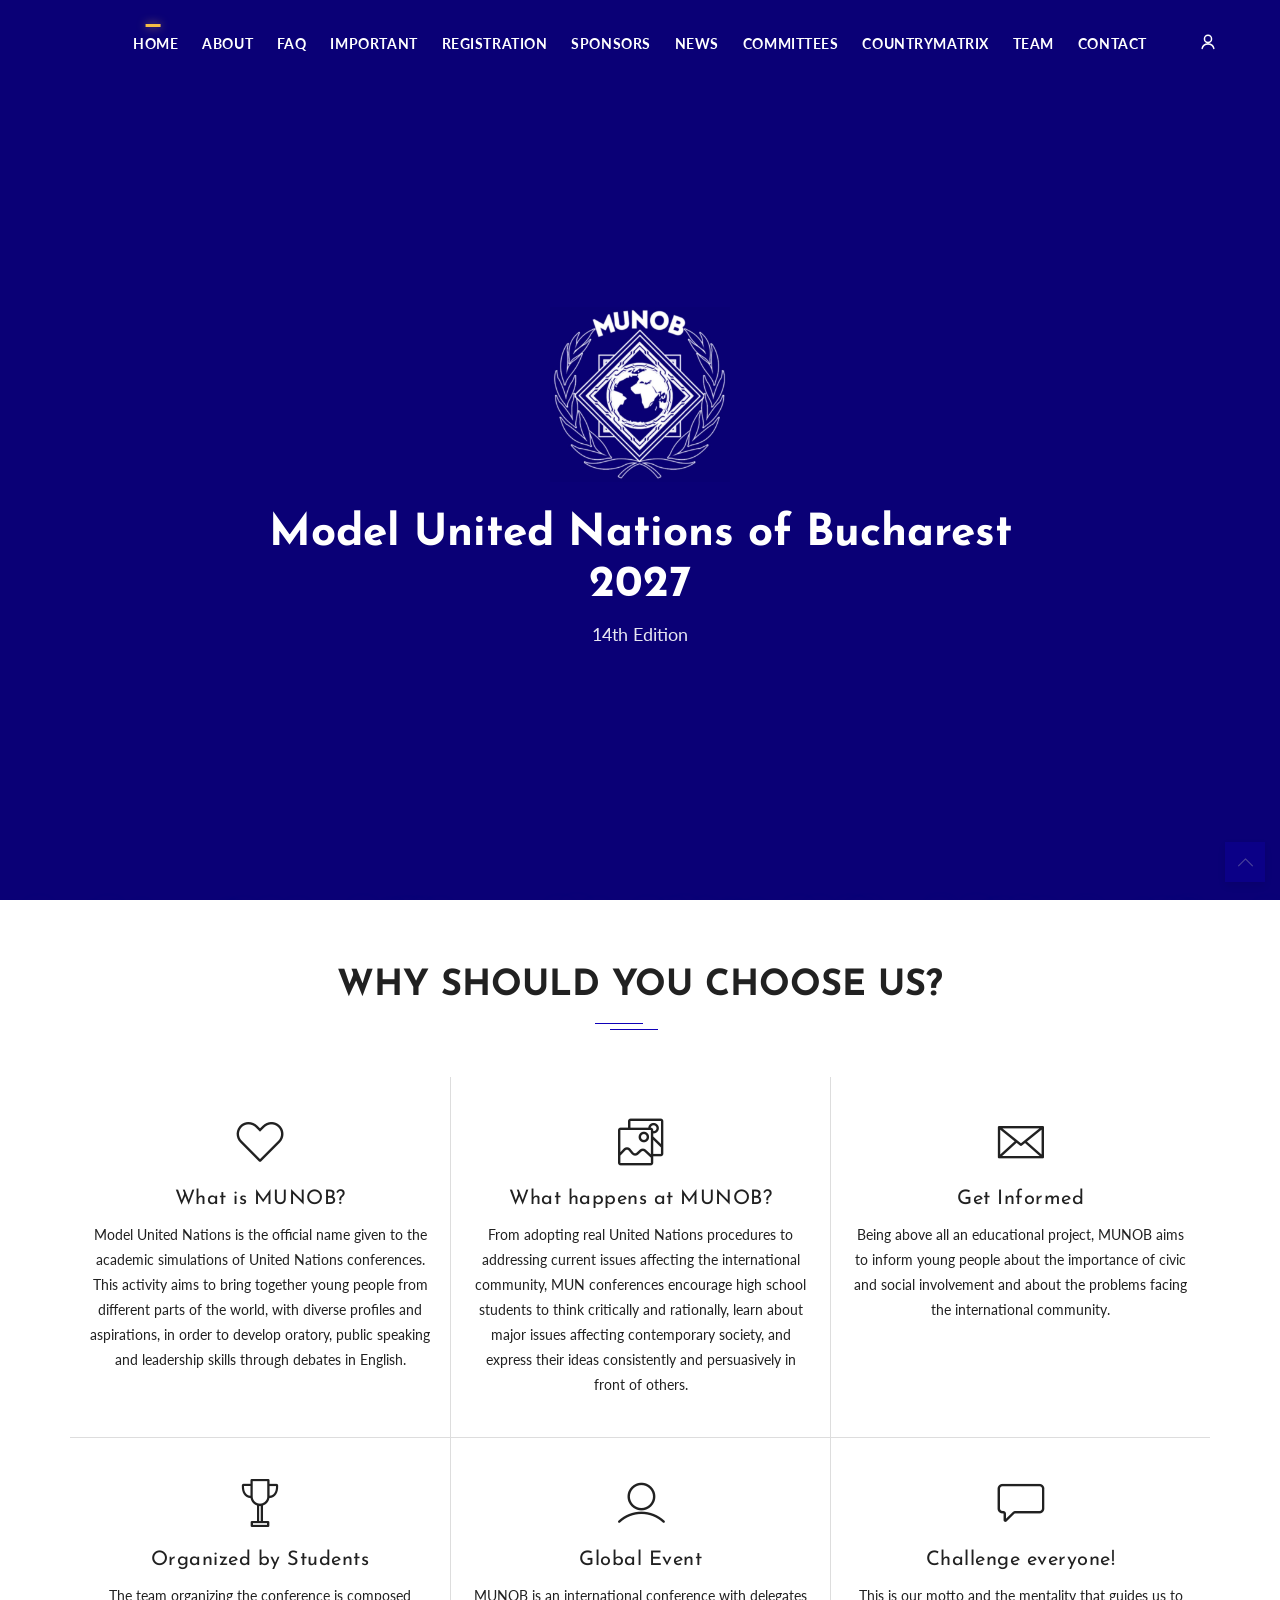
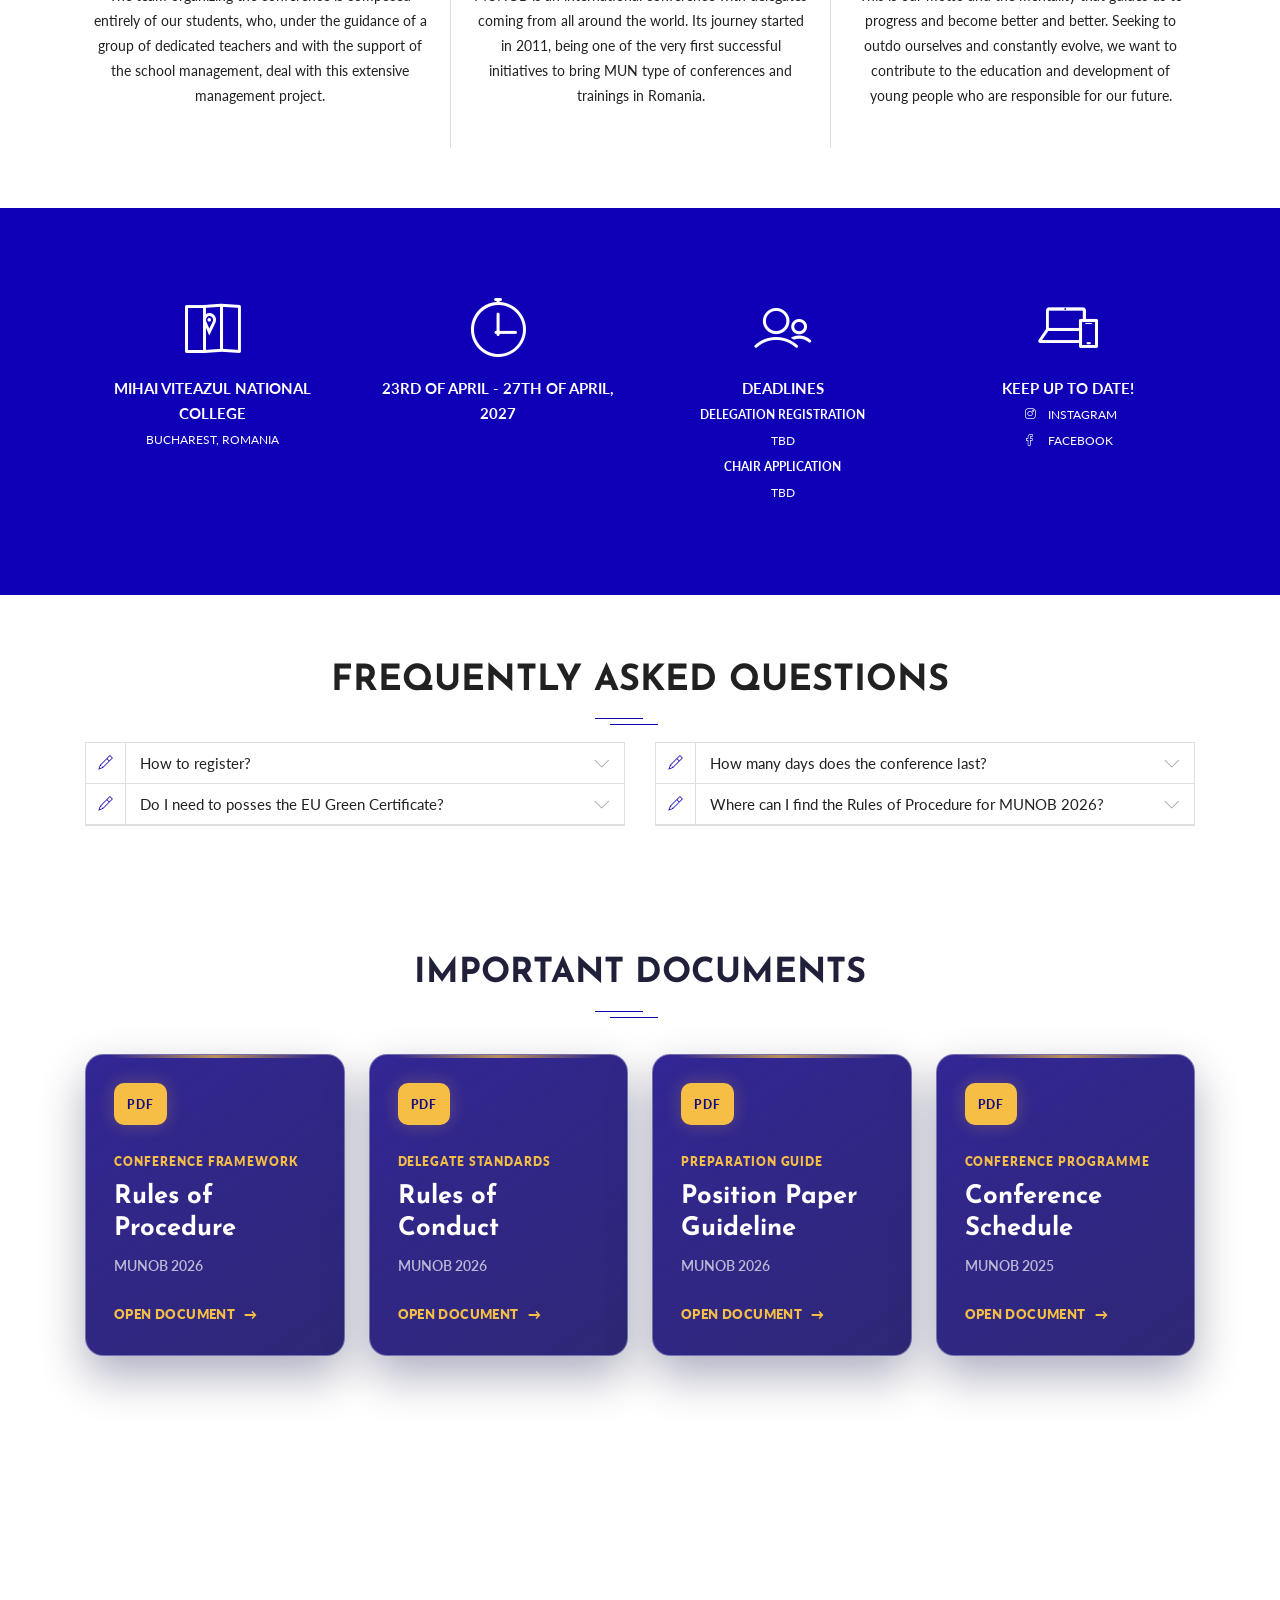
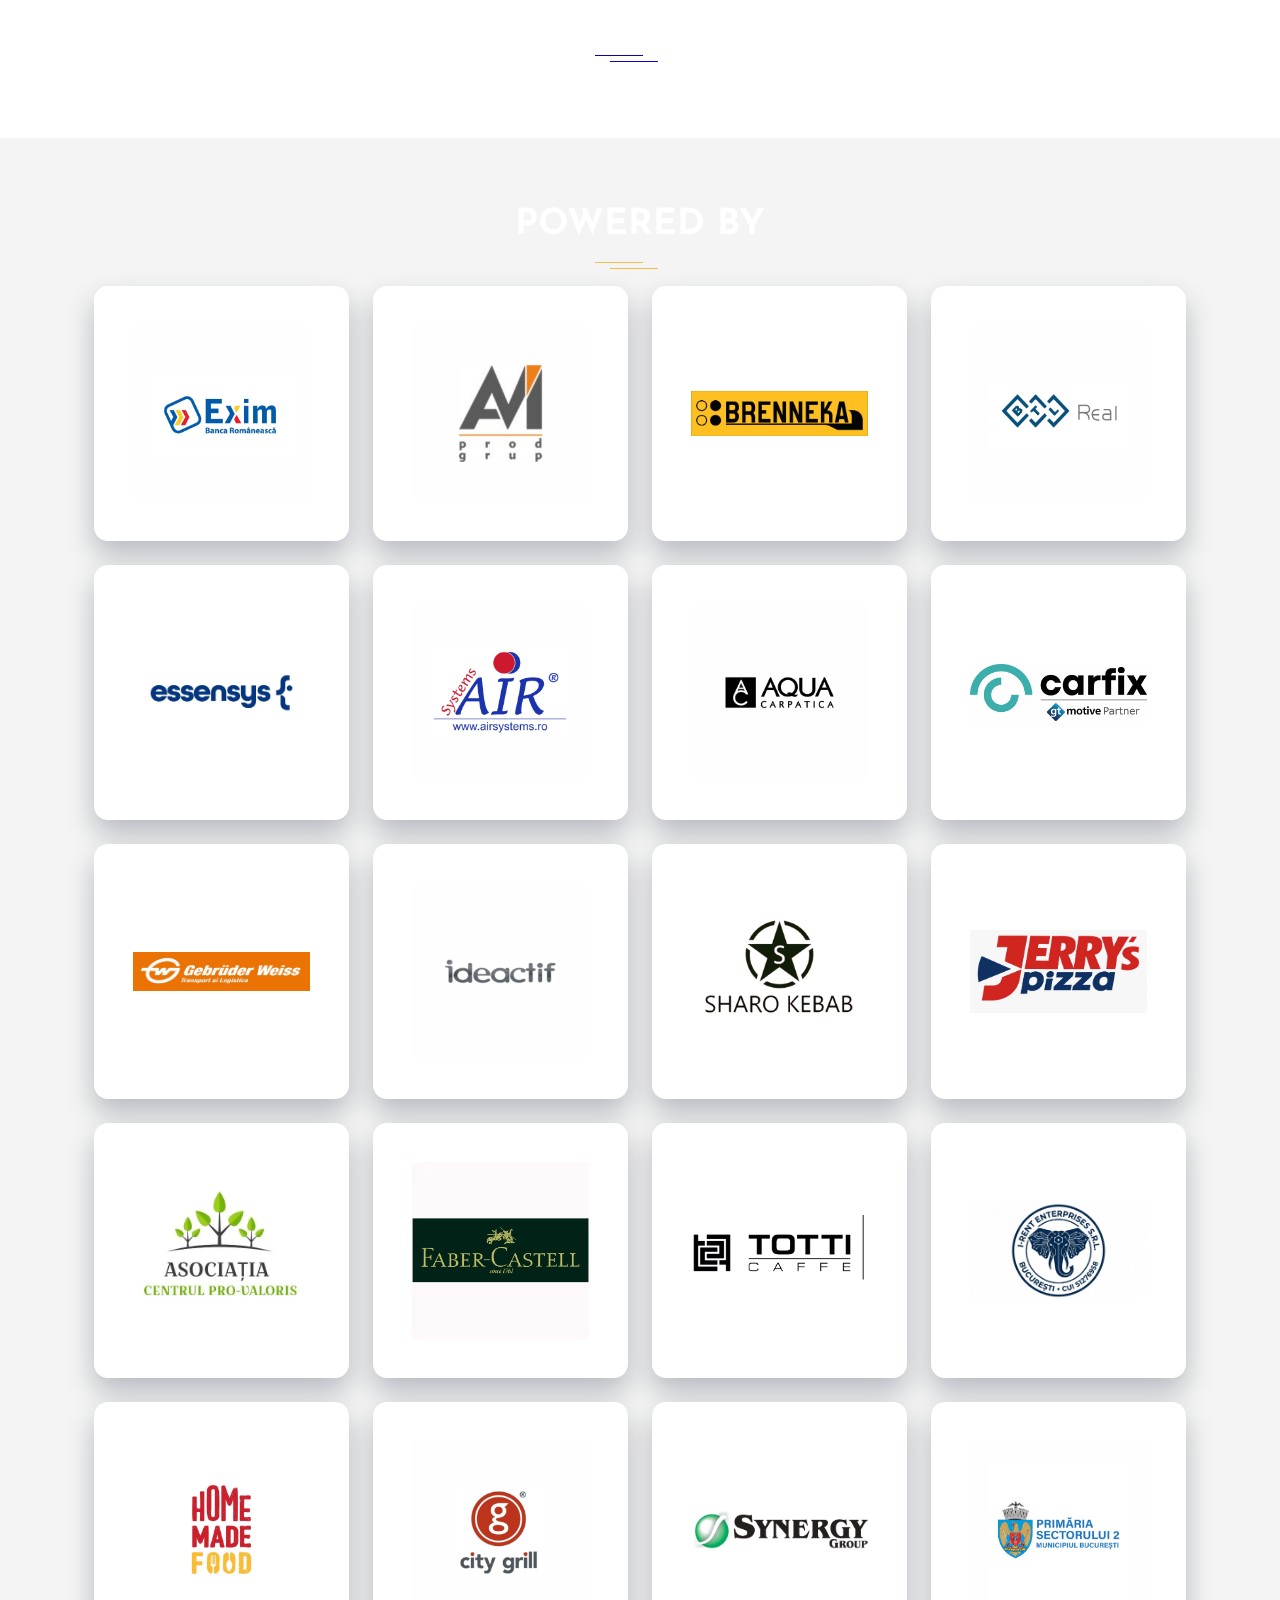
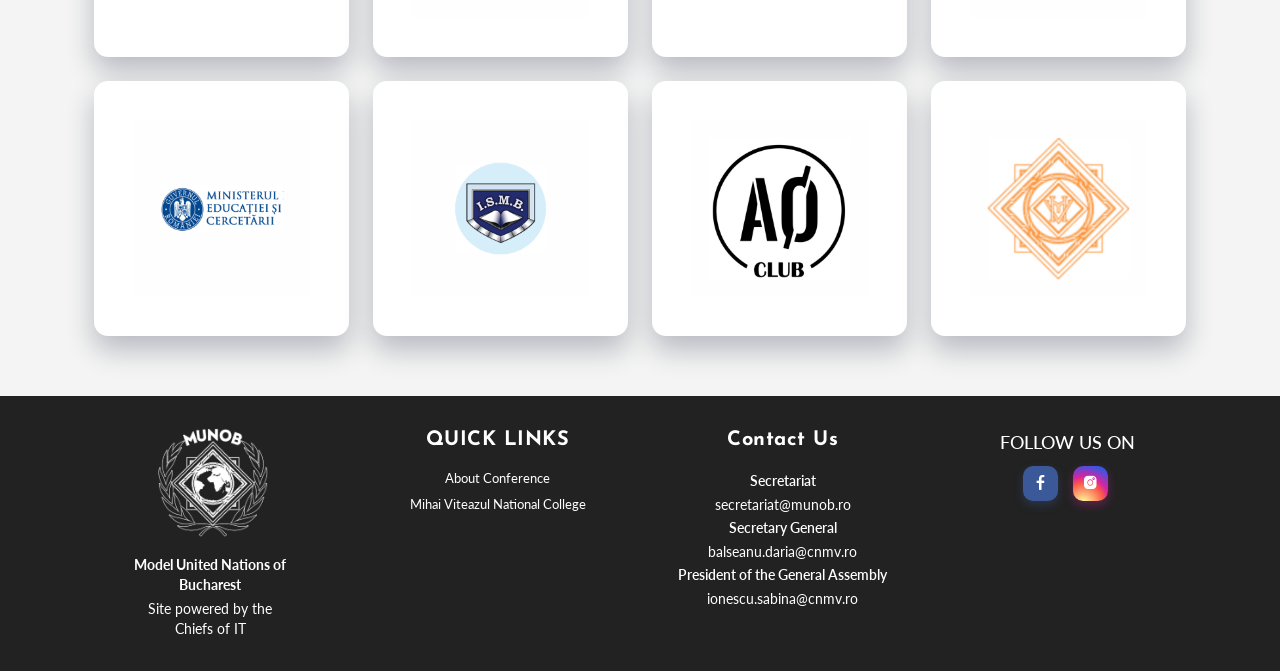
==== index.html @ 98d1b833 "Refine mobile navigation and animations" ====
<!DOCTYPE html>






<html lang="en">
  <head><meta charset="utf-8">
    <!-- Required meta tags -->
    
    <meta name="viewport" content="width=device-width, initial-scale=1, shrink-to-fit=no">

    <title>Model United Nations of Bucharest - HOME</title>
    <link rel="icon" type="image/x-icon" href="/assets/img/favicon.ico">
    <!-- Bootstrap CSS -->
    <link rel="stylesheet" type="text/css" href="assets/css/bootstrap.min.css" >
    <!-- Icon -->
    <link rel="stylesheet" type="text/css" href="assets/fonts/line-icons.css">
    <!-- Slicknav -->
    <link rel="stylesheet" type="text/css" href="assets/css/slicknav.css">
    <!-- Nivo Lightbox -->
    <link rel="stylesheet" type="text/css" href="assets/css/nivo-lightbox.css" >
    <!-- Animate -->
    <link rel="stylesheet" type="text/css" href="assets/css/animate.css">
    <!-- Main Style -->
    <link rel="stylesheet" type="text/css" href="assets/css/main.css?id=34">
    <!-- direct la 23 -->
    <!-- Responsive Style -->
    <link rel="stylesheet" type="text/css" href="assets/css/responsive.css">
    <!-- This File is Fully Expandable 2026-2027 IT-->
    <link rel="stylesheet" type="text/css" href="assets/css/FooterFix&More.css">
    <link rel="stylesheet" type="text/css" href="assets/css/munob-navigation.css?v=56">
    <link rel="stylesheet" type="text/css" href="assets/css/home-important.css?v=6">
    <link rel="stylesheet" type="text/css" href="assets/css/home-sponsors.css?v=4">
    <link rel="stylesheet" type="text/css" href="assets/css/home-account.css?v=6">
    <script src="assets/js/page-transition-prepare.js?v=1"></script>

  </head>
  <body>
    <div class="page-transition-layer" aria-hidden="true"></div>

    <!-- Header Area wrapper Starts -->


<header id="header-wrap">

  <!-- Navbar Start (same structure) -->
  <nav class="navbar navbar-expand-lg fixed-top scrolling-navbar">
    <div class="container">
      <div class="navbar-header">
        <button class="navbar-toggler" type="button" data-toggle="collapse"
          data-target="#main-navbar" aria-controls="main-navbar"
          aria-expanded="false" aria-label="Toggle navigation">
          <span class="navbar-toggler-icon"></span>
          <span class="icon-menu"></span>
          <span class="icon-menu"></span>
          <span class="icon-menu"></span>
        </button>

        <!-- NAVBAR LOGO (hidden at start, shows on scroll) -->
        <a href="index.html" class="navbar-brand navbar-logo">
          <img src="assets/img/logos/miniblue.png" alt="">
        </a>
      </div>

      <div class="collapse navbar-collapse" id="main-navbar">
        <ul class="navbar-nav mr-auto w-100 justify-content-end">
          <li class="nav-item"><a class="nav-link" href="index.html">Home</a></li>
          <li class="nav-item"><a class="nav-link" href="index.html#about">About</a></li>
          <li class="nav-item"><a class="nav-link" href="newspaper.html" data-page-transition>News</a></li>
          <li class="nav-item "><a class="nav-link" href="committees.html" data-page-transition>Committees</a></li>
          <li class="nav-item"><a class="nav-link" href="country_matrix.html" data-page-transition>CountryMatrix</a></li>
          <li class="nav-item"><a class="nav-link" href="team.html" data-page-transition>Team</a></li>
          <li class="nav-item"><a class="nav-link" href="index.html#important-documents">Important</a></li>
          <li class="nav-item"><a class="nav-link" href="index.html#faq">Faq</a></li>
          <li class="nav-item"><a class="nav-link" href="index.html#pricing">Registration</a></li>
          <li class="nav-item"><a class="nav-link" href="index.html#sponsors">Sponsors</a></li>
          <li class="nav-item"><a class="nav-link" href="index.html#contact">Contact</a></li>
        </ul>
      </div>

      <button class="munob-account-trigger" type="button" aria-haspopup="dialog"
        aria-controls="munob-account-modal" aria-expanded="false">
        <svg class="munob-account-trigger-icon" viewBox="0 0 24 24" aria-hidden="true">
          <path d="M12 12.5a4.25 4.25 0 1 0 0-8.5 4.25 4.25 0 0 0 0 8.5Zm-7 7.25c.72-3.17 3.46-5.25 7-5.25s6.28 2.08 7 5.25" />
        </svg>
        <span class="munob-account-trigger-label">Account</span>
      </button>
    </div>

    <!-- Mobile Menu (UNCHANGED) -->
    <ul class="mobile-menu">
      <li><a href="index.html#header-wrap">Home</a></li>
      <li><a href="index.html#about">About</a></li>
      <li><a href="newspaper.html" data-page-transition>News</a></li>
      <li><a href="committees.html" data-page-transition>Committees</a></li>
    <li>
                <a class="page-scrool" href="country_matrix.html" data-page-transition>Country Matrix</a>
          </li>
      <li><a href="index.html#important-documents">Important Documents</a></li>
      <li><a href="team.html" data-page-transition>Team</a></li>
      <li><a href="index.html#faq">FAQ</a></li>
      <li><a href="index.html#contact">Contact</a></li>
    </ul>
  </nav>
  <!-- Navbar End -->

  <div class="munob-account-modal" id="munob-account-modal" hidden>
    <div class="munob-account-backdrop" data-account-close></div>
    <section class="munob-account-dialog" role="dialog" aria-modal="true"
      aria-labelledby="munob-account-title" aria-describedby="munob-account-description">
      <button class="munob-account-close" type="button" aria-label="Close account menu" data-account-close>
        <span aria-hidden="true">&times;</span>
      </button>

      <div class="munob-account-mark" aria-hidden="true">
        <img src="assets/img/logos/miniblue.png" alt="">
      </div>
      <p class="munob-account-eyebrow">MUNOB PLATFORM</p>
      <h2 id="munob-account-title">Your conference starts here</h2>
      <p id="munob-account-description">
        Sign in to your account or join MUNOB 2027 in the role that fits you.
      </p>

      <a class="munob-account-login" href="account.html#login" data-page-transition>
        <span>
          <strong>Sign in</strong>
          <small>Continue to your existing account</small>
        </span>
        <span class="munob-account-arrow" aria-hidden="true">&rarr;</span>
      </a>

      <div class="munob-account-divider"><span>New to MUNOB?</span></div>

      <div class="munob-account-register-grid">
        <a class="munob-account-role" href="account.html#delegate" data-page-transition>
          <span class="munob-account-role-icon" aria-hidden="true">
            <svg viewBox="0 0 24 24"><path d="m3 9 9-5 9 5-9 5-9-5Zm4 3.2V17c2.9 2.1 7.1 2.1 10 0v-4.8" /></svg>
          </span>
          <span><strong>Register as a Delegate</strong><small>Apply through your school delegation</small></span>
        </a>
        <a class="munob-account-role" href="account.html#director" data-page-transition>
          <span class="munob-account-role-icon" aria-hidden="true">
            <svg viewBox="0 0 24 24"><path d="M4 5.5h16v12H4zM8 21h8M12 17.5V21M8 10l2.5 2.5L16 8" /></svg>
          </span>
          <span><strong>Register as a MUN Director</strong><small>Create and manage a school delegation</small></span>
        </a>
      </div>
    </section>
  </div>

  <!-- HERO SECTION (ONLY ONCE) -->
  <section class="hero-header">
    <div class="hero-content">

      <!-- BIG CENTER HERO LOGO -->
      <a href="#about" class="hero-logo">
        <img src="assets/img/logos/miniblue2.png" alt="Hero Logo">
      </a>

      <h1>Model United Nations of Bucharest 2027</h1>
      <p>14th Edition</p>

    </div>
  </section>





</header>


    <!-- Header Area wrapper End -->
     <!-- Services Section Start -->
    <section id="about" class="services section-padding">
      <div class="container">
        <div class="row">
          <div class="col-12">
            <div class="section-title-header text-center">
              <h1 class="section-title wow fadeInUp" data-wow-delay="0.2s">Why Should You Choose Us?</h1>
            </div>
          </div>
        </div>
        <div class="row services-wrapper">
          <!-- Services item -->
          <div class="col-md-6 col-lg-4 col-xs-12 padding-none">
            <div class="services-item wow fadeInDown" data-wow-delay="0.2s">
              <div class="icon">
                <i class="lni-heart"></i>
              </div>
              <div class="services-content">
                <h3><a href="#">What is MUNOB?</a></h3>
                <p>Model United Nations is the official name given to the academic simulations of United Nations conferences. This activity aims to bring together young people from different parts of the world, with diverse profiles and aspirations, in order to develop oratory, public speaking and leadership skills through debates in English.</p>
              </div>
            </div>
          </div>
          <!-- Services item -->
          <div class="col-md-6 col-lg-4 col-xs-12 padding-none">
            <div class="services-item wow fadeInDown" data-wow-delay="0.4s">
              <div class="icon">
                <i class="lni-gallery"></i>
              </div>
              <div class="services-content">
                <h3><a href="#">What happens at MUNOB?</a></h3>
                <p>From adopting real United Nations procedures to addressing current issues affecting the international community, MUN conferences encourage high school students to think critically and rationally, learn about major issues affecting contemporary society, and express their ideas consistently and persuasively in front of others.</p>
              </div>
            </div>
          </div>
          <!-- Services item -->
          <div class="col-md-6 col-lg-4 col-xs-12 padding-none">
            <div class="services-item wow fadeInDown" data-wow-delay="0.6s">
              <div class="icon">
                <i class="lni-envelope"></i>
              </div>
              <div class="services-content">
                <h3><a href="#">Get Informed</a></h3>
                <p>Being above all an educational project, MUNOB aims to inform young people about the importance of civic and social involvement and about the problems facing the international community.</p>
              </div>
            </div>
          </div>
          <!-- Services item -->
          <div class="col-md-6 col-lg-4 col-xs-12 padding-none">
            <div class="services-item wow fadeInDown" data-wow-delay="0.8s">
              <div class="icon">
                <i class="lni-cup"></i>
              </div>
              <div class="services-content">
                <h3><a href="#">Organized by Students</a></h3>
                <p>The team organizing the conference is composed entirely of our students, who, under the guidance of a group of dedicated teachers and with the support of the school management, deal with this extensive management project.</p>
              </div>
            </div>
          </div>
           <!-- Services item -->
          <div class="col-md-6 col-lg-4 col-xs-12 padding-none">
            <div class="services-item wow fadeInDown" data-wow-delay="1s">
              <div class="icon">
                <i class="lni-user"></i>
              </div>
              <div class="services-content">
                <h3><a href="#">Global Event</a></h3>
                <p>MUNOB is an international conference with delegates coming from all around the world. Its journey started in 2011, being one of the very first successful initiatives to bring MUN type of conferences and trainings in Romania.</p>
              </div>
            </div>
          </div>
           <!-- Services item -->
          <div class="col-md-6 col-lg-4 col-xs-12 padding-none">
            <div class="services-item wow fadeInDown" data-wow-delay="1.2s">
              <div class="icon">
                <i class="lni-bubble"></i>
              </div>
              <div class="services-content">
                <h3><a href="#">Challenge everyone!</a></h3>
                <p>This is our motto and the mentality that guides us to progress and become better and better. Seeking to outdo ourselves and constantly evolve, we want to contribute to the education and development of young people who are responsible for our future.</p>
              </div>
            </div>
          </div>
        </div>
      </div>
    </section>
    <!-- Services Section End -->

    <!-- Counter Area Start-->
    <section class="counter-section section-padding">
      <div class="container">
        <div class="row">
          <!-- Counter Item -->
          <div class="col-md-6 col-lg-3 col-xs-12 work-counter-widget text-center">
            <div class="counter wow fadeInRight" data-wow-delay="0.3s">
              <div class="icon"><i class="lni-map"></i></div>
              <a href="https://maps.app.goo.gl/pqkQaPp77saZtybT7"> 
                <p>Mihai Viteazul National College</p></a>
              <span>Bucharest, Romania</span>
            </div>
          </div>
          <!-- Counter Item -->
          <div class="col-md-6 col-lg-3 col-xs-12 work-counter-widget text-center">
            <div class="counter wow fadeInRight" data-wow-delay="0.6s">
              <div class="icon"><i class="lni-timer"></i></div>
              <p>23rd of April - 27th of April, 2027</p>
              <!-- <span>09:00 – 18:00</span> -->
            </div>
          </div>
          <!-- Counter Item --> 
          <div class="col-md-6 col-lg-3 col-xs-12 work-counter-widget text-center">
            <div class="counter wow fadeInRight" data-wow-delay="0.9s">
              <div class="icon"><i class="lni-users"></i></div>
              
              <p>Deadlines</p>   
              <span><b>Delegation Registration</b></span><br>
              <span>TBD</span><br>
              <span><b>Chair Application</b></span><br>
              <span>TBD</span><br>
            </div>
          </div>
          <!-- Counter Item -->
          <div class="col-md-6 col-lg-3 col-xs-12 work-counter-widget text-center">
            <div class="counter wow fadeInRight" data-wow-delay="1.2s">
              <div class="icon"><i class="lni lni-laptop-phone"></i></div>
              <p>Keep up to date!</p>
              <a class="instagram" href="https://www.instagram.com/therealmunob/?hl=en"><span>&nbsp;&nbsp;<i class="lni lni-instagram"></i></span><span>&nbsp;&nbsp;&nbsp;&nbsp;Instagram</span>
                </a><br>
              <a class="facebook" href="https://www.facebook.com/MUNOB/">   
              <span><i class="lni lni-facebook"></i></span>
              <span>&nbsp;&nbsp;&nbsp;Facebook</span>
              </a>
            </div>
          </div>
        </div>
      </div>
    </section>
    <!-- Counter Area End-->

    <!-- Schedule Section Start -->
    <!-- <section id="schedules" class="schedule section-padding">
      <div class="container">
        <div class="row">
          <div class="col-12">
            <div class="section-title-header text-center">
              <h1 class="section-title wow fadeInUp" data-wow-delay="0.2s">Event Schedule</h1>
            </div>
          </div>
        </div>
        <div class="schedule-area row wow fadeInDown" data-wow-delay="0.3s">
          <div class="schedule-tab-title col-md-3 col-lg-3 col-xs-12">
            <div class="table-responsive">
              <ul class="nav nav-tabs" id="myTab" role="tablist">
                <li class="nav-item">
                  <a class="nav-link active" id="Wednesday-tab" data-toggle="tab" href="#Wednesday" role="tab" aria-controls="Wednesday" aria-expanded="true">
                    <div class="item-text">
                      <h4>Thursday - Day 0</h4>
                      <h5>18th April</h5>
                    </div>
                  </a>
                </li>
                <li class="nav-item">
                  <a class="nav-link" id="Thursday-tab" data-toggle="tab" href="#Thursday" role="tab" aria-controls="Thursday">
                    <div class="item-text">
                      <h4>Friday - Day 1</h4>
                      <h5>19th April </h5>
                    </div>
                  </a>
                </li>
                <li class="nav-item">
                  <a class="nav-link" id="Friday-tab" data-toggle="tab" href="#Friday" role="tab" aria-controls="Friday">
                    <div class="item-text">
                      <h4>Saturday - Day 2</h4>
                      <h5>20th April </h5>
                    </div>
                  </a>
                </li>
                <li class="nav-item">
                  <a class="nav-link" id="Saturday-tab" data-toggle="tab" href="#Saturday" role="tab" aria-controls="Saturday">
                    <div class="item-text">
                      <h4>Sunday - Day 3</h4>
                      <h5>21st April</h5>
                    </div>
                  </a>
                </li>
                <li class="nav-item">
                  <a class="nav-link" id="Sunday-tab" data-toggle="tab" href="#Sunday" role="tab" aria-controls="Sunday">
                    <div class="item-text">
                      <h4>Monday - Day 4</h4>
                      <h5>22nd April</h5>
                    </div>
                  </a>
                </li>
                <li class="nav-item">
                  <a class="nav-link" id="Monday-tab" data-toggle="tab" href="#Monday" role="tab" aria-controls="Monday">
                    <div class="item-text">
                      <h4>Tuesday - Day 5</h4>
                      <h5>23rd April</h5>
                    </div>
                  </a>
                </li>
                <li class="nav-item">
                  <a class="nav-link" id="Tuesday-tab" data-toggle="tab" href="#Tuesday" role="tab" aria-controls="Tuesday">
                    <div class="item-text">
                      <h4>Wednesday - Day 6</h4>
                      <h5>24th April</h5>
                    </div>
                  </a>
                </li>
              </ul>
            </div>
          </div>
          <div class="schedule-tab-content col-md-9 col-lg-9 col-xs-12 clearfix">
            <div class="tab-content" id="myTabContent">
                <div class="tab-pane fade show active" id="Wednesday" role="tabpanel" aria-labelledby="Wednesday-tab">
                <div id="accordion">
                  <div class="card">
                    <div id="headingOne">
                      <div class="collapsed card-header" data-toggle="collapse" data-target="#collapseOne" aria-expanded="false" aria-controls="collapseOne">
                        <div class="images-box">
                          <img class="img-fluid" src="assets/img/munobblue.png" alt="">
                        </div> 
                        <span class="time">11:00 - 19:00</span>
                        <h4>Arrivals</h4>
                        <h5 class="name">All delegates</h5>
                      </div>
                    </div>
                  </div> -->
                 <!-- <div class="card">
                    <div id="headingTwo">
                      <div class="collapsed card-header" data-toggle="collapse" data-target="#collapseTwo" aria-expanded="false" aria-controls="collapseTwo">
                        <div class="images-box">
                          <img class="img-fluid" src="assets/img/munobblue.png" alt="">
                        </div>                     
                        <span class="time">14:30 - 18:00</span>
                        <h4>Registration</h4>
                        <h5 class="name">All delegates</h5>
                      </div>
                    </div>
                  </div> -->
               <!--  </div>
              </div>
              <div class="tab-pane fade" id="Thursday" role="tabpanel" aria-labelledby="Thursday-tab">
                <div id="accordion">
                  <div class="card">
                    <div id="headingOne">
                      <div class="collapsed card-header" data-toggle="collapse" data-target="#collapseOne" aria-expanded="false" aria-controls="collapseOne">
                        <div class="images-box">
                          <img class="img-fluid" src="assets/img/munobblue.png" alt="">
                        </div>                     
                        <span class="time">08:30 - 9:00</span> 
                        <h4>Check in</h4>
                        <h5 class="name">All delegates</h5>
                      </div>
                    </div>
                  </div>
                  <div class="card">
                    <div id="headingTwo">
                      <div class="collapsed card-header" data-toggle="collapse" data-target="#collapseTwo" aria-expanded="false" aria-controls="collapseTwo">
                        <div class="images-box">
                          <img class="img-fluid" src="assets/img/munobblue.png" alt="">
                        </div>                     
                        <span class="time">9:00 - 12:00</span>
                        <h4>Opening Ceremony</h4>
                        <h5 class="name">All delegates</h5>
                      </div>
                    </div>
                  </div>
                   <div class="card">
                    <div id="headingOne">
                      <div class="collapsed card-header" data-toggle="collapse" data-target="#collapseOne4" aria-expanded="false" aria-controls="collapseOne4">
                        <div class="images-box">
                          <img class="img-fluid" src="assets/img/munobblue.png" alt="">
                        </div>                     
                        <span class="time">12:30 - 13:30</span>
                        <h4>Informal Committee Meetings</h4>
                        <h5 class="name">All delegates</h5> 
                      </div>
                    </div>
                  </div>
                  <div class="card">
                    <div id="headingOne">
                      <div class="collapsed card-header" data-toggle="collapse" data-target="#collapseOne4" aria-expanded="false" aria-controls="collapseOne4">
                        <div class="images-box">
                          <img class="img-fluid" src="assets/img/munobblue.png" alt="">
                        </div>                     
                        <span class="time">14:00 - 14:30</span>
                        <h4>Chair Briefing</h4>
                        <h5 class="name">All Chairpersons</h5> 
                      </div>
                    </div>
                  </div>
                  <div class="card">
                    <div id="headingOne">
                      <div class="collapsed card-header" data-toggle="collapse" data-target="#collapseOne4" aria-expanded="false" aria-controls="collapseOne4">
                        <div class="images-box">
                          <img class="img-fluid" src="assets/img/munobblue.png" alt="">
                        </div>                     
                        <span class="time">18:00</span>
                        <h4>Committees' Night Out</h4>
                        <h5 class="name">Venue: Old Town</h5> 
                      </div>
                    </div>
                  </div>
                </div>
              </div>
              <div class="tab-pane fade" id="Friday" role="tabpanel" aria-labelledby="Friday-tab">
                <div id="accordion2">
                  <div class="card">
                    <div id="headingOne1">
                      <div class="collapsed card-header" data-toggle="collapse" data-target="#collapseOne1" aria-expanded="false" aria-controls="collapseOne1">
                        <div class="images-box">
                          <img class="img-fluid" src="assets/img/munobblue.png" alt="">
                        </div>                     
                       <span class="time">09:00 - 12:30</span>
                        <h4>Committee Sessions</h4>
                        <h5 class="name">UNODC, CSW, HRC, HSC, SPECPOL, CTC, ECOFIN</h5>
                      </div>
                    </div>
                  </div>
                  <div class="card">
                    <div id="headingOne">
                      <div class="collapsed card-header" data-toggle="collapse" data-target="#collapseOne4" aria-expanded="false" aria-controls="collapseOne4">
                        <div class="images-box">
                          <img class="img-fluid" src="assets/img/munobblue.png" alt="">
                        </div>                     
                       <span class="time">09:00 - 13:30</span>
                        <h4>Committee Sessions</h4>
                        <h5 class="name">SOCHUM, DISEC, CC, SC</h5>
                      </div>
                    </div>
                  </div>
                  <div class="card">
                    <div id="headingOne">
                      <div class="collapsed card-header" data-toggle="collapse" data-target="#collapseOne4" aria-expanded="false" aria-controls="collapseOne4">
                        <div class="images-box">
                          <img class="img-fluid" src="assets/img/munobblue.png" alt="">
                        </div>                     
                       <span class="time">12:30 - 13:30</span>
                        <h4>Lunch Break @ Hanu' Berarilor</h4>
                        <h5 class="name">UNODC, CSW, HRC, HSC, SPECPOL, CTC, ECOFIN</h5>
                      </div>
                    </div>
                  </div>
                  <div class="card">
                    <div id="headingOne">
                      <div class="collapsed card-header" data-toggle="collapse" data-target="#collapseOne4" aria-expanded="false" aria-controls="collapseOne4">
                        <div class="images-box">
                          <img class="img-fluid" src="assets/img/munobblue.png" alt="">
                        </div>                     
                       <span class="time">13:30 - 14:30</span>
                        <h4>Lunch Break @ Hanu' Berarilor</h4>
                        <h5 class="name">SOCHUM, DISEC, CC, SC + Organising + MUN Directors + Staff</h5>
                      </div>
                    </div>
                  </div>
                   <div class="card">
                    <div id="headingOne">
                      <div class="collapsed card-header" data-toggle="collapse" data-target="#collapseOne4" aria-expanded="false" aria-controls="collapseOne4">
                        <div class="images-box">
                          <img class="img-fluid" src="assets/img/munobblue.png" alt="">
                        </div>                     
                       <span class="time">Until 17:00</span>
                        <h4>Committee Sessions</h4>
                        <h5 class="name">All delegates</h5>
                      </div>
                    </div>
                  </div>
                  <div class="card">
                    <div id="headingOne">
                      <div class="collapsed card-header" data-toggle="collapse" data-target="#collapseOne4" aria-expanded="false" aria-controls="collapseOne4">
                        <div class="images-box">
                          <img class="img-fluid" src="assets/img/munobblue.png" alt="">
                        </div>                     
                        <span class="time">17:15 - 17:35</span>
                        <h4>Chair Briefing</h4>
                        <h5 class="name">All Chairpersons</h5> 
                      </div>
                    </div>
                  </div>
                  <div class="card">
                    <div id="headingOne">
                      <div class="collapsed card-header" data-toggle="collapse" data-target="#collapseOne4" aria-expanded="false" aria-controls="collapseOne4">
                        <div class="images-box">
                          <img class="img-fluid" src="assets/img/munobblue.png" alt="">
                        </div>                     
                       <span class="time">18:00</span>
                        <h4>Official Dinner</h4>
                        <h5 class="name">MUN-Directors ONLY</h5>
                      </div>
                    </div>
                  </div> -->
               <!--    <div class="card">
                    <div id="headingTwo2">
                      <div class="collapsed card-header" data-toggle="collapse" data-target="#collapseTwo2" aria-expanded="false" aria-controls="collapseTwo2">
                        <div class="images-box">
                          <img class="img-fluid" src="assets/img/munobblue.png" alt="">
                        </div>                     
                        <span class="time">15:00 - 16:30</span>
                        <h4>Committee Session 1</h4>
                        <h5 class="name">ALL DELEGATES</h5>
                      </div>
                    </div>
                  </div>
                  <div class="card">
                    <div id="headingTwo2">
                      <div class="collapsed card-header" data-toggle="collapse" data-target="#collapseTwo2" aria-expanded="false" aria-controls="collapseTwo2">
                        <div class="images-box">
                          <img class="img-fluid" src="assets/img/munobblue.png" alt="">
                        </div>                     
                        <span class="time">16:30 - 16:45</span>
                        <h4>Coffee Break</h4>
                        <h5 class="name">ALL DELEGATES</h5>
                      </div>
                    </div>
                  </div>
                  <div class="card">
                    <div id="headingTwo2">
                      <div class="collapsed card-header" data-toggle="collapse" data-target="#collapseTwo2" aria-expanded="false" aria-controls="collapseTwo2">
                        <div class="images-box">
                          <img class="img-fluid" src="assets/img/munobblue.png" alt="">
                        </div>                     
                        <span class="time">16:45 - 18:00</span>
                        <h4>Committee Session 2</h4>
                        <h5 class="name">ALL DELEGATES</h5>
                      </div>
                    </div>
                  </div> -->
             <!--    </div>
              </div>
              <div class="tab-pane fade" id="Saturday" role="tabpanel" aria-labelledby="Saturday-tab">
                <div id="accordion3">
                     <div class="card">
                    <div id="headingOne1">
                      <div class="collapsed card-header" data-toggle="collapse" data-target="#collapseOne1" aria-expanded="false" aria-controls="collapseOne1">
                        <div class="images-box">
                          <img class="img-fluid" src="assets/img/munobblue.png" alt="">
                        </div>                     
                       <span class="time">09:00 - 12:30</span>
                        <h4>Committee Sessions</h4>
                        <h5 class="name">UNODC, CSW, HRC, HSC, SPECPOL, CTC, ECOFIN</h5>
                      </div>
                    </div>
                  </div>
                  <div class="card">
                    <div id="headingOne">
                      <div class="collapsed card-header" data-toggle="collapse" data-target="#collapseOne4" aria-expanded="false" aria-controls="collapseOne4">
                        <div class="images-box">
                          <img class="img-fluid" src="assets/img/munobblue.png" alt="">
                        </div>                     
                       <span class="time">09:00 - 13:30</span>
                        <h4>Committee Sessions</h4>
                        <h5 class="name">SOCHUM, DISEC, CC, SC</h5>
                      </div>
                    </div>
                  </div>
                  <div class="card">
                    <div id="headingOne">
                      <div class="collapsed card-header" data-toggle="collapse" data-target="#collapseOne4" aria-expanded="false" aria-controls="collapseOne4">
                        <div class="images-box">
                          <img class="img-fluid" src="assets/img/munobblue.png" alt="">
                        </div>                     
                       <span class="time">12:30 - 13:30</span>
                        <h4>Lunch Break @ Hanu' Berarilor</h4>
                        <h5 class="name">UNODC, CSW, HRC, HSC, SPECPOL, CTC, ECOFIN</h5>
                      </div>
                    </div>
                  </div>
                  <div class="card">
                    <div id="headingOne">
                      <div class="collapsed card-header" data-toggle="collapse" data-target="#collapseOne4" aria-expanded="false" aria-controls="collapseOne4">
                        <div class="images-box">
                          <img class="img-fluid" src="assets/img/munobblue.png" alt="">
                        </div>                     
                       <span class="time">13:30 - 14:30</span>
                        <h4>Lunch Break @ Hanu' Berarilor</h4>
                        <h5 class="name">SOCHUM, DISEC, CC, SC + Organising + MUN Directors + Staff</h5>
                      </div>
                    </div>
                  </div>
                   <div class="card">
                    <div id="headingOne">
                      <div class="collapsed card-header" data-toggle="collapse" data-target="#collapseOne4" aria-expanded="false" aria-controls="collapseOne4">
                        <div class="images-box">
                          <img class="img-fluid" src="assets/img/munobblue.png" alt="">
                        </div>                     
                       <span class="time">Until 17:00</span>
                        <h4>Committee Sessions</h4>
                        <h5 class="name">All delegates</h5>
                      </div>
                    </div>
                  </div>
                  <div class="card">
                    <div id="headingOne">
                      <div class="collapsed card-header" data-toggle="collapse" data-target="#collapseOne4" aria-expanded="false" aria-controls="collapseOne4">
                        <div class="images-box">
                          <img class="img-fluid" src="assets/img/munobblue.png" alt="">
                        </div>                     
                        <span class="time">17:15 - 17:35</span>
                        <h4>Chair Briefing</h4>
                        <h5 class="name">All Chairpersons</h5> 
                      </div>
                    </div>
                  </div>
                   <div class="card">
                    <div id="headingOne">
                      <div class="collapsed card-header" data-toggle="collapse" data-target="#collapseOne4" aria-expanded="false" aria-controls="collapseOne4">
                        <div class="images-box">
                          <img class="img-fluid" src="assets/img/munobblue.png" alt="">
                        </div>                     
                       <span class="time">20:00 - 00:00</span>
                        <h4>Official Party @ AZERO Club</h4>
                        <h5 class="name">All delegates</h5>
                      </div>
                    </div>
                  </div> -->
                  <!-- <div class="card">
                    <div id="headingOne3">
                      <div class="collapsed card-header" data-toggle="collapse" data-target="#collapseOne3" aria-expanded="false" aria-controls="collapseOne3">
                        <div class="images-box">
                          <img class="img-fluid" src="assets/img/munobblue.png" alt="">
                        </div>                     
                        <span class="time">9:00 - 11:00 </span>
                        <h4>Committee Session 1</h4>
                        <h5 class="name">ALL DELEGATES</h5>
                        <h4>Committee sessions</h4>
                        <h5 class="name">To be announced..</h5> 
                      </div>
                    </div>
                  </div> -->
                <!--   <div class="card">
                    <div id="headingTwo3">
                      <div class="collapsed card-header" data-toggle="collapse" data-target="#collapseTwo3" aria-expanded="false" aria-controls="collapseTwo3">
                        <div class="images-box">
                          <img class="img-fluid" src="assets/img/munobblue.png" alt="">
                        </div>                     
                        <span class="time">11:00 - 11:15</span>
                        <h4>Coffee Break</h4>
                        <h5 class="name">ALL DELEGATES</h5>
                      </div>
                    </div>
                  </div>
                  <div class="card">
                    <div id="headingThree3">
                      <div class="collapsed card-header" data-toggle="collapse" data-target="#collapseThree3" aria-expanded="false" aria-controls="collapseThree3">
                        <div class="images-box">
                          <img class="img-fluid" src="assets/img/munobblue.png" alt="">
                        </div>                     
                        <span class="time">11:15 - 13:30</span>
                        <h4>Committee Session 2</h4>
                        <h5 class="name">SC, CRISIS</h5>
                      </div>
                    </div>
                  </div>
                  <div class="card">
                    <div id="headingThree3">
                      <div class="collapsed card-header" data-toggle="collapse" data-target="#collapseThree3" aria-expanded="false" aria-controls="collapseThree3">
                        <div class="images-box">
                          <img class="img-fluid" src="assets/img/munobblue.png" alt="">
                        </div>                     
                        <span class="time">13:30 - 14:30</span>
                        <h4>Lunch Break @ Hanul Berarilor</h4>
                        <h5 class="name">SC, CRISIS</h5>
                      </div>
                    </div>
                  </div>
                  <div class="card">
                    <div id="headingThree3">
                      <div class="collapsed card-header" data-toggle="collapse" data-target="#collapseThree3" aria-expanded="false" aria-controls="collapseThree3">
                        <div class="images-box">
                          <img class="img-fluid" src="assets/img/munobblue.png" alt="">
                        </div>                     
                        <span class="time">14:30 - 16:00</span>
                        <h4>Committee Session 3</h4>
                        <h5 class="name">SC, CRISIS</h5>
                      </div>
                    </div>
                  </div>
                  <div class="card">
                    <div id="headingThree3">
                      <div class="collapsed card-header" data-toggle="collapse" data-target="#collapseThree3" aria-expanded="false" aria-controls="collapseThree3">
                        <div class="images-box">
                          <img class="img-fluid" src="assets/img/munobblue.png" alt="">
                        </div>                     
                        <span class="time">11:15 - 12:30  </span>
                        <h4>Committee Session 2</h4>
                        <h5 class="name">HRC, UNODC, ECOFIN, DISEC</h5>
                      </div>
                    </div>
                  </div>
                  <div class="card">
                    <div id="headingThree3">
                      <div class="collapsed card-header" data-toggle="collapse" data-target="#collapseThree3" aria-expanded="false" aria-controls="collapseThree3">
                        <div class="images-box">
                          <img class="img-fluid" src="assets/img/munobblue.png" alt="">
                        </div>                     
                        <span class="time">12:30 - 13:30</span>
                        <h4>Lunch Break @ Hanul Berarilor</h4>
                        <h5 class="name">HRC, UNODC, ECOFIN, DISEC</h5>
                      </div>
                    </div>
                  </div>
                  <div class="card">
                    <div id="headingThree3">
                      <div class="collapsed card-header" data-toggle="collapse" data-target="#collapseThree3" aria-expanded="false" aria-controls="collapseThree3">
                        <div class="images-box">
                          <img class="img-fluid" src="assets/img/munobblue.png" alt="">
                        </div>                     
                        <span class="time">13:30 - 14:30</span>
                        <h4>Committee Session 3</h4>
                        <h5 class="name">HRC, UNODC, ECOFIN, DISEC</h5>
                      </div>
                    </div>
                  </div>
                  <div class="card">
                    <div id="headingThree3">
                      <div class="collapsed card-header" data-toggle="collapse" data-target="#collapseThree3" aria-expanded="false" aria-controls="collapseThree3">
                        <div class="images-box">
                          <img class="img-fluid" src="assets/img/munobblue.png" alt="">
                        </div>                     
                        <span class="time">14:30 - 14:45</span>
                        <h4>Coffee Break</h4>
                        <h5 class="name">HRC, UNODC, ECOFIN, DISEC</h5>
                      </div>
                    </div>
                  </div>
                  <div class="card">
                    <div id="headingThree3">
                      <div class="collapsed card-header" data-toggle="collapse" data-target="#collapseThree3" aria-expanded="false" aria-controls="collapseThree3">
                        <div class="images-box">
                          <img class="img-fluid" src="assets/img/munobblue.png" alt="">
                        </div>                     
                        <span class="time">14:45 - 16:00</span>
                        <h4>Committee Session 4</h4>
                        <h5 class="name">HRC, UNODC, ECOFIN, DISEC</h5>
                      </div>
                    </div>
                  </div> -->
              <!--  </div>
              </div>
              <div class="tab-pane fade" id="Sunday" role="tabpanel" aria-labelledby="Sunday-tab">
                <div id="accordion4">
                     <div class="card">
                    <div id="headingOne1">
                      <div class="collapsed card-header" data-toggle="collapse" data-target="#collapseOne" aria-expanded="false" aria-controls="collapseOne1">
                        <div class="images-box">
                          <img class="img-fluid" src="assets/img/munobblue.png" alt="">
                        </div>                     
                       <span class="time">09:00 - 12:30</span>
                        <h4>Committee Sessions</h4>
                        <h5 class="name">UNODC, CSW, HRC, SPECPOL, CTC, ECOFIN</h5>
                      </div>
                    </div>
                  </div>
                  <div class="card">
                    <div id="headingOne">
                      <div class="collapsed card-header" data-toggle="collapse" data-target="#collapseOne4" aria-expanded="false" aria-controls="collapseOne4">
                        <div class="images-box">
                          <img class="img-fluid" src="assets/img/munobblue.png" alt="">
                        </div>                     
                       <span class="time">09:00 - 13:30</span>
                        <h4>Committee Sessions</h4>
                        <h5 class="name">SOCHUM, DISEC, CC, SC</h5>
                      </div>
                    </div>
                  </div>
                  <div class="card">
                    <div id="headingOne">
                      <div class="collapsed card-header" data-toggle="collapse" data-target="#collapseOne4" aria-expanded="false" aria-controls="collapseOne4">
                        <div class="images-box">
                          <img class="img-fluid" src="assets/img/munobblue.png" alt="">
                        </div>                     
                       <span class="time">12:30 - 13:30</span>
                        <h4>Lunch Break @ Hanu' Berarilor</h4>
                        <h5 class="name">UNODC, CSW, HRC, SPECPOL, CTC, ECOFIN</h5>
                      </div>
                    </div>
                  </div>
                  <div class="card">
                    <div id="headingOne">
                      <div class="collapsed card-header" data-toggle="collapse" data-target="#collapseOne4" aria-expanded="false" aria-controls="collapseOne4">
                        <div class="images-box">
                          <img class="img-fluid" src="assets/img/munobblue.png" alt="">
                        </div>                     
                       <span class="time">13:30 - 14:30</span>
                        <h4>Lunch Break @ Hanu' Berarilor</h4>
                        <h5 class="name">SOCHUM, DISEC, CC, SC + Organising + MUN Directors + Staff</h5>
                      </div>
                    </div>
                  </div>
                   <div class="card">
                    <div id="headingOne">
                      <div class="collapsed card-header" data-toggle="collapse" data-target="#collapseOne4" aria-expanded="false" aria-controls="collapseOne4">
                        <div class="images-box">
                          <img class="img-fluid" src="assets/img/munobblue.png" alt="">
                        </div>                     
                       <span class="time">Until 17:00</span>
                        <h4>Committee Sessions</h4>
                        <h5 class="name">All delegates</h5>
                      </div>
                    </div>
                  </div>
                  <div class="card">
                    <div id="headingOne">
                      <div class="collapsed card-header" data-toggle="collapse" data-target="#collapseOne4" aria-expanded="false" aria-controls="collapseOne4">
                        <div class="images-box">
                          <img class="img-fluid" src="assets/img/munobblue.png" alt="">
                        </div>                     
                        <span class="time">17:15 - 17:35</span>
                        <h4>Chair Briefing</h4>
                        <h5 class="name">All Chairpersons</h5> 
                      </div>
                    </div>
                  </div>
                   <div class="card">
                    <div id="headingOne">
                      <div class="collapsed card-header" data-toggle="collapse" data-target="#collapseOne4" aria-expanded="false" aria-controls="collapseOne4">
                        <div class="images-box">
                          <img class="img-fluid" src="assets/img/munobblue.png" alt="">
                        </div>                     
                       <span class="time">18:00</span>
                        <h4>Diplomats' Soirée @ "Mihai Viteazul" National College Library</h4>
                        <h5 class="name">MUN-Directos, Chairpersons, Board Members and Organising Team</h5>
                      </div>
                    </div>
                  </div> -->
               <!--    <div class="card">
                    <div id="headingOne">
                      <div class="collapsed card-header" data-toggle="collapse" data-target="#collapseOne4" aria-expanded="false" aria-controls="collapseOne4">
                        <div class="images-box">
                          <img class="img-fluid" src="assets/img/munobblue.png" alt="">
                        </div>                     
                         <span class="time">9:00 - 11:00</span>
                        <h4>Committee Session 1</h4>
                        <h5 class="name">ALL PARTICIPANTS</h5> 
                        <!--<h4>Committee sessions</h4>
                        <h5 class="name">To be announced..</h5>  
                      </div>
                    </div>
                  </div>
                   <div class="card">
                    <div id="headingTwo">
                      <div class="collapsed card-header" data-toggle="collapse" data-target="#collapseTwo4" aria-expanded="false" aria-controls="collapseTwo4">
                        <div class="images-box">
                          <img class="img-fluid" src="assets/img/munobblue.png" alt="">
                        </div>                     
                        <span class="time">11:00 - 11:15</span>
                        <h4>Coffee Break</h4>
                        <h5 class="name">ALL PARTICIPANTS</h5>
                      </div>
                    </div>
                  </div>
                  <div class="card">
                    <div id="headingThree4">
                      <div class="collapsed card-header" data-toggle="collapse" data-target="#collapseThree4" aria-expanded="false" aria-controls="collapseThree4">
                        <div class="images-box">
                          <img class="img-fluid" src="assets/img/munobblue.png" alt="">
                        </div>                     
                        <span class="time">11:15 - 13:30</span>
                        <h4>Committee Session 2</h4>
                        <h5 class="name">SC, CRISIS</h5>
                      </div>
                    </div>
                  </div>
                  <div class="card">
                    <div id="headingThree4">
                      <div class="collapsed card-header" data-toggle="collapse" data-target="#collapseThree4" aria-expanded="false" aria-controls="collapseThree4">
                        <div class="images-box">
                          <img class="img-fluid" src="assets/img/munobblue.png" alt="">
                        </div>                     
                        <span class="time">13:30 - 14:30</span>
                        <h4>Committee Session 3</h4>
                        <h5 class="name">SC, CRISIS</h5>
                      </div>
                    </div>
                  </div>
                  <div class="card">
                    <div id="headingThree4">
                      <div class="collapsed card-header" data-toggle="collapse" data-target="#collapseThree4" aria-expanded="false" aria-controls="collapseThree4">
                        <div class="images-box">
                          <img class="img-fluid" src="assets/img/munobblue.png" alt="">
                        </div>                     
                        <span class="time">14:30 - 15:00</span>
                        <h4>Coffee Break</h4>
                        <h5 class="name">SC, CRISIS</h5>
                      </div>
                    </div>
                  </div>
                  <div class="card">
                    <div id="headingThree4">
                      <div class="collapsed card-header" data-toggle="collapse" data-target="#collapseThree4" aria-expanded="false" aria-controls="collapseThree4">
                        <div class="images-box">
                          <img class="img-fluid" src="assets/img/munobblue.png" alt="">
                        </div>                     
                        <span class="time">11:15 - 12:30</span>
                        <h4>Committee Session 2</h4>
                        <h5 class="name">HRC, UNODC, ECOFIN, DISEC</h5>
                      </div>
                    </div>
                  </div>
                  <div class="card">
                    <div id="headingThree4">
                      <div class="collapsed card-header" data-toggle="collapse" data-target="#collapseThree4" aria-expanded="false" aria-controls="collapseThree4">
                        <div class="images-box">
                          <img class="img-fluid" src="assets/img/munobblue.png" alt="">
                        </div>                     
                        <span class="time">12:30 - 13:30</span>
                        <h4>Lunch Break</h4>
                        <h5 class="name">HRC, UNODC, ECOFIN, DISEC</h5>
                      </div>
                    </div>
                  </div>
                  <div class="card">
                    <div id="headingThree4">
                      <div class="collapsed card-header" data-toggle="collapse" data-target="#collapseThree4" aria-expanded="false" aria-controls="collapseThree4">
                        <div class="images-box">
                          <img class="img-fluid" src="assets/img/munobblue.png" alt="">
                        </div>                     
                        <span class="time">13:30 - 14:30</span>
                        <h4>Committee Session 3</h4>
                        <h5 class="name">HRC, UNODC, ECOFIN, DISEC</h5>
                      </div>
                    </div>
                  </div>
                  <div class="card">
                    <div id="headingThree4">
                      <div class="collapsed card-header" data-toggle="collapse" data-target="#collapseThree4" aria-expanded="false" aria-controls="collapseThree4">
                        <div class="images-box">
                          <img class="img-fluid" src="assets/img/munobblue.png" alt="">
                        </div>                     
                        <span class="time">15:00 - 18:00</span>
                        <h4>General Assembly</h4>
                        <h5 class="name">ALL PARTICIPANTS</h5>
                      </div>
                    </div>
                  </div>
                  <div class="card">
                    <div id="headingThree4">
                      <div class="collapsed card-header" data-toggle="collapse" data-target="#collapseThree4" aria-expanded="false" aria-controls="collapseThree4">
                        <div class="images-box">
                          <img class="img-fluid" src="assets/img/munobblue.png" alt="">
                        </div>                     
                        <span class="time">18:30</span>
                        <h4>General Assembly</h4>
                        <h5 class="name">ALL PARTICIPANTS</h5>
                      </div>
                    </div>
                  </div> -->
              <!--  </div>
              </div>
              <div class="tab-pane fade" id="Monday" role="tabpanel" aria-labelledby="Monday-tab">
                <div id="accordion6">
                  <div class="card">
                    <div id="headingOne">
                      <div class="collapsed card-header" data-toggle="collapse" data-target="#collapseOne4" aria-expanded="false" aria-controls="collapseOne4">
                        <div class="images-box">
                          <img class="img-fluid" src="assets/img/munobblue.png" alt="">
                        </div>                     
                        <span class="time">9:00 - 14:30</span>
                        <h4>General Assembly</h4>
                        <h5 class="name">All delegates</h5>
                      </div>
                    </div>
                  </div>
                  <!-- <div class="card">
                    <div id="headingOne">
                      <div class="collapsed card-header" data-toggle="collapse" data-target="#collapseOne4" aria-expanded="false" aria-controls="collapseOne4">
                        <div class="images-box">
                          <img class="img-fluid" src="assets/img/munobblue.png" alt="">
                        </div>                     
                        <span class="time">12:00 - 13:00</span>
                        <h4>Lunch Break @ Hanu' Berarilor</h4>
                        <h5 class="name">All Committees</h5>
                      </div>
                    </div>
                  </div> -->
                <!--  <div class="card">
                    <div id="headingOne">
                      <div class="collapsed card-header" data-toggle="collapse" data-target="#collapseOne4" aria-expanded="false" aria-controls="collapseOne4">
                        <div class="images-box">
                          <img class="img-fluid" src="assets/img/munobblue.png" alt="">
                        </div>                     
                        <span class="time">15:00 - 17:00</span>
                        <h4>Traditional Romanian Lunch Break</h4>
                        <h5 class="name">Organising, MUN Directors, Chairs</h5>
                      </div>
                    </div>
                  </div>
                  <div class="card">
                    <div id="headingThree4">
                      <div class="collapsed card-header" data-toggle="collapse" data-target="#collapseOne4" aria-expanded="false" aria-controls="collapseOne4">
                        <div class="images-box">
                          <img class="img-fluid" src="assets/img/munobblue.png" alt="">
                        </div>                     
                       <span class="time">18:00 - 21:00</span>
                        <h4>Closing Ceremony</h4>
                        <h5 class="name">All delegates</h5>
                      </div>
                    </div> 
                  </div>
                </div>
              </div>
              
              <div class="tab-pane fade" id="Tuesday" role="tabpanel" aria-labelledby="Tuesday-tab">
                <div id="accordion7">
                  <div class="card">
                    <div id="headingOne">
                      <div class="collapsed card-header" data-toggle="collapse" data-target="#collapseOne4" aria-expanded="false" aria-controls="collapseOne4">
                        <div class="images-box">
                          <img class="img-fluid" src="assets/img/munobblue.png" alt="">
                        </div>                     
                        <span class="time">-</span>
                        <h4>Departures</h4>
                        <h5 class="name">All delegates</h5>
                      </div>
                    </div>
                  </div>
            </div>
          </div>
    </section> -->
    <!-- Schedule Section End -->

    <!-- Team Section Start --> <!--
    <section id="team" class="section-padding text-center">
      <div class="container">
        <div class="row">
          <div class="col-12">
            <div class="section-title-header text-center">
              <h1 class="section-title wow fadeInUp" data-wow-delay="0.2s">Who's Speaking?</h1>
            </div>
          </div>
        </div>
        
        <div class="row">
          <div class="col-sm-6 col-md-6 col-lg-4">
          
            <div class="team-item wow fadeInUp" data-wow-delay="0.2s">
              <div class="team-img">
                <img class="img-fluid" src="assets/img/team/team-01.jpg" alt="">
              </div>
              <div class="info-text">
                <h3><a href="#">JONATHON DOE</a></h3>
                <p>Product Designer, Tesla</p>
              </div>
            </div>
            
          </div>
          <div class="col-sm-6 col-md-6 col-lg-4">
          
            <div class="team-item wow fadeInUp" data-wow-delay="0.4s">
              <div class="team-img">
                <img class="img-fluid" src="assets/img/team/team-02.jpg" alt="">
              </div>
              <div class="info-text">
                <h3><a href="#">Patric Green</a></h3>
                <p>Front-end Developer, Dropbox</p>
              </div>
            </div>
           
          </div>

          <div class="col-sm-6 col-md-6 col-lg-4">
            
            <div class="team-item wow fadeInUp" data-wow-delay="0.6s">
              <div class="team-img">
                <img class="img-fluid" src="assets/img/team/team-03.jpg" alt="">
              </div>
              <div class="info-text">
                <h3><a href="#">Paul Kowalsy</a></h3>
                <p>Lead Designer, TNW</p>
              </div>
            </div>
          
          </div>
        </div>
      </div>
    </section>
   Team Section End -->

    <!-- Ask Question Section Start -->
    <section id="faq" class="section-padding">
      <div class="container">
        <div class="row">
          <div class="col-12">
            <div class="section-title-header text-center">
              <h1 class="section-title wow fadeInUp" data-wow-delay="0.2s">Frequently asked questions</h1>
            </div>
          </div>
        </div>
        
        
        
        
        
        
        
        
        
        <!--Rules of procedure section open -->
        
<!--       <div class="card">-->
<!--  <div class="card-header" id="headingRoP">-->
<!--    <h5 class="mb-0">-->
<!--      <button class="btn btn-link" type="button" data-toggle="collapse" data-target="#collapseRoP" aria-expanded="true" aria-controls="collapseRoP">-->
<!--        Where can I find the Rules of Procedure for MUNOB 2026?-->
<!--      </button>-->
<!--    </h5>-->
<!--  </div>-->
<!--  <div id="collapseRoP" class="collapse show" aria-labelledby="headingRoP" data-parent="#accordionExample">-->
<!--    <div class="card-body">-->
<!--      You can download the official <strong>Rules of Procedure (RoP) MUNOB 2026</strong> here:-->
<!--      <br><br>-->
<!--      <a href="assets/docs/RoP_MUNOB _2026.pdf" class="btn btn-common" download>Download RoP MUNOB 2026</a>-->
<!--    </div>-->
<!--  </div>-->
<!--</div>-->

         <!--Rules of procedure section closed -->
        
        
     
        
        
        
        
        <div class="row">
       <div class="col-lg-6 col-md-6 col-xs-12 col-sm-12">
           <div class="accordion">
             <div class="card">
                <div class="card-header" id="headingOne">
                 <div class="header-title collapsed" data-toggle="collapse" data-target="#questionOne" aria-expanded="true" aria-controls="collapseOne">
                  <i class="lni-pencil"></i> How to register?
                 </div>
             </div>
                <div id="questionOne" class="collapse" aria-labelledby="headingOne" data-parent="#question">
                <div class="card-body">
                   Click on the "<a href="index.html#pricing">REGISTRATION</a>" button, choose the position that you're applying for and follow the required steps.
                </div>
               </div>
             </div
             <!--div class="card"-->
             <!--   <div class="card-header" id="headingTwo">-->
             <!--       <div class="header-title" data-toggle="collapse" data-target="#questionTwo" aria-expanded="false" aria-controls="questionTwo">-->
             <!--         <i class="lni-pencil"></i>  Which payment methods do we accept? -->
             <!--       </div>-->
             <!--   </div>-->
             <!--   <div id="questionTwo" class="collapse" aria-labelledby="headingTwo" data-parent="#question">-->
             <!--     <div class="card-body">-->
             <!--       Cash payment at the entrance.-->
             <!--     </div>-->
             <!--   </div>-->
             <!-- </div>-->
              
              <div class="card">
                <div class="card-header" id="headingThree">
                  <div class="header-title collapsed" data-toggle="collapse" data-target="#questionThree" aria-expanded="false" aria-controls="questionThree">
                    <i class="lni-pencil"></i>  Do I need to posses the EU Green Certificate?   
                  </div>
                </div>
                <div id="questionThree" class="collapse" aria-labelledby="headingThree" data-parent="#question">
                  <div class="card-body">
                    No, you do not need the EU-green-certificate.
                  </div>
                </div>
              </div>
              <!--<div class="card">
                <div class="card-header" id="headingThree">
                  <div class="header-title" data-toggle="collapse" data-target="#questionFour" aria-expanded="false" aria-controls="questionFour">
                   <i class="lni-pencil"></i> Can I register in the day of the event?
                  </div>
                </div>
                <div id="questionFour" class="collapse" aria-labelledby="headingThree" data-parent="#question">
                  <div class="card-body">
                    Unfortunately the register period ends one week before the event.
                  </div>
                </div>
              </div> -->
            </div>
          </div>
          <div class="col-lg-6 col-md-6 col-xs-12 col-sm-12">
            <div class="accordion">
              <div class="card">
                <div class="card-header" id="headingOne2">
                  <div class="header-title collapsed" data-toggle="collapse" data-target="#questionOne2" aria-expanded="true" aria-controls="collapseOne">
                    <i class="lni-pencil"></i> How many days does the conference last?
                  </div>
                </div>
                <div id="questionOne2" class="collapse" aria-labelledby="headingOne" data-parent="#question">
                  <div class="card-body">
                   5 days : Friday, Saturday, Sunday, Monday and Tuesday.<br>
                   (23rd April - 27th April, 2027)
                  </div>
                </div>
              </div>
              <div class="card">
  <div class="card-header" id="headingRoP">
    <div class="header-title collapsed" data-toggle="collapse" data-target="#questionRoP" aria-expanded="false" aria-controls="questionRoP">
      <i class="lni-pencil"></i> Where can I find the Rules of Procedure for MUNOB 2026?
    </div>
  </div>
  <div id="questionRoP" class="collapse" aria-labelledby="headingRoP" data-parent="#question">
    <div class="card-body">
      The Rules of Procedure for MUNOB 2027 will be accessible in the near future. You can download the official <strong>Rules of Procedure (RoP) MUNOB 2026</strong> here:
      <br><br>
      <a href="assets/docs/RoP_MUNOB _2026.pdf" class="btn btn-common" download>Download RoP MUNOB 2026</a>
    </div>
  </div>
</div>
            </div>
          </div>
        </div>
      </div>
    </section>
    <!-- Ask Question Section End -->

    <section id="important-documents" class="home-important" aria-labelledby="important-documents-title">
      <div class="container">
        <div class="important-title-band text-center">
          <h2 id="important-documents-title" class="section-title">Important Documents</h2>
        </div>
        <div class="important-documents-grid">
          <a class="important-document-card wow fadeInUp" href="assets/docs/RoP MUNOB 2026  (1).pdf" target="_blank" rel="noopener">
            <span class="important-document-type" aria-hidden="true">PDF</span>
            <div class="important-document-copy">
              <p class="important-document-kicker">Conference framework</p>
              <h3>Rules of Procedure</h3>
              <p class="important-document-edition">MUNOB 2026</p>
            </div>
            <span class="important-document-action">Open document <span aria-hidden="true">&rarr;</span></span>
          </a>
          <a class="important-document-card wow fadeInUp" href="assets/docs/Rules of Conduct MUNOB 2026 (2).pdf" target="_blank" rel="noopener" data-wow-delay="0.08s">
            <span class="important-document-type" aria-hidden="true">PDF</span>
            <div class="important-document-copy">
              <p class="important-document-kicker">Delegate standards</p>
              <h3>Rules of Conduct</h3>
              <p class="important-document-edition">MUNOB 2026</p>
            </div>
            <span class="important-document-action">Open document <span aria-hidden="true">&rarr;</span></span>
          </a>
          <a class="important-document-card wow fadeInUp" href="assets/docs/Position Paper Guideline.pdf" target="_blank" rel="noopener" data-wow-delay="0.16s">
            <span class="important-document-type" aria-hidden="true">PDF</span>
            <div class="important-document-copy">
              <p class="important-document-kicker">Preparation guide</p>
              <h3>Position Paper Guideline</h3>
              <p class="important-document-edition">MUNOB 2026</p>
            </div>
            <span class="important-document-action">Open document <span aria-hidden="true">&rarr;</span></span>
          </a>
          <a class="important-document-card wow fadeInUp" href="assets/docs/ScheduleMUNOB2025.pdf" target="_blank" rel="noopener" data-wow-delay="0.24s">
            <span class="important-document-type" aria-hidden="true">PDF</span>
            <div class="important-document-copy">
              <p class="important-document-kicker">Conference programme</p>
              <h3>Conference Schedule</h3>
              <p class="important-document-edition">MUNOB 2025</p>
            </div>
            <span class="important-document-action">Open document <span aria-hidden="true">&rarr;</span></span>
          </a>
        </div>
      </div>
    </section>

    <!-- Ticket Pricing Area Start -->
    <section id="pricing" class="section-padding  text-center">
      <div class="container">
        <div class="row">
          <div class="col-12">
            <div class="section-title-header text-center">
              <h1 class="section-title wow fadeInUp" data-wow-delay="0.2s">For any inquiries related to the school registration process, please contact our official Secretariat email address</h1>
            </div>
          </div>
        </div>
        
        
        
        
        <!-- Organizing Team Section Start --> 
        <!--
        
<section id="team">
  <iframe class="home-team-frame" src="team.html" width="100%" height="1000px"></iframe>
</section>
        -->
    
        <!-- Organizic Team Section End-->
        
        
        
        
        
        <!--<div class="row">
          <div class="col-sm-6 col-md-6 col-lg-4">
            <div class="price-block-wrapper wow fadeInUp" data-wow-delay="0.4s">
              <div class="icon">
                <i class="lni-layers"></i>
              </div>
              <div class="colmun-title">
                <h5>Standard Pass</h5>
              </div>
              <div class="price">
                <h2>150 RON</h2>
              </div>
              <div class="pricing-list">
                <ul>
                  <li><i class="lni-check-mark-circle"></i><span class="text">Entrance</span></li>
                  <li><i class="lni-check-mark-circle"></i><span class="text">Coffee Break</span></li>
                  <li><i class="lni-check-mark-circle"></i><span class="text">Lunch</span></li>
                  <li><i class="lni-check-mark-circle"></i><span class="text">Access to all areas</span></li>
                  <li><i class="lni-check-mark-circle"></i><span class="text">Certificate</span></li>
                </ul>
              </div>
              <a href="https://docs.google.com/forms/d/11jXbJXWwC8oBwL9Ahhq8cygSU1-1QzOikjUSduYZxJ8/edit" class="btn btn-common">Sold Out</a> 
              <a class="btn btn-common">N/A</a>
            </div>
         
          </div>
        </div> -->
        
        
       
    <!--    <div class="row">-->
    <!--        <div class="price-block-wrapper wow fadeInUp col-sm" data-wow-delay="0.4s">-->
    <!--          <div class="icon">-->
    <!--            <i class="lni-layers"></i>-->
    <!--          </div>-->
    <!--          <div class="title">-->
    <!--            <h2>Delegation Registration</h2>-->
    <!--          </div>-->
    <!--          (<!-- <a href="" class="btn btn-common">CLOSED!</a> -->
    <!--          <a href="https://munob.ro/platform/login.php" class="btn btn-common">Register your delegation</a> -->
    <!--         (<!-- <a class="btn btn-common">Not Available</a> -->
    <!--        </div>-->
            
    <!--         <div class="price-block-wrapper wow fadeInUp col-sm" data-wow-delay="0.4s">-->
    <!--          <div class="icon">-->
    <!--            <i class="lni-layers"></i>-->
    <!--          </div>-->
    <!--          <div class="title">-->
    <!--            <h2>Chairperson Application</h2>-->
    <!--          </div>-->
    <!--          (<!-- <a href="" class="btn btn-common">CLOSED!</a> -->
    <!--          <a href="https://docs.google.com/forms/d/1nfvCUM_P-84Wt64Ei6OFw8nhZ-PXNpav6fkQdPnE1D4/viewform?edit_requested=true" class="btn btn-common">Chairpersons</a> -->
    <!--         (<!-- <a class="btn btn-common">Not Available</a> -->
    <!--        </div>-->
            
            
            
         
    <!--      </div>-->
          
         
    <!--    </div>-->
        
    </section>
    
    <!-- Ticket Pricing Area End -->
    <!-- Map Section Start -->
    <section id="google-map-area">
      <div class="container-fluid">
        <div class="row">
        </div>
      </div>
    </section>
    <!-- Map Section End -->
    
    
    
    
    
    <!-- Organising Team Section Start -->
    
<!--    <section id="team" class="section-padding text-center">-->
<!--    <div class="container">-->
<!--        <div class="row">-->
<!--            <div class="col-12">-->
<!--                <div class="section-title-header text-center">-->
<!--                    <h1 class="section-title wow fadeInUp" data-wow-delay="0.2s">Organizing Team</h1>-->
<!--                    <p class="wow fadeInDown" data-wow-delay="0.2s">Model United Nations Of Bucharest 2026</p>-->
<!--                </div>-->
<!--            </div>-->
<!--        </div>-->
<!--        <div class="row">-->
<!--            <div class="col-sm-6 col-md-6 col-lg-4">-->
<!--                <div class="team-item wow fadeInUp" data-wow-delay="0.2s">-->
<!--                    <div class="team-img">-->
<!--                        <img class="img-fluid" src="assets/img/team/25/BALCIU.jpg" alt="">-->
<!--                    </div>-->
<!--                </div>-->
<!--            </div>-->
<!--            <div class="col-sm-6 col-md-6 col-lg-4">-->
<!--                <div class="team-item wow fadeInUp" data-wow-delay="0.4s">-->
<!--                    <div class="team-img">-->
<!--    <img class="img-fluid" src="assets/img/team/25/Secretariat.jpg" alt="">-->
<!--                    </div>-->
<!--                </div>-->
<!--            </div>-->
<!--            <div class="col-sm-6 col-md-6 col-lg-4">-->
<!--                <div class="team-item wow fadeInUp" data-wow-delay="0.6s">-->
<!--                    <div class="team-img">-->
<!--                        <img class="img-fluid" src="assets/img/team/25/Diana.jpg" alt="">-->
<!--                    </div>-->
<!--                </div>-->
<!--            </div>-->
<!--            <div class="col-sm-6 col-md-6 col-lg-4">-->
<!--                <div class="team-item wow fadeInUp" data-wow-delay="0.8s">-->
<!--                    <div class="team-img">-->
<!--                        <img class="img-fluid" src="assets/img/team/25/MILI.jpg" alt="">-->
<!--                    </div>-->
<!--                </div>-->
<!--            </div>-->
<!--            <div class="col-sm-6 col-md-6 col-lg-4">-->
<!--                <div class="team-item wow fadeInUp" data-wow-delay="1s">-->
<!--                    <div class="team-img">-->
<!--                        <img class="img-fluid" src="assets/img/team/25/Presidency.jpg" alt="">-->
<!--                    </div>-->
<!--                </div>-->
<!--            </div>-->
<!--            <div class="col-sm-6 col-md-6 col-lg-4">-->
<!--                <div class="team-item wow fadeInUp" data-wow-delay="1.2s">-->
<!--                    <div class="team-img">-->
<!--                        <img class="img-fluid" src="assets/img/team/25/Sabina.jpg" alt="">-->
<!--                    </div>-->
<!--                </div>-->
<!--            </div>-->
<!--            <div class="col-sm-6 col-md-6 col-lg-4">-->
<!--                <div class="team-item wow fadeInUp" data-wow-delay="1.2s">-->
<!--                    <div class="team-img">-->
<!--                        <img class="img-fluid" src="assets/img/team/25/Stefy 2.jpg" alt="">-->
<!--                    </div>-->
<!--                </div>-->
<!--            </div>-->
<!--            <div class="col-sm-6 col-md-6 col-lg-4">-->
<!--                <div class="team-item wow fadeInUp" data-wow-delay="1.2s">-->
<!--                    <div class="team-img">-->
<!--                        <img class="img-fluid" src="assets/img/team/25/MEET.jpg" alt="">-->
<!--                    </div>-->
<!--                </div>-->
<!--            </div>-->
<!--            <div class="col-sm-6 col-md-6 col-lg-4">-->
<!--                <div class="team-item wow fadeInUp" data-wow-delay="1.2s">-->
<!--                    <div class="team-img">-->
<!--                        <img class="img-fluid" src="assets/img/team/25/Miruna.jpg" alt="">-->
<!--                    </div>-->
<!--                </div>-->
<!--            </div>-->
<!--            <div class="col-sm-6 col-md-6 col-lg-4">-->
<!--                <div class="team-item wow fadeInUp" data-wow-delay="1.2s">-->
<!--                    <div class="team-img">-->
<!--                        <img class="img-fluid" src="assets/img/team/25/AlexI.jpg" alt="">-->
<!--                    </div>-->
<!--                </div>-->
<!--            </div>-->
            
            
<!--            <div class="col-sm-6 col-md-6 col-lg-4">-->
<!--                <div class="team-item wow fadeInUp" data-wow-delay="1s">-->
<!--                    <div class="team-img">-->
<!--                        <img class="img-fluid" src="assets/img/team/25/IT.jpeg" alt="">-->
<!--                    </div>-->
<!--                </div>-->
<!--            </div>-->
<!--            <div class="col-sm-6 col-md-6 col-lg-4">-->
<!--                <div class="team-item wow fadeInUp" data-wow-delay="1.2s">-->
<!--                    <div class="team-img">-->
<!--                        <img class="img-fluid" src="assets/img/team/25/David (2).jpg" alt="">-->
<!--                    </div>-->
<!--                </div>-->
<!--            </div>-->
            
            
            
            
            
<!--            <div class="col-sm-6 col-md-6 col-lg-4">-->
<!--                <div class="team-item wow fadeInUp" data-wow-delay="1.2s">-->
<!--                    <div class="team-img">-->
<!--                        <img class="img-fluid" src="assets/img/team/25/Deea.jpg" alt="">-->
<!--                    </div>-->
<!--                </div>-->
<!--            </div>-->
<!--            <div class="col-sm-6 col-md-6 col-lg-4">-->
<!--                <div class="team-item wow fadeInUp" data-wow-delay="1.2s">-->
<!--                    <div class="team-img">-->
<!--                        <img class="img-fluid" src="assets/img/team/25/MEET.jpg" alt="">-->
<!--                    </div>-->
<!--                </div>-->
<!--            </div>-->
<!--            <div class="col-sm-6 col-md-6 col-lg-4">-->
<!--                <div class="team-item wow fadeInUp" data-wow-delay="1.2s">-->
<!--                    <div class="team-img">-->
<!--                        <img class="img-fluid" src="assets/img/team/25/Alexia.jpg" alt="">-->
<!--                    </div>-->
<!--                </div>-->
<!--            </div>-->
<!--            <div class="col-sm-6 col-md-6 col-lg-4">-->
<!--                <div class="team-item wow fadeInUp" data-wow-delay="1.2s">-->
<!--                    <div class="team-img">-->
<!--                        <img class="img-fluid" src="assets/img/team/25/Stefan Blai.jpg" alt="">-->
<!--                    </div>-->
<!--                </div>-->
<!--            </div>-->
            
            
<!--            <div class="col-sm-6 col-md-6 col-lg-4">-->
<!--                <div class="team-item wow fadeInUp" data-wow-delay="1s">-->
<!--                    <div class="team-img">-->
<!--                        <img class="img-fluid" src="assets/img/team/25/Press.jpg" alt="">-->
<!--                    </div>-->
<!--                </div>-->
<!--            </div>-->
<!--            <div class="col-sm-6 col-md-6 col-lg-4">-->
<!--                <div class="team-item wow fadeInUp" data-wow-delay="1.2s">-->
<!--                    <div class="team-img">-->
<!--                        <img class="img-fluid" src="assets/img/team/25/Catalina.jpg" alt="">-->
<!--                    </div>-->
<!--                </div>-->
<!--            </div>-->
            
            
            
            
            
            
            
            
            
<!--            <div class="col-sm-6 col-md-6 col-lg-4">-->
<!--                <div class="team-item wow fadeInUp" data-wow-delay="1.2s">-->
<!--                    <div class="team-img">-->
<!--                        <img class="img-fluid" src="assets/img/team/25/Adriana.jpg" alt="">-->
<!--                    </div>-->
<!--                </div>-->
<!--            </div>-->
<!--            <div class="col-sm-6 col-md-6 col-lg-4">-->
<!--                <div class="team-item wow fadeInUp" data-wow-delay="1.2s">-->
<!--                    <div class="team-img">-->
<!--                        <img class="img-fluid" src="assets/img/team/25/MEET.jpg" alt="">-->
<!--                    </div>-->
<!--                </div>-->
<!--            </div>-->
<!--            <div class="col-sm-6 col-md-6 col-lg-4">-->
<!--                <div class="team-item wow fadeInUp" data-wow-delay="1.2s">-->
<!--                    <div class="team-img">-->
<!--                        <img class="img-fluid" src="assets/img/team/25/Alina.jpg" alt="">-->
<!--                    </div>-->
<!--                </div>-->
<!--            </div>-->
<!--            <div class="col-sm-6 col-md-6 col-lg-4">-->
<!--                <div class="team-item wow fadeInUp" data-wow-delay="1.2s">-->
<!--                    <div class="team-img">-->
<!--                        <img class="img-fluid" src="assets/img/team/25/Vera.jpg" alt="">-->
<!--                    </div>-->
<!--                </div>-->
<!--            </div>-->
            
            
<!--            <div class="col-sm-6 col-md-6 col-lg-4">-->
<!--                <div class="team-item wow fadeInUp" data-wow-delay="1s">-->
<!--                    <div class="team-img">-->
<!--                        <img class="img-fluid" src="assets/img/team/25/Staff.jpg" alt="">-->
<!--                    </div>-->
<!--                </div>-->
<!--            </div>-->
<!--            <div class="col-sm-6 col-md-6 col-lg-4">-->
<!--                <div class="team-item wow fadeInUp" data-wow-delay="1.2s">-->
<!--                    <div class="team-img">-->
<!--                        <img class="img-fluid" src="assets/img/team/25/Anastasia.jpg" alt="">-->
<!--                    </div>-->
<!--                </div>-->
<!--            </div>-->
            
            
            
            
            
            
            
<!--            <div class="col-sm-6 col-md-6 col-lg-4">-->
<!--                <div class="team-item wow fadeInUp" data-wow-delay="1.2s">-->
<!--                    <div class="team-img">-->
<!--                        <img class="img-fluid" src="assets/img/team/25/Comaneci.jpg" alt="">-->
<!--                    </div>-->
<!--                </div>-->
<!--            </div>-->
<!--            <div class="col-sm-6 col-md-6 col-lg-4">-->
<!--                <div class="team-item wow fadeInUp" data-wow-delay="1.2s">-->
<!--                    <div class="team-img">-->
<!--                        <img class="img-fluid" src="assets/img/team/25/MEET.jpg" alt="">-->
<!--                    </div>-->
<!--                </div>-->
<!--            </div>-->
<!--            <div class="col-sm-6 col-md-6 col-lg-4">-->
<!--                <div class="team-item wow fadeInUp" data-wow-delay="1.2s">-->
<!--                    <div class="team-img">-->
<!--                        <img class="img-fluid" src="assets/img/team/25/Robert.jpg" alt="">-->
<!--                    </div>-->
<!--                </div>-->
<!--            </div>-->
<!--            <div class="col-sm-6 col-md-6 col-lg-4">-->
<!--                <div class="team-item wow fadeInUp" data-wow-delay="1.2s">-->
<!--                    <div class="team-img">-->
<!--                        <img class="img-fluid" src="assets/img/team/25/ilinca.jpg" alt="">-->
<!--                    </div>-->
<!--                </div>-->
<!--            </div>-->
            
            
<!--            <div class="col-sm-6 col-md-6 col-lg-4">-->
<!--                <div class="team-item wow fadeInUp" data-wow-delay="1s">-->
<!--                    <div class="team-img">-->
<!--                        <img class="img-fluid" src="assets/img/team/25/Entertainment.jpg" alt="">-->
<!--                    </div>-->
<!--                </div>-->
<!--            </div>-->
<!--            <div class="col-sm-6 col-md-6 col-lg-4">-->
<!--                <div class="team-item wow fadeInUp" data-wow-delay="1.2s">-->
<!--                    <div class="team-img">-->
<!--                        <img class="img-fluid" src="assets/img/team/25/Irina.jpg" alt="">-->
<!--                    </div>-->
<!--                </div>-->
<!--            </div>-->
            
            
            
            
            
            
            
            
<!--            <div class="col-sm-6 col-md-6 col-lg-4">-->
<!--                <div class="team-item wow fadeInUp" data-wow-delay="1.2s">-->
<!--                    <div class="team-img">-->
<!--                        <img class="img-fluid" src="assets/img/team/25/Sabinaa.jpg" alt="">-->
<!--                    </div>-->
<!--                </div>-->
<!--            </div>-->
<!--            <div class="col-sm-6 col-md-6 col-lg-4">-->
<!--                <div class="team-item wow fadeInUp" data-wow-delay="1.2s">-->
<!--                    <div class="team-img">-->
<!--                        <img class="img-fluid" src="assets/img/team/25/MEET.jpg" alt="">-->
<!--                    </div>-->
<!--                </div>-->
<!--            </div>-->
<!--            <div class="col-sm-6 col-md-6 col-lg-4">-->
<!--                <div class="team-item wow fadeInUp" data-wow-delay="1.2s">-->
<!--                    <div class="team-img">-->
<!--                        <img class="img-fluid" src="assets/img/team/25/Stefana.jpg" alt="">-->
<!--                    </div>-->
<!--                </div>-->
<!--            </div>-->
<!--            <div class="col-sm-6 col-md-6 col-lg-4">-->
<!--                <div class="team-item wow fadeInUp" data-wow-delay="1.2s">-->
<!--                    <div class="team-img">-->
<!--                        <img class="img-fluid" src="assets/img/team/25/Stefan V.jpg" alt="">-->
<!--                    </div>-->
<!--                </div>-->
<!--            </div>-->
            
            
<!--            <div class="col-sm-6 col-md-6 col-lg-4">-->
<!--                <div class="team-item wow fadeInUp" data-wow-delay="1s">-->
<!--                    <div class="team-img">-->
<!--                        <img class="img-fluid" src="assets/img/team/25/Housing.jpg" alt="">-->
<!--                    </div>-->
<!--                </div>-->
<!--            </div>-->
<!--            <div class="col-sm-6 col-md-6 col-lg-4">-->
<!--                <div class="team-item wow fadeInUp" data-wow-delay="1.2s">-->
<!--                    <div class="team-img">-->
<!--                        <img class="img-fluid" src="assets/img/team/25/Teo.jpg" alt="">-->
<!--                    </div>-->
<!--                </div>-->
<!--            </div>-->
            
            
            
            
            
            
            
            
            
<!--            <div class="col-sm-6 col-md-6 col-lg-4">-->
<!--                <div class="team-item wow fadeInUp" data-wow-delay="1.2s">-->
<!--                    <div class="team-img">-->
<!--                        <img class="img-fluid" src="assets/img/team/25/Ana Dumitru.jpg" alt="">-->
<!--                    </div>-->
<!--                </div>-->
<!--            </div>-->
<!--            <div class="col-sm-6 col-md-6 col-lg-4">-->
<!--                <div class="team-item wow fadeInUp" data-wow-delay="1.2s">-->
<!--                    <div class="team-img">-->
<!--                        <img class="img-fluid" src="assets/img/team/25/MEET.jpg" alt="">-->
<!--                    </div>-->
<!--                </div>-->
<!--            </div>-->
<!--            <div class="col-sm-6 col-md-6 col-lg-4">-->
<!--                <div class="team-item wow fadeInUp" data-wow-delay="1.2s">-->
<!--                    <div class="team-img">-->
<!--                        <img class="img-fluid" src="assets/img/team/25/Zevy.jpg" alt="">-->
<!--                    </div>-->
<!--                </div>-->
<!--            </div>-->
<!--            <div class="col-sm-6 col-md-6 col-lg-4">-->
<!--                <div class="team-item wow fadeInUp" data-wow-delay="1.2s">-->
<!--                    <div class="team-img">-->
<!--                        <img class="img-fluid" src="assets/img/team/25/Indira.jpg" alt="">-->
<!--                    </div>-->
<!--                </div>-->
<!--            </div>-->
            
            
<!--            <div class="col-sm-6 col-md-6 col-lg-4">-->
<!--                <div class="team-item wow fadeInUp" data-wow-delay="1s">-->
<!--                    <div class="team-img">-->
<!--                        <img class="img-fluid" src="assets/img/team/25/Executive Managers.jpg" alt="">-->
<!--                    </div>-->
<!--                </div>-->
<!--            </div>-->
<!--            <div class="col-sm-6 col-md-6 col-lg-4">-->
<!--                <div class="team-item wow fadeInUp" data-wow-delay="1.2s">-->
<!--                    <div class="team-img">-->
<!--                        <img class="img-fluid" src="assets/img/team/25/Ingrid.jpg" alt="">-->
<!--                    </div>-->
<!--                </div>-->
<!--            </div>-->
            
            
            
            
            
            
<!--            <div class="col-sm-6 col-md-6 col-lg-4">-->
<!--                <div class="team-item wow fadeInUp" data-wow-delay="1.2s">-->
<!--                    <div class="team-img">-->
<!--                        <img class="img-fluid" src="assets/img/team/25/Iulia.jpg" alt="">-->
<!--                    </div>-->
<!--                </div>-->
<!--            </div>-->
<!--            <div class="col-sm-6 col-md-6 col-lg-4">-->
<!--                <div class="team-item wow fadeInUp" data-wow-delay="1.2s">-->
<!--                    <div class="team-img">-->
<!--                        <img class="img-fluid" src="assets/img/team/25/MEET.jpg" alt="">-->
<!--                    </div>-->
<!--                </div>-->
<!--            </div>-->
<!--            <div class="col-sm-6 col-md-6 col-lg-4">-->
<!--                <div class="team-item wow fadeInUp" data-wow-delay="1.2s">-->
<!--                    <div class="team-img">-->
<!--                        <img class="img-fluid" src="assets/img/team/25/Maia.jpg" alt="">-->
<!--                    </div>-->
<!--                </div>-->
<!--            </div>-->
<!--            <div class="col-sm-6 col-md-6 col-lg-4">-->
<!--                <div class="team-item wow fadeInUp" data-wow-delay="1.2s">-->
<!--                    <div class="team-img">-->
<!--                        <img class="img-fluid" src="assets/img/team/25/Tomina.jpg" alt="">-->
<!--                    </div>-->
<!--                </div>-->
<!--            </div>-->
            
            
<!--            <div class="col-sm-6 col-md-6 col-lg-4">-->
<!--                <div class="team-item wow fadeInUp" data-wow-delay="1s">-->
<!--                    <div class="team-img">-->
<!--                        <img class="img-fluid" src="assets/img/team/25/Sponsorship.jpg" alt="">-->
<!--                    </div>-->
<!--                </div>-->
<!--            </div>-->
<!--            <div class="col-sm-6 col-md-6 col-lg-4">-->
<!--                <div class="team-item wow fadeInUp" data-wow-delay="1.2s">-->
<!--                    <div class="team-img">-->
<!--                        <img class="img-fluid" src="assets/img/team/25/Karina.jpg" alt="">-->
<!--                    </div>-->
<!--                </div>-->
<!--            </div>-->
            
<!--</section>-->

    
    
    <!-- Organising Team Section End -->
    
    
    
    
    
    
    
    
    
    <!-- Sponsors Section Start -->
    <section id="sponsors" class="section-padding">
      <div class="container">
        <div class="row">
          <div class="col-12">
            <div class="section-title-header text-center">
              <h1 class="section-title wow fadeInUp" data-wow-delay="0.2s">Powered by</h1>
            </div>
          </div>
        </div>
        <div class="sponsors-grid">
        <div class="row mb-30 text-center">
          <div class="col-md-3 col-sm-3 col-xs-12">
            <div class="spnsors-logo">
             <a href="https://www.eximbank.ro/"><img class="img-fluid" src="assets/img/sponsori24/8f.png" alt=""></a>
            </div>
          </div>
         <div class="col-md-3 col-sm-3 col-xs-12">
            <div class="spnsors-logo">
              <a href="https://aviprodgrup.ro/"><img class="img-fluid" src="assets/img/sponsori24/14f.png" alt=""></a>
            </div>
          </div>
        <div class="col-md-3 col-sm-3 col-xs-12">
            <div class="spnsors-logo">
              <a href="https://www.brenneka.com/"><img class="img-fluid" src="assets/img/sponsors/BRENNEKA.webp" alt=""></a>
            </div>
          </div>
          <div class="col-md-3 col-sm-3 col-xs-12">
          <div class="spnsors-logo">
              <a href="http://www.btlreal.ro/"><img class="img-fluid" src="assets/img/sponsori24/19f.png" alt=""></a>
            </div>
          </div>
          </div>
        <div class="row mb-30 text-center">
          <div class="col-md-3 col-sm-3 col-xs-12">
            <div class="spnsors-logo">
              <a href="https://essensys.ro/"><img class="img-fluid" src="assets/img/sponsors/essensys.webp" alt=""></a>
            </div>
          </div>
          <div class="col-md-3 col-sm-3 col-xs-12">
            <div class="spnsors-logo">
              <a href="https://www.airsystems.ro/"><img class="img-fluid" src="assets/img/sponsori24/01f.png" alt=""></a>
            </div>
          </div>
          <div class="col-md-3 col-sm-3 col-xs-12">
            <div class="spnsors-logo">
                <a href="https://aquacarpatica.ro/"><img class="img-fluid" src="assets/img/sponsori24/13f.png" alt=""></a>
            </div>
          </div>
          <div class="col-md-3 col-sm-3 col-xs-12">
            <div class="spnsors-logo">
              <a href="https://www.carfixapp.com/ro/"><img class="img-fluid" src="assets/img/sponsors/carfix.webp" alt="" ></a>
            </div>
          </div>
          </div>
          <div class="row mb-30 text-center">
          <div class="col-md-3 col-sm-3 col-xs-12">
            <div class="spnsors-logo">
              <a href="https://www.gw-world.com/ro/solutii/transport/transport-terestru/livrare-la-domiciliu"><img class="img-fluid" src="assets/img/sponsori24/gw.png" alt=""></a> 
            </div>
          </div>
          <div class="col-md-3 col-sm-3 col-xs-12">
            <div class="spnsors-logo">
              <a href="https://ideactif.ro/"><img class="img-fluid" src="assets/img/sponsori24/9f.png" alt="" ></a>
            </div>
          </div>

        
          <div class="col-md-3 col-sm-3 col-xs-12">
            <div class="spnsors-logo">
              <a href="https://www.instagram.com/sharo.kebab/"><img class="img-fluid" src="assets/img/sponsors/SHARO-KEBAB1.webp" alt=""></a>
            </div>
          </div>
          <div class="col-md-3 col-sm-3 col-xs-12">
            <div class="spnsors-logo">
              <a href="https://www.jerryspizza.ro/"><img class="img-fluid" src="assets/img/sponsors/Jerry's-pizza.webp" alt=""></a>
            </div>
          </div>
        </div>
          <div class="row mb-30 text-center">
          <div class="col-md-3 col-sm-3 col-xs-12">
            <div class="spnsors-logo">
              <a href="https://www.facebook.com/share/18Y2ch6pkt/?mibextid=wwXIfr"><img class="img-fluid" src="assets/img/sponsors/Pro-Valoris.webp" alt=""></a>
            </div>
          </div>
          <div class="col-md-3 col-sm-3 col-xs-12">
            <div class="spnsors-logo">
              <a href="https://www.faber-castell.com/"><img class="img-fluid" src="assets/img/sponsors/faber_castell.webp" alt=""></a>
            </div>
          </div>
          <div class="col-md-3 col-sm-3 col-xs-12">
            <div class="spnsors-logo">
              <a href="https://www.facebook.com/pages/Totti-Caffe/529118300602345"><img class="img-fluid" src="assets/img/sponsors/TOTTI-CAFFE.webp" alt=""></a>
            </div>
          </div>
          <div class="col-md-3 col-sm-3 col-xs-12">
            <div class="spnsors-logo">
              <a href="https://www.ps2.ro/"><img class="img-fluid" src="assets/img/sponsors/I-Rent Enterprises.webp" alt=""></a>
            </div>
          </div>
        </div>
          <div class="row mb-30 text-center">
          <div class="col-md-3 col-sm-3 col-xs-12">
            <div class="spnsors-logo">
              <a href="https://homemade-food.ro/"><img class="img-fluid" src="assets/img/sponsori24/home.png" alt="" ></a>
            </div>
          </div>
          <div class="col-md-3 col-sm-3 col-xs-12">
            <div class="spnsors-logo">
              <a href="https://citygrill.ro/ro"><img class="img-fluid" src="assets/img/sponsori24/3f.png" alt=""></a>
            </div>
          </div>
          <div class="col-md-3 col-sm-3 col-xs-12">
            <div class="spnsors-logo">
              <a href="http://www.synergygroup.ro/"><img class="img-fluid" src="assets/img/sponsors/Synergy.webp" alt="" ></a>
            </div>
          </div>
          <div class="col-md-3 col-sm-3 col-xs-12">
            <div class="spnsors-logo">
              <a href="https://www.ps2.ro/"><img class="img-fluid" src="assets/img/sponsori24/11f.png" alt=""></a>
            </div>
          </div>
        </div>
        <div class="row mb-30 text-center">
            <div class="col-md-3 col-sm-3 col-xs-12">
            <div class="spnsors-logo">
              <a href="https://www.edu.ro/"><img class="img-fluid" src="assets/img/sponsori24/12f.png" alt=""></a>
            </div>
            </div>
          <div class="col-md-3 col-sm-3 col-xs-12">
            <div class="spnsors-logo">
              <a href="https://ismb2.ro/"><img class="img-fluid" src="assets/img/sponsori24/10f.png" alt="" ></a>
            </div>
          </div>
           <div class="col-md-3 col-sm-3 col-xs-12">
            <div class="spnsors-logo">
              <a href="https://www.facebook.com/Azerobarclub/"><img class="img-fluid" src="assets/img/sponsori24/4f.png" alt=""></a>
            </div>
          </div>
          <div class="col-md-3 col-sm-3 col-xs-12">
            <div class="spnsors-logo">
              <a href="https://www.cnmv.ro/activitati/model-united-nations/"><img class="img-fluid" src="assets/img/sponsori24/5f.png" alt="" ></a>
            </div>
          </div>
          
          
        </div>
        </div>
        </div>
    </section> 
    <!-- Sponsors Section End -->

    <!-- Footer Section Start -->
    <section class="section-padding2">
    <footer id="contact" class="footer-area section-padding">
      <div class="container">
        <div class="row">
          <div class="col-md-6 col-lg-3 col-sm-6 col-xs-12 wow fadeInUp" data-wow-delay="0.2s">
            <h3><img src="assets/img/logos/contactw.png" alt=""></h3>
            <p><b>
              Model United Nations of Bucharest 
            </b></p>
            <p> Site powered by the Chiefs of IT </p>
          </div>
          <div class="col-md-6 col-lg-3 col-sm-6 col-xs-12 wow fadeInUp" data-wow-delay="0.4s">
            <h3>QUICK LINKS</h3>
            <ul>
              <li><a href="index.html#about">About Conference</a></li>
              <li><a href="https://maps.app.goo.gl/pqkQaPp77saZtybT7">Mihai Viteazul National College</a></li>
              <!-- <li><a href="index.html#pricing">Registration</a></li> -->
            </ul>
          </div>
          <div class="col-md-6 col-lg-3 col-sm-6 col-xs-12 wow fadeInUp contact-column" data-wow-delay="0.4s">
  <h3>Contact Us</h3>
  <ul>
    <li><b>Secretariat</b></li>
    <li><a href="/cdn-cgi/l/email-protection" class="__cf_email__" data-cfemail="582b3d3b2a3d2c392a31392c18352d36373a762a37">[email&#160;protected]</a></li>
    <li><b>Secretary General</b></li>
    <li><a href="/cdn-cgi/l/email-protection" class="__cf_email__" data-cfemail="d8bab9b4abbdb9b6adf6bcb9aab1b998bbb6b5aef6aab7">[email&#160;protected]</a></li>
    <li><b>President of the General Assembly</b></li>
    <li><a href="/cdn-cgi/l/email-protection" class="__cf_email__" data-cfemail="086167666d7b6b7d267b696a616669486b66657e267a67">[email&#160;protected]</a></li>
  </ul>
</div>

          <div class="col-md-6 col-lg-3 col-sm-6 col-xs-12 wow fadeInUp" data-wow-delay="0.8s">
            <!-- /.widget -->
            <div class="widget">
              <h5 class="widget-title">FOLLOW US ON</h5>
              <ul class="footer-social">
                <li><a class="facebook" href="https://www.facebook.com/MUNOB/"><i class="lni-facebook-filled"></i></a></li>
                <li><a class="instagram" href="https://www.instagram.com/therealmunob/profilecard/?igsh=eWo5YnVlNmdka3Vu"><i class="lni-instagram-filled"></i></a></li>
              </ul>
            </div>
          </div>
        </div>
      </div>
    </footer>
    </section>
    <!-- Footer Section End -->


    <!-- Go to Top Link -->
    <a href="#" class="back-to-top">
    	<i class="lni-chevron-up"></i>
    </a>

    <div id="preloader">
      <div class="sk-circle">
        <div class="sk-circle1 sk-child"></div>
        <div class="sk-circle2 sk-child"></div>
        <div class="sk-circle3 sk-child"></div>
        <div class="sk-circle4 sk-child"></div>
        <div class="sk-circle5 sk-child"></div>
        <div class="sk-circle6 sk-child"></div>
        <div class="sk-circle7 sk-child"></div>
        <div class="sk-circle8 sk-child"></div>
        <div class="sk-circle9 sk-child"></div>
        <div class="sk-circle10 sk-child"></div>
        <div class="sk-circle11 sk-child"></div>
        <div class="sk-circle12 sk-child"></div>
      </div>
    </div>

    <!-- jQuery first, then Popper.js, then Bootstrap JS -->
    <script data-cfasync="false" src="/cdn-cgi/scripts/5c5dd728/cloudflare-static/email-decode.min.js"></script><script src="assets/js/jquery-min.js"></script>
    <script src="assets/js/popper.min.js"></script>
    <script src="assets/js/bootstrap.min.js"></script>
    <script src="assets/js/jquery.countdown.min.js"></script>
    <script src="assets/js/jquery.nav.js"></script>
    <script src="assets/js/jquery.easing.min.js"></script>
    <script src="assets/js/wow.js"></script>
    <script src="assets/js/jquery.slicknav.js"></script>
    <script src="assets/js/nivo-lightbox.js"></script>
  <script src="assets/js/main.js?v=20"></script>
  <script src="assets/js/home-account.js?v=1"></script>
  <script src="assets/js/page-transition.js?v=5"></script>
  </body>
</html>
---- assets/fonts/line-icons.css ----
@font-face {
  font-family: 'LineIcons';
  src:  url('../fonts/LineIcons.eot?tc3uo0');
  src:  url('../fonts/LineIcons.eot?tc3uo0#iefix') format('embedded-opentype'),
    url('../fonts/LineIcons.ttf?tc3uo0') format('truetype'),
    url('../fonts/LineIcons.woff?tc3uo0') format('woff'),
    url('../fonts/LineIcons.svg?tc3uo0#LineIcons') format('svg');
  font-weight: normal;
  font-style: normal;
}

[class^="lni-"], [class*=" lni-"] {
  /* use !important to prevent issues with browser extensions that change fonts */
  font-family: 'LineIcons' !important;
  speak: none;
  font-style: normal;
  font-weight: normal;
  font-variant: normal;
  text-transform: none;
  line-height: 1;

  /* Better Font Rendering =========== */
  -webkit-font-smoothing: antialiased;
  -moz-osx-font-smoothing: grayscale;
}

.lni-image:before {
  content: "\e991";
}
.lni-linkedin-filled:before {
  content: "\e9ac";
}
.lni-add-files:before {
  content: "\e900";
}
.lni-agenda:before {
  content: "\e901";
}
.lni-alarm-clock:before {
  content: "\e902";
}
.lni-alarm:before {
  content: "\e903";
}
.lni-amazon:before {
  content: "\e904";
}
.lni-amex:before {
  content: "\e905";
}
.lni-anchor:before {
  content: "\e906";
}
.lni-android:before {
  content: "\e907";
}
.lni-angle-double-down:before {
  content: "\e908";
}
.lni-angle-double-left:before {
  content: "\e909";
}
.lni-angle-double-right:before {
  content: "\e90a";
}
.lni-angle-double-up:before {
  content: "\e90b";
}
.lni-apartment:before {
  content: "\e90c";
}
.lni-apple:before {
  content: "\e90d";
}
.lni-archive:before {
  content: "\e90e";
}
.lni-arrow-down-circle:before {
  content: "\e90f";
}
.lni-arrow-down:before {
  content: "\e910";
}
.lni-arrow-left-circle:before {
  content: "\e911";
}
.lni-arrow-left:before {
  content: "\e912";
}
.lni-arrow-right-circle:before {
  content: "\e913";
}
.lni-arrow-right:before {
  content: "\e914";
}
.lni-arrow-top-left:before {
  content: "\e915";
}
.lni-arrow-top-right:before {
  content: "\e916";
}
.lni-arrow-up-circle:before {
  content: "\e917";
}
.lni-arrow-up:before {
  content: "\e918";
}
.lni-arrows-horizontal:before {
  content: "\e919";
}
.lni-arrows-vertical:before {
  content: "\e91a";
}
.lni-ban:before {
  content: "\e91b";
}
.lni-bar-chart:before {
  content: "\e91c";
}
.lni-basketball:before {
  content: "\e91d";
}
.lni-behance:before {
  content: "\e91e";
}
.lni-bi-cycle:before {
  content: "\e91f";
}
.lni-bitbucket:before {
  content: "\e920";
}
.lni-bitcoin:before {
  content: "\e921";
}
.lni-blackboard:before {
  content: "\e922";
}
.lni-bluetooth:before {
  content: "\e923";
}
.lni-bold:before {
  content: "\e924";
}
.lni-bolt-alt:before {
  content: "\e925";
}
.lni-bolt:before {
  content: "\e926";
}
.lni-book:before {
  content: "\e927";
}
.lni-bookmark-alt:before {
  content: "\e928";
}
.lni-bookmark:before {
  content: "\e929";
}
.lni-briefcase:before {
  content: "\e92a";
}
.lni-brush-alt:before {
  content: "\e92b";
}
.lni-brush:before {
  content: "\e92c";
}
.lni-bubble:before {
  content: "\e92d";
}
.lni-bug:before {
  content: "\e92e";
}
.lni-bulb:before {
  content: "\e92f";
}
.lni-bullhorn:before {
  content: "\e930";
}
.lni-bus:before {
  content: "\e931";
}
.lni-calendar:before {
  content: "\e932";
}
.lni-camera:before {
  content: "\e933";
}
.lni-car:before {
  content: "\e934";
}
.lni-cart-full:before {
  content: "\e935";
}
.lni-cart:before {
  content: "\e936";
}
.lni-check-box:before {
  content: "\e937";
}
.lni-check-mark-circle:before {
  content: "\e938";
}
.lni-chevron-down-circle:before {
  content: "\e939";
}
.lni-chevron-down:before {
  content: "\e93a";
}
.lni-chevron-left-circle:before {
  content: "\e93b";
}
.lni-chevron-left:before {
  content: "\e93c";
}
.lni-chevron-right-circle:before {
  content: "\e93d";
}
.lni-chevron-right:before {
  content: "\e93e";
}
.lni-chevron-up-circle:before {
  content: "\e93f";
}
.lni-chevron-up:before {
  content: "\e940";
}
.lni-chrome:before {
  content: "\e941";
}
.lni-circle-minus:before {
  content: "\e942";
}
.lni-clipboard:before {
  content: "\e943";
}
.lni-close:before {
  content: "\e944";
}
.lni-cloud-check:before {
  content: "\e945";
}
.lni-cloud-download:before {
  content: "\e946";
}
.lni-cloud-sync:before {
  content: "\e947";
}
.lni-cloud-upload:before {
  content: "\e948";
}
.lni-cloud:before {
  content: "\e949";
}
.lni-code:before {
  content: "\e94a";
}
.lni-coffee-cup:before {
  content: "\e94b";
}
.lni-cog:before {
  content: "\e94c";
}
.lni-color-pallet:before {
  content: "\e94d";
}
.lni-comment-reply-alt:before {
  content: "\e94e";
}
.lni-comments-alt:before {
  content: "\e94f";
}
.lni-comments:before {
  content: "\e950";
}
.lni-construction:before {
  content: "\e951";
}
.lni-control-panel:before {
  content: "\e952";
}
.lni-crop:before {
  content: "\e953";
}
.lni-cross-circle:before {
  content: "\e954";
}
.lni-crown:before {
  content: "\e955";
}
.lni-css3:before {
  content: "\e956";
}
.lni-cup:before {
  content: "\e957";
}
.lni-cut:before {
  content: "\e958";
}
.lni-dashboard:before {
  content: "\e959";
}
.lni-database:before {
  content: "\e95a";
}
.lni-dinner:before {
  content: "\e95b";
}
.lni-direction-alt:before {
  content: "\e95c";
}
.lni-direction-ltr:before {
  content: "\e95d";
}
.lni-direction-rtl:before {
  content: "\e95e";
}
.lni-direction:before {
  content: "\e95f";
}
.lni-display:before {
  content: "\e960";
}
.lni-download:before {
  content: "\e961";
}
.lni-drop:before {
  content: "\e962";
}
.lni-dropbox:before {
  content: "\e963";
}
.lni-drupal:before {
  content: "\e964";
}
.lni-emoji-neutral:before {
  content: "\e965";
}
.lni-emoji-sad:before {
  content: "\e966";
}
.lni-emoji-smile:before {
  content: "\e967";
}
.lni-empty-file:before {
  content: "\e968";
}
.lni-enter:before {
  content: "\e969";
}
.lni-envelope:before {
  content: "\e96a";
}
.lni-eraser:before {
  content: "\e96b";
}
.lni-exit-down:before {
  content: "\e96c";
}
.lni-exit-up:before {
  content: "\e96d";
}
.lni-exit:before {
  content: "\e96e";
}
.lni-eye:before {
  content: "\e96f";
}
.lni-facebook-filled:before {
  content: "\e970";
}
.lni-facebook:before {
  content: "\e971";
}
.lni-files:before {
  content: "\e972";
}
.lni-film-play:before {
  content: "\e973";
}
.lni-firefox:before {
  content: "\e974";
}
.lni-flag-alt:before {
  content: "\e975";
}
.lni-flag-cubic:before {
  content: "\e976";
}
.lni-flag:before {
  content: "\e977";
}
.lni-folder:before {
  content: "\e978";
}
.lni-frame-contract:before {
  content: "\e979";
}
.lni-frame-expand:before {
  content: "\e97a";
}
.lni-full-screen:before {
  content: "\e97b";
}
.lni-funnel:before {
  content: "\e97c";
}
.lni-gallery:before {
  content: "\e97d";
}
.lni-game:before {
  content: "\e97e";
}
.lni-gift:before {
  content: "\e97f";
}
.lni-git:before {
  content: "\e980";
}
.lni-github:before {
  content: "\e981";
}
.lni-google-plus:before {
  content: "\e982";
}
.lni-graduation:before {
  content: "\e983";
}
.lni-grid-alt:before {
  content: "\e984";
}
.lni-grid:before {
  content: "\e985";
}
.lni-hammer:before {
  content: "\e986";
}
.lni-hand:before {
  content: "\e987";
}
.lni-harddrive:before {
  content: "\e988";
}
.lni-headphone-alt:before {
  content: "\e989";
}
.lni-headphone:before {
  content: "\e98a";
}
.lni-heart-filled:before {
  content: "\e98b";
}
.lni-heart-pulse:before {
  content: "\e98c";
}
.lni-heart:before {
  content: "\e98d";
}
.lni-help:before {
  content: "\e98e";
}
.lni-highlight-alt:before {
  content: "\e98f";
}
.lni-highlight:before {
  content: "\e990";
}
.lni-hobile:before {
  content: "\e992";
}
.lni-home:before {
  content: "\e993";
}
.lni-hourglass:before {
  content: "\e994";
}
.lni-html5:before {
  content: "\e995";
}
.lni-inbox:before {
  content: "\e996";
}
.lni-indent-decrease:before {
  content: "\e997";
}
.lni-indent-increase:before {
  content: "\e998";
}
.lni-Infinite:before {
  content: "\e999";
}
.lni-information:before {
  content: "\e99a";
}
.lni-instagram-filled:before {
  content: "\e99b";
}
.lni-instagram:before {
  content: "\e99c";
}
.lni-italic:before {
  content: "\e99d";
}
.lni-joomla:before {
  content: "\e99e";
}
.lni-key:before {
  content: "\e99f";
}
.lni-keyboard:before {
  content: "\e9a0";
}
.lni-laptop-phone:before {
  content: "\e9a1";
}
.lni-laptop:before {
  content: "\e9a2";
}
.lni-layers:before {
  content: "\e9a3";
}
.lni-layout:before {
  content: "\e9a4";
}
.lni-leaf:before {
  content: "\e9a5";
}
.lni-licencse:before {
  content: "\e9a6";
}
.lni-line-dashed:before {
  content: "\e9a7";
}
.lni-line-dotted:before {
  content: "\e9a8";
}
.lni-line-double:before {
  content: "\e9a9";
}
.lni-line-spacing:before {
  content: "\e9aa";
}
.lni-link:before {
  content: "\e9ab";
}
.lni-linkedin:before {
  content: "\e9ad";
}
.lni-list:before {
  content: "\e9ae";
}
.lni-lock:before {
  content: "\e9af";
}
.lni-magnet:before {
  content: "\e9b0";
}
.lni-magnifier:before {
  content: "\e9b1";
}
.lni-map-marker:before {
  content: "\e9b2";
}
.lni-map:before {
  content: "\e9b3";
}
.lni-mastercard:before {
  content: "\e9b4";
}
.lni-medall-alt:before {
  content: "\e9b5";
}
.lni-medall:before {
  content: "\e9b6";
}
.lni-medium:before {
  content: "\e9b7";
}
.lni-menu-circle:before {
  content: "\e9b8";
}
.lni-menu:before {
  content: "\e9b9";
}
.lni-mic:before {
  content: "\e9ba";
}
.lni-microphone:before {
  content: "\e9bb";
}
.lni-minus:before {
  content: "\e9bc";
}
.lni-mobile:before {
  content: "\e9bd";
}
.lni-more-alt:before {
  content: "\e9be";
}
.lni-more:before {
  content: "\e9bf";
}
.lni-mouse:before {
  content: "\e9c0";
}
.lni-move:before {
  content: "\e9c1";
}
.lni-music:before {
  content: "\e9c2";
}
.lni-notepad:before {
  content: "\e9c3";
}
.lni-package:before {
  content: "\e9c4";
}
.lni-page-break:before {
  content: "\e9c5";
}
.lni-paint-bucket:before {
  content: "\e9c6";
}
.lni-paint-roller:before {
  content: "\e9c7";
}
.lni-paperclip:before {
  content: "\e9c8";
}
.lni-paypal:before {
  content: "\e9c9";
}
.lni-pencil-alt:before {
  content: "\e9ca";
}
.lni-pencil:before {
  content: "\e9cb";
}
.lni-phone-handset:before {
  content: "\e9cc";
}
.lni-phone:before {
  content: "\e9cd";
}
.lni-pie-chart:before {
  content: "\e9ce";
}
.lni-pilcrow:before {
  content: "\e9cf";
}
.lni-pin-alt:before {
  content: "\e9d0";
}
.lni-pin-corner:before {
  content: "\e9d1";
}
.lni-pin:before {
  content: "\e9d2";
}
.lni-pinterest:before {
  content: "\e9d3";
}
.lni-playstore:before {
  content: "\e9d4";
}
.lni-plug:before {
  content: "\e9d5";
}
.lni-plus:before {
  content: "\e9d6";
}
.lni-pointer-down:before {
  content: "\e9d7";
}
.lni-pointer-left:before {
  content: "\e9d8";
}
.lni-pointer-right:before {
  content: "\e9d9";
}
.lni-pointer-up:before {
  content: "\e9da";
}
.lni-pointer:before {
  content: "\e9db";
}
.lni-power-switch:before {
  content: "\e9dc";
}
.lni-printer:before {
  content: "\e9dd";
}
.lni-pulse:before {
  content: "\e9de";
}
.lni-question-circle:before {
  content: "\e9df";
}
.lni-quora:before {
  content: "\e9e0";
}
.lni-reddit:before {
  content: "\e9e1";
}
.lni-reload:before {
  content: "\e9e2";
}
.lni-reply:before {
  content: "\e9e3";
}
.lni-rocket:before {
  content: "\e9e4";
}
.lni-rss-feed:before {
  content: "\e9e5";
}
.lni-ruler-alt:before {
  content: "\e9e6";
}
.lni-ruler-pencil:before {
  content: "\e9e7";
}
.lni-ruler:before {
  content: "\e9e8";
}
.lni-save-alt:before {
  content: "\e9e9";
}
.lni-save:before {
  content: "\e9ea";
}
.lni-search:before {
  content: "\e9eb";
}
.lni-select:before {
  content: "\e9ec";
}
.lni-share-alt:before {
  content: "\e9ed";
}
.lni-share:before {
  content: "\e9ee";
}
.lni-shield:before {
  content: "\e9ef";
}
.lni-shift-left:before {
  content: "\e9f0";
}
.lni-shift-right:before {
  content: "\e9f1";
}
.lni-shortcode:before {
  content: "\e9f2";
}
.lni-signal:before {
  content: "\e9f3";
}
.lni-slice:before {
  content: "\e9f4";
}
.lni-sort-alpha-asc:before {
  content: "\e9f5";
}
.lni-sort-amount-asc:before {
  content: "\e9f6";
}
.lni-soundcloud:before {
  content: "\e9f7";
}
.lni-spellcheck:before {
  content: "\e9f8";
}
.lni-spotify:before {
  content: "\e9f9";
}
.lni-spray:before {
  content: "\e9fa";
}
.lni-stamp:before {
  content: "\e9fb";
}
.lni-star-empty:before {
  content: "\e9fc";
}
.lni-star-filled:before {
  content: "\e9fd";
}
.lni-star-half:before {
  content: "\e9fe";
}
.lni-star:before {
  content: "\e9ff";
}
.lni-stats-down:before {
  content: "\ea00";
}
.lni-stats-up:before {
  content: "\ea01";
}
.lni-strikethrough:before {
  content: "\ea02";
}
.lni-stripe:before {
  content: "\ea03";
}
.lni-support:before {
  content: "\ea04";
}
.lni-tab:before {
  content: "\ea05";
}
.lni-tag:before {
  content: "\ea06";
}
.lni-target:before {
  content: "\ea07";
}
.lni-teabag:before {
  content: "\ea08";
}
.lni-text-align-right:before {
  content: "\ea09";
}
.lni-text-align-center:before {
  content: "\ea0a";
}
.lni-text-align-justify:before {
  content: "\ea0b";
}
.lni-text-align-left:before {
  content: "\ea0c";
}
.lni-text-format-remove:before {
  content: "\ea0d";
}
.lni-text-format:before {
  content: "\ea0e";
}
.lni-text-size:before {
  content: "\ea0f";
}
.lni-thought:before {
  content: "\ea10";
}
.lni-thumbs-down:before {
  content: "\ea11";
}
.lni-thumbs-up:before {
  content: "\ea12";
}
.lni-ticket-alt:before {
  content: "\ea13";
}
.lni-ticket:before {
  content: "\ea14";
}
.lni-timer:before {
  content: "\ea15";
}
.lni-train:before {
  content: "\ea16";
}
.lni-trash:before {
  content: "\ea17";
}
.lni-tshirt:before {
  content: "\ea18";
}
.lni-twitter-filled:before {
  content: "\ea19";
}
.lni-twitter:before {
  content: "\ea1a";
}
.lni-underline:before {
  content: "\ea1b";
}
.lni-unlink:before {
  content: "\ea1c";
}
.lni-unlock:before {
  content: "\ea1d";
}
.lni-upload:before {
  content: "\ea1e";
}
.lni-user:before {
  content: "\ea1f";
}
.lni-users:before {
  content: "\ea20";
}
.lni-vector:before {
  content: "\ea21";
}
.lni-video:before {
  content: "\ea22";
}
.lni-visa:before {
  content: "\ea23";
}
.lni-volume-high:before {
  content: "\ea24";
}
.lni-volume-low:before {
  content: "\ea25";
}
.lni-volume-medium:before {
  content: "\ea26";
}
.lni-volume-mute:before {
  content: "\ea27";
}
.lni-wallet:before {
  content: "\ea28";
}
.lni-warning:before {
  content: "\ea29";
}
.lni-wheelchair:before {
  content: "\ea2a";
}
.lni-wordpress-filled:before {
  content: "\ea2b";
}
.lni-wordpress:before {
  content: "\ea2c";
}
.lni-world-alt:before {
  content: "\ea2d";
}
.lni-world:before {
  content: "\ea2e";
}
.lni-write:before {
  content: "\ea2f";
}
.lni-zip:before {
  content: "\ea30";
}
.lni-zoom-in:before {
  content: "\ea31";
}
.lni-zoom-out:before {
  content: "\ea32";
}
---- assets/css/main.css ----
@import url("https://fonts.googleapis.com/css?family=Lato:400|Josefin+Sans:700");
html {
  overflow-x: hidden;
}
.center {
  display: block;
  margin-left: auto;
  margin-right: auto;
  width: 50%;
}
body {
  background: #fff;
  font-size: 15px;
  font-weight: 400;
  font-family: 'Lato', sans-serif;
  -webkit-box-sizing: border-box;
  -moz-box-sizing: border-box;
  box-sizing: border-box;
  -webkit-font-smoothing: subpixel-antialiased;
  color: #212121;
  line-height: 25px;
  -webkit-backface-visibility: hidden;
  backface-visibility: hidden;
  overflow-x: hidden;
}

h1, h2, h3, h4 {
  font-size: 36px;
  font-weight: 700;
  font-family: 'Josefin Sans', sans-serif;
}

a {
  -webkit-transition: all 0.2s linear;
  -moz-transition: all 0.2s linear;
  -o-transition: all 0.2s linear;
  transition: all 0.2s linear;
}

a:hover {
  text-decoration: none;
}

a a:focus {
  outline: none;
}

p {
  font-weight: 400;
  font-family: 'Lato', sans-serif;
  margin: 0px;
  font-size: 14px;
}

ul, ol {
  list-style: outside none none;
  margin: 0;
  padding: 0;
}

ul li, ol li {
  list-style: none;
}

.hero-heading {
  font-size: 40px;
  font-weight: 700;
  color: #fff;
  text-transform: capitalize;
  line-height: 70px;
  letter-spacing: 0.1rem;
}

.hero-sub-heading {
  font-size: 20px;
  font-weight: 400;
  color: #e6e6e6;
  line-height: 45px;
  letter-spacing: 0.1rem;
}

.section-titile-bg {
  display: inline;
  font-size: 115px;
  font-weight: 700;
  height: 100%;
  left: -173px;
  opacity: 0.1;
  position: absolute;
  top: -14px;
  width: 100%;
  text-align: center;
}

.section-title-header p {
  text: center;
  font-weight: 400;
  line-height: 26px;
  padding-bottom: 36px;
}

.section-title {
  font-size: 36px;
  color: #212121;
  line-height: 52px;
  padding-bottom: 20px;
  font-weight: 700;
  text-align: center;
  text-transform: uppercase;
  position: relative;
  margin-bottom: 15px;
}

.section-title:before {
  position: absolute;
  content: '';
  left: 15px;
  bottom: 8px;
  width: 48px;
  height: 1px;
  background-color: #0F00B8;
}

.section-title:after {
  position: absolute;
  content: '';
  left: 0px;
  bottom: 2px;
  width: 48px;
  height: 1px;
  background-color: #0F00B8;
}

.section-title:before, .section-title:after {
  left: 50%;
  margin-left: -45px;
}

.section-title:after {
  margin-left: -30px;
}

.section-subcontent {
  font-size: 16px;
  text: center;
  font-weight: 400;
  line-height: 26px;
  padding-bottom: 36px;
}

.section-sub {
  text-transform: uppercase;
  font-size: 24px;
  line-height: 52px;
  padding-bottom: 15px;
  margin-bottom: 30px;
  position: relative;
}

.section-sub:before {
  position: absolute;
  content: '';
  height: 1px;
  width: 45px;
  left: 50%;
  bottom: 10px;
  -webkit-transform: translateX(-50%);
  transform: translateX(-50%);
  background-color: #0F00B8;
}

.subtitle {
  font-size: 15px;
  margin-top: 20px;
  font-weight: 500;
  margin-bottom: 10px;
}

.inner-title {
  font-size: 24px;
  font-weight: 700;
  text-tranform: capitalize;
}

.page-tagline {
  font-size: 24px;
  font-weight: 400;
  color: #ddd;
}

.page-title {
  font-size: 62px;
  font-weight: 700;
  color: #fff;
}

.btn {
  font-size: 14px;
  padding: 12px 20px;
  border-radius: 4px;
  cursor: pointer;
  font-weight: 400;
  color: #fff;
  text-transform: uppercase;
  -webkit-transition: all 0.2s linear;
  -moz-transition: all 0.2s linear;
  -o-transition: all 0.2s linear;
  transition: all 0.2s linear;
  display: inline-block;
}

.btn i {
  margin-right: 5px;
}

.btn:focus,
.btn:active {
  box-shadow: none;
  outline: none;
  color: #fff;
}

.btn-common {
  background-color: #0F00B8;
  position: relative;
  z-index: 1;
}

.btn-common:hover {
  color: #fff;
  background: #0F00B8;
  box-shadow: 0 6px 22px rgba(0, 0, 0, 0.1);
  transition: all .2s ease-in-out;
  -moz-transition: all .2s ease-in-out;
  -webkit-transition: all .2s ease-in-out;
}

.btn-border {
  color: #fff;
  background-color: transparent;
  border: 1px solid #fff;
}

.btn-border:hover {
  color: #fff;
  background-color: rgba(255, 255, 255, 0.2);
}

.btn-lg {
  padding: 12px 34px;
  text-transform: uppercase;
  font-size: 14px;
}

.btn-rm {
  padding: 7px 10px;
  text-transform: capitalize;
}

button:focus {
  outline: none !important;
}

.icon-close, .icon-check {
  color: #0F00B8;
}

.bg-drack {
  background: #f1f1f1;
}

.bg-white {
  background: #fff;
}

.mb-30 {
  margin-bottom: 30px;
}

.mt-30 {
  margin-top: 30px;
}

/* ScrollToTop */
a.back-to-top {
  display: none;
  position: fixed;
  bottom: 18px;
  right: 15px;
  text-decoration: none;
}

a.back-to-top i {
  display: block;
  font-size: 22px;
  width: 40px;
  height: 40px;
  line-height: 40px;
  color: #fff;
  background: #0F00B8;
  border-radius: 0px;
  text-align: center;
  transition: all 0.2s ease-in-out;
  -moz-transition: all 0.2s ease-in-out;
  -webkit-transition: all 0.2s ease-in-out;
  -o-transition: all 0.2s ease-in-out;
  box-shadow: 0 0 4px rgba(0, 0, 0, 0.14), 0 4px 8px rgba(0, 0, 0, 0.28);
}

a.back-to-top:hover, a.back-to-top:focus {
  text-decoration: none;
}

#preloader {
  position: fixed;
  background: #fff;
  top: 0;
  left: 0;
  width: 100%;
  height: 100%;
  z-index: 9999999999;
}

.sk-circle {
  margin: 0px auto;
  width: 40px;
  height: 40px;
  top: 45%;
  position: relative;
}

.sk-circle .sk-child {
  width: 100%;
  height: 100%;
  position: absolute;
  left: 0;
  top: 0;
}

.sk-circle .sk-child:before {
  content: '';
  display: block;
  margin: 0 auto;
  width: 15%;
  height: 15%;
  background-color: #0F00B8;
  border-radius: 100%;
  -webkit-animation: sk-circleBounceDelay 1.2s infinite ease-in-out both;
  animation: sk-circleBounceDelay 1.2s infinite ease-in-out both;
}

.sk-circle .sk-circle2 {
  -webkit-transform: rotate(30deg);
  -ms-transform: rotate(30deg);
  transform: rotate(30deg);
}

.sk-circle .sk-circle3 {
  -webkit-transform: rotate(60deg);
  -ms-transform: rotate(60deg);
  transform: rotate(60deg);
}

.sk-circle .sk-circle4 {
  -webkit-transform: rotate(90deg);
  -ms-transform: rotate(90deg);
  transform: rotate(90deg);
}

.sk-circle .sk-circle5 {
  -webkit-transform: rotate(120deg);
  -ms-transform: rotate(120deg);
  transform: rotate(120deg);
}

.sk-circle .sk-circle6 {
  -webkit-transform: rotate(150deg);
  -ms-transform: rotate(150deg);
  transform: rotate(150deg);
}

.sk-circle .sk-circle7 {
  -webkit-transform: rotate(180deg);
  -ms-transform: rotate(180deg);
  transform: rotate(180deg);
}

.sk-circle .sk-circle8 {
  -webkit-transform: rotate(210deg);
  -ms-transform: rotate(210deg);
  transform: rotate(210deg);
}

.sk-circle .sk-circle9 {
  -webkit-transform: rotate(240deg);
  -ms-transform: rotate(240deg);
  transform: rotate(240deg);
}

.sk-circle .sk-circle10 {
  -webkit-transform: rotate(270deg);
  -ms-transform: rotate(270deg);
  transform: rotate(270deg);
}

.sk-circle .sk-circle11 {
  -webkit-transform: rotate(300deg);
  -ms-transform: rotate(300deg);
  transform: rotate(300deg);
}

.sk-circle .sk-circle12 {
  -webkit-transform: rotate(330deg);
  -ms-transform: rotate(330deg);
  transform: rotate(330deg);
}

.sk-circle .sk-circle2:before {
  -webkit-animation-delay: -1.1s;
  animation-delay: -1.1s;
}

.sk-circle .sk-circle3:before {
  -webkit-animation-delay: -1s;
  animation-delay: -1s;
}

.sk-circle .sk-circle4:before {
  -webkit-animation-delay: -0.9s;
  animation-delay: -0.9s;
}

.sk-circle .sk-circle5:before {
  -webkit-animation-delay: -0.8s;
  animation-delay: -0.8s;
}

.sk-circle .sk-circle6:before {
  -webkit-animation-delay: -0.7s;
  animation-delay: -0.7s;
}

.sk-circle .sk-circle7:before {
  -webkit-animation-delay: -0.6s;
  animation-delay: -0.6s;
}

.sk-circle .sk-circle8:before {
  -webkit-animation-delay: -0.5s;
  animation-delay: -0.5s;
}

.sk-circle .sk-circle9:before {
  -webkit-animation-delay: -0.4s;
  animation-delay: -0.4s;
}

.sk-circle .sk-circle10:before {
  -webkit-animation-delay: -0.3s;
  animation-delay: -0.3s;
}

.sk-circle .sk-circle11:before {
  -webkit-animation-delay: -0.2s;
  animation-delay: -0.2s;
}

.sk-circle .sk-circle12:before {
  -webkit-animation-delay: -0.1s;
  animation-delay: -0.1s;
}

@-webkit-keyframes sk-circleBounceDelay {
  0%, 80%, 100% {
    -webkit-transform: scale(0);
    transform: scale(0);
  }
  40% {
    -webkit-transform: scale(1);
    transform: scale(1);
  }
}

@keyframes sk-circleBounceDelay {
  0%, 80%, 100% {
    -webkit-transform: scale(0);
    transform: scale(0);
  }
  40% {
    -webkit-transform: scale(1);
    transform: scale(1);
  }
}

.section-padding {
  padding: 60px 0;
}

.no-padding {
  padding: 0 !important;
}

.padding-left-none {
  padding-left: 0;
}

.padding-right-none {
  padding-right: 0;
}

#page-banner-area {
  background: url(../img/background/banner.jpg) no-repeat;
  background-position: 50% 50%;
  background-size: cover;
}

.page-banner {
  position: relative;
  min-height: 250px;
  color: #fff;
}

.page-banner:before {
  content: '';
  position: absolute;
  top: 0;
  left: 0;
  width: 100%;
  height: 100%;
  background: rgba(0, 0, 0, 0.2);
}

.page-banner .page-banner-title {
  position: absolute;
  top: 50%;
  width: 100%;
  height: 100%;
  text-transform: uppercase;
}

.page-banner .page-banner-title h2 {
  color: #fff;
  font-size: 40px;
}

@-webkit-keyframes fadeIn {
  from {
    opacity: 0;
  }
  to {
    opacity: 1;
  }
}

@keyframes fadeIn {
  from {
    opacity: 0;
  }
  to {
    opacity: 1;
  }
}

.fadeIn {
  -webkit-animation-name: fadeIn;
  animation-name: fadeIn;
}

#white-bg {
  background: #fff;
}

#roof {
  background: #ddd;
  padding: 15px 0;
}

#roof .info-bar-address {
  font-size: 14px;
}

#roof .quick-contacts span {
  margin-right: 10px;
}

#roof .quick-contacts span a {
  color: #212121;
}

#roof .quick-contacts span a:hover {
  color: #0F00B8;
}

#roof .quick-contacts span i {
  margin-right: 5px;
  vertical-align: middle;
  font-size: 15px;
}

.navbar-brand {
  position: relative;
  padding: 0px;
}

.navbar-brand img {
  width: 75%;
}

.top-nav-collapse {
  background: #fff;
  z-index: 999999;
  top: 0px !important;
  min-height: 58px;
  box-shadow: 0px 3px 6px 3px rgba(0, 0, 0, 0.06);
  -webkit-animation-duration: 1s;
  animation-duration: 1s;
  -webkit-animation-fill-mode: both;
  animation-fill-mode: both;
  -webkit-animation-name: fadeInDown;
  animation-name: fadeInDown;
  background: #fff !important;
}

.top-nav-collapse .navbar-brand {
  top: 0px;
}

.top-nav-collapse .navbar-nav .nav-link {
  color: #212121 !important;
}

.top-nav-collapse .navbar-nav .nav-link:hover {
  color: #0F00B8 !important;
}

.top-nav-collapse .navbar-nav li.active a.nav-link {
  color: #0F00B8 !important;
}

.indigo {
  background: transparent;
}

.navbar-expand-lg .navbar-nav .nav-link {
  color: #fff;
  padding: 0 15px;
  margin-top: 10px;
  margin-bottom: 10px;
  line-height: 40px;
  text-transform: uppercase;
  background: transparent;
  -webkit-transition: all 0.3s ease-in-out;
  -moz-transition: all 0.3s ease-in-out;
  transition: all 0.3s ease-in-out;
  position: relative;
}

.rr-txt {
  font-size: 10px;
  font-weight: 100;
  color: #fff;
  line-height: 10px;
  letter-spacing: 0.1rem;
}

.navbar-expand-lg .navbar-nav li > a:before {
  content: '';
  position: absolute;
  top: 0;
  left: 50%;
  margin-left: -10px;
  width: 15px;
  height: 2px;
  background: #0F00B8;
  -webkit-transform: scale3d(0, 1, 1);
  -moz-transform: scale3d(0, 1, 1);
  transform: scale3d(0, 1, 1);
  -webkit-transition: -webkit-transform 0.1s;
  -moz-transition: -webkit-transform 0.1s;
  transition: transform 0.1s;
}

.navbar-expand-lg .navbar-nav .active a:before {
  -webkit-transform: scale3d(1, 1, 1);
  -moz-transform: scale3d(1, 1, 1);
  transform: scale3d(1, 1, 1);
  -webkit-transition-timing-function: cubic-bezier(0.4, 0, 0.2, 1);
  -moz-transition-timing-function: cubic-bezier(0.4, 0, 0.2, 1);
  transition-timing-function: cubic-bezier(0.4, 0, 0.2, 1);
  -webkit-transition-duration: 0.3s;
  -moz-transition-duration: 0.3s;
  transition-duration: 0.3s;
}

.navbar-expand-lg .navbar-nav li a:hover,
.navbar-expand-lg .navbar-nav li .active > a,
.navbar-expand-lg .navbar-nav li a:focus {
  color: #0F00B8;
  outline: none;
}

.navbar-expand-lg .navbar-nav .nav-link:focus,
.navbar-expand-lg .navbar-nav .nav-link:hover {
  color: #0F00B8 !important;
}

.navbar {
  padding: 0;
}

.navbar li.active a.nav-link {
  color: #0F00B8 !important;
}

.dropdown-toggle::after {
  display: none;
}

.dropdown-menu {
  margin: 0;
  padding: 0;
  display: none;
  position: absolute;
  z-index: 99;
  min-width: 210px;
  background-color: #fff;
  white-space: nowrap;
  border-radius: 4px;
  -webkit-box-shadow: 0 6px 12px rgba(0, 0, 0, 0.175);
  box-shadow: 0 6px 12px rgba(0, 0, 0, 0.175);
  animation: fadeIn 0.4s;
  -webkit-animation: fadeIn 0.4s;
  -moz-animation: fadeIn 0.4s;
  -o-animation: fadeIn 0.4s;
  -ms-animation: fadeIn 0.4s;
}

.dropdown-menu:before {
  content: "";
  display: inline-block;
  position: absolute;
  bottom: 100%;
  left: 20%;
  margin-left: -5px;
  border-right: 10px solid transparent;
  border-left: 10px solid transparent;
  border-bottom: 10px solid #f5f5f5;
}

.dropdown:hover .dropdown-menu {
  display: block;
  position: absolute;
  text-align: left;
  top: 100%;
  border: none;
  animation: fadeIn 0.4s;
  -webkit-animation: fadeIn 0.4s;
  -moz-animation: fadeIn 0.4s;
  -o-animation: fadeIn 0.4s;
  -ms-animation: fadeIn 0.4s;
  background: #f5f5f5;
}

.dropdown .dropdown-menu .dropdown-item {
  width: 100%;
  padding: 12px 20px;
  font-size: 14px;
  color: #212121;
  border-bottom: 1px solid #f1f1f1;
  text-decoration: none;
  display: inline-block;
  float: left;
  clear: both;
  position: relative;
  outline: 0;
  transition: all 0.3s ease-in-out;
  -webkit-transition: all 0.3s ease-in-out;
  -moz-transition: all 0.3s ease-in-out;
  -o-transition: all 0.3s ease-in-out;
  -ms-transition: all 0.3s ease-in-out;
}

.dropdown .dropdown-menu .dropdown-item:last-child {
  border-bottom: none;
  border-bottom-left-radius: 4px;
  border-bottom-right-radius: 4px;
}

.dropdown .dropdown-menu .dropdown-item:first-child {
  border-top-left-radius: 4px;
  border-top-right-radius: 4px;
}

.dropdown .dropdown-item:focus,
.dropdown .dropdown-item:hover,
.dropdown .dropdown-item.active {
  color: #0F00B8;
}

.dropdown-item.active, .dropdown-item:active {
  background: transparent;
}

.fadeInUpMenu {
  -webkit-animation-name: fadeInUpMenu;
  animation-name: fadeInUpMenu;
}

.slicknav_btn {
  border-color: #0F00B8;
}

.slicknav_menu .slicknav_icon-bar {
  background: #0F00B8;
}

/* only small tablets */
@media (min-width: 768px) and (max-width: 991px) {
  #nav-main li a.nav-link {
    padding-top: 18px;
  }
}

.navbar-toggler {
  display: none;
}

.mobile-menu {
  display: none;
}

.slicknav_menu {
  display: none;
}

@media screen and (max-width: 768px) {
  .navbar-header {
    width: 100%;
  }
  .navbar-brand {
    position: absolute;
    padding: 15px 15px;
    top: 0;
  }
  .navbar-brand img {
    width: 75%;
  }
  #mobile-menu {
    display: none;
  }
  .slicknav_menu {
    display: block;
  }
  .slicknav_nav .active a {
    background: #0F00B8;
    color: #fff;
  }
  .slicknav_nav a:hover, .slicknav_nav .active {
    color: #0F00B8;
    background: #f5f5f5;
  }
  .slicknav_nav .dropdown li a.active {
    background: #f5f5f5;
    color: #0F00B8;
  }
}

.about-item {
  padding: 10px;
  box-shadow: 0px 0px 5px rgba(0, 0, 0, 0.17);
  -webkit-transition: all 300ms ease-in-out;
  transition: all 300ms ease-in-out;
}

.about-item .about-text {
  padding: 20px;
  background: #fff;
}

.about-item .about-text h3 {
  font-size: 16px;
  text-transform: uppercase;
  font-weight: 500;
}

.about-item .about-text h3 a {
  color: #212121;
}

.about-item .about-text h3 a:hover {
  color: #0F00B8;
}

.about-item .about-text .btn {
  margin-top: 10px;
}

.about-item:hover {
  box-shadow: 1px 3px 15px rgba(0, 0, 0, 0.1);
}

#event-slides .video img {
  border-radius: 4px;
}

#event-slides .intro-desc {
  line-height: 26px;
  margin-bottom: 30px;
}

#event-slides .intro-title {
  color: #212121;
  font-size: 22px;
  font-weight: 700;
  letter-spacing: 1px;
  margin-bottom: 15px;
}

#event-slides .list-specification li {
  margin-bottom: 10px;
  font-size: 15px;
}

#event-slides .list-specification li i {
  margin-right: 5px;
}

.counter-section {
  background: #0F00B8;
  overflow: hidden;
  position: relative;
  /* 
    &:before{
    	content: '';
    	position: absolute;
    	top: 0;
    	bottom: 0;
    	width: 100%;
    	height: 100%;
    	background: rgba(0, 0, 0, 0.5);
    } */
}

.counter-section .counter {
  padding: 30px 0;
}

.counter-section .counter .icon {
  margin-bottom: 15px;
}

.counter-section .counter .icon i {
  font-size: 60px;
  color: #fff;
}

.counter-section .counter p {
  font-size: 15px;
  color: #fff;
  font-weight: 700;
  text-transform: uppercase;
}

.counter-section .counter span {
  color: #fefefe;
  font-size: 12px;
  font-weight: 400;
  text-transform: uppercase;
}

/* Sponsors Area */
#sponsors {
  background: #f3f4f3;
}

#sponsors .spnsors-logo {
  align-items: center;
  text-align: center;
  justify-content: center;
  border-radius: 4px;
  padding: 50px;
  margin-top: auto;
  margin-bottom: auto;
  margin-left: auto;
  margin-right: auto;
  height: 255px;
  width: 255px;
  display: flex;
  border: 1px solid #ddd;
  background: #fefefe;
  -webkit-transition: all 300ms ease-in-out;
  transition: all 300ms ease-in-out;
}

#sponsors .spnsors-logo:hover {
  border-color: transparent;
  box-shadow: 0px 20px 40px rgba(15, 0, 184, 0.2);
}

/* Schedule Area */
#schedules {
  background: #f3f4f3;
}

#schedule-tab {
  position: relative;
}

.schedule .schedule-tab-title {
  margin-bottom: 35px;
}

.schedule .schedule-tab-title .nav-tabs {
  background: #ffffff;
}

.schedule .schedule-tab-title .nav-tabs .nav-link {
  border-radius: 0px;
  position: relative;
  cursor: pointer;
  height: 90px;
  width: 255px;
  border-bottom: 1px solid #e5e5e5;
  transition: all 500ms ease;
  padding: 20px 20px;
}

.schedule .schedule-tab-title .nav-tabs .nav-item.show .nav-link, .schedule .schedule-tab-title .nav-tabs .nav-link.active,
.schedule .schedule-tab-title .nav-tabs .nav-item .nav-link:hover {
  background: #0F00B8;
  border: 1px solid #0F00B8;
  transition: all 0.3s ease-in-out 0s;
  -moz-transition: all 0.3s ease-in-out 0s;
  -webkit-transition: all 0.3s ease-in-out 0s;
  -o-transition: all 0.3s ease-in-out 0s;
}

.schedule .schedule-tab-title .nav-tabs .nav-item.show .nav-link h4, .schedule .schedule-tab-title .nav-tabs .nav-link.active h4,
.schedule .schedule-tab-title .nav-tabs .nav-item .nav-link:hover h4 {
  color: #fff;
}

.schedule .schedule-tab-title .nav-tabs .nav-item.show .nav-link h5, .schedule .schedule-tab-title .nav-tabs .nav-link.active h5,
.schedule .schedule-tab-title .nav-tabs .nav-item .nav-link:hover h5 {
  color: #fff;
}

.schedule .schedule-tab-title .item-text h4 {
  font-size: 15px;
  color: #2f323c;
  line-height: 22px;
  font-weight: 400;
  text-transform: uppercase;
}

.schedule .schedule-tab-title .item-text h5 {
  font-size: 14px;
  color: #848484;
  line-height: 16px;
  font-weight: 400;
  text-transform: capitalize;
}

.schedule .schedule-tab-content .tab-content {
  box-shadow: 1px 3px 15px rgba(0, 0, 0, 0.1);
}

.schedule .schedule-tab-content .card {
  border: none;
}

.schedule .show .card-body {
  background: #f3f4f3;
}

.schedule .card-header {
  border: none;
  cursor: pointer;
  background: #fff;
  border-bottom: 1px solid #ddd;
}

.schedule .card-header .images-box {
  width: 70px;
  height: 70px;
  float: left;
  margin-right: 20px;
}

.schedule .card-header .images-box img {
  border-radius: 50%;
}

.schedule .card-header .time {
  color: #777777;
  font-size: 13px;
  margin-bottom: 5px;
}

.schedule .card-header h4 {
  font-weight: 700;
  font-size: 18px;
  color: #212121;
  margin-bottom: 8px;
}

.schedule .card-header .name {
  position: relative;
  font-size: 14px;
  color: #777777;
  font-weight: 500;
  display: inline-block;
  margin-bottom: 5px;
}

.schedule .card-body {
  padding: 15px 70px 15px 110px;
  background: #fff;
  border-bottom: 1px solid #ddd;
}

.schedule .card-body .location {
  font-size: 13px;
  color: #777777;
}

.schedule .card-body .location span {
  color: #0F00B8;
  margin-right: 5px;
}

.accordion .card {
  border-radius: 0px;
  margin-bottom: -2px;
}

.accordion .header-title {
  position: relative;
}

.accordion .header-title:after {
  font-family: "LineIcons";
  content: "\e940";
  position: absolute;
  right: 10px;
  color: #999;
  top: 50%;
  line-height: 1;
  padding: 0px 5px;
  margin-top: -7px;
}

.accordion .collapsed:after {
  content: "\e93a";
}

.accordion .card-header {
  background: transparent;
  cursor: pointer;
  padding: 0;
}

.accordion .card-header i {
  color: #0F00B8;
  width: 40px;
  height: 40px;
  display: inline-block;
  line-height: 40px;
  text-align: center;
  margin-right: 10px;
  border-right: 1px solid #ddd;
}

.accordion .card-body {
  padding-left: 56px;
}

/* Services Item */
.services {
  background: #fff;
}

.padding-none {
  padding: 0;
  border-left: 1px solid #ddd;
  border-bottom: 1px solid #ddd;
}

.padding-none:nth-child(1) {
  border-left: none;
}

.padding-none:nth-child(4) {
  border-bottom: none;
  border-left: none;
}

.padding-none:nth-child(5) {
  border-bottom: none;
}

.padding-none:nth-child(6) {
  border-bottom: none;
}

.services-wrapper {
  margin-top: 30px;
}

.services-item {
  padding: 40px 20px;
  text-align: center;
  transition: all 0.3s ease-in-out 0s;
  -moz-transition: all 0.3s ease-in-out 0s;
  -webkit-transition: all 0.3s ease-in-out 0s;
  -o-transition: all 0.3s ease-in-out 0s;
}

.services-item1 {
  padding: 20px 20px;
  text-align: center;
  transition: all 0.3s ease-in-out 0s;
  -moz-transition: all 0.3s ease-in-out 0s;
  -webkit-transition: all 0.3s ease-in-out 0s;
  -o-transition: all 0.3s ease-in-out 0s;
}

.services-item .icon i {
  width: 50px;
  height: 50px;
  display: inline-block;
  line-height: 50px;
  font-size: 48px;
  text-align: center;
  margin-bottom: 15px;
  color: #212121;
  border-radius: 0;
  transition: all 0.3s ease-in-out 0s;
  -moz-transition: all 0.3s ease-in-out 0s;
  -webkit-transition: all 0.3s ease-in-out 0s;
  -o-transition: all 0.3s ease-in-out 0s;
}

.services-item .services-content h3 {
  margin-bottom: 10px;
  line-height: 26px;
}

.services-item .services-content h3 a {
  font-size: 20px;
  letter-spacing: 0.5px;
  font-weight: 400;
  color: #212121;
}

.services-item:hover {
  background: #f3f3f3;
}

.services-item:hover .icon i {
  background: transparent;
  color: #0F00B8;
}

.services-item1 .services-content1 h3 a {
  font-size: 20px;
  letter-spacing: 0.5px;
  font-weight: 400;
  color: #212121;
}

.services-item1:hover {
  background: #f3f3f3;
}


/* Gallery Section */
#gallery {
  background: #f3f4f3;
  position: relative;
}

#gallery .gallery-box {
  position: relative;
  margin-bottom: 30px;
}

#gallery .gallery-box .overlay-box {
  position: absolute;
  top: 0px;
  left: 0px;
  right: 0px;
  bottom: 0px;
  padding-top: 35%;
  -webkit-transition: all 500ms ease;
  -moz-transition: all 500ms ease;
  -ms-transition: all 500ms ease;
  -o-transition: all 500ms ease;
  transition: all 500ms ease;
}

#gallery .gallery-box .overlay-box i {
  background: #ffffff;
  color: #0F00B8;
  font-size: 30px;
  width: 50px;
  height: 50px;
  display: inline-block;
  line-height: 50px;
  border-radius: 50%;
  transform: scale(0, 0);
  -webkit-transform: scale(0, 0);
  -moz-transform: scale(0, 0);
  -ms-transform: scale(0, 0);
  -o-transform: scale(0, 0);
  -webkit-transition: all 500ms ease;
  -moz-transition: all 500ms ease;
  -ms-transition: all 500ms ease;
  -o-transition: all 500ms ease;
  transition: all 500ms ease;
}

#gallery .gallery-box:hover .overlay-box {
  background: rgba(233, 30, 99, 0.7);
  transform: scale(1, 1);
  transition: all 500ms ease;
}

#gallery .gallery-box:hover .overlay-box i {
  -webkit-transform: scale(1, 1);
  -moz-transform: scale(1, 1);
  -ms-transform: scale(1, 1);
  -o-transform: scale(1, 1);
}

/* Team Item */
.team-item:hover {
  box-shadow: 0 25px 35px -12px rgba(0, 0, 0, 0.35);
}

.team-item {
  margin: 15px 0;
  padding: 10px;
  border-radius: 4px;
  position: relative;
  box-shadow: 0px 0px 5px rgba(0, 0, 0, 0.17);
  transition: all 0.3s ease-in-out 0s;
  -moz-transition: all 0.3s ease-in-out 0s;
  -webkit-transition: all 0.3s ease-in-out 0s;
  -o-transition: all 0.3s ease-in-out 0s;
}

.team-item .team-img {
  position: relative;
  cursor: pointer;
  overflow: hidden;
}

.team-item .team-overlay {
  height: 100%;
  position: absolute;
  top: 0;
  background: rgba(47, 47, 47, 0.7);
  opacity: 0;
  width: 100%;
  transition: all 0.3s ease-in-out 0s;
  -moz-transition: all 0.3s ease-in-out 0s;
  -webkit-transition: all 0.3s ease-in-out 0s;
  -o-transition: all 0.3s ease-in-out 0s;
}

.team-item .overlay-social-icon {
  color: #fff;
  top: 15px;
  position: absolute;
  right: 15px;
}

.team-item .overlay-social-icon .social-icons {
  padding-left: 0;
  -webkit-transform: translateY(-30px);
  -moz-transform: translateY(-30px);
  transform: translateY(-30px);
  transition: all 0.3s ease-in-out 0s;
  -moz-transition: all 0.3s ease-in-out 0s;
  -webkit-transition: all 0.3s ease-in-out 0s;
  -o-transition: all 0.3s ease-in-out 0s;
}

.team-item .overlay-social-icon .social-icons li {
  display: inline-block;
  margin: 0 4px;
}

.team-item .overlay-social-icon .social-icons li a {
  letter-spacing: 0px;
  outline: 0 !important;
}

.team-item .overlay-social-icon .social-icons li a i {
  font-size: 20px;
  color: #fff;
  width: 36px;
  height: 36px;
  background: #0F00B8;
  display: block;
  border-radius: 4px;
  line-height: 36px;
  transition: all 0.3s ease-in-out 0s;
  -moz-transition: all 0.3s ease-in-out 0s;
  -webkit-transition: all 0.3s ease-in-out 0s;
  -o-transition: all 0.3s ease-in-out 0s;
}

.team-item .overlay-social-icon .social-icons li a:hover .fa-facebook {
  background: #3B5998;
}

.team-item .overlay-social-icon .social-icons li a:hover .fa-twitter {
  background: #00aced;
}

.team-item .overlay-social-icon .social-icons li a:hover .fa-instagram {
  background: #fb3958;
}

.team-item .info-text {
  position: absolute;
  bottom: 10px;
  left: 10px;
  padding: 15px 20px;
  background: #f3f4f3;
  text-align: left;
}

.team-item .info-text h3 {
  font-size: 16px;
  text-transform: uppercase;
  font-weight: 700;
  margin-bottom: 5px;
}

.team-item .info-text h3 a {
  color: #212121;
}

.team-item .info-text h3 a:hover {
  color: #0F00B8;
}

.team-item .info-text p {
  margin: 0;
  color: #888;
}

.team-item:hover .team-overlay {
  opacity: 1;
}

.team-item:hover .social-icons {
  -webkit-transform: translateY(0px);
  -moz-transform: translateY(0px);
  transform: translateY(0px);
}

.blog-item {
  background-color: #fff;
  border-radius: 4px;
  margin-bottom: 40px;
  box-shadow: 0 0 20px rgba(0, 0, 0, 0.2);
  -webkit-transition: all 300ms ease-in-out;
  -moz-transition: all 300ms ease-in-out;
  transition: all 300ms ease-in-out;
}

.blog-item .blog-image {
  width: 100%;
  max-width: 370px;
  position: relative;
  overflow: hidden;
}

.blog-item .blog-image img {
  background: #000;
  -webkit-transform: scale(1);
  -moz-transform: scale(1);
  -ms-transform: scale(1);
  -o-transform: scale(1);
  transform: scale(1);
  -webkit-transition: all 300ms ease-in-out;
  -moz-transition: all 300ms ease-in-out;
  transition: all 300ms ease-in-out;
}

.blog-item .tag {
  position: absolute;
  text-transform: uppercase;
  top: -18px;
  left: 20px;
  padding: 4px 27px;
  background-color: white;
  color: #0F00B8;
  border-radius: 4px;
  display: block;
  font-size: 14px;
  font-weight: 500;
  box-shadow: 0px 3px 16px rgba(35, 31, 32, 0.15);
}

.blog-item .descr {
  padding: 30px 15px;
  color: #212121;
  position: relative;
}

.blog-item .descr h3 {
  line-height: 30px;
  margin-bottom: 15px;
}

.blog-item .descr h3 a {
  font-weight: 400;
  text-align: center;
  font-size: 25px;
  color: #212121;
  -webkit-transition: all 300ms ease-in-out;
  -moz-transition: all 300ms ease-in-out;
  transition: all 300ms ease-in-out;
}

.blog-item .descr h3 a:hover {
  color: #0F00B8;
}

.blog-item .descr .meta-tags {
  margin-bottom: 10px;
}

.blog-item .descr .meta-tags span {
  color: #999;
  margin-right: 8px;
}

.blog-item .descr .meta-tags span a {
  color: #999;
  margin-left: 8px;
}

.blog-item .descr .meta-tags span a:hover {
  color: #0F00B8;
}

.blog-item:hover {
  box-shadow: 0 0 30px rgba(0, 0, 0, 0.2);
}

.blog-item:hover .blog-image img {
  -webkit-transform: scale(1.1);
  -moz-transform: scale(1.1);
  -ms-transform: scale(1.1);
  -o-transform: scale(1.1);
  transform: scale(1.1);
}

/* Conact Home Page Section */
.contact {
  background: #111111;
}

.section-padding2 {
  padding: 0;
  background: #222222;
}


#conatiner-map {
  width: 100%;
  height: 580px;
}

.title-forme {
  font-size: 28px;
  margin-bottom: 20px;
}

.contact-item {
  position: relative;
  text-align: center;
}

.contact-item i {
  width: 70px;
  height: 70px;
  display: inline-block;
  line-height: 70px;
  font-size: 24px;
  text-align: center;
  margin-bottom: 30px;
  background: #2d2d2d;
  color: #fff;
  border-radius: 4px;
  -webkit-transition: .3s all;
  -o-transition: .3s all;
  transition: .3s all;
}

.contact-item .contact-info h3 {
  color: #0F00B8;
  font-size: 18px;
  margin-bottom: 10px;
}

.contact-item .contact-info p {
  color: #fff;
}

/* Subscribe Form */
#subscribe {
  background: #f2f2f2;
}

.subscribe-inner {
  padding: 50px 0;
  text-align: center;
}

.subscribe-inner .subscribe-title {
  font-size: 36px;
  margin-bottom: 30px;
}

.subscribe-inner p {
  color: #888;
  margin-bottom: 30px;
}

.subscribe-inner .sub-btn {
  margin: 0;
  width: 12rem;
  padding: 18px 40px;
  min-width: 12rem;
  position: absolute;
  top: 0;
  bottom: 0;
  right: 0;
}

.subscribe-inner .sub-btn i {
  margin-right: 5px;
}

.subscribe-inner .form-control {
  position: relative;
  background: #fff;
  border: 1px solid #0F00B8;
  border-radius: 0px;
  box-shadow: none;
  color: #888999;
  height: 55px;
  margin-right: -1px;
  width: 90%;
}

.subscribe-inner .form-control:focus {
  color: #212121;
  background-color: #fff;
  border-color: #0F00B8;
  outline: 0;
}

.subscribe-inner .form-inline {
  position: relative;
  margin-bottom: 30px;
  margin: 0 auto;
  width: 100%;
}

/* Contact Forme */
#google-map-area {
  position: relative;
}

#google-map-area .container-fluid {
  padding-left: 0;
  padding-right: 0;
}

.container-form {
  left: 0%;
  padding: 40px 15px;
  margin-left: -15px;
  z-index: 99;
}

.container-form .form-wrapper {
  background-color: white;
  padding: 56px;
  box-shadow: 0 0 20px rgba(0, 0, 0, 0.2);
}

.container-form .form-wrapper .form-group {
  margin-bottom: 30px;
}

.container-form .form-wrapper .form-control {
  display: block;
  width: 100%;
  line-height: 26px;
  font-size: 14px;
  box-shadow: none;
  color: #848484;
  text-transform: capitalize;
  background: #f7f7f7;
  border: 1px solid transparent;
  padding: 7px 19px;
  border-radius: 0px;
  background-image: none;
  background-clip: padding-box;
}

.container-form .form-wrapper .form-control:focus {
  color: #212121;
  background-color: #fff;
  border-color: #0F00B8;
  box-shadow: none;
  outline: 0;
}

.form-submit .btn-common {
  width: 100%;
}

.list-unstyled li {
  margin-top: 10px;
  color: #dc3545 !important;
}

.text-danger {
  margin-top: 20px;
  font-size: 18px;
}

.form-control {
  display: block;
  width: 100%;
  line-height: 27px;
  font-size: 14px;
  box-shadow: none;
  color: #848484;
  text-transform: capitalize;
  background: #f7f7f7;
  padding: 7px 19px;
  border: 1px solid #e5e5e5;
  border-radius: 0px;
  transition: all 500ms ease;
  -webkit-transition: all 500ms ease;
  -ms-transition: all 500ms ease;
  -o-transition: all 500ms ease;
}

.form-control:focus {
  border-color: #0F00B8;
  box-shadow: none;
  outline: 0;
}

/* Footer Area Start */
.footer-area {
  background: #222222;
}

.footer-area.section-padding {
  padding: 32px 0;
}

.footer-area h3 img {
  width: 110px;
  max-width: 100%;
  height: auto;
}

.footer-area h3 {
  font-size: 20px;
  color: #fff;
  font-weight: 700;
  padding-bottom: 5px;
  letter-spacing: 0.5px;
}

.footer-area p {
  font-size: 14px;
  color: #fff;
  line-height: 20px;
  margin: 0;
  padding-right: 50px;
}

.footer-area ul li a {
  color: #fff;
  font-size: 13px;
  font-weight: 400;
}

.footer-area ul li a:hover {
  color: #0F00B8;
}

.footer-area .footer-social li {
  display: inline-block;
}

.footer-area .footer-social li a {
  color: #000;
  background: #fff;
  width: 35px;
  height: 35px;
  line-height: 35px;
  display: block;
  text-align: center;
  border-radius: 4px;
  font-size: 15px;
  margin-right: 5px;
  transition: all 0.3s ease-in-out 0s;
  -moz-transition: all 0.3s ease-in-out 0s;
  -webkit-transition: all 0.3s ease-in-out 0s;
  -o-transition: all 0.3s ease-in-out 0s;
}

.footer-area .footer-social li a:hover {
  color: #fff;
}

.footer-area .footer-social li .facebook:hover {
  background: #3B5998;
}

.footer-area .footer-social li .twitter:hover {
  background: #00aced;
}

.footer-area .footer-social li .linkedin:hover {
  background: #0073b1;
}

.footer-area .footer-social li .foursqare:hover {
  background: #25a0ca;
}

.footer-area .footer-social li .google-plus:hover {
  background: #d34836;
}

.footer-area .footer-text p {
  font-size: 14px;
  margin-top: 20px;
  color: #fff;
}

.footer-area .footer-text p a {
  color: #0F00B8;
}

.footer-area .footer-text .nav-inline .nav-link {
  padding: 11px 7px;
  color: #888;
}

.footer-area .footer-text .nav-inline .nav-link:hover {
  color: #0F00B8;
}

.image-list {
  padding: 0;
  margin: 0;
}

.image-list li {
  margin-bottom: 15px;
  display: inline-block;
}

.image-list li .overlay {
  float: left;
  width: 70px;
  height: 60px;
  position: relative;
  overflow: hidden;
  text-align: center;
  margin: 0;
}

.image-list li .overlay:hover figcaption {
  opacity: 1;
  transition: all 0.3s ease-in-out;
}

.image-list .post-content {
  margin-left: 85px;
  margin-bottom: 0;
}

.image-list .post-content .post-title {
  margin-bottom: 5px;
  font-weight: 500;
  font-size: 15px;
  margin: 0;
}

.image-list .post-content .post-title a {
  color: #fff;
}

.image-list .post-content .post-title a:hover {
  color: #0F00B8;
}

.image-list .post-content .meta {
  color: #999;
}

.image-list .post-content .meta span {
  text-transform: uppercase;
  font-size: 12px;
  line-height: 18px;
  margin-bottom: 10px;
}

.newsletter-wrapper .form-group {
  margin-bottom: 20px;
  position: relative;
}

.newsletter-wrapper .form-group input {
  display: inline-block;
  color: #fff;
  position: relative;
}

.newsletter-wrapper .sub-btn {
  position: absolute;
  top: 0;
  right: 0px;
  border-radius: 0;
  padding: 10px 20px;
}

.widget {
  margin-top: 4px;
}

.widget .widget-title {
  margin-bottom: 12px;
  font-size: 18px;
  color: #fff;
}

#copyright {
  background: #0b0b0b;
  text-align: center;
}

#copyright p {
  line-height: 42px;
  color: #fff;
  margin: 0;
}

#copyright p a {
  color: #fff;
}

#copyright p a:hover {
  color: #0F00B8;
}

/* ==========================================================================
   Countdown Style Start
   ========================================================================== */
.countdown-timer .heading-count {
  padding: 10px 68px;
}

.countdown-timer .heading-count h2 {
  font-size: 40px;
  color: #212121;
  text-transform: uppercase;
  line-height: 48px;
}

.countdown-timer .heading-count h4 {
  font-size: 24px;
  font-weight: 300;
  color: #fff;
  margin-top: 30px;
}

.countdown-timer .heading-count h4 span {
  background: #212121;
  padding: 7px 15px;
  border-radius: 4px;
}

.countdown-timer .heading-count p {
  font-size: 14px;
  color: #212121;
  line-height: 30px;
}

.time-count div {
  text-align: center;
}

.time-entry {
  display: inline-block;
  min-width: 120px;
  margin: 15px;
  height: 110px;
  padding: 20px;
  box-shadow: 1px 10px 20px rgba(0, 0, 0, 0.2);
  border-radius: 4px;
  background: #fff;
  text-align: center;
  font-weight: 400;
  color: #212121;
  font-size: 16px;
  letter-spacing: 1px;
  text-transform: uppercase;
  line-height: 22px;
}

.time-entry span {
  font-size: 45px;
  line-height: 45px;
  font-weight: 700;
  display: block;
  color: #212121;
  margin-bottom: 10px;
}

.time-entry:first-child {
  border-left: none;
}

.time-countdown {
  margin: 15px 0px 50px 0;
}

/* Pricing Ticket */
#pricing {
  background: url(../img/background/final.jpg);
  background-attachment: fixed;
  overflow: hidden;
  position: relative;
}

#pricing .section-title-header .section-title {
  color: #fff;
}

#pricing .section-title-header p {
  color: #fff;
}

#pricing .price-block-wrapper {
  text-align: center;
  display: inline-block;
  width: 100%;
  box-shadow: 0 0 20px rgba(0, 0, 0, 0.2);
  background: #ffffff;
  padding: 30px;
}

#pricing .price-block-wrapper .icon {
  padding: 20px;
}

#pricing .price-block-wrapper .icon i {
  font-size: 60px;
  color: #0F00B8;
}

#pricing .price-block-wrapper .colmun-title {
  margin-top: 15px;
}

#pricing .price-block-wrapper .colmun-title h5 {
  font-size: 18px;
  line-height: 30px;
  color: #212121;
  margin-bottom: 5px;
  font-weight: 700;
  background: #ffffff;
  text-transform: uppercase;
}

#pricing .price-block-wrapper .price {
  padding-bottom: 10px;
  transition: all 500ms ease;
  -webkit-transition: all 500ms ease;
  -moz-transition: all 500ms ease;
}

#pricing .price-block-wrapper .price h2 {
  font-size: 38px;
  color: #5c5c5c;
  line-height: 42px;
  margin: 0;
}

#pricing .price-block-wrapper .price p {
  font-size: 15px;
  color: #5c5c5c;
  font-weight: 700;
  letter-spacing: 1px;
  line-height: 30px;
  text-transform: uppercase;
  transition: all 500ms ease;
  -webkit-transition: all 500ms ease;
  -moz-transition: all 500ms ease;
}

#pricing .price-block-wrapper .pricing-list {
  padding: 10px  60px 10px 78px;
  text-align: left;
}

#pricing .price-block-wrapper .pricing-list ul {
  padding-bottom: 15px;
}

#pricing .price-block-wrapper .pricing-list ul li {
  font-size: 15px;
  color: #212121;
  font-weight: 400;
  padding: 2px 0px;
}

#pricing .price-block-wrapper .pricing-list ul li i {
  margin-right: 7px;
  font-size: 12px;
  color: #0F00B8;
}

#pricing .price-block-wrapper .btn i {
  font-size: 12px;
  margin-right: 5px;
}

#main-slide .carousel-control {
  display: none;
  transition: all 0.3s ease-in-out;
}

#main-slide .carousel-indicators {
  cursor: pointer;
  bottom: 90px;
}

#main-slide:hover .carousel-control {
  display: block;
  transition: all 0.3s ease-in-out;
  -webkit-animation-duration: 1s;
  animation-duration: 1s;
  -webkit-animation-fill-mode: both;
  animation-fill-mode: both;
  -webkit-animation-name: fadeIn;
  animation-name: fadeIn;
}

#main-slide .carousel-item img {
  position: relative;
  width: 100%;
}

#main-slide .carousel-inner .carousel-item::after {
  bottom: 0;
  content: "";
  left: 0;
  position: absolute;
  right: 0;
  top: 0;
}

#main-slide .carousel-item .carousel-caption {
  opacity: 0;
  transition: opacity 100ms ease 0s;
  z-index: 0;
}

#main-slide .carousel-item .carousel-caption .heading {
  font-size: 48px;
  font-weight: 700;
  color: #fff;
  text-transform: uppercase;
  letter-spacing: 0.1rem;
  margin-top: 30px;
}

#main-slide .carousel-item .carousel-caption p {
  font-size: 20px;
}

#main-slide .carousel-item.active .carousel-caption {
  opacity: 1;
  transition: opacity 100ms ease 0s;
  z-index: 1;
}

#main-slide .carousel-caption {
  color: #fff;
  position: absolute;
  top: 35%;
}

#main-slide .carousel-caption .btn {
  margin: 25px 25px 0px 0px;
}

#main-slide .carousel-control-next,
#main-slide .carousel-control-prev {
  opacity: 1;
  box-shadow: none;
}

#main-slide .carousel-control-prev span {
  padding: 15px;
}

#main-slide .carousel-control-next span {
  padding: 15px;
}

#main-slide .carousel-control {
  top: 45%;
}

#main-slide .carousel-control .lni-chevron-left,
#main-slide .carousel-control .lni-chevron-right {
  position: absolute;
  z-index: 5;
}

#main-slide .carousel-control .lni-chevron-left {
  left: 15px;
}

#main-slide .carousel-control .lni-chevron-right {
  right: 15px;
}

.carousel-indicators li {
  width: 12px;
  height: 12px;
  border-radius: 50%;
}

#main-slide .carousel-control i {
  line-height: 40px;
  font-size: 18px;
  width: 45px;
  border: 2px solid #fff;
  height: 45px;
  display: block;
  border-radius: 2px;
  background: transparent;
  color: #fff;
  -webkit-transition: all 500ms ease;
  transition: all 500ms ease;
  box-shadow: 0 0 4px rgba(0, 0, 0, 0.14), 0 4px 8px rgba(0, 0, 0, 0.28);
}

#main-slide .carousel-control i:hover {
  background: rgba(255, 255, 255, 0.2);
  color: #fff;
  border-color: #fff;
}

/* MUNOB navigation and homepage atmosphere */
.hero-header {
  isolation: isolate;
  overflow: hidden;
}

.hero-header > :not(.munob-particles) {
  position: relative;
  z-index: 1;
}

.munob-particles {
  position: absolute;
  z-index: 0;
  inset: 0;
  overflow: hidden;
  pointer-events: none;
}

.munob-particle {
  position: absolute;
  bottom: -16px;
  left: var(--munob-x);
  width: var(--munob-size);
  height: var(--munob-size);
  border-radius: 50%;
  background: rgba(255, 255, 255, 0.78);
  box-shadow: 0 0 16px rgba(109, 185, 255, 0.8);
  opacity: 0.12;
  -webkit-animation: munob-particle-rise var(--munob-duration) linear infinite;
  animation: munob-particle-rise var(--munob-duration) linear infinite;
  -webkit-animation-delay: var(--munob-delay);
  animation-delay: var(--munob-delay);
}

@-webkit-keyframes munob-particle-rise {
  0% { -webkit-transform: translate3d(0, 0, 0) scale(0.65); transform: translate3d(0, 0, 0) scale(0.65); opacity: 0; }
  15% { opacity: 0.52; }
  85% { opacity: 0.18; }
  100% { -webkit-transform: translate3d(var(--munob-drift), -108vh, 0) scale(1.2); transform: translate3d(var(--munob-drift), -108vh, 0) scale(1.2); opacity: 0; }
}

@keyframes munob-particle-rise {
  0% { -webkit-transform: translate3d(0, 0, 0) scale(0.65); transform: translate3d(0, 0, 0) scale(0.65); opacity: 0; }
  15% { opacity: 0.52; }
  85% { opacity: 0.18; }
  100% { -webkit-transform: translate3d(var(--munob-drift), -108vh, 0) scale(1.2); transform: translate3d(var(--munob-drift), -108vh, 0) scale(1.2); opacity: 0; }
}

.scrolling-navbar {
  z-index: 1100;
  min-height: 72px;
  padding: 0.75rem 0;
  background: transparent;
  -webkit-transition: padding 180ms ease, background-color 180ms ease, box-shadow 180ms ease;
  transition: padding 180ms ease, background-color 180ms ease, box-shadow 180ms ease;
}

.scrolling-navbar.munob-nav-scrolled,
.scrolling-navbar.top-nav-collapse,
.scrolling-navbar.munob-page-nav {
  padding: 0.45rem 0;
  background: rgba(255, 255, 255, 0.97) !important;
  box-shadow: 0 8px 24px rgba(9, 15, 62, 0.12);
}

.scrolling-navbar .navbar-brand {
  display: inline-flex;
  align-items: center;
  margin-right: 1.25rem;
}

.scrolling-navbar .navbar-brand img {
  width: auto;
  max-height: 44px;
}

.scrolling-navbar.munob-on-hero:not(.munob-nav-scrolled) .navbar-brand img {
  -webkit-filter: brightness(0) invert(1);
  filter: brightness(0) invert(1);
}

.scrolling-navbar .navbar-nav {
  align-items: center;
  gap: 0.05rem;
}

.scrolling-navbar .navbar-nav .nav-link {
  padding: 0.7rem 0.62rem;
  color: #fff;
  font-size: 0.73rem;
  font-weight: 700;
  letter-spacing: 0.04em;
  line-height: 1;
  text-transform: uppercase;
  white-space: nowrap;
}

.scrolling-navbar.munob-nav-scrolled .navbar-nav .nav-link,
.scrolling-navbar.munob-page-nav .navbar-nav .nav-link {
  color: #111c61;
}

.scrolling-navbar .navbar-nav .nav-link:hover,
.scrolling-navbar .navbar-nav .nav-link:focus {
  color: #f7be45;
}

.scrolling-navbar .navbar-toggler {
  display: inline-flex;
  flex-direction: column;
  align-items: center;
  justify-content: center;
  gap: 5px;
  width: 46px;
  height: 42px;
  padding: 0;
  border: 1px solid currentColor;
  border-radius: 8px;
  color: #fff;
}

.scrolling-navbar .navbar-toggler-icon {
  display: none;
}

.scrolling-navbar .icon-menu {
  display: block;
  width: 21px;
  height: 2px;
  background: currentColor;
  -webkit-transition: opacity 160ms ease, -webkit-transform 160ms ease;
  transition: opacity 160ms ease, -webkit-transform 160ms ease;
  transition: transform 160ms ease, opacity 160ms ease;
  transition: transform 160ms ease, opacity 160ms ease, -webkit-transform 160ms ease;
}

.scrolling-navbar.munob-nav-scrolled .navbar-toggler,
.scrolling-navbar.munob-page-nav .navbar-toggler {
  color: #111c61;
}

.scrolling-navbar .navbar-toggler[aria-expanded="true"] .icon-menu:nth-of-type(2) {
  -webkit-transform: translateY(7px) rotate(45deg);
  transform: translateY(7px) rotate(45deg);
}

.scrolling-navbar .navbar-toggler[aria-expanded="true"] .icon-menu:nth-of-type(3) {
  opacity: 0;
}

.scrolling-navbar .navbar-toggler[aria-expanded="true"] .icon-menu:nth-of-type(4) {
  -webkit-transform: translateY(-7px) rotate(-45deg);
  transform: translateY(-7px) rotate(-45deg);
}

/* The former SlickNav clone is not needed: Bootstrap's menu is the single source. */
.slicknav_menu,
.mobile-menu {
  display: none !important;
}

@media (min-width: 1200px) {
  .scrolling-navbar .navbar-toggler {
    display: none !important;
  }

  .scrolling-navbar #main-navbar {
    display: -webkit-box !important;
    display: -ms-flexbox !important;
    display: flex !important;
  }
}

@media (max-width: 1199px) {
  .scrolling-navbar .container {
    position: relative;
    padding-right: 18px;
    padding-left: 18px;
  }

  .scrolling-navbar .navbar-header {
    display: -webkit-box;
    display: -ms-flexbox;
    display: flex;
    align-items: center;
    justify-content: space-between;
    width: 100%;
  }

  .scrolling-navbar .navbar-toggler {
    display: inline-flex !important;
  }

  .scrolling-navbar #main-navbar {
    position: absolute;
    top: calc(100% + 0.35rem);
    right: 14px;
    left: 14px;
    display: block !important;
    max-height: 0;
    overflow: hidden;
    border: 1px solid rgba(17, 28, 97, 0.1);
    border-radius: 12px;
    background: #fff;
    box-shadow: 0 16px 35px rgba(9, 15, 62, 0.16);
    opacity: 0;
    pointer-events: none;
    -webkit-transition: max-height 220ms ease, opacity 160ms ease;
    transition: max-height 220ms ease, opacity 160ms ease;
  }

  .scrolling-navbar #main-navbar.show {
    max-height: min(75vh, 620px);
    overflow-y: auto;
    opacity: 1;
    pointer-events: auto;
  }

  .scrolling-navbar #main-navbar .navbar-nav {
    display: block;
    width: 100%;
    margin: 0;
    padding: 0.45rem 0;
  }

  .scrolling-navbar #main-navbar .nav-link,
  .scrolling-navbar.munob-on-hero #main-navbar .nav-link {
    display: block;
    padding: 0.95rem 1.1rem;
    color: #111c61;
    font-size: 0.83rem;
  }
}

/* Homepage hero restored independently from the retired legacy navbar block. */
#header-wrap {
  width: 100%;
}

.hero-header {
  position: relative;
  display: -webkit-box;
  display: -ms-flexbox;
  display: flex;
  align-items: center;
  justify-content: center;
  width: 100vw;
  min-height: 100vh;
  min-height: 100svh;
  padding: 94px 1.5rem 2.5rem;
  overflow: hidden;
  background: #0a0076;
  box-sizing: border-box;
  text-align: center;
}

.hero-content {
  width: 100%;
  max-width: 760px;
  color: #fff;
}

.hero-logo {
  display: inline-block;
}

.hero-logo img {
  display: block;
  width: min(180px, 42vw);
  height: auto;
  margin: 0 auto 1.25rem;
  -webkit-transition: -webkit-transform 180ms ease;
  transition: -webkit-transform 180ms ease;
  transition: transform 180ms ease;
  transition: transform 180ms ease, -webkit-transform 180ms ease;
}

.hero-logo:hover img,
.hero-logo:focus-visible img {
  -webkit-transform: scale(1.04);
  transform: scale(1.04);
}

.hero-content h1 {
  margin: 0;
  color: #fff;
  font-size: clamp(2rem, 4vw, 2.75rem);
  font-weight: 700;
  line-height: 1.15;
}

.hero-content p {
  margin: 0.7rem 0 0;
  color: rgba(255, 255, 255, 0.9);
  font-size: 1.1rem;
}

@media (max-width: 767.98px) {
  .wow {
    animation-duration: 0.9s !important;
    animation-delay: 0.12s !important;
  }
}

@media (max-width: 599px) {
  .hero-header {
    min-height: 100vh;
    min-height: 100svh;
    min-height: 100dvh;
    padding: 82px 1.25rem 2rem;
  }

  .hero-logo img {
    width: 128px;
  }

  .hero-content h1 {
    font-size: 2rem;
  }

  .hero-content p {
    font-size: 1rem;
  }
}

@media (prefers-reduced-motion: reduce) {
  .munob-particles {
    display: none;
  }

  .scrolling-navbar,
  .scrolling-navbar #main-navbar,
  .scrolling-navbar .icon-menu {
    -webkit-transition: none;
    transition: none;
  }
}

/* Final navigation layout: one desktop bar and a left-hand mobile drawer. */
.scrolling-navbar {
  min-height: 74px;
}

.scrolling-navbar .container {
  display: -webkit-box;
  display: -ms-flexbox;
  display: flex;
  align-items: center;
  min-height: 64px;
}

.scrolling-navbar .navbar-header {
  display: -webkit-box;
  display: -ms-flexbox;
  display: flex;
  align-items: center;
  flex: 0 0 auto;
}

.scrolling-navbar .navbar-brand {
  opacity: 1;
  pointer-events: auto;
  -webkit-transition: opacity 180ms ease, -webkit-transform 180ms ease;
  transition: opacity 180ms ease, -webkit-transform 180ms ease;
}

.scrolling-navbar.munob-on-hero:not(.munob-nav-scrolled) .navbar-brand {
  opacity: 0;
  pointer-events: none;
  -webkit-transform: translateY(-4px);
  transform: translateY(-4px);
}

.scrolling-navbar.munob-on-hero.munob-nav-scrolled .navbar-brand {
  opacity: 1;
  pointer-events: auto;
  -webkit-transform: none;
  transform: none;
}

.scrolling-navbar #main-navbar {
  margin-left: auto;
}

@media (min-width: 1200px) {
  .scrolling-navbar .navbar-header {
    min-width: 128px;
  }

  .scrolling-navbar #main-navbar {
    display: block !important;
    flex: 1 1 auto;
  }

  .scrolling-navbar #main-navbar .navbar-nav {
    display: -webkit-box;
    display: -ms-flexbox;
    display: flex;
    flex-wrap: nowrap;
    justify-content: flex-end;
    width: 100%;
    margin: 0;
  }

  .scrolling-navbar .navbar-nav .nav-link {
    padding: 0.72rem 0.54rem;
  }
}

@media (max-width: 1199px) {
  .scrolling-navbar .container {
    position: relative;
    min-height: 58px;
    padding-right: 18px;
    padding-left: 18px;
  }

  .scrolling-navbar .navbar-header {
    justify-content: flex-start;
    width: 100%;
  }

  .scrolling-navbar .navbar-toggler {
    position: relative;
    z-index: 1201;
    order: 1;
    margin: 0;
  }

  .scrolling-navbar .navbar-brand {
    order: 2;
    margin: 0 0 0 auto;
  }

  .scrolling-navbar .navbar-brand img {
    max-height: 34px;
  }

  .scrolling-navbar #main-navbar {
    position: fixed;
    z-index: 1200;
    top: 0;
    bottom: 0;
    left: 0;
    display: block !important;
    width: min(86vw, 360px);
    max-height: none;
    margin: 0;
    padding: 82px 0 24px;
    overflow-y: auto;
    border: 0;
    border-radius: 0 16px 16px 0;
    background: linear-gradient(180deg, #111c61 0%, #0a0076 55%, #050033 100%);
    box-shadow: 18px 0 42px rgba(3, 5, 40, 0.28), 0 0 0 100vmax rgba(3, 5, 40, 0.38);
    opacity: 0;
    pointer-events: none;
    -webkit-transform: translateX(-110%);
    transform: translateX(-110%);
    -webkit-transition: opacity 180ms ease, -webkit-transform 260ms cubic-bezier(0.22, 1, 0.36, 1);
    transition: opacity 180ms ease, -webkit-transform 260ms cubic-bezier(0.22, 1, 0.36, 1);
    transition: transform 260ms cubic-bezier(0.22, 1, 0.36, 1), opacity 180ms ease;
    transition: transform 260ms cubic-bezier(0.22, 1, 0.36, 1), opacity 180ms ease, -webkit-transform 260ms cubic-bezier(0.22, 1, 0.36, 1);
  }

  .scrolling-navbar #main-navbar.show {
    max-height: none;
    opacity: 1;
    pointer-events: auto;
    -webkit-transform: translateX(0);
    transform: translateX(0);
  }

  .scrolling-navbar #main-navbar .navbar-nav {
    display: block;
    margin: 0;
    padding: 0 0.8rem;
  }

  .scrolling-navbar #main-navbar .nav-link,
  .scrolling-navbar.munob-on-hero #main-navbar .nav-link {
    padding: 0.86rem 1rem;
    border-radius: 8px;
    color: #fff;
    font-size: 0.84rem;
    letter-spacing: 0.07em;
  }

  .scrolling-navbar #main-navbar .nav-link:hover,
  .scrolling-navbar #main-navbar .nav-link:focus {
    background: rgba(255, 255, 255, 0.12);
    color: #f7be45;
  }
}
---- assets/css/responsive.css ----
/* only small desktops */
@media (min-width: 992px) and (max-width: 1199px) {
  #main-slide .carousel-caption {
    top: 32%;
  }
  .carousel-indicators {
    font-size: 14px;
  }
  #main-slide .carousel-item .carousel-caption .heading {
    font-size: 20px;
    margin-top: 5px;
  }
  #main-slide .carousel-item .carousel-caption p {
    font-size: 13px;
  }
  #hero-area .contents .head-title {
    font-size: 40px;
  }
  .navbar-expand-lg .navbar-nav .nav-link {
    padding: 0 10px;
  }
  .counter-section .counter p {
    font-size: 14px;
  }
  .schedule .schedule-tab-title .nav-tabs .nav-link {
    width: 210px;
  }
  #pricing .price-block-wrapper .pricing-list {
    padding: 10px 35px 10px 45px;
  }
  #sponsors .spnsors-logo img {
    width: 80%;
  }
}

/* tablets */
@media (max-width: 991px) {
  #main-slide .carousel-caption {
    top: 32%;
  }
  #main-slide .carousel-item .carousel-caption .heading {
    font-size: 20px;
  }
  #main-slide .carousel-item .carousel-caption p {
    font-size: 13px;
  }
  .page-title-section {
    padding: 40px 0;
  }
  .section-titile-bg {
    display: none;
  }
  .section-title {
    position: relative;
    margin-bottom: 10px;
  }
  .about-item {
    margin-bottom: 30px;
  }
  .accordion .header-title {
    font-size: 12px;
  }
  .schedule .schedule-tab-title .nav-tabs .nav-link {
    width: 150px;
  }
  .schedule .card-header h4 {
    font-size: 14px;
  }
  #pricing .price-block-wrapper .pricing-list {
    padding: 10px 35px 10px 45px;
  }
  #sponsors .spnsors-logo img {
    width: 80%;
  }
  .padding-none:nth-child(1) {
    border-left: none;
  }
  .padding-none:nth-child(3) {
    border-left: none;
  }
  .padding-none:nth-child(4) {
    border-bottom: none;
    border-left: 1px solid #ddd;
  }
  .padding-none:nth-child(5) {
    border-bottom: none;
    border-left: none;
  }
  .padding-none:nth-child(6) {
    border-top: 1px solid #ddd;
    border-bottom: none;
  }
  .footer-area h3 {
    margin-top: 30px;
  }
}

/* only small tablets */
@media (min-width: 768px) and (max-width: 991px) {
  #main-slide .carousel-caption {
    top: 32%;
  }
  #main-slide .carousel-item .carousel-caption .heading {
    font-size: 20px;
  }
  #main-slide .carousel-item .carousel-caption p {
    font-size: 13px;
  }
  .countdown-timer .heading-count h2 {
    font-size: 25px;
  }
  .schedule .schedule-tab-title .nav-tabs .nav-link {
    width: 150px;
  }
  .schedule .card-header h4 {
    font-size: 14px;
  }
  #pricing .price-block-wrapper .pricing-list {
    padding: 10px 35px 10px 60px;
  }
  .about-item {
    margin-bottom: 30px;
  }
  .accordion .header-title {
    font-size: 12px;
  }
  #pricing .price-block-wrapper .pricing-list {
    padding: 10px 60px 10px 45px;
  }
  #sponsors .spnsors-logo {
    padding: 30px;
  }
  .padding-none:nth-child(1) {
    border-left: none;
  }
  .padding-none:nth-child(3) {
    border-left: none;
  }
  .padding-none:nth-child(4) {
    border-bottom: none;
    border-left: 1px solid #ddd;
  }
  .padding-none:nth-child(5) {
    border-bottom: none;
    border-left: none;
  }
  .padding-none:nth-child(6) {
    border-top: 1px solid #ddd;
    border-bottom: none;
  }
  .footer-area h3 {
    margin-top: 30px;
  }
}

/* mobile or only mobile */
@media (max-width: 767px) {
  .section-title {
    font-size: 22px;
  }
  .section-sub {
    font-size: 16px;
  }
  #main-slide .carousel-caption {
    top: 22%;
  }
  #main-slide .carousel-item .carousel-caption .heading {
    font-size: 14px;
    margin-top: 5px;
  }
  #main-slide .carousel-item .carousel-caption p {
    font-size: 13px;
  }
  #main-slide .carousel-indicators {
    display: none;
  }
  #hero-area .contents {
    padding: 100px 0;
  }
  #hero-area .contents .head-title {
    font-size: 15px;
  }
  #hero-area .contents .btn {
    margin: 25px 3px 0 0;
  }
  .countdown-timer .heading-count {
    padding: 10px;
  }
  .countdown-timer .heading-count h2 {
    font-size: 24px;
  }
  .countdown-timer .heading-count h4 {
    font-size: 12px;
  }
  .schedule .card-body {
    padding: 15px;
  }
  .schedule .schedule-tab-title .nav-tabs .nav-link {
    width: 288px;
  }
  .accordion .header-title {
    font-size: 11px;
  }
  #pricing .price-block-wrapper .pricing-list {
    padding: 10px 30px 10px 40px;
  }
  #sponsors .spnsors-logo {
    margin-bottom: 15px;
  }
  .blog-item .descr h3 a {
    font-size: 18px;
  }
  .subscribe-inner {
    padding: 30px 15px;
  }
  .subscribe-inner .subscribe-title {
    font-size: 18px;
  }
  .subscribe-inner .form-inline {
    width: 100%;
  }
  .subscribe-inner .form-control {
    width: 100%;
  }
  .subscribe-inner .sub-btn {
    margin: 20px auto;
    text-align: center;
    position: inherit;
  }
  .container-form .form-wrapper {
    padding: 20px;
  }
  .contact-item {
    margin-bottom: 40px;
  }
  .thumb-left img {
    width: 60%;
  }
  #sponsors .spnsors-logo img {
    width: 80%;
  }
  .footer-area h3 {
    margin-top: 30px;
  }
  .padding-none:nth-child(1) {
    border-bottom: 1px solid #ddd;
  }
  .padding-none:nth-child(4) {
    border-bottom: 1px solid #ddd;
  }
  .padding-none:nth-child(5) {
    border-bottom: 1px solid #ddd;
  }
}

@media (min-width: 320px) and (max-width: 480px) {
  #main-slide .carousel-item .carousel-caption .heading {
    letter-spacing: 0;
  }
  #main-slide .carousel-item .carousel-caption p {
    font-size: 14px;
  }
  #main-slide .carousel-caption .btn {
    margin: 0;
  }
  #main-slide .carousel-indicators {
    display: none;
  }
  #about .title-sub {
    font-size: 24px;
  }
  .contact-map .container-form {
    width: 350px;
  }
  .newsletter-wrapper .sub-btn {
    padding: 11px 20px;
  }
  .btn {
    padding: 5px 7px;
    font-size: 13px;
  }
}
---- assets/css/FooterFix&More.css ----
/* === CONTACT US FIX === */
.footer-area .contact-column {
  display: flex;
  flex-direction: column;
  align-items: center;
  text-align: center;
}

.footer-area .contact-column h3 {
  color: #ffffff !important;
  margin-bottom: 10px;
}

.footer-area .contact-column p,
.footer-area .contact-column li {
  color: #ffffff !important; 
  line-height: 1.4; 
  margin: 4px 0; 
  font-size: 14px;
}

.footer-area .contact-column b {
  color: #ffffff !important;
  font-weight: 600;
}


.footer-area .col-md-6:first-child {
  display: flex;
  flex-direction: column;
  align-items: center; 
  text-align: center; 
}

.footer-area .contact-column ul {
  list-style: none;
  padding: 0;
  margin: 0;
}



.footer-area .col-md-6:first-child p {
  margin: 4px 0 0 45px;
  color: #ffffff !important;
}

.news-page .footer-area .col-lg-3:nth-child(2), 
.news-page .footer-area .col-lg-3:nth-child(4) { 
  display: flex;
  flex-direction: column;
  align-items: center;
  text-align: center;
}

.news-page .footer-area .footer-social {
  display: flex;
  justify-content: center;
  
}

.news-page .footer-area .widget-title {
  text-align: center;
}
---- assets/css/munob-navigation.css ----
/* Loaded last: protects the rebuilt navigation from legacy theme CSS. */
.scrolling-navbar {
  z-index: 1300;
}

/* The drawer is created by JavaScript and is never part of the desktop layout. */
#munob-mobile-menu {
  display: none;
}

@media (min-width: 1200px) {
  .scrolling-navbar,
  .scrolling-navbar.munob-nav-scrolled,
  .scrolling-navbar.munob-page-nav {
    min-height: 88px;
    padding: 0.7rem 0 !important;
  }

  .scrolling-navbar .container {
    display: flex !important;
    align-items: center;
    justify-content: center;
    position: relative;
    max-width: 1320px;
  }

  .scrolling-navbar .navbar-header {
    display: flex !important;
    align-items: center;
    flex: 0 0 auto;
    min-width: 0;
  }

  .scrolling-navbar .navbar-brand,
  .scrolling-navbar.munob-on-hero.munob-nav-scrolled .navbar-brand,
  .scrolling-navbar.munob-page-nav .navbar-brand {
    display: inline-flex !important;
    min-width: 116px;
    height: 64px;
    align-items: center;
    justify-content: center;
    margin: 0 !important;
    opacity: 1 !important;
    pointer-events: auto !important;
    transform: none !important;
  }

  .scrolling-navbar.munob-on-hero:not(.munob-nav-scrolled) .navbar-brand {
    display: none !important;
  }

  .scrolling-navbar .navbar-brand img {
    display: block;
    width: auto;
    height: 48px;
    max-height: 48px;
    object-fit: contain;
  }

  .scrolling-navbar #main-navbar {
    position: absolute;
    left: 50%;
    display: block !important;
    flex: none;
    width: auto;
    margin: 0;
    transform: translateX(-50%);
  }

  .scrolling-navbar #main-navbar .navbar-nav {
    display: flex !important;
    flex-flow: row nowrap !important;
    align-items: center;
    justify-content: flex-end;
    width: auto !important;
    margin: 0;
  }

  .scrolling-navbar.munob-nav-scrolled .navbar-brand,
  .scrolling-navbar.munob-page-nav .navbar-brand {
    position: fixed !important;
    top: 16px;
    right: 28px;
    left: auto;
    transform: none !important;
  }

  .scrolling-navbar .navbar-nav .nav-link {
    padding: 0.82rem 0.72rem;
    color: #fff !important;
    font-size: 0.9rem;
    font-weight: 700;
    opacity: 1 !important;
  }

  .scrolling-navbar.munob-nav-scrolled .navbar-nav .nav-link,
  .scrolling-navbar.munob-page-nav .navbar-nav .nav-link {
    color: #111c61 !important;
  }

  .scrolling-navbar.munob-nav-scrolled .navbar-nav .nav-item.active > .nav-link {
    color: #0f00b8 !important;
  }

  .scrolling-navbar.munob-nav-scrolled .navbar-nav .nav-item.active > .nav-link::before {
    height: 3px;
    background: #f7be45 !important;
    box-shadow: 0 0 8px rgba(247, 190, 69, 0.5);
    transform: scale3d(1, 1, 1) !important;
  }

  .scrolling-navbar .navbar-nav .nav-link:hover,
.scrolling-navbar .navbar-nav .nav-link:focus {
  color: #f7be45 !important;
}

  /* Hero state: every label remains readable and the active section is gold. */
  .scrolling-navbar.munob-on-hero:not(.munob-nav-scrolled) .navbar-nav .nav-item.active > .nav-link {
    color: #fff !important;
  }

  .scrolling-navbar.munob-on-hero:not(.munob-nav-scrolled) .navbar-nav .nav-item.active > .nav-link::before {
    height: 3px;
    background: #f7be45 !important;
    box-shadow: 0 0 10px rgba(247, 190, 69, 0.65);
    transform: scale3d(1, 1, 1) !important;
  }
}

/* News keeps its crisp editorial heading while using the shared MUNOB hero. */
.news-page .news-hero .hero-content {
  max-width: 980px;
}

.news-page .news-hero .hero-content h1 {
  font-family: 'Montserrat', sans-serif;
  font-size: clamp(2rem, 4vw, 2.75rem);
  font-weight: 700;
  letter-spacing: 0.12em;
}

.news-page .news-hero .hero-content p {
  font-family: 'Montserrat', sans-serif;
  font-size: 1.15rem;
  font-weight: 600;
}

/* Committees begins with the same MUNOB atmosphere as Home and News. */
.committees-page .committees-hero .hero-content {
  max-width: 980px;
}

.committees-page .committees-hero .hero-content h1 {
  font-family: 'Montserrat', sans-serif;
  font-size: clamp(2rem, 4vw, 2.75rem);
  font-weight: 700;
  letter-spacing: 0.12em;
}

/* Committees title band and accordion backdrop. */
.committees-page #committees {
  position: relative;
  overflow: hidden;
  padding: 0 0 76px;
  background-image: url(../img/background/final.jpg);
  background-repeat: no-repeat;
  background-position: center center;
  background-size: cover;
  background-attachment: fixed;
}

.committees-page #committees .section-title-header {
  position: relative;
  left: 50%;
  width: 100vw;
  box-sizing: border-box;
  margin: 0 0 58px -50vw;
  padding: 40px 24px 30px;
  background: #ffffff;
  box-shadow: 0 12px 24px rgba(5, 0, 57, 0.16);
}

.committees-page #committees .section-title {
  margin: 0 auto 15px;
  color: #232323;
}

.committees-page #committees .section-title::before,
.committees-page #committees .section-title::after {
  background-color: #0f00b8;
}

.committees-page #committees .accordion {
  overflow: visible;
  border: 0;
  border-radius: 0;
  box-shadow: none;
}

.committees-page #committees .accordion .card {
  position: relative;
  overflow: hidden;
  margin-bottom: 18px;
  color: #ffffff;
  background: linear-gradient(135deg, rgba(38, 25, 153, 0.88), rgba(8, 0, 92, 0.78));
  border: 1px solid rgba(255, 255, 255, 0.36);
  border-radius: 14px;
  box-shadow: 0 12px 28px rgba(3, 0, 57, 0.3);
  backdrop-filter: blur(7px);
  -webkit-backdrop-filter: blur(7px);
  transition: transform 200ms ease, border-color 200ms ease, box-shadow 200ms ease;
}

.committees-page #committees .accordion .card::before {
  position: absolute;
  z-index: 2;
  top: 0;
  right: 22px;
  left: 22px;
  height: 2px;
  content: '';
  pointer-events: none;
  background: linear-gradient(90deg, transparent, rgba(247, 190, 69, 0.92), transparent);
}

.committees-page #committees .accordion .card:hover {
  transform: translateY(-3px);
  border-color: rgba(247, 190, 69, 0.72);
  box-shadow: 0 18px 36px rgba(3, 0, 57, 0.42), 0 0 22px rgba(247, 190, 69, 0.12);
}

.committees-page #committees .accordion .card:last-child {
  margin-bottom: 0;
}

.committees-page #committees .accordion .card-header {
  color: #ffffff;
  background: rgba(255, 255, 255, 0.035);
  border: 0;
  transition: background-color 180ms ease;
}

.committees-page #committees .accordion .card-header:hover {
  background: rgba(255, 255, 255, 0.085);
}

.committees-page #committees .accordion .header-title {
  display: flex;
  min-height: 72px;
  align-items: center;
  padding: 11px 58px 11px 14px;
  color: #ffffff;
  font-size: 16px;
  font-weight: 600;
  line-height: 1.45;
}

.committees-page #committees .accordion .header-title::after {
  right: 20px;
  color: #f7be45;
  font-size: 17px;
}

.committees-page #committees .accordion .card-header i {
  display: inline-flex;
  width: 48px;
  height: 48px;
  flex: 0 0 48px;
  align-items: center;
  justify-content: center;
  margin-right: 17px;
  color: #f7be45;
  background: rgba(247, 190, 69, 0.1);
  border: 1px solid rgba(247, 190, 69, 0.55);
  border-radius: 12px;
  box-shadow: inset 0 0 14px rgba(247, 190, 69, 0.08);
  font-size: 18px;
  line-height: 1;
}

.committees-page #committees .accordion .card-body {
  padding: 24px 30px 26px 80px;
  color: #ffffff;
  background: rgba(3, 0, 58, 0.32);
  border-top: 1px solid rgba(255, 255, 255, 0.22);
  line-height: 1.75;
}

.committees-page #committees .accordion .card-body strong {
  color: #f7be45;
}

.committees-page #committees .accordion .card-body .nav-link {
  display: inline-block;
  padding: 2px 0;
  color: #f7be45;
  font-weight: 700;
}

.committees-page #committees .accordion .card-body .nav-link:hover,
.committees-page #committees .accordion .card-body .nav-link:focus {
  color: #ffffff;
}

@media (max-width: 767.98px) {
  .committees-page #committees {
    padding-bottom: 48px;
    background-attachment: scroll;
  }

  .committees-page #committees .section-title-header {
    margin-bottom: 34px;
    padding: 34px 20px 25px;
  }

  .committees-page #committees .accordion .card {
    margin-bottom: 14px;
    border-radius: 12px;
  }

  .committees-page #committees .accordion .header-title {
    min-height: 68px;
    padding: 10px 46px 10px 10px;
    font-size: 14px;
  }

  .committees-page #committees .accordion .header-title::after {
    right: 12px;
  }

  .committees-page #committees .accordion .card-header i {
    width: 42px;
    height: 42px;
    flex-basis: 42px;
    margin-right: 12px;
    border-radius: 10px;
    font-size: 16px;
  }

  .committees-page #committees .accordion .card-body {
    padding: 20px;
  }
}

/* The existing News rows sit on one continuous MUNOB network backdrop. */
.news-page .news-stories {
  position: relative;
  overflow: hidden;
  padding: 0 0 16px;
  background-image: url(../img/background/final.jpg);
  background-repeat: no-repeat;
  background-position: center center;
  background-size: cover;
  background-attachment: fixed;
}

.news-page .news-stories .section-title-header {
  position: relative;
  left: 50%;
  width: 100vw;
  box-sizing: border-box;
  margin: 0 0 64px -50vw;
  padding: 76px 24px 66px;
  background: #ffffff;
  box-shadow: 0 12px 24px rgba(5, 0, 57, 0.16);
}

.news-page .news-stories .section-title {
  max-width: 980px;
  margin: 0 auto 15px;
  color: #232323;
}

.news-page .news-stories .section-title::before,
.news-page .news-stories .section-title::after {
  background: #0f00b8;
}

.news-page .news-timeline {
  position: relative;
  max-width: 1080px;
  margin: 0 auto;
  padding: 0 0 94px;
}

.news-page .news-timeline::before {
  content: '';
  position: absolute;
  top: 10px;
  bottom: 164px;
  left: 50%;
  width: 2px;
  transform: translateX(-50%);
  background: #f7be45;
  box-shadow: 0 0 16px rgba(247, 190, 69, 0.55);
}

.news-page .news-timeline-item {
  position: relative;
  width: 50%;
  margin: 0 0 32px;
  padding-right: 44px;
}

.news-page .news-timeline-item--right {
  margin-left: 50%;
  padding-right: 0;
  padding-left: 44px;
}

.news-page .news-timeline-item::after {
  content: '';
  position: absolute;
  top: 0;
  right: -10px;
  width: 20px;
  height: 20px;
  border: 4px solid #f7be45;
  border-radius: 50%;
  background: #14078e;
  box-shadow: 0 0 0 5px rgba(247, 190, 69, 0.15), 0 0 20px rgba(247, 190, 69, 0.82);
  z-index: 1;
  animation: news-timeline-marker-pulse 2.6s ease-in-out infinite;
}

@keyframes news-timeline-marker-pulse {
  0%, 100% {
    transform: scale(1);
    box-shadow: 0 0 0 5px rgba(247, 190, 69, 0.15), 0 0 20px rgba(247, 190, 69, 0.82);
  }

  50% {
    transform: scale(1.1);
    box-shadow: 0 0 0 8px rgba(247, 190, 69, 0.1), 0 0 28px rgba(247, 190, 69, 0.95);
  }
}

@media (prefers-reduced-motion: reduce) {
  .news-page .news-timeline-item::after {
    animation: none;
  }
}

.news-page .news-timeline-item--right::after {
  right: auto;
  left: -10px;
}

.news-page .news-timeline-card {
  display: block;
  box-sizing: border-box;
  min-height: 216px;
  padding: 29px 32px 26px;
  border: 1px solid rgba(255, 255, 255, 0.26);
  border-radius: 16px;
  color: #ffffff;
  background: linear-gradient(140deg, rgba(52, 39, 162, 0.84), rgba(17, 7, 111, 0.78));
  box-shadow: 0 16px 36px rgba(5, 0, 57, 0.25);
  text-decoration: none;
  transition: transform 220ms ease, border-color 220ms ease, background 220ms ease, box-shadow 220ms ease;
  -webkit-backdrop-filter: blur(7px);
  backdrop-filter: blur(7px);
}

.news-page .news-timeline-card:hover,
.news-page .news-timeline-card:focus-visible {
  color: #ffffff;
  border-color: #f7be45;
  background: linear-gradient(140deg, rgba(65, 52, 184, 0.94), rgba(20, 7, 142, 0.92));
  box-shadow: 0 20px 46px rgba(5, 0, 57, 0.4), 0 0 26px rgba(247, 190, 69, 0.2);
  transform: translateY(-6px);
  text-decoration: none;
}

.news-page .news-timeline-card:focus-visible {
  outline: 3px solid #ffffff;
  outline-offset: 4px;
}

.news-page .news-timeline-label {
  display: block;
  margin-bottom: 9px;
  color: #f7be45;
  font-size: 0.76rem;
  font-weight: 700;
  letter-spacing: 0.11em;
  text-transform: uppercase;
}

.news-page .news-timeline-card h2 {
  margin: 0 0 10px;
  color: #ffffff;
  font-size: clamp(1.25rem, 2.1vw, 1.55rem);
  font-weight: 700;
  line-height: 1.24;
}

.news-page .news-timeline-card p {
  margin: 0;
  color: rgba(255, 255, 255, 0.86);
  font-size: 0.98rem;
  line-height: 1.58;
}

.news-page .news-timeline-action {
  display: inline-block;
  margin-top: 17px;
  color: #f7be45;
  font-size: 0.84rem;
  font-weight: 700;
  letter-spacing: 0.04em;
  text-transform: uppercase;
}

.news-page .news-timeline-card:hover .news-timeline-action span,
.news-page .news-timeline-card:focus-visible .news-timeline-action span {
  display: inline-block;
  transform: translateX(4px);
}

.news-page .news-timeline-finish {
  position: relative;
  z-index: 1;
  width: 440px;
  margin: -20px auto 0;
  color: #ffffff;
  text-align: center;
}

.news-page .news-timeline-finish-arrow {
  display: block;
  width: 48px;
  height: 40px;
  margin: 0 auto 34px;
  transform: translateY(10px);
}

.news-page .news-timeline-finish-arrow svg {
  display: block;
  width: 100%;
  height: 100%;
  overflow: visible;
}

.news-page .news-timeline-finish-arrow path {
  fill: none;
  stroke: #f7be45;
  stroke-linecap: square;
  stroke-linejoin: miter;
  filter: drop-shadow(0 0 5px rgba(247, 190, 69, 0.6));
}

.news-page .news-timeline-finish-shaft {
  stroke-width: 2;
}

.news-page .news-timeline-finish-head {
  stroke-width: 3.5;
}

.news-page .news-timeline-finish p {
  margin: 0;
  color: #ffffff;
  font-size: clamp(1.6rem, 2.2vw, 2rem);
  font-weight: 700;
  letter-spacing: 0.05em;
  white-space: nowrap;
  text-transform: uppercase;
  text-shadow: 0 2px 12px rgba(5, 0, 57, 0.6);
}

@media (max-width: 599px) {
  .news-page .news-hero .hero-content h1 {
    font-size: 2rem;
  }

  .news-page .news-stories {
    padding: 0 0 16px;
    background-attachment: scroll;
  }

  .news-page .news-stories .section-title-header {
    margin: 0 0 34px -50vw;
    padding: 58px 20px 50px;
  }

}

@media (max-width: 767px) {
  .news-page .news-timeline {
    margin-left: 16px;
    padding-bottom: 78px;
    padding-left: 38px;
  }

  .news-page .news-timeline::before {
    top: 9px;
    bottom: 115px;
    left: 9px;
    transform: none;
  }

  .news-page .news-timeline::after {
    content: '';
    position: absolute;
    bottom: 97px;
    left: 9px;
    box-sizing: border-box;
    width: 42px;
    height: 18px;
    border-bottom: 2px solid #f7be45;
    border-left: 2px solid #f7be45;
    border-bottom-left-radius: 18px;
  }

  .news-page .news-timeline-item,
  .news-page .news-timeline-item--right {
    width: 100%;
    margin-left: 0;
    margin-bottom: 28px;
    padding: 0;
  }

  .news-page .news-timeline-item::after,
  .news-page .news-timeline-item--right::after {
    top: 0;
    right: auto;
    left: -39px;
    width: 18px;
    height: 18px;
  }

  .news-page .news-timeline-card {
    min-height: 0;
    padding: 24px 23px 22px;
  }

  .news-page .news-timeline-finish {
    display: flex;
    align-items: center;
    width: auto;
    min-height: 40px;
    margin: -20px 0 0;
    left: 9px;
    text-align: left;
  }

  .news-page .news-timeline-finish-arrow {
    flex: 0 0 48px;
    margin: 0;
    transform: rotate(-90deg);
  }

  .news-page .news-timeline-finish p {
    margin: 0 0 0 12px;
    font-size: 1.2rem;
  }
}

@media (max-width: 1199px) {
  .scrolling-navbar .container,
  .scrolling-navbar .navbar-header {
    position: static !important;
  }

  .scrolling-navbar .navbar-header {
    display: flex !important;
    width: 100%;
  }

  /* The menu control stays on the left at every scroll position. */
  .scrolling-navbar .navbar-toggler {
    position: fixed !important;
    z-index: 1402;
    top: 10px;
    left: 18px;
    display: inline-flex !important;
    width: 46px;
    height: 42px;
    margin: 0 !important;
  }

  /* On scroll, the small MUNOB mark appears independently on the right. */
  .scrolling-navbar .navbar-brand {
    position: fixed !important;
    z-index: 1401;
    top: 12px;
    right: 18px;
    left: auto !important;
    display: inline-flex !important;
    margin: 0 !important;
  }

  .scrolling-navbar .navbar-brand img {
    display: block;
    width: auto;
    max-height: 34px;
  }

  .scrolling-navbar.munob-on-hero:not(.munob-nav-scrolled) .navbar-brand {
    visibility: hidden;
  }

  .scrolling-navbar.munob-on-hero.munob-nav-scrolled .navbar-brand {
    visibility: visible;
  }

  .scrolling-navbar .navbar-toggler[aria-expanded="true"] {
    border-color: rgba(255, 255, 255, 0.6);
    background: rgba(255, 255, 255, 0.12);
    color: #fff !important;
  }

  /* Bootstrap's old collapse is desktop-only; the mobile drawer lives at body level. */
  .scrolling-navbar #main-navbar {
    display: none !important;
  }

  /* A readable, Neurobotix-style left drawer. */
  #munob-mobile-menu {
    position: fixed !important;
    z-index: 1400;
    top: 0 !important;
    bottom: 0 !important;
    left: 0 !important;
    display: block !important;
    width: min(48vw, 210px) !important;
    max-height: none !important;
    margin: 0 !important;
    padding: 76px 0 24px !important;
    overflow-y: auto !important;
    border: 0 !important;
    border-radius: 0 16px 16px 0 !important;
    background: linear-gradient(180deg, #111c61 0%, #0a0076 58%, #050033 100%) !important;
    box-shadow: 18px 0 42px rgba(3, 5, 40, 0.28), 0 0 0 100vmax rgba(3, 5, 40, 0.38) !important;
    opacity: 0;
    pointer-events: none;
    transform: translateX(-110%) !important;
    transition: transform 260ms cubic-bezier(0.22, 1, 0.36, 1), opacity 180ms ease !important;
    scrollbar-color: #f7be45 #0a0076;
  }

  #munob-mobile-menu.is-open {
    opacity: 1;
    pointer-events: auto;
    transform: translateX(0) !important;
  }

  #munob-mobile-menu .munob-drawer-close {
    position: absolute;
    top: 15px;
    right: 14px;
    display: inline-flex;
    align-items: center;
    justify-content: center;
    width: 38px;
    height: 38px;
    padding: 0;
    border: 1px solid rgba(255, 255, 255, 0.65);
    border-radius: 9px;
    background: transparent;
    color: #fff;
    font-size: 30px;
    font-weight: 300;
    line-height: 1;
  }

  #munob-mobile-menu .munob-drawer-close:hover,
  #munob-mobile-menu .munob-drawer-close:focus {
    border-color: #f7be45;
    color: #f7be45;
  }

  #munob-mobile-menu::-webkit-scrollbar {
    width: 8px;
  }

  #munob-mobile-menu::-webkit-scrollbar-track {
    background: #0a0076;
  }

  #munob-mobile-menu::-webkit-scrollbar-thumb {
    border-radius: 10px;
    background: #f7be45;
  }

  #munob-mobile-menu ul {
    display: flex !important;
    flex-direction: column !important;
    align-items: stretch !important;
    width: 100%;
    margin: 0 !important;
    padding: 0 0.8rem !important;
  }

  #munob-mobile-menu li {
    display: block;
    width: 100%;
  }

  #munob-mobile-menu a {
    display: block !important;
    padding: 0.86rem 1rem !important;
    border-radius: 8px;
    color: #fff !important;
    font-size: 0.84rem !important;
    font-weight: 700;
    letter-spacing: 0.07em;
    line-height: 1.2;
    opacity: 1 !important;
    text-align: left;
  }

  #munob-mobile-menu a:hover,
  #munob-mobile-menu a:focus {
    background: rgba(255, 255, 255, 0.12) !important;
    color: #f7be45 !important;
  }
}

/* Registration and Sponsors share one fixed artwork, so the background is seamless between them. */
#pricing,
#sponsors {
  background-image: url(../img/background/final.jpg);
  background-repeat: no-repeat;
  background-position: center center;
  background-size: cover;
  background-attachment: fixed;
  border: 0 !important;
}

/* Paint Sponsors one pixel over Registration to eliminate the browser's section seam. */
#sponsors {
  position: relative;
  z-index: 1;
  margin-top: -1px;
  padding-top: 61px;
}

#sponsors .section-title {
  color: #ffffff;
}

#sponsors .section-title::before,
#sponsors .section-title::after {
  background-color: #f7be45;
}

#sponsors .spnsors-logo {
  border-color: rgba(255, 255, 255, 0.28);
  box-shadow: 0 14px 28px rgba(2, 0, 43, 0.24);
}

@media (max-width: 767px) {
  /* Match the mobile alignment of the MUNOB and Contact columns. */
  .footer-area .row > div:nth-child(2),
  .footer-area .row > div:nth-child(4),
  .footer-area .row > div:nth-child(4) .widget {
    text-align: center !important;
  }

  .footer-area .row > div:nth-child(2) ul,
  .footer-area .footer-social {
    display: flex;
    flex-direction: column;
    align-items: center;
    padding-left: 0;
    margin-left: 0;
    list-style: none;
  }

  .footer-area .footer-social {
    flex-direction: row;
    justify-content: center;
    gap: 10px;
  }

  .footer-area .footer-social li {
    margin: 0 !important;
  }
}

/* Keep the Quick Links and social column centred at every screen size. */
.footer-area .row > div:nth-child(2),
.footer-area .row > div:nth-child(4),
.footer-area .row > div:nth-child(4) .widget {
  text-align: center;
}

.footer-area .row > div:nth-child(2) ul,
.footer-area .footer-social {
  display: flex;
  align-items: center;
  justify-content: center;
  padding-left: 0;
  margin-left: 0;
  list-style: none;
}

.footer-area .row > div:nth-child(2) ul {
  flex-direction: column;
}

.footer-area .footer-social {
  gap: 10px;
}

.footer-area .footer-social li {
  margin: 0 !important;
}

/* Keep footer links white; match the navbar's gold only on hover. */
.footer-area .row > div:nth-child(2) ul li a {
  color: #ffffff !important;
}

.footer-area .row > div:nth-child(2) ul li a:hover,
.footer-area .row > div:nth-child(2) ul li a:focus {
  color: #f7be45 !important;
}

.footer-area .footer-social li .instagram {
  background: radial-gradient(circle at 30% 107%, #fdf497 0 5%, #fd5949 45%, #d6249f 60%, #285aeb 90%);
  color: #ffffff !important;
  border-radius: 10px;
  box-shadow: 0 4px 10px rgba(214, 36, 159, 0.35);
}

.footer-area .footer-social li .instagram:hover,
.footer-area .footer-social li .instagram:focus {
  background: radial-gradient(circle at 30% 107%, #fdf497 0 5%, #fd5949 45%, #d6249f 60%, #285aeb 90%);
  color: #ffffff !important;
  transform: translateY(-2px) scale(1.04);
}

.footer-area .footer-social li .facebook {
  background: #3b5998;
  color: #ffffff !important;
  border-radius: 10px;
  box-shadow: 0 4px 10px rgba(59, 89, 152, 0.35);
}

.footer-area .footer-social li .facebook:hover,
.footer-area .footer-social li .facebook:focus {
  background: #3b5998;
  color: #ffffff !important;
  transform: translateY(-2px) scale(1.04);
}
/* Shared animated handoff between the Home and News hero sections. */
.page-transition-layer {
  position: fixed;
  z-index: 20000;
  inset: 0;
  display: grid;
  place-items: center;
  overflow: hidden;
  visibility: hidden;
  pointer-events: none;
  opacity: 0;
  background: #0c007c;
  transition: opacity 280ms ease, visibility 0s linear 280ms;
}

.home-team-frame {
  border: 0;
}

body.is-page-transition-leaving .page-transition-layer,
html.munob-transition-arriving .page-transition-layer {
  visibility: visible;
  opacity: 1;
  transition-delay: 0s;
}

.page-transition-layer.page-transition-layer--opening {
  visibility: visible;
  opacity: 0;
  transition-delay: 0s;
}
---- assets/css/home-important.css ----
.home-important {
  position: relative;
  overflow: hidden;
  padding: 64px 0 72px;
  background: #ffffff;
}

.important-title-band {
  max-width: 680px;
  margin: 0 auto 34px;
}

.important-title-band .section-title {
  color: #20203a;
  font-size: clamp(1.65rem, 3vw, 2.15rem);
}

.important-title-band > p:last-child {
  margin: 0;
  color: #64647a;
  font-size: 15px;
  line-height: 1.65;
}

.important-documents-grid {
  display: grid;
  grid-template-columns: repeat(4, minmax(0, 1fr));
  gap: 24px;
}

.important-document-card {
  position: relative;
  display: flex;
  min-height: 300px;
  flex-direction: column;
  align-items: flex-start;
  justify-content: space-between;
  overflow: hidden;
  padding: 28px;
  color: #ffffff;
  background: linear-gradient(145deg, rgba(32, 20, 139, 0.92), rgba(11, 4, 95, 0.86));
  border: 1px solid rgba(255, 255, 255, 0.34);
  border-radius: 18px;
  box-shadow: 0 20px 46px rgba(3, 0, 60, 0.32);
  transition: transform 220ms ease, border-color 220ms ease, box-shadow 220ms ease;
}

/* Release transform after WOW finishes so the card can lift on hover. */
.important-document-card.animated {
  -webkit-animation-fill-mode: backwards;
  animation-fill-mode: backwards;
}

.important-document-card::before {
  position: absolute;
  top: 0;
  right: 24px;
  left: 24px;
  height: 3px;
  background: linear-gradient(90deg, transparent, #f7be45, transparent);
  content: '';
  opacity: 0.7;
}

.important-document-card:hover,
.important-document-card:focus-visible {
  color: #ffffff;
  border-color: rgba(247, 190, 69, 0.9);
  box-shadow: 0 26px 58px rgba(3, 0, 60, 0.45), 0 0 24px rgba(247, 190, 69, 0.16);
  outline: 0;
  transform: translateY(-7px);
}

.important-document-type {
  display: inline-flex;
  height: 42px;
  align-items: center;
  justify-content: center;
  padding: 0 13px;
  color: #160d83;
  background: #f7be45;
  border-radius: 10px;
  box-shadow: 0 0 18px rgba(247, 190, 69, 0.24);
  font-size: 12px;
  font-weight: 900;
  letter-spacing: 0.08em;
}

.important-document-copy {
  width: 100%;
}

.important-document-kicker {
  margin: 24px 0 7px;
  color: #f7be45;
  font-size: 12px;
  font-weight: 800;
  letter-spacing: 0.08em;
  text-transform: uppercase;
}

.important-document-card h3 {
  margin: 0;
  color: #ffffff;
  font-size: clamp(1.35rem, 2vw, 1.7rem);
  line-height: 1.25;
}

.important-document-edition {
  margin: 8px 0 0;
  color: rgba(255, 255, 255, 0.68);
  font-size: 14px;
  font-weight: 600;
}

.important-document-action {
  margin-top: 24px;
  color: #f7be45;
  font-size: 13px;
  font-weight: 800;
  letter-spacing: 0.03em;
  text-transform: uppercase;
}

.important-document-action span {
  display: inline-block;
  margin-left: 6px;
  transition: transform 180ms ease;
}

.important-document-card:hover .important-document-action span,
.important-document-card:focus-visible .important-document-action span {
  transform: translateX(4px);
}

@media (max-width: 991.98px) {
  .important-documents-grid {
    grid-template-columns: repeat(2, minmax(0, 1fr));
  }
}

@media (max-width: 767.98px) {
  .home-important {
    padding: 46px 0 52px;
  }

  .important-title-band {
    margin-bottom: 26px;
    padding: 0 18px;
  }

  .important-documents-grid {
    grid-template-columns: minmax(0, 1fr);
    gap: 14px;
  }

  .important-document-card {
    min-height: 250px;
    padding: 24px;
  }
}

@media (prefers-reduced-motion: reduce) {
  .important-document-card,
  .important-document-action span {
    transition: none;
  }

  .important-document-card:hover,
  .important-document-card:focus-visible {
    transform: none;
  }
}
---- assets/css/home-sponsors.css ----
#sponsors .sponsors-grid {
  display: grid;
  grid-template-columns: repeat(4, minmax(0, 255px));
  justify-content: center;
  gap: 24px;
}

#sponsors .sponsors-grid > .row {
  display: contents;
}

#sponsors .sponsors-grid > .row > [class*='col-'] {
  width: auto;
  max-width: none;
  padding: 0;
  flex: none;
}

#sponsors .spnsors-logo {
  display: flex;
  width: 100%;
  height: auto;
  aspect-ratio: 1 / 1;
  align-items: center;
  justify-content: center;
  margin: 0;
  padding: clamp(28px, 3vw, 50px);
  border: 1px solid rgba(255, 255, 255, 0.32);
  border-radius: 14px;
  background: #ffffff;
  box-shadow: 0 14px 28px rgba(2, 0, 43, 0.24);
  transition: transform 220ms ease, border-color 220ms ease, box-shadow 220ms ease;
}

#sponsors .spnsors-logo > a {
  display: flex;
  width: 100%;
  height: 100%;
  align-items: center;
  justify-content: center;
}

#sponsors .spnsors-logo img {
  width: auto !important;
  max-width: 100%;
  height: auto;
  max-height: 100%;
  object-fit: contain;
}

#sponsors .spnsors-logo:hover,
#sponsors .spnsors-logo:focus-within {
  border-color: rgba(247, 190, 69, 0.9);
  box-shadow: 0 20px 42px rgba(2, 0, 43, 0.34), 0 0 20px rgba(247, 190, 69, 0.14);
  transform: translateY(-6px);
}

#sponsors .spnsors-logo a:focus-visible {
  outline: 2px solid #f7be45;
  outline-offset: 5px;
}

@media (max-width: 1199.98px) {
  #sponsors .sponsors-grid {
    grid-template-columns: repeat(3, minmax(0, 255px));
    gap: 20px;
  }
}

@media (max-width: 767.98px) {
  #sponsors {
    padding-right: 16px;
    padding-left: 16px;
    background-attachment: fixed;
  }

  #sponsors .sponsors-grid {
    grid-template-columns: repeat(2, minmax(0, 210px));
    gap: 14px;
  }

  #sponsors .spnsors-logo {
    padding: clamp(18px, 7vw, 32px);
    border-radius: 12px;
  }
}

@media (max-width: 359.98px) {
  #sponsors .sponsors-grid {
    grid-template-columns: minmax(0, 1fr);
  }

  #sponsors .spnsors-logo {
    max-width: 260px;
    margin: 0 auto;
  }
}

@media (prefers-reduced-motion: reduce) {
  #sponsors .spnsors-logo {
    transition: none;
  }

  #sponsors .spnsors-logo:hover,
  #sponsors .spnsors-logo:focus-within {
    transform: none;
  }
}
---- assets/css/home-account.css ----
/* Home account entry point and modal. Kept separate from the shared navigation. */
.munob-account-trigger {
  position: fixed;
  z-index: 1403;
  top: 21px;
  right: 28px;
  display: inline-flex;
  align-items: center;
  justify-content: center;
  gap: 9px;
  min-width: 118px;
  height: 46px;
  padding: 0 18px;
  border: 1px solid rgba(247, 190, 69, 0.9);
  border-radius: 999px;
  background: rgba(12, 3, 126, 0.76);
  box-shadow: 0 9px 25px rgba(3, 2, 55, 0.18);
  color: #fff;
  cursor: pointer;
  font: inherit;
  font-size: 0.82rem;
  font-weight: 800;
  letter-spacing: 0.055em;
  line-height: 1;
  text-transform: uppercase;
  backdrop-filter: blur(12px);
  -webkit-backdrop-filter: blur(12px);
  transition: transform 180ms ease, box-shadow 180ms ease, background 180ms ease;
}

.munob-account-trigger:hover,
.munob-account-trigger:focus-visible,
.munob-account-trigger[aria-expanded="true"] {
  background: #f7be45;
  box-shadow: 0 11px 28px rgba(247, 190, 69, 0.3);
  color: #111c61;
  outline: none;
  transform: translateY(-2px);
}

.munob-account-trigger-icon {
  width: 20px;
  height: 20px;
  fill: none;
  stroke: currentColor;
  stroke-linecap: round;
  stroke-linejoin: round;
  stroke-width: 1.8;
}

/* Over the opening hero the action should feel like part of the navigation,
   not a second floating card. The contained treatment returns on scroll. */
@media (min-width: 1200px) {
  .scrolling-navbar.munob-on-hero:not(.munob-nav-scrolled) .munob-account-trigger {
    min-width: 108px;
    height: 42px;
    padding: 0 5px;
    border-color: transparent;
    border-radius: 0;
    background: transparent;
    box-shadow: none;
    backdrop-filter: none;
    -webkit-backdrop-filter: none;
  }

  .scrolling-navbar.munob-on-hero:not(.munob-nav-scrolled) .munob-account-trigger:hover,
  .scrolling-navbar.munob-on-hero:not(.munob-nav-scrolled) .munob-account-trigger:focus-visible,
  .scrolling-navbar.munob-on-hero:not(.munob-nav-scrolled) .munob-account-trigger[aria-expanded="true"] {
    background: transparent;
    box-shadow: none;
    color: #f7be45;
    transform: none;
  }
}

/* On Home's sticky white navbar, the small logo belongs on the left. */
@media (min-width: 1200px) {
  .scrolling-navbar.munob-nav-scrolled .navbar-brand {
    top: 12px !important;
    right: auto !important;
    left: 28px !important;
  }
}

/* The complete Home menu is intentionally wide. Keep the account action clear
   of Contact on compact laptops, then reveal its label on larger screens. */
@media (min-width: 1200px) and (max-width: 1439px) {
  .munob-account-trigger {
    right: 18px;
    width: 46px;
    min-width: 46px;
    padding: 0;
  }

  .munob-account-trigger-label {
    position: absolute;
    width: 1px;
    height: 1px;
    padding: 0;
    overflow: hidden;
    clip: rect(0, 0, 0, 0);
    white-space: nowrap;
    border: 0;
  }
}

.munob-account-modal {
  position: fixed;
  z-index: 2200;
  inset: 0;
  display: grid;
  place-items: center;
  padding: 24px;
  visibility: hidden;
  opacity: 0;
  pointer-events: none;
  transition: visibility 220ms ease, opacity 220ms ease;
}

.munob-account-modal[hidden] {
  display: none;
}

.munob-account-modal.is-open {
  visibility: visible;
  opacity: 1;
  pointer-events: auto;
}

.munob-account-backdrop {
  position: absolute;
  inset: 0;
  background: rgba(3, 2, 44, 0.72);
  backdrop-filter: blur(8px);
  -webkit-backdrop-filter: blur(8px);
}

.munob-account-dialog {
  position: relative;
  width: min(100%, 580px);
  max-height: calc(100vh - 48px);
  padding: 38px 38px 34px;
  overflow-y: auto;
  border: 1px solid rgba(255, 255, 255, 0.78);
  border-radius: 24px;
  background:
    radial-gradient(circle at 92% 8%, rgba(247, 190, 69, 0.19), transparent 30%),
    linear-gradient(145deg, #fff 0%, #f7f7ff 100%);
  box-shadow: 0 28px 80px rgba(2, 0, 53, 0.42);
  color: #111c61;
  opacity: 0;
  transform: translateY(18px) scale(0.975);
  transition: opacity 220ms ease, transform 220ms cubic-bezier(0.22, 1, 0.36, 1);
}

.munob-account-modal.is-open .munob-account-dialog {
  opacity: 1;
  transform: translateY(0) scale(1);
}

.munob-account-dialog::before {
  position: absolute;
  top: 0;
  right: 68px;
  left: 68px;
  height: 4px;
  border-radius: 0 0 6px 6px;
  background: #f7be45;
  content: '';
}

.munob-account-close {
  position: absolute;
  top: 17px;
  right: 17px;
  display: inline-flex;
  align-items: center;
  justify-content: center;
  width: 38px;
  height: 38px;
  padding: 0;
  border: 1px solid rgba(17, 28, 97, 0.15);
  border-radius: 50%;
  background: rgba(255, 255, 255, 0.74);
  color: #111c61;
  cursor: pointer;
  font-size: 27px;
  line-height: 1;
  transition: border-color 160ms ease, color 160ms ease, transform 160ms ease;
}

.munob-account-close:hover,
.munob-account-close:focus-visible {
  border-color: #f7be45;
  color: #0f00b8;
  outline: none;
  transform: rotate(7deg);
}

.munob-account-mark {
  display: inline-flex;
  align-items: center;
  justify-content: center;
  width: 58px;
  height: 58px;
  margin-bottom: 17px;
  border: 1px solid rgba(15, 0, 184, 0.12);
  border-radius: 18px;
  background: #fff;
  box-shadow: 0 9px 25px rgba(15, 0, 184, 0.1);
}

.munob-account-mark img {
  width: 42px;
  height: 42px;
  object-fit: contain;
}

.munob-account-eyebrow {
  margin: 0 0 7px;
  color: #b57b00;
  font-size: 0.72rem;
  font-weight: 800;
  letter-spacing: 0.16em;
}

.munob-account-dialog h2 {
  margin: 0 48px 9px 0;
  color: #111c61;
  font-size: clamp(1.65rem, 4vw, 2.2rem);
  font-weight: 800;
  letter-spacing: -0.025em;
  line-height: 1.08;
  text-transform: none;
}

.munob-account-dialog > p:not(.munob-account-eyebrow) {
  margin: 0 0 24px;
  color: #5d6487;
  font-size: 0.96rem;
  line-height: 1.65;
}

.munob-account-login,
.munob-account-role {
  text-decoration: none !important;
}

.munob-account-login {
  display: flex;
  align-items: center;
  justify-content: space-between;
  gap: 18px;
  min-height: 82px;
  padding: 17px 21px;
  border: 1px solid rgba(247, 190, 69, 0.9);
  border-radius: 16px;
  background: linear-gradient(135deg, #1205aa 0%, #08005f 100%);
  box-shadow: 0 13px 27px rgba(15, 0, 184, 0.18);
  color: #fff !important;
  transition: transform 180ms ease, box-shadow 180ms ease;
}

.munob-account-login:hover,
.munob-account-login:focus-visible {
  box-shadow: 0 16px 32px rgba(15, 0, 184, 0.28);
  outline: none;
  transform: translateY(-3px);
}

.munob-account-login strong,
.munob-account-role strong {
  display: block;
  font-size: 0.98rem;
  font-weight: 800;
}

.munob-account-login small,
.munob-account-role small {
  display: block;
  margin-top: 3px;
  font-size: 0.76rem;
  font-weight: 500;
  line-height: 1.35;
  opacity: 0.76;
}

.munob-account-arrow {
  color: #f7be45;
  font-size: 1.65rem;
  transition: transform 180ms ease;
}

.munob-account-login:hover .munob-account-arrow,
.munob-account-login:focus-visible .munob-account-arrow {
  transform: translateX(5px);
}

.munob-account-divider {
  display: flex;
  align-items: center;
  gap: 13px;
  margin: 22px 0 15px;
  color: #777d9a;
  font-size: 0.72rem;
  font-weight: 700;
  letter-spacing: 0.08em;
  text-transform: uppercase;
}

.munob-account-divider::before,
.munob-account-divider::after {
  flex: 1;
  height: 1px;
  background: rgba(17, 28, 97, 0.12);
  content: '';
}

.munob-account-register-grid {
  display: grid;
  grid-template-columns: repeat(2, minmax(0, 1fr));
  gap: 12px;
}

.munob-account-role {
  display: flex;
  align-items: flex-start;
  gap: 12px;
  min-height: 112px;
  padding: 17px 15px;
  border: 1px solid rgba(17, 28, 97, 0.13);
  border-radius: 15px;
  background: rgba(255, 255, 255, 0.9);
  color: #111c61 !important;
  transition: border-color 180ms ease, box-shadow 180ms ease, transform 180ms ease;
}

.munob-account-role:hover,
.munob-account-role:focus-visible {
  border-color: #f7be45;
  box-shadow: 0 12px 25px rgba(17, 28, 97, 0.11);
  outline: none;
  transform: translateY(-3px);
}

.munob-account-role-icon {
  display: inline-flex;
  flex: 0 0 38px;
  align-items: center;
  justify-content: center;
  width: 38px;
  height: 38px;
  border-radius: 12px;
  background: rgba(247, 190, 69, 0.2);
  color: #9d6900;
}

.munob-account-role-icon svg {
  width: 22px;
  height: 22px;
  fill: none;
  stroke: currentColor;
  stroke-linecap: round;
  stroke-linejoin: round;
  stroke-width: 1.7;
}

.munob-account-role small {
  color: #646b8e;
  opacity: 1;
}

body.munob-account-open {
  overflow: hidden;
}

@media (max-width: 1199px) {
  .scrolling-navbar .navbar-brand,
  .scrolling-navbar.munob-on-hero:not(.munob-nav-scrolled) .navbar-brand,
  .scrolling-navbar.munob-on-hero.munob-nav-scrolled .navbar-brand {
    top: 13px !important;
    right: auto !important;
    left: 50% !important;
    display: inline-flex !important;
    visibility: visible !important;
    opacity: 1 !important;
    pointer-events: auto !important;
    width: 48px;
    height: 44px;
    align-items: center;
    justify-content: center;
    transform: translateX(-50%) !important;
  }

  .scrolling-navbar .navbar-brand img {
    width: auto;
    height: 35px;
    max-height: 35px;
    transition: filter 180ms ease;
  }

  .scrolling-navbar.munob-on-hero:not(.munob-nav-scrolled) .navbar-brand img {
    filter: brightness(0) invert(1);
  }

  .munob-account-trigger {
    top: 10px;
    right: 18px;
    width: 46px;
    min-width: 46px;
    height: 42px;
    padding: 0;
    border-radius: 11px;
  }

  .munob-account-trigger-label {
    position: absolute;
    width: 1px;
    height: 1px;
    padding: 0;
    overflow: hidden;
    clip: rect(0, 0, 0, 0);
    white-space: nowrap;
    border: 0;
  }
}

@media (max-width: 575px) {
  .munob-account-modal {
    align-items: end;
    padding: 12px;
  }

  .munob-account-dialog {
    width: 100%;
    max-height: calc(100vh - 24px);
    padding: 29px 20px 21px;
    border-radius: 22px;
    transform: translateY(28px);
  }

  .munob-account-dialog::before {
    right: 82px;
    left: 82px;
  }

  .munob-account-mark {
    width: 50px;
    height: 50px;
    margin-bottom: 13px;
    border-radius: 15px;
  }

  .munob-account-mark img {
    width: 36px;
    height: 36px;
  }

  .munob-account-dialog h2 {
    margin-right: 42px;
    font-size: 1.65rem;
  }

  .munob-account-dialog > p:not(.munob-account-eyebrow) {
    margin-bottom: 18px;
    font-size: 0.88rem;
  }

  .munob-account-login {
    min-height: 72px;
    padding: 14px 16px;
  }

  .munob-account-divider {
    margin: 17px 0 12px;
  }

  .munob-account-register-grid {
    grid-template-columns: 1fr;
    gap: 9px;
  }

  .munob-account-role {
    align-items: center;
    min-height: 78px;
    padding: 12px 14px;
  }
}

@media (prefers-reduced-motion: reduce) {
  .munob-account-trigger,
  .munob-account-dialog,
  .munob-account-login,
  .munob-account-role,
  .munob-account-arrow {
    transition: none !important;
  }
}
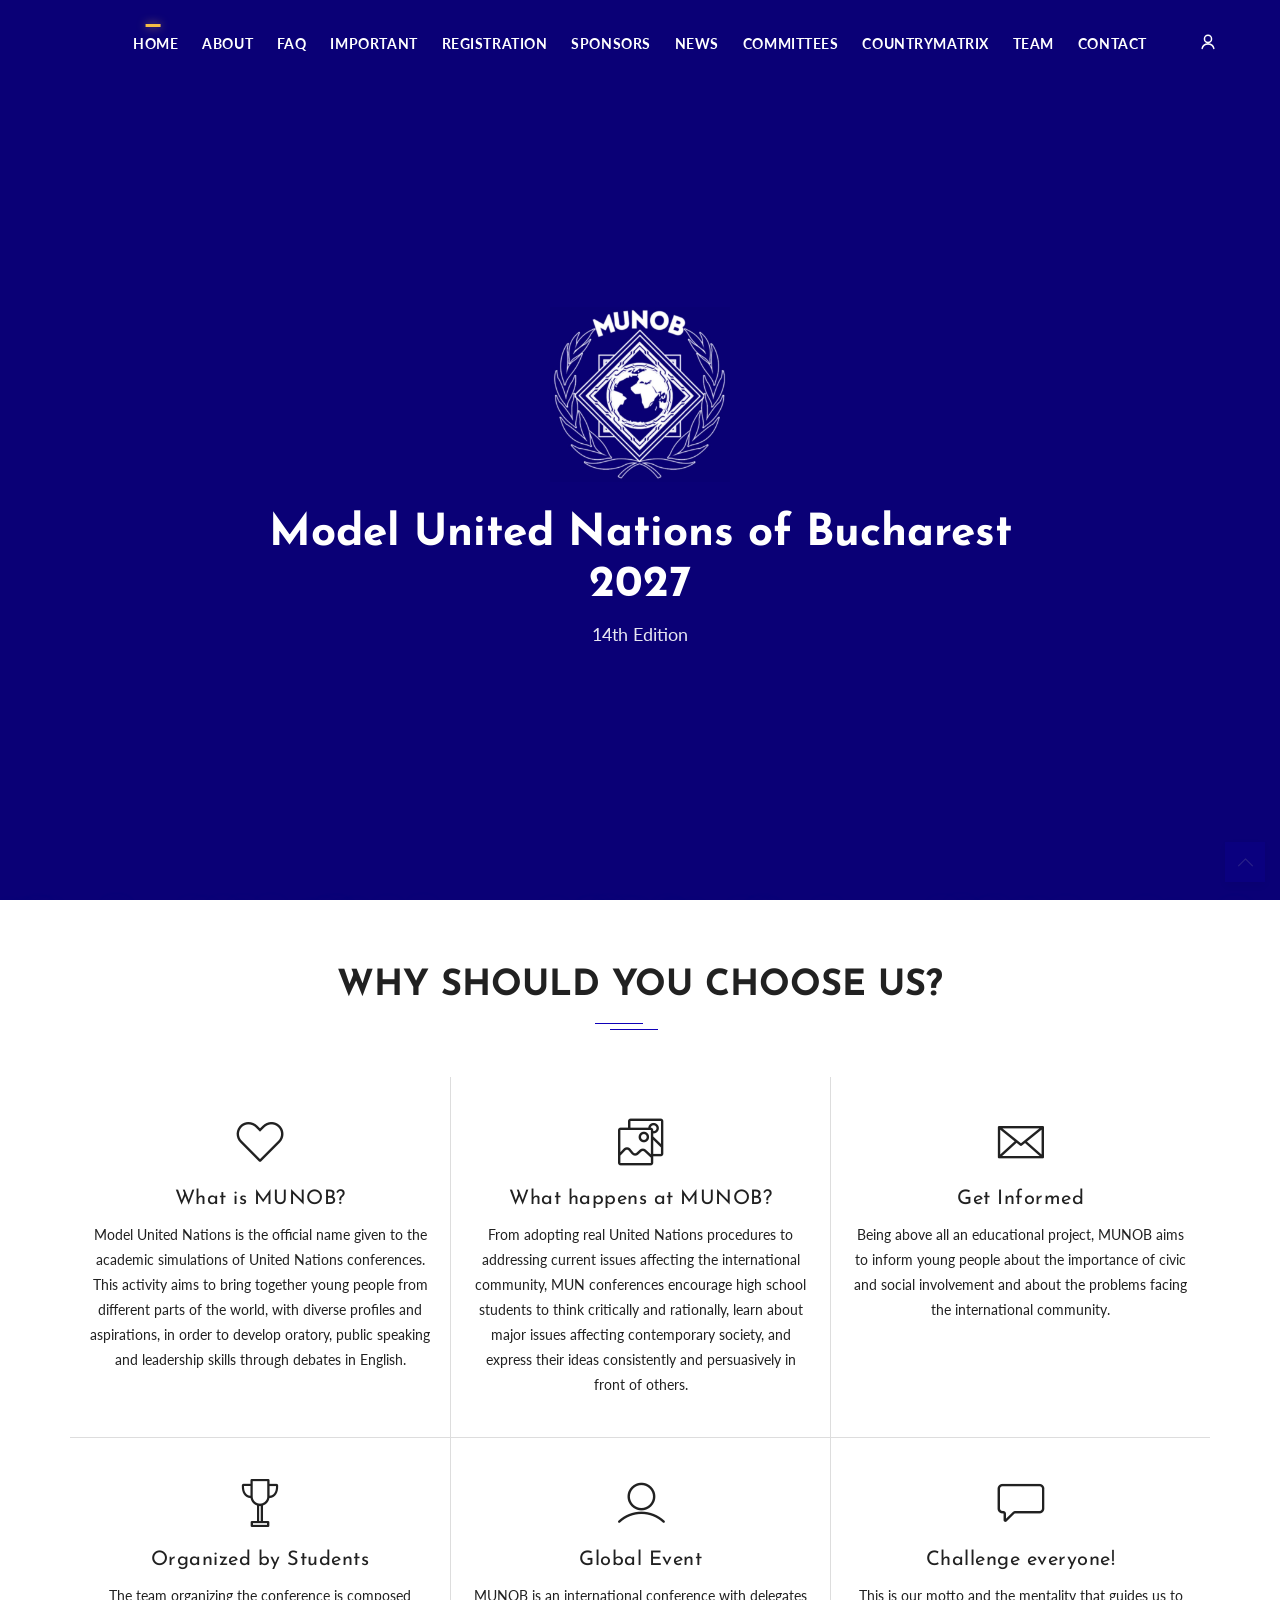
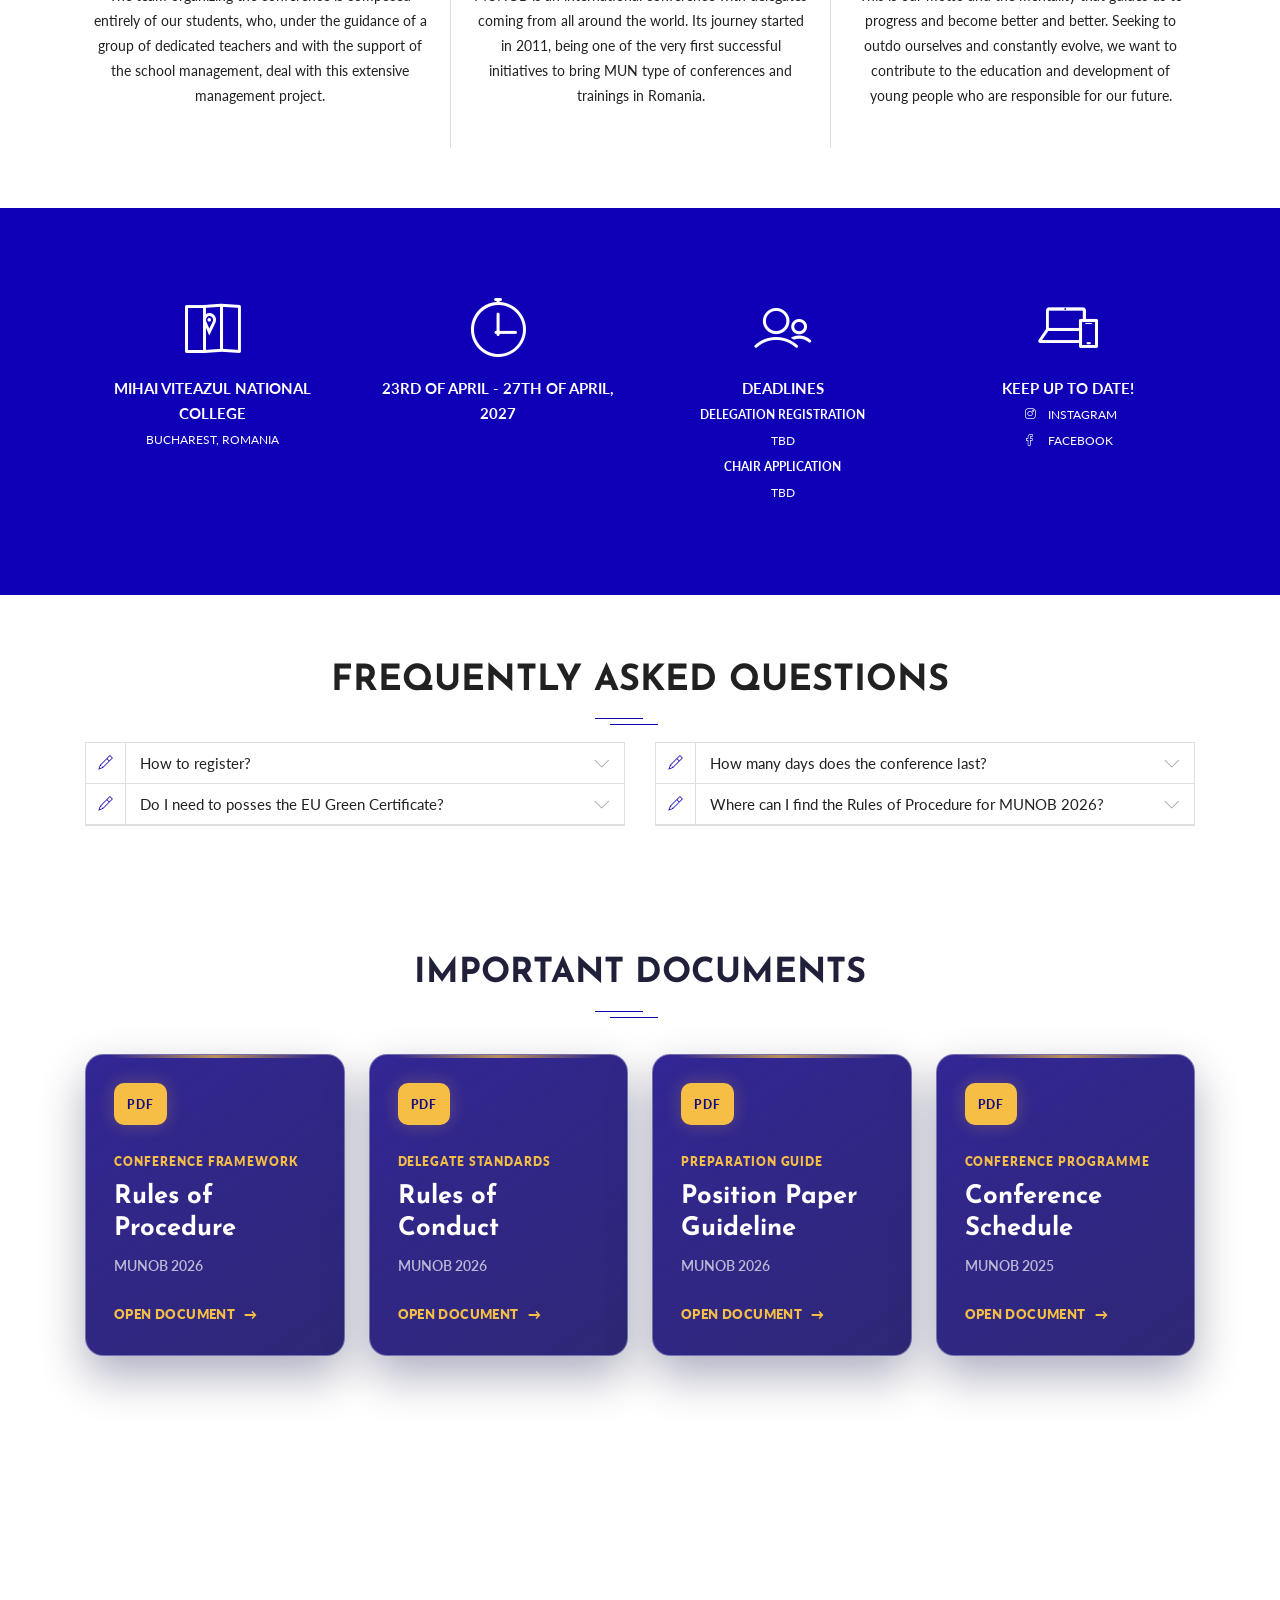
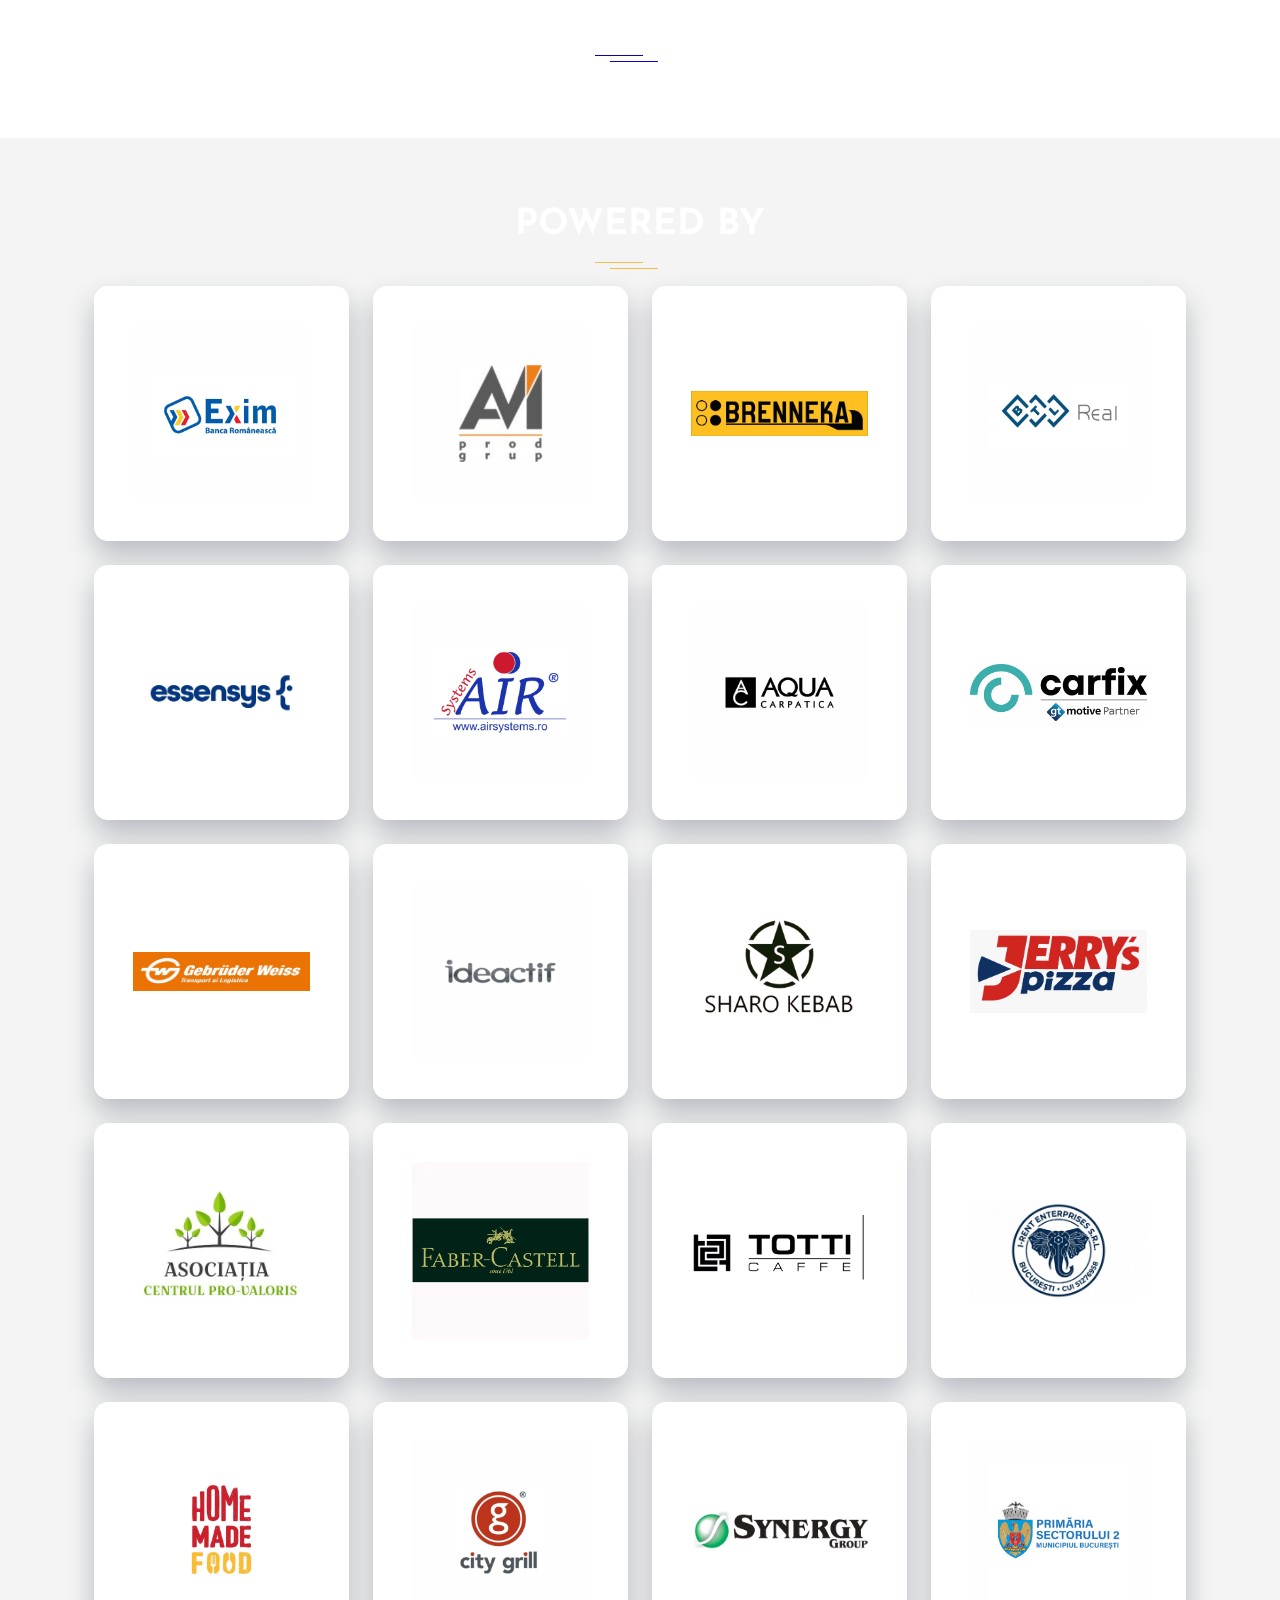
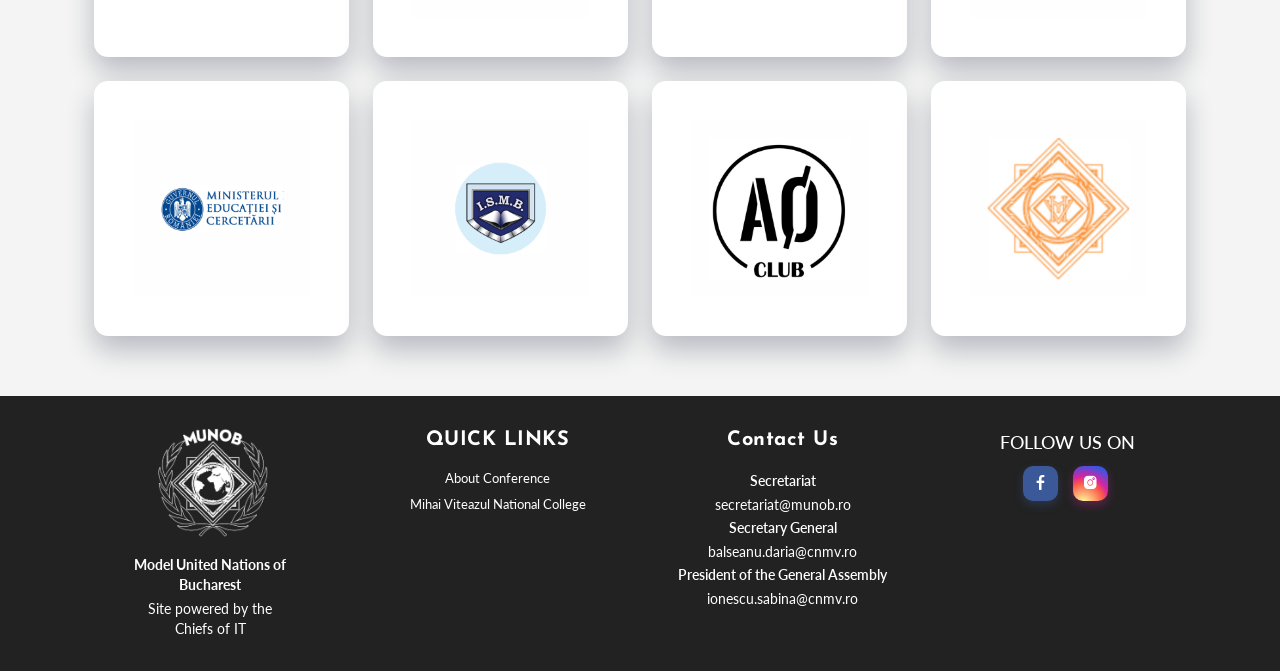
==== commit ed438ba8: "Polish mobile navbar and committee background" ====
--- a/index.html
+++ b/index.html
@@ -33,7 +33,7 @@
     <link rel="stylesheet" type="text/css" href="assets/css/munob-navigation.css?v=56">
     <link rel="stylesheet" type="text/css" href="assets/css/home-important.css?v=6">
     <link rel="stylesheet" type="text/css" href="assets/css/home-sponsors.css?v=4">
-    <link rel="stylesheet" type="text/css" href="assets/css/home-account.css?v=6">
+    <link rel="stylesheet" type="text/css" href="assets/css/home-account.css?v=8">
     <script src="assets/js/page-transition-prepare.js?v=1"></script>
 
   </head>
--- a/assets/css/munob-navigation.css
+++ b/assets/css/munob-navigation.css
@@ -305,6 +305,10 @@
 @media (max-width: 767.98px) {
   .committees-page #committees {
     padding-bottom: 48px;
+    background-repeat: repeat-y;
+    background-position: center top;
+    background-size: auto 100vh;
+    background-size: auto 100svh;
     background-attachment: scroll;
   }
 
--- a/assets/css/home-account.css
+++ b/assets/css/home-account.css
@@ -375,9 +375,7 @@
 }
 
 @media (max-width: 1199px) {
-  .scrolling-navbar .navbar-brand,
-  .scrolling-navbar.munob-on-hero:not(.munob-nav-scrolled) .navbar-brand,
-  .scrolling-navbar.munob-on-hero.munob-nav-scrolled .navbar-brand {
+  .scrolling-navbar .navbar-brand {
     top: 13px !important;
     right: auto !important;
     left: 50% !important;
@@ -392,6 +390,19 @@
     transform: translateX(-50%) !important;
   }
 
+  .scrolling-navbar.munob-on-hero:not(.munob-nav-scrolled) .navbar-brand {
+    display: none !important;
+  }
+
+  .scrolling-navbar.munob-on-hero.munob-nav-scrolled .navbar-brand {
+    display: inline-flex !important;
+    visibility: visible !important;
+    opacity: 1 !important;
+    pointer-events: auto !important;
+    transform: translateX(-50%) !important;
+    transition: none !important;
+  }
+
   .scrolling-navbar .navbar-brand img {
     width: auto;
     height: 35px;
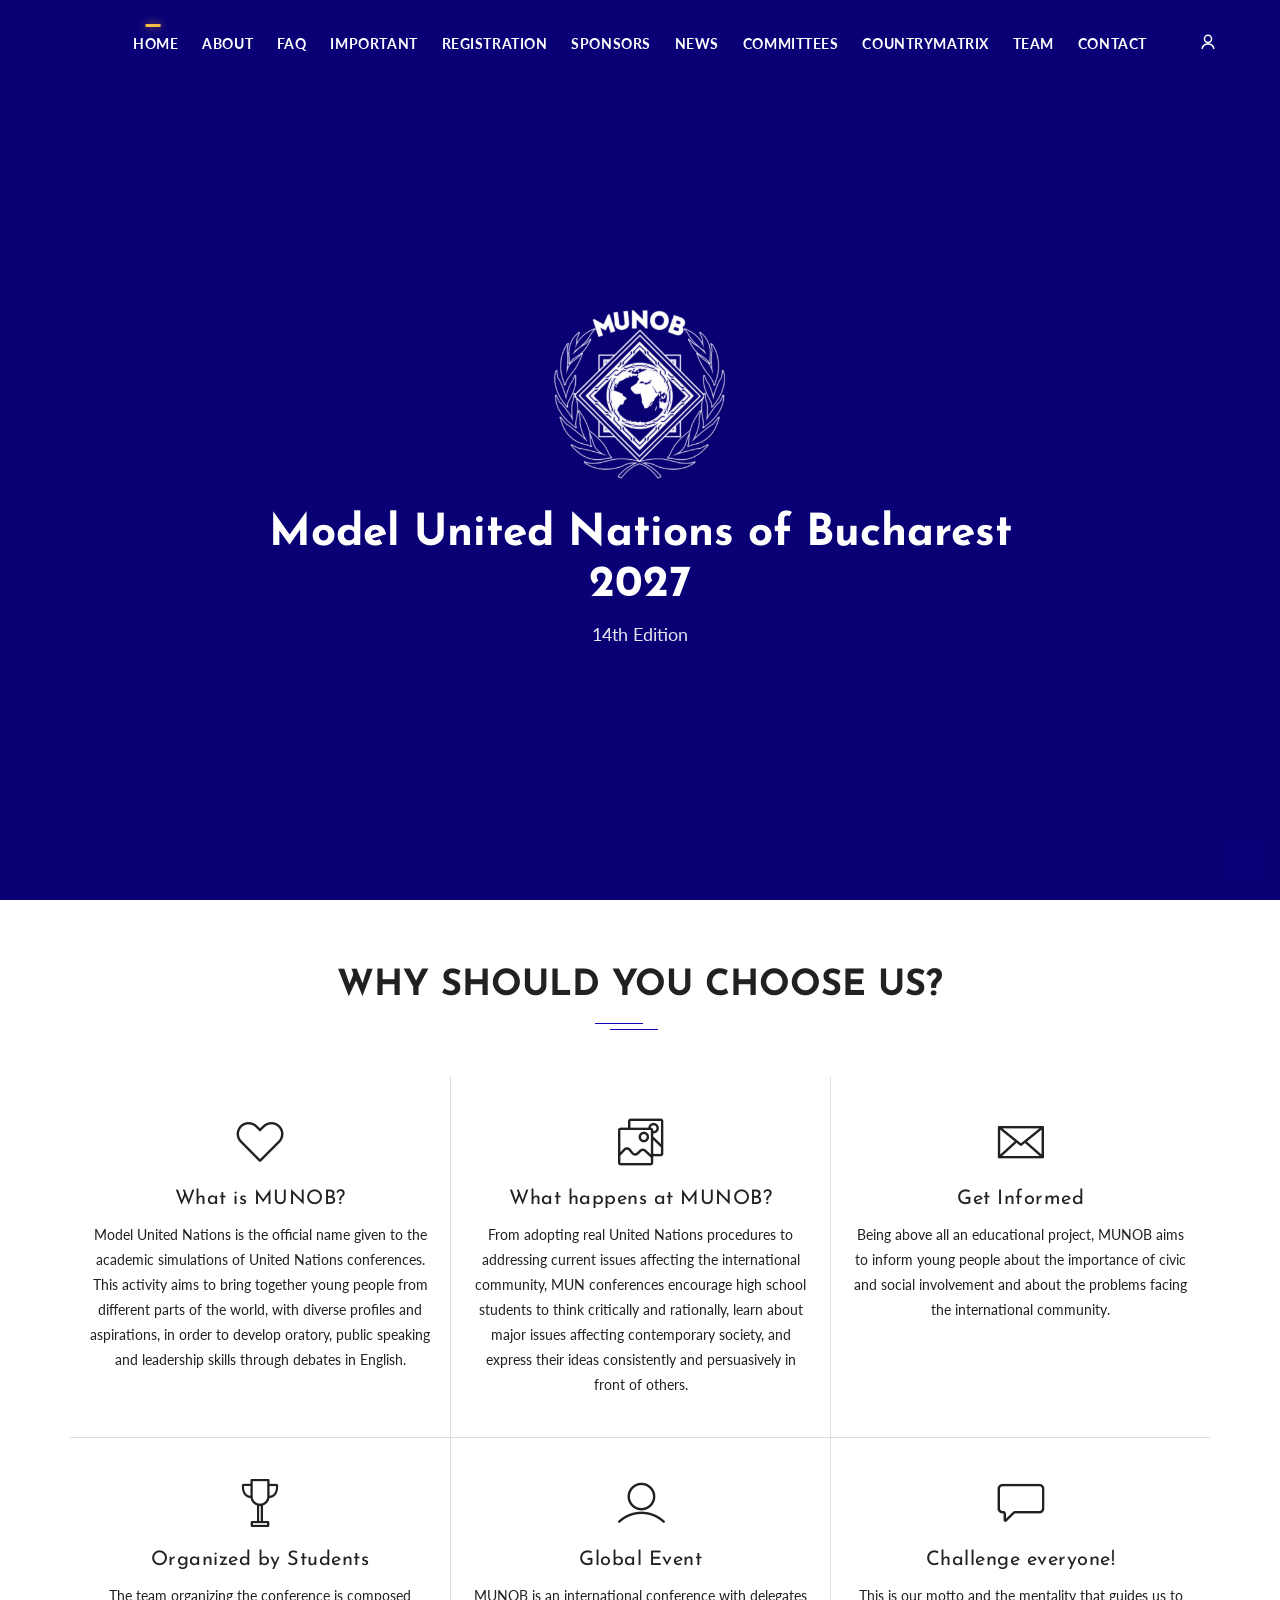
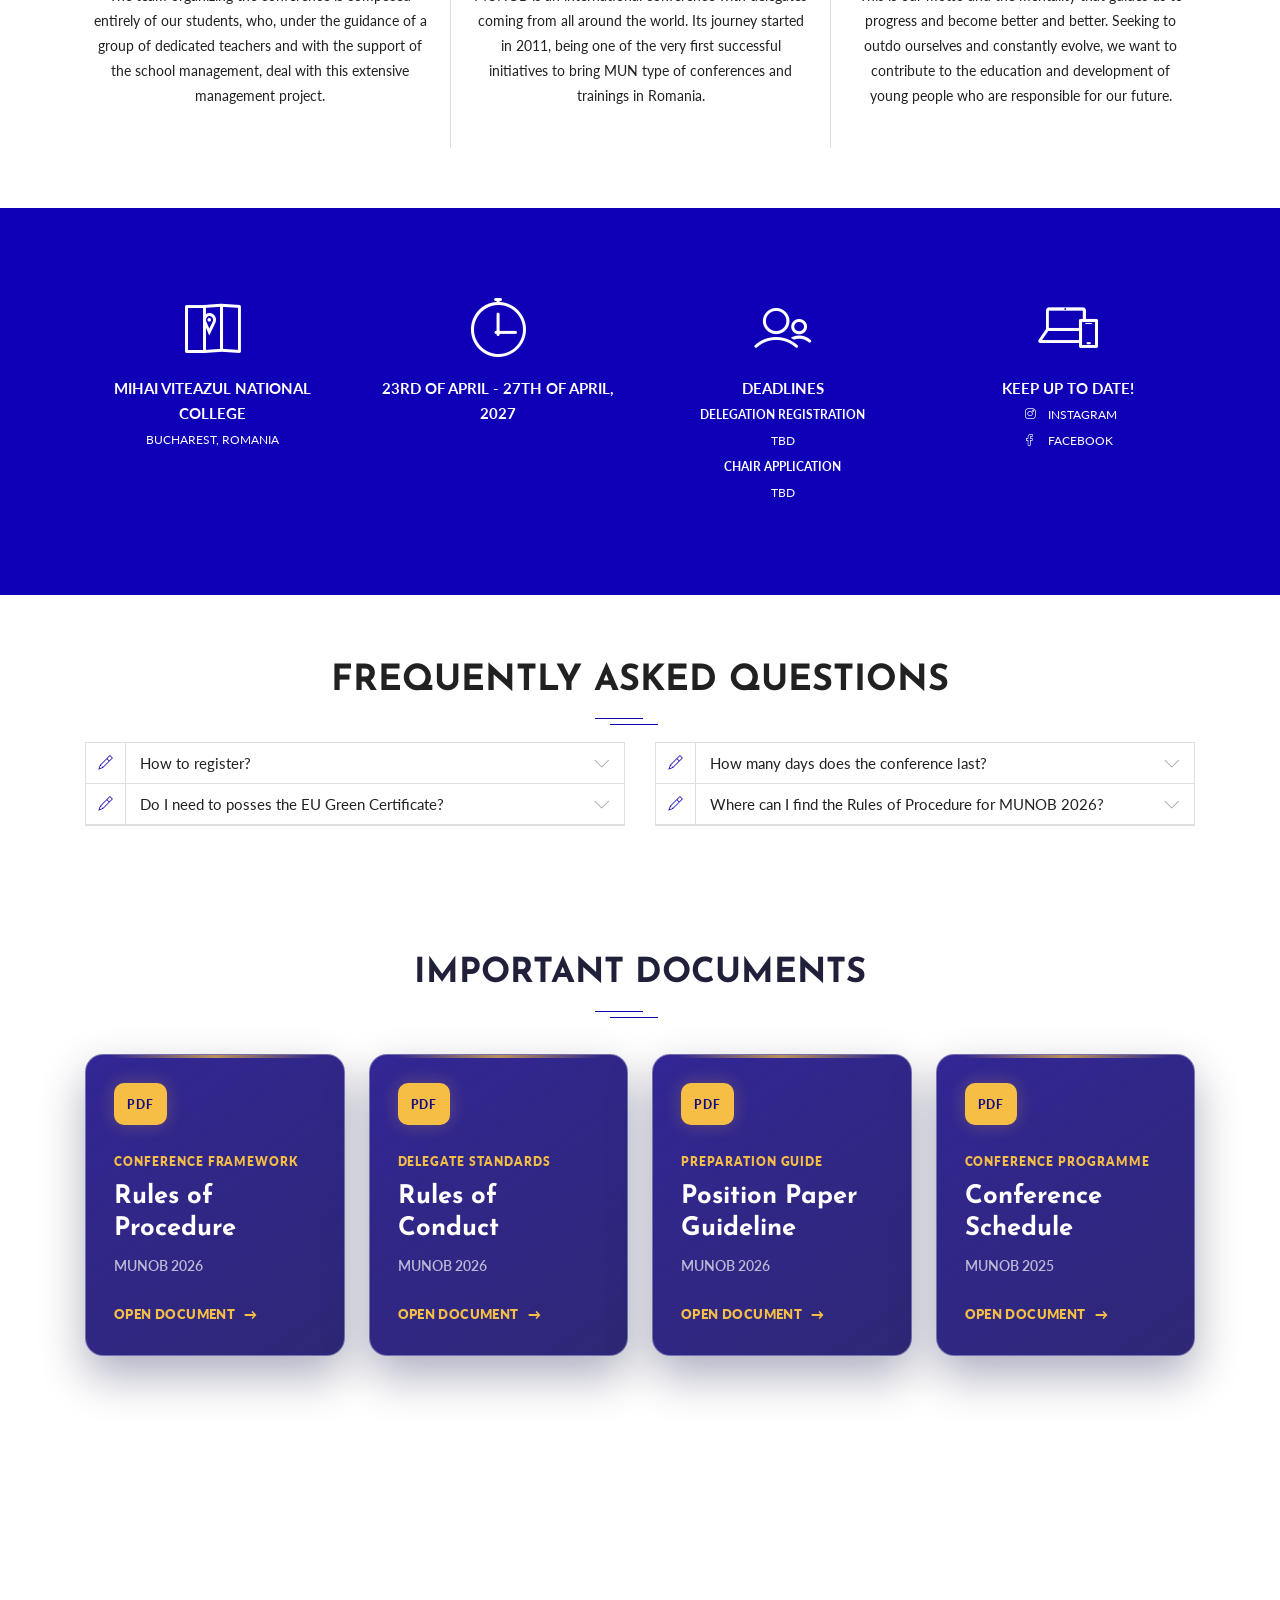
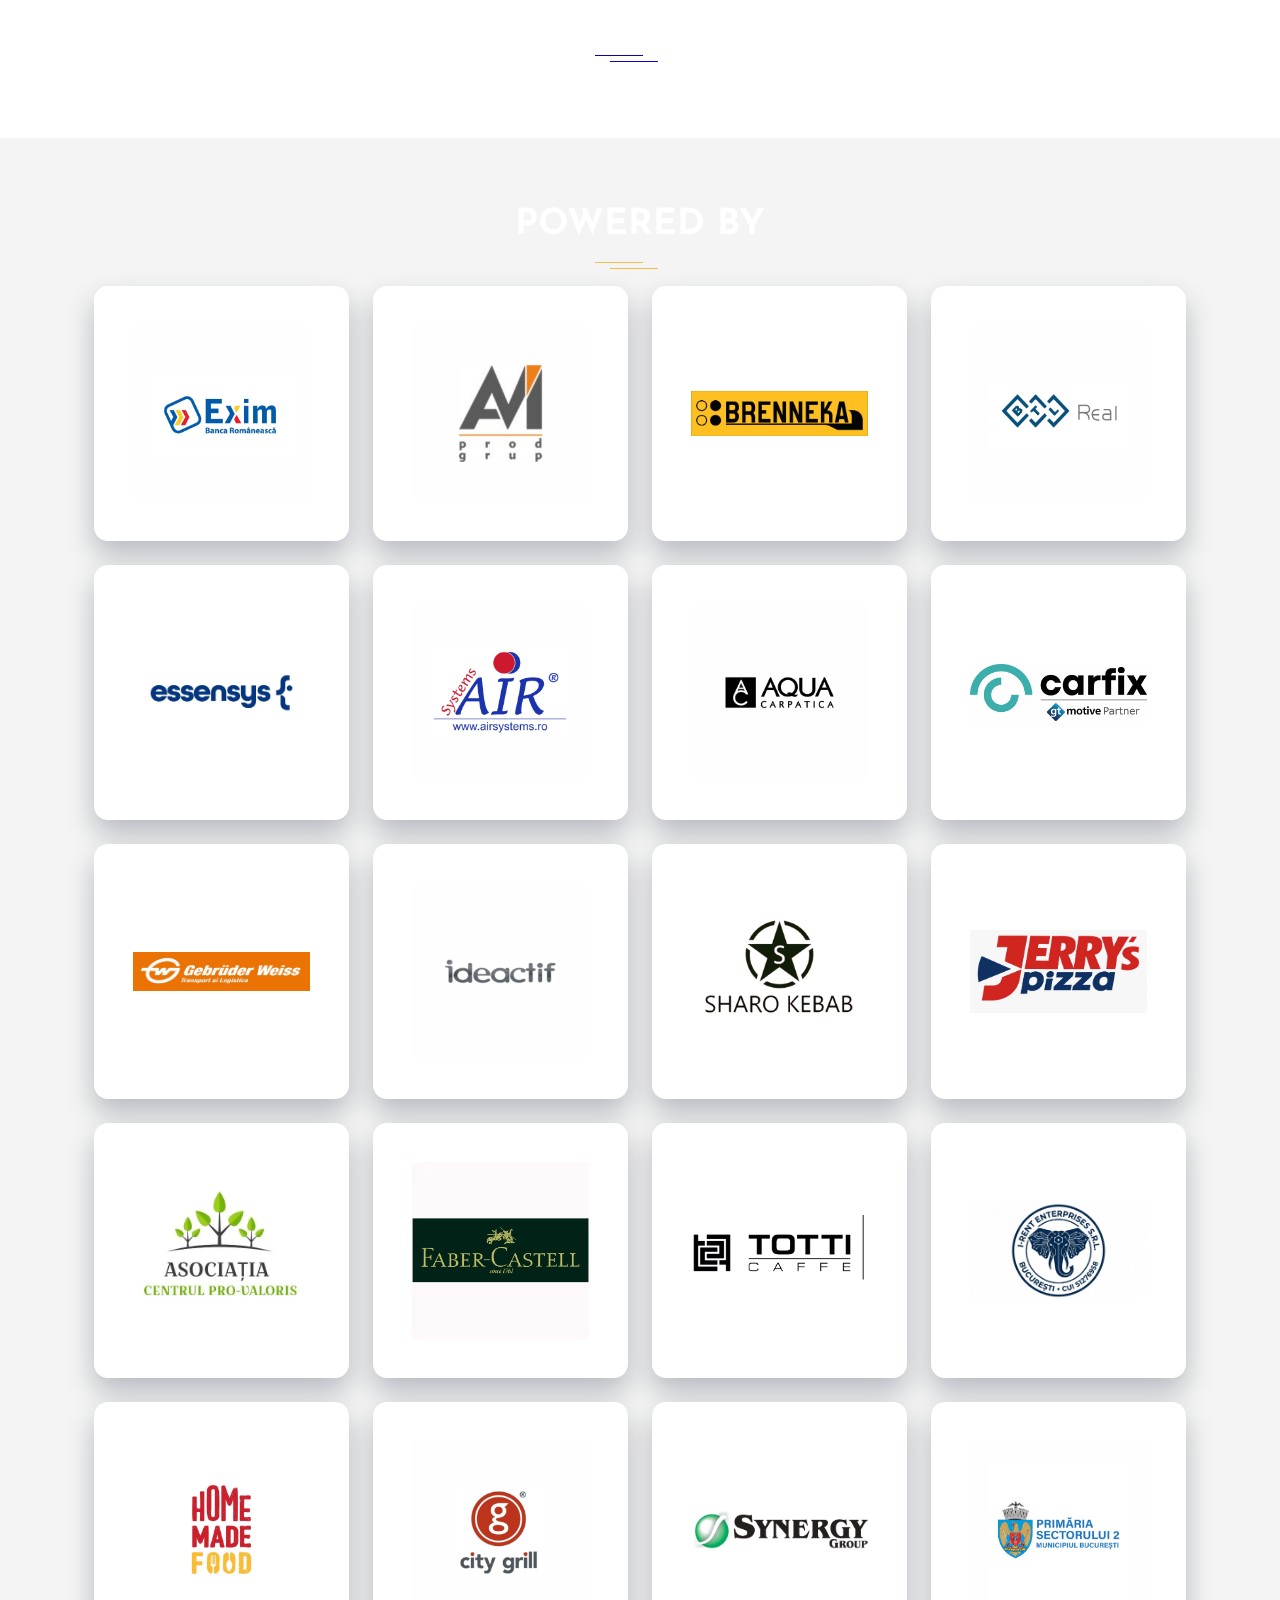
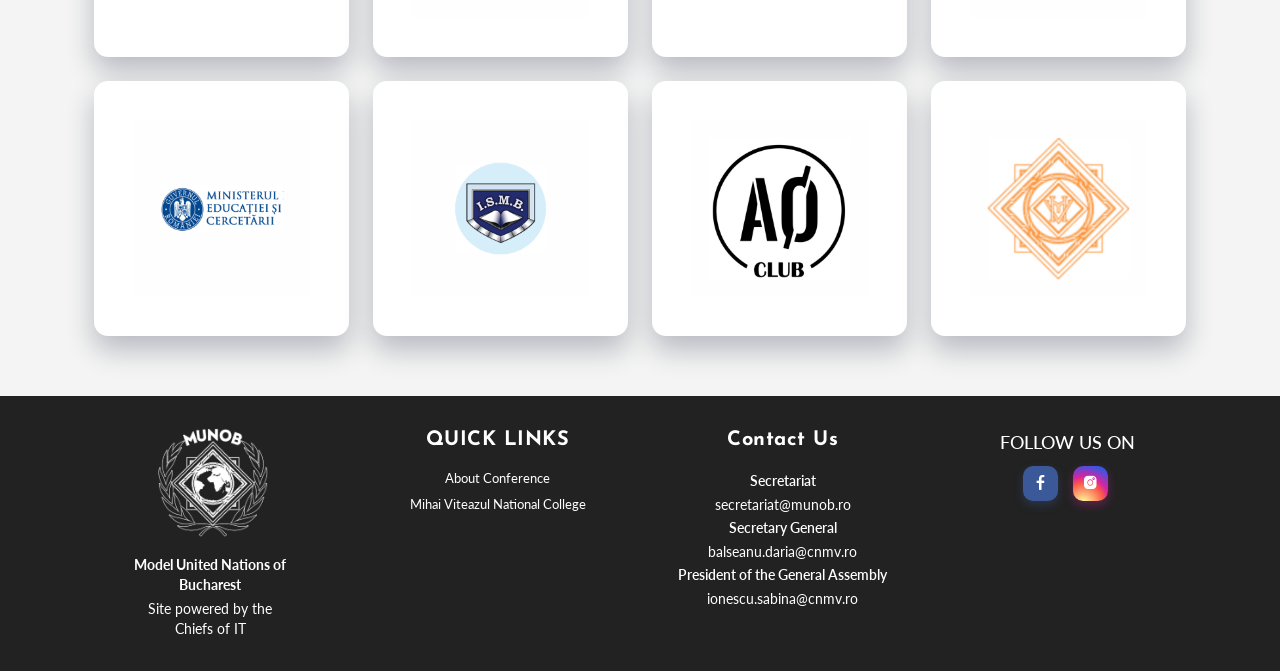
==== commit 447e44a5: "Stabilize mobile network backgrounds" ====
--- a/index.html
+++ b/index.html
@@ -30,7 +30,7 @@
     <link rel="stylesheet" type="text/css" href="assets/css/responsive.css">
     <!-- This File is Fully Expandable 2026-2027 IT-->
     <link rel="stylesheet" type="text/css" href="assets/css/FooterFix&More.css">
-    <link rel="stylesheet" type="text/css" href="assets/css/munob-navigation.css?v=56">
+    <link rel="stylesheet" type="text/css" href="assets/css/munob-navigation.css?v=65">
     <link rel="stylesheet" type="text/css" href="assets/css/home-important.css?v=6">
     <link rel="stylesheet" type="text/css" href="assets/css/home-sponsors.css?v=4">
     <link rel="stylesheet" type="text/css" href="assets/css/home-account.css?v=8">
@@ -2098,6 +2098,7 @@
     <script src="assets/js/nivo-lightbox.js"></script>
   <script src="assets/js/main.js?v=20"></script>
   <script src="assets/js/home-account.js?v=1"></script>
+  <script src="assets/js/mobile-network-background.js?v=2"></script>
   <script src="assets/js/page-transition.js?v=5"></script>
   </body>
 </html>
--- a/assets/css/munob-navigation.css
+++ b/assets/css/munob-navigation.css
@@ -305,11 +305,11 @@
 @media (max-width: 767.98px) {
   .committees-page #committees {
     padding-bottom: 48px;
-    background-repeat: repeat-y;
+    background-repeat: no-repeat;
     background-position: center top;
-    background-size: auto 100vh;
-    background-size: auto 100svh;
-    background-attachment: scroll;
+    background-size: auto 900px;
+    background-size: auto max(100lvh, 100vw);
+    background-attachment: fixed;
   }
 
   .committees-page #committees .section-title-header {
@@ -580,7 +580,11 @@
 
   .news-page .news-stories {
     padding: 0 0 16px;
-    background-attachment: scroll;
+    background-repeat: no-repeat;
+    background-position: center top;
+    background-size: auto 900px;
+    background-size: auto max(100lvh, 100vw);
+    background-attachment: fixed;
   }
 
   .news-page .news-stories .section-title-header {
@@ -856,6 +860,53 @@
 }
 
 @media (max-width: 767px) {
+  /* A real fixed layer avoids Chrome's mobile background-attachment repaint jump. */
+  .munob-mobile-network-backdrop {
+    position: absolute;
+    top: 0;
+    left: 0;
+    z-index: -1;
+    display: block;
+    width: 100vw;
+    height: 900px;
+    height: 100lvh;
+    pointer-events: none;
+    opacity: 0;
+    background-color: #1300b8;
+    background-image: url(../img/background/final.jpg);
+    background-repeat: no-repeat;
+    background-position: center top;
+    background-size: auto 900px;
+    background-size: auto max(100lvh, 100vw);
+    transform: translate3d(0, 0, 0);
+    will-change: transform;
+  }
+
+  body.munob-stable-network-ready {
+    position: relative;
+    isolation: isolate;
+  }
+
+  .munob-mobile-network-backdrop.is-visible {
+    opacity: 1;
+  }
+
+  body.munob-stable-network-ready .munob-network-surface,
+  body.munob-stable-network-ready.munob-network-surface {
+    background-color: transparent;
+    background-image: none;
+  }
+
+  /* Use one stable artwork layer, matching the desktop effect without mobile rescaling. */
+  #pricing,
+  #sponsors {
+    background-repeat: no-repeat;
+    background-position: center top;
+    background-size: auto 900px;
+    background-size: auto max(100lvh, 100vw);
+    background-attachment: fixed;
+  }
+
   /* Match the mobile alignment of the MUNOB and Contact columns. */
   .footer-area .row > div:nth-child(2),
   .footer-area .row > div:nth-child(4),
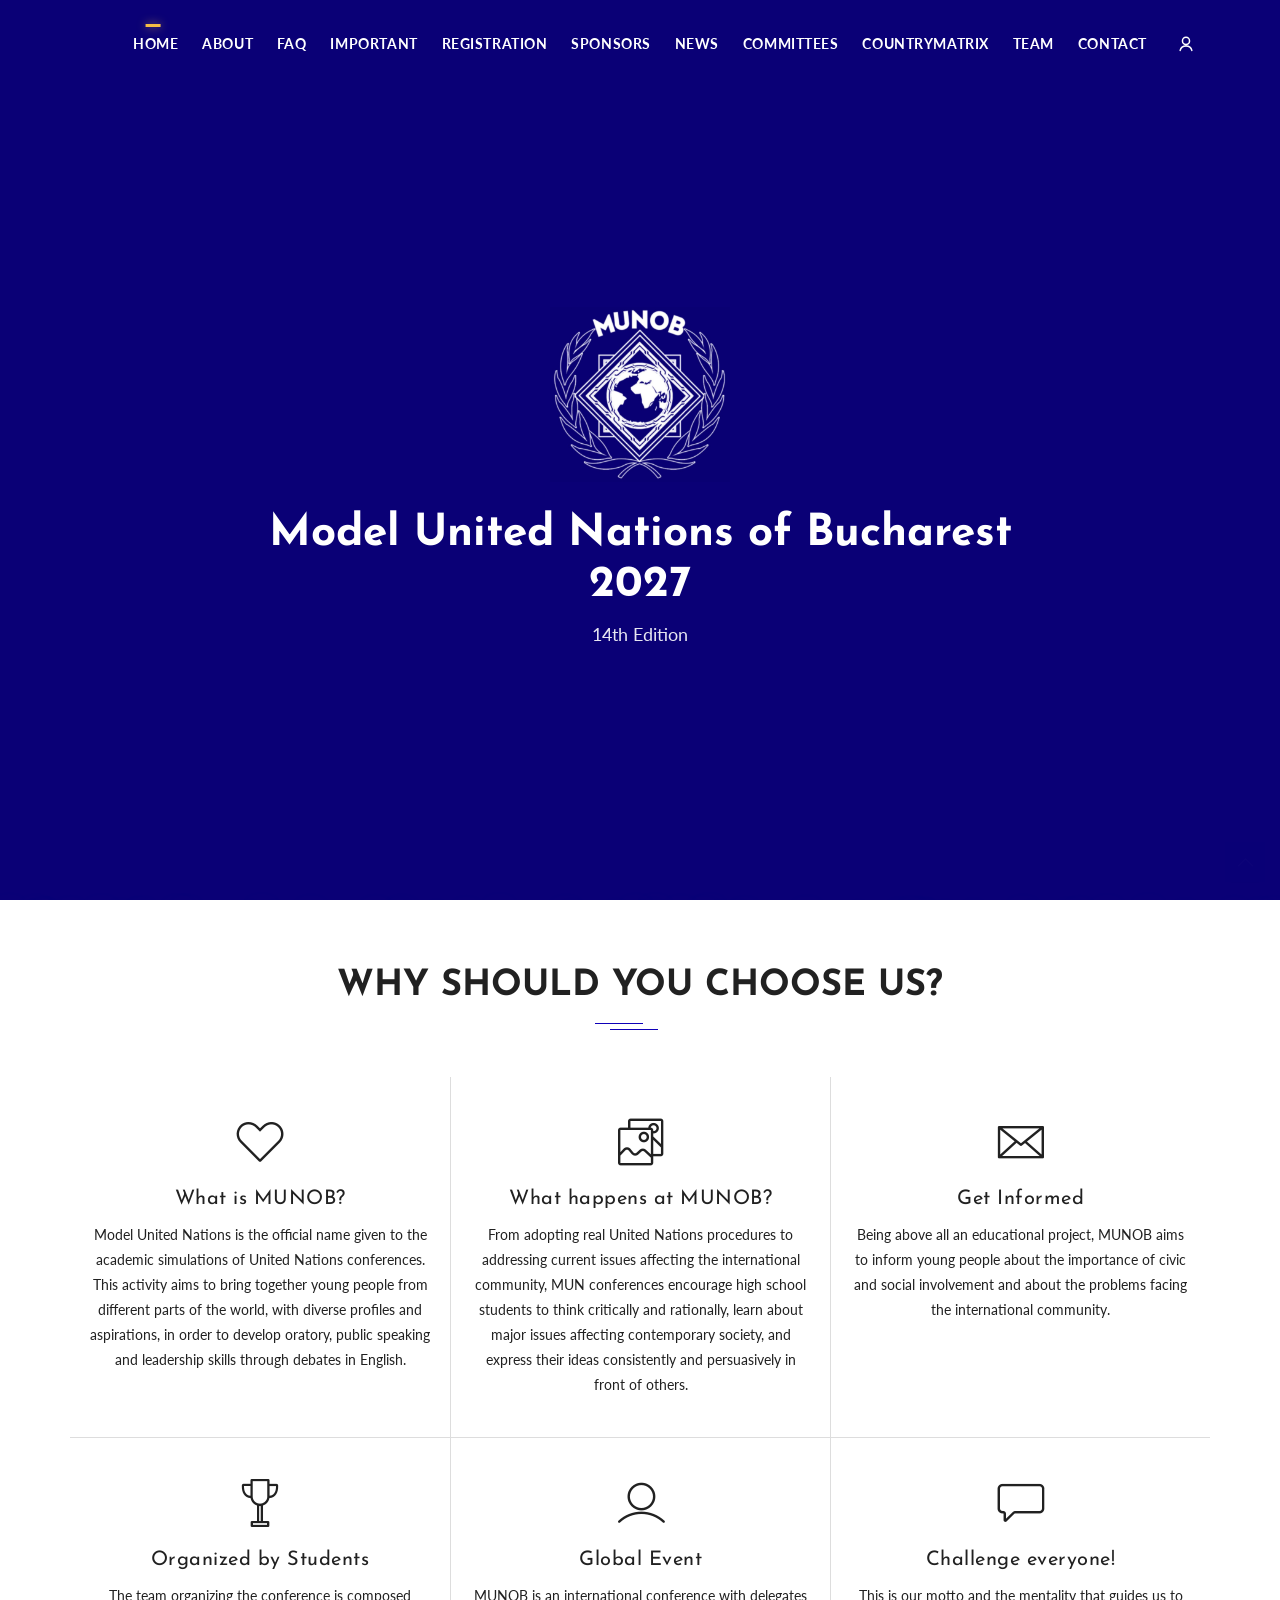
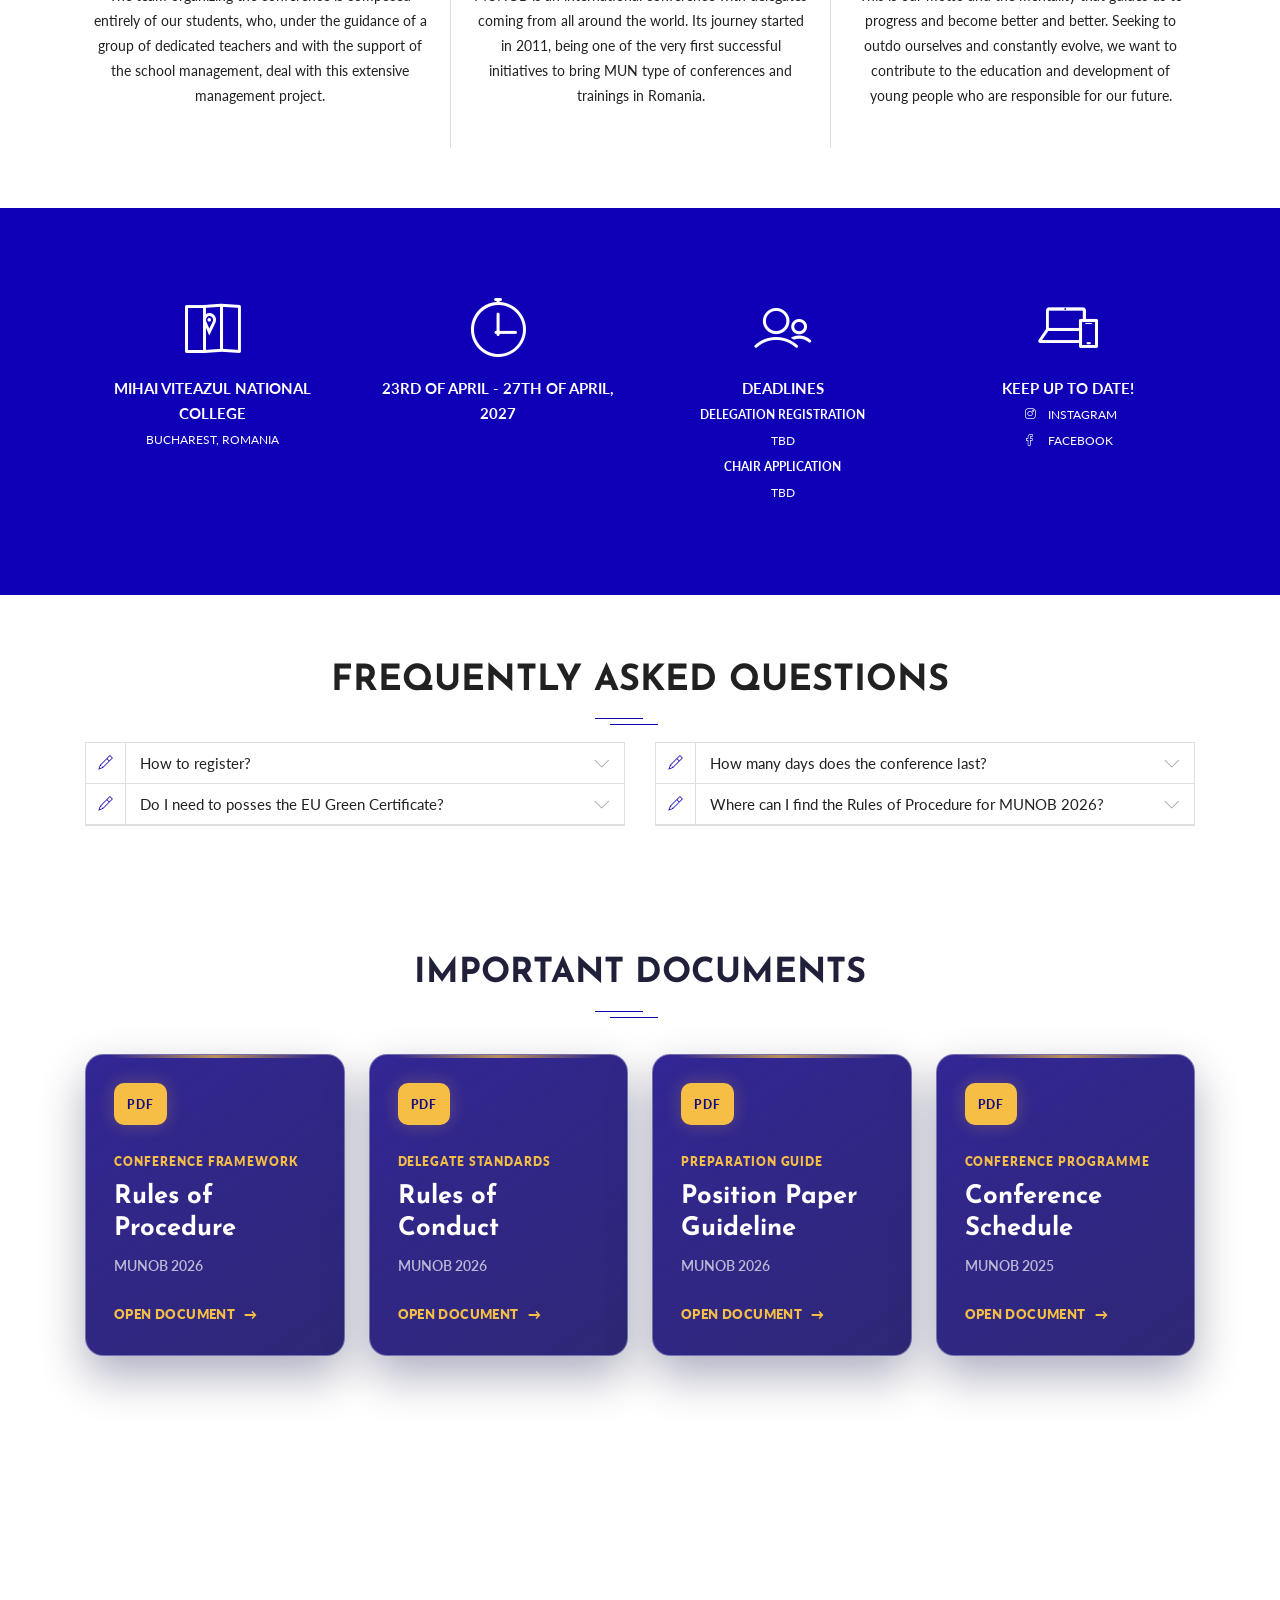
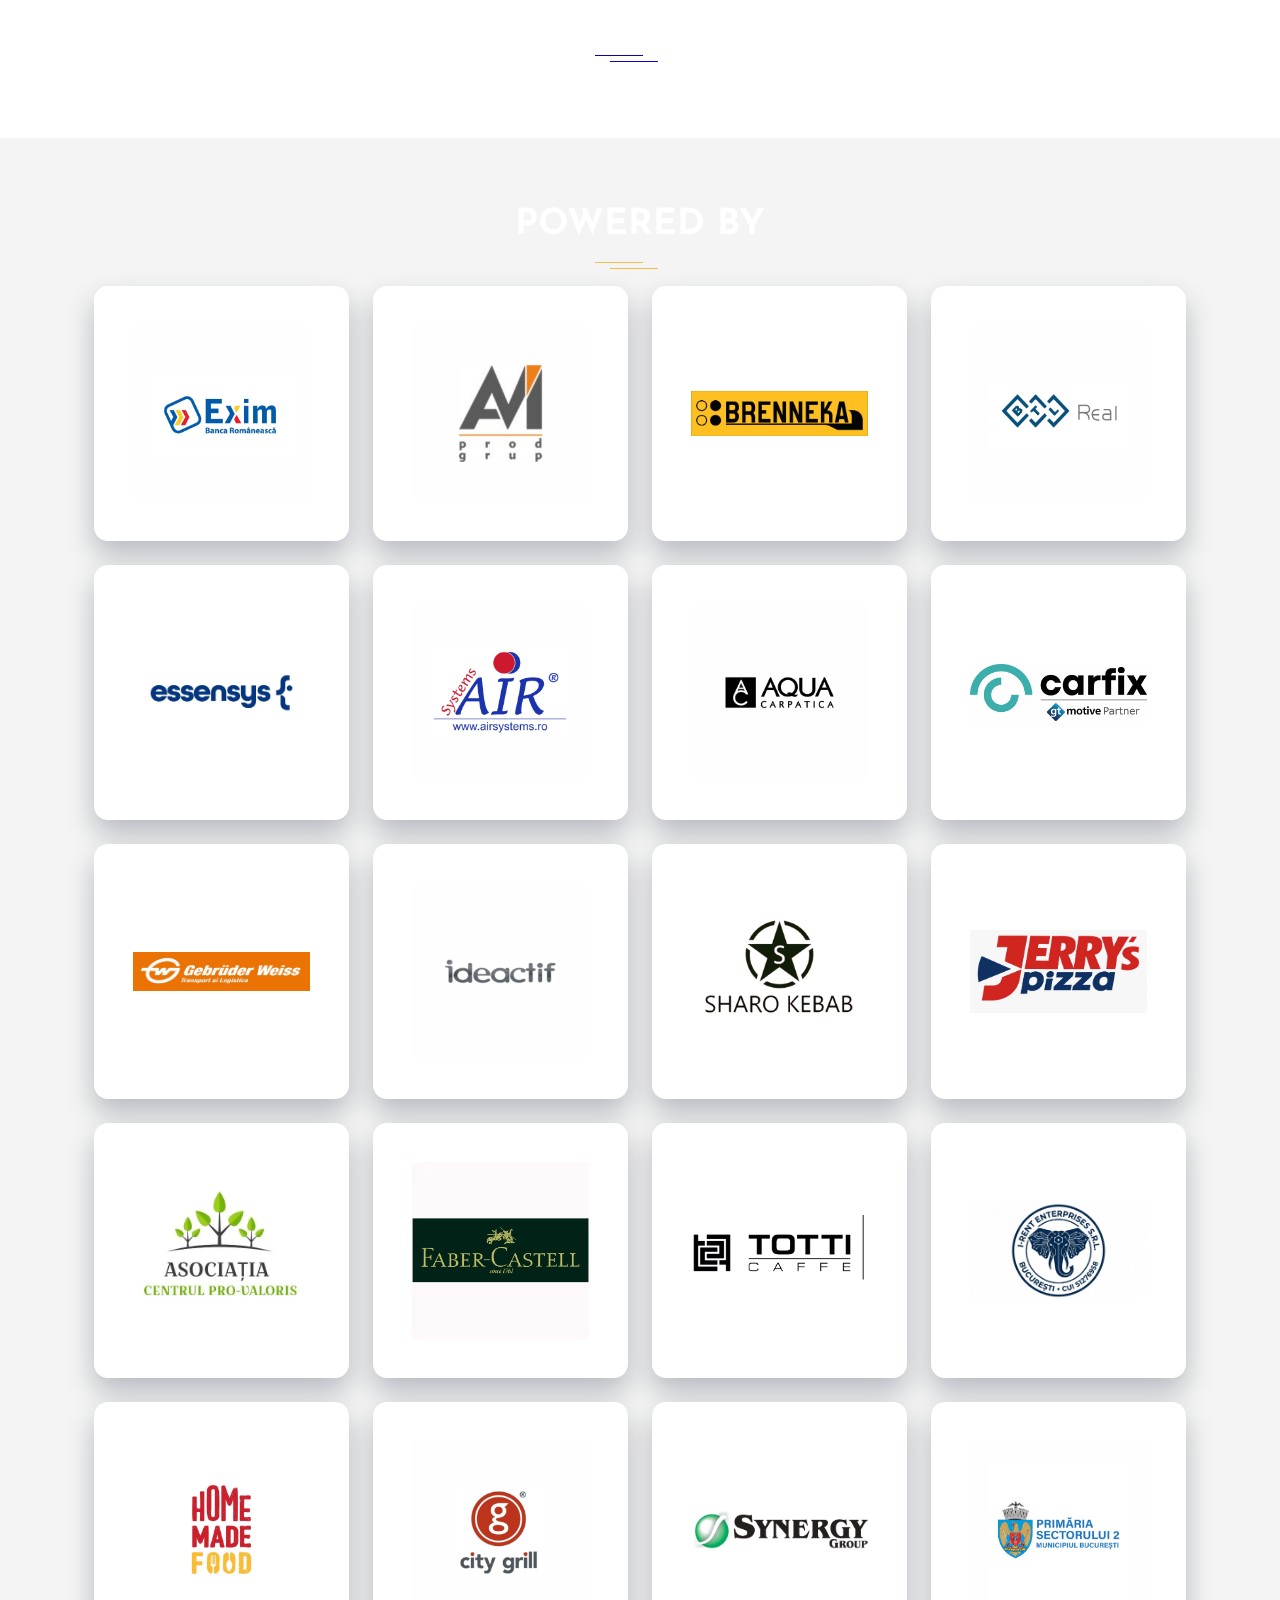
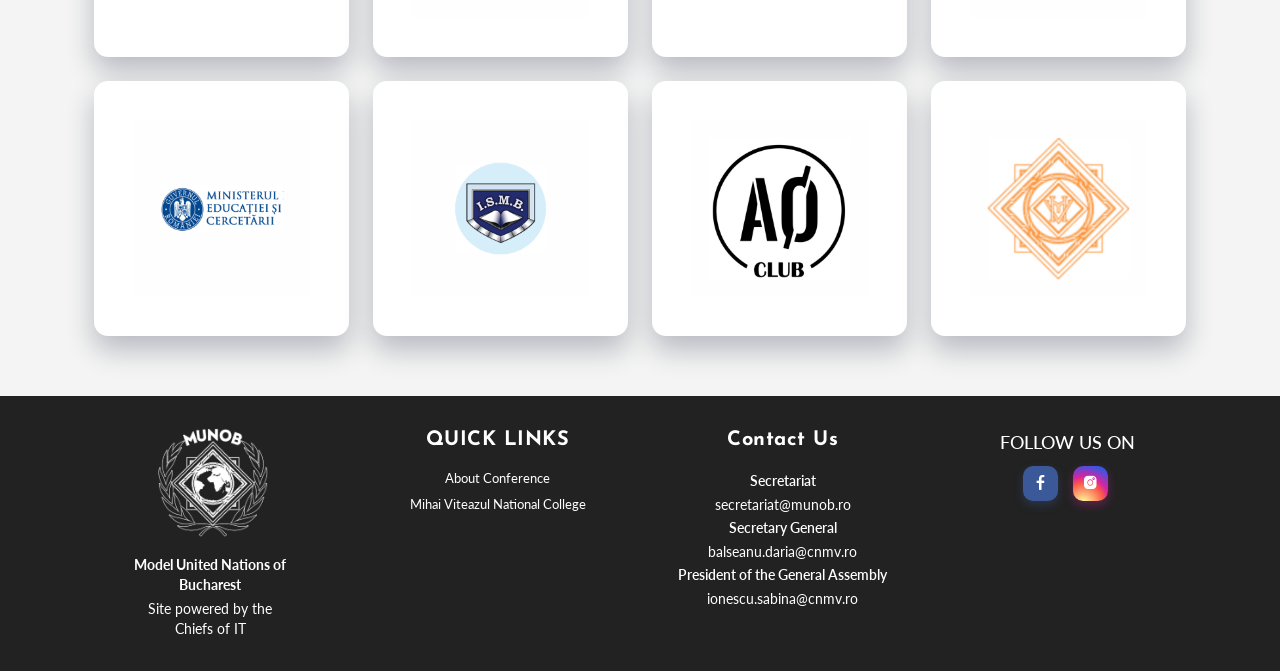
==== commit 9568d870: "Refine login and registration navigation" ====
--- a/index.html
+++ b/index.html
@@ -33,7 +33,7 @@
     <link rel="stylesheet" type="text/css" href="assets/css/munob-navigation.css?v=65">
     <link rel="stylesheet" type="text/css" href="assets/css/home-important.css?v=6">
     <link rel="stylesheet" type="text/css" href="assets/css/home-sponsors.css?v=4">
-    <link rel="stylesheet" type="text/css" href="assets/css/home-account.css?v=8">
+    <link rel="stylesheet" type="text/css" href="assets/css/home-account.css?v=10">
     <script src="assets/js/page-transition-prepare.js?v=1"></script>
 
   </head>
@@ -80,13 +80,12 @@
         </ul>
       </div>
 
-      <button class="munob-account-trigger" type="button" aria-haspopup="dialog"
-        aria-controls="munob-account-modal" aria-expanded="false">
+      <a class="munob-account-trigger" href="account.html#login" data-page-transition aria-label="Login or register">
         <svg class="munob-account-trigger-icon" viewBox="0 0 24 24" aria-hidden="true">
           <path d="M12 12.5a4.25 4.25 0 1 0 0-8.5 4.25 4.25 0 0 0 0 8.5Zm-7 7.25c.72-3.17 3.46-5.25 7-5.25s6.28 2.08 7 5.25" />
         </svg>
-        <span class="munob-account-trigger-label">Account</span>
-      </button>
+        <span class="munob-account-trigger-label">Login / Register</span>
+      </a>
     </div>
 
     <!-- Mobile Menu (UNCHANGED) -->
@@ -105,50 +104,6 @@
     </ul>
   </nav>
   <!-- Navbar End -->
-
-  <div class="munob-account-modal" id="munob-account-modal" hidden>
-    <div class="munob-account-backdrop" data-account-close></div>
-    <section class="munob-account-dialog" role="dialog" aria-modal="true"
-      aria-labelledby="munob-account-title" aria-describedby="munob-account-description">
-      <button class="munob-account-close" type="button" aria-label="Close account menu" data-account-close>
-        <span aria-hidden="true">&times;</span>
-      </button>
-
-      <div class="munob-account-mark" aria-hidden="true">
-        <img src="assets/img/logos/miniblue.png" alt="">
-      </div>
-      <p class="munob-account-eyebrow">MUNOB PLATFORM</p>
-      <h2 id="munob-account-title">Your conference starts here</h2>
-      <p id="munob-account-description">
-        Sign in to your account or join MUNOB 2027 in the role that fits you.
-      </p>
-
-      <a class="munob-account-login" href="account.html#login" data-page-transition>
-        <span>
-          <strong>Sign in</strong>
-          <small>Continue to your existing account</small>
-        </span>
-        <span class="munob-account-arrow" aria-hidden="true">&rarr;</span>
-      </a>
-
-      <div class="munob-account-divider"><span>New to MUNOB?</span></div>
-
-      <div class="munob-account-register-grid">
-        <a class="munob-account-role" href="account.html#delegate" data-page-transition>
-          <span class="munob-account-role-icon" aria-hidden="true">
-            <svg viewBox="0 0 24 24"><path d="m3 9 9-5 9 5-9 5-9-5Zm4 3.2V17c2.9 2.1 7.1 2.1 10 0v-4.8" /></svg>
-          </span>
-          <span><strong>Register as a Delegate</strong><small>Apply through your school delegation</small></span>
-        </a>
-        <a class="munob-account-role" href="account.html#director" data-page-transition>
-          <span class="munob-account-role-icon" aria-hidden="true">
-            <svg viewBox="0 0 24 24"><path d="M4 5.5h16v12H4zM8 21h8M12 17.5V21M8 10l2.5 2.5L16 8" /></svg>
-          </span>
-          <span><strong>Register as a MUN Director</strong><small>Create and manage a school delegation</small></span>
-        </a>
-      </div>
-    </section>
-  </div>
 
   <!-- HERO SECTION (ONLY ONCE) -->
   <section class="hero-header">
@@ -2097,7 +2052,7 @@
     <script src="assets/js/jquery.slicknav.js"></script>
     <script src="assets/js/nivo-lightbox.js"></script>
   <script src="assets/js/main.js?v=20"></script>
-  <script src="assets/js/home-account.js?v=1"></script>
+  <script src="assets/js/home-account.js?v=2"></script>
   <script src="assets/js/mobile-network-background.js?v=2"></script>
   <script src="assets/js/page-transition.js?v=5"></script>
   </body>
--- a/assets/css/home-account.css
+++ b/assets/css/home-account.css
@@ -1,4 +1,4 @@
-/* Home account entry point and modal. Kept separate from the shared navigation. */
+/* Shared navbar entry point for the dedicated login and registration page. */
 .munob-account-trigger {
   position: fixed;
   z-index: 1403;
@@ -8,7 +8,7 @@
   align-items: center;
   justify-content: center;
   gap: 9px;
-  min-width: 118px;
+  min-width: 152px;
   height: 46px;
   padding: 0 18px;
   border: 1px solid rgba(247, 190, 69, 0.9);
@@ -23,6 +23,7 @@
   letter-spacing: 0.055em;
   line-height: 1;
   text-transform: uppercase;
+  text-decoration: none !important;
   backdrop-filter: blur(12px);
   -webkit-backdrop-filter: blur(12px);
   transition: transform 180ms ease, box-shadow 180ms ease, background 180ms ease;
@@ -36,6 +37,7 @@
   color: #111c61;
   outline: none;
   transform: translateY(-2px);
+  text-decoration: none;
 }
 
 .munob-account-trigger-icon {
@@ -52,11 +54,11 @@
    not a second floating card. The contained treatment returns on scroll. */
 @media (min-width: 1200px) {
   .scrolling-navbar.munob-on-hero:not(.munob-nav-scrolled) .munob-account-trigger {
-    min-width: 108px;
-    height: 42px;
-    padding: 0 5px;
+    min-width: 152px;
+    height: 46px;
+    padding: 0 18px;
     border-color: transparent;
-    border-radius: 0;
+    border-radius: 999px;
     background: transparent;
     box-shadow: none;
     backdrop-filter: none;
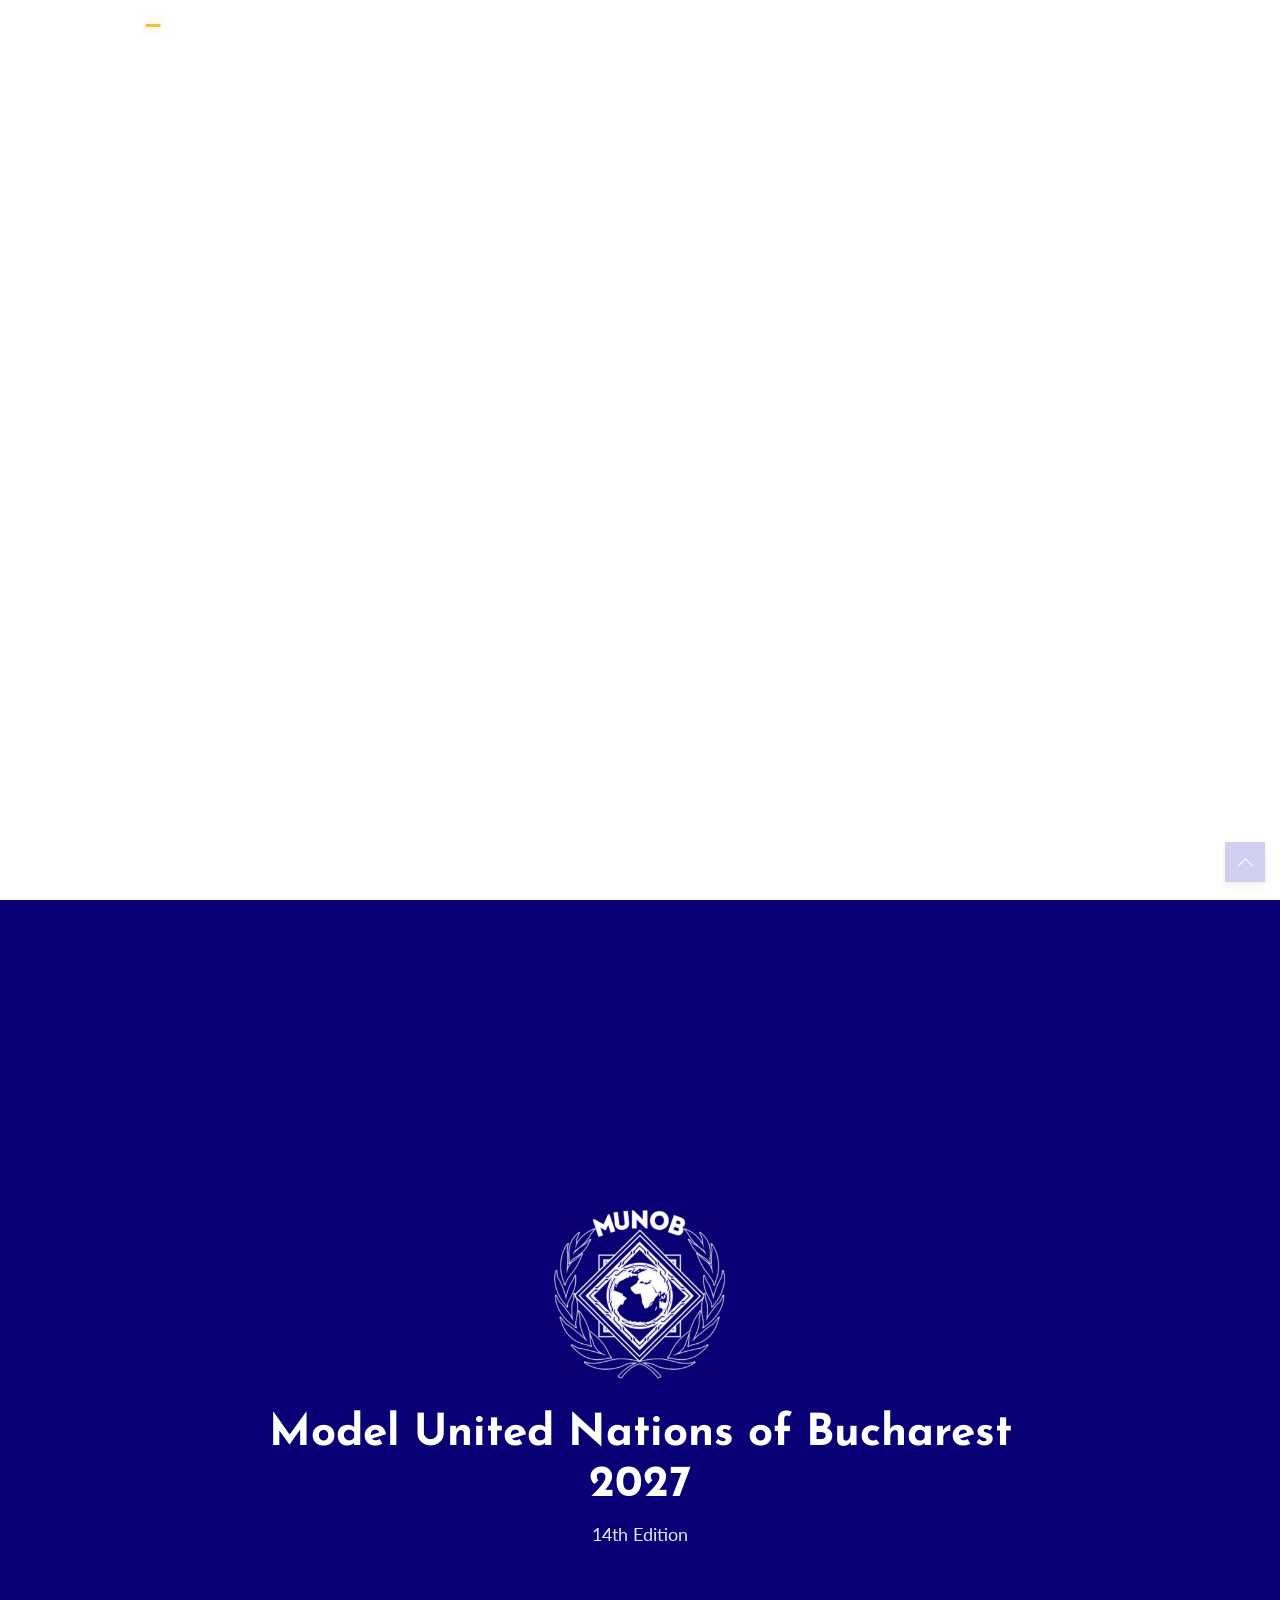
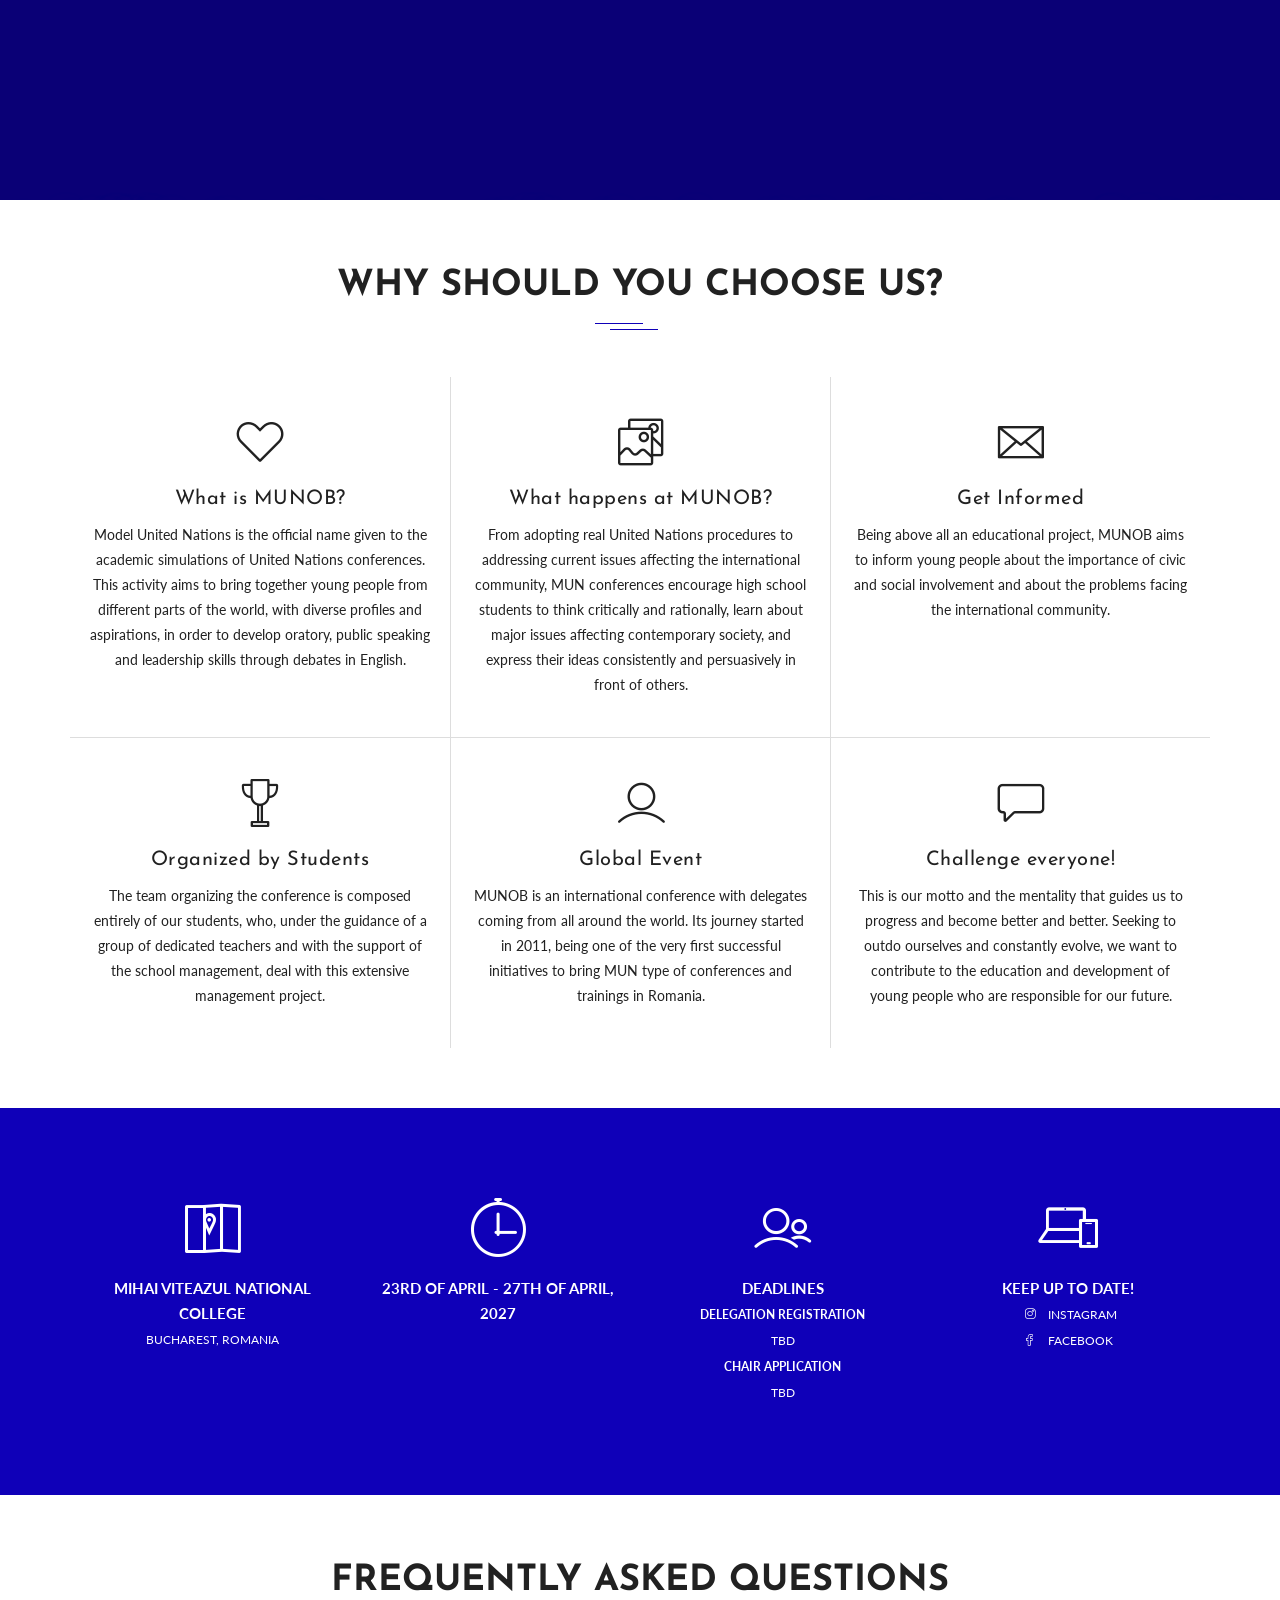
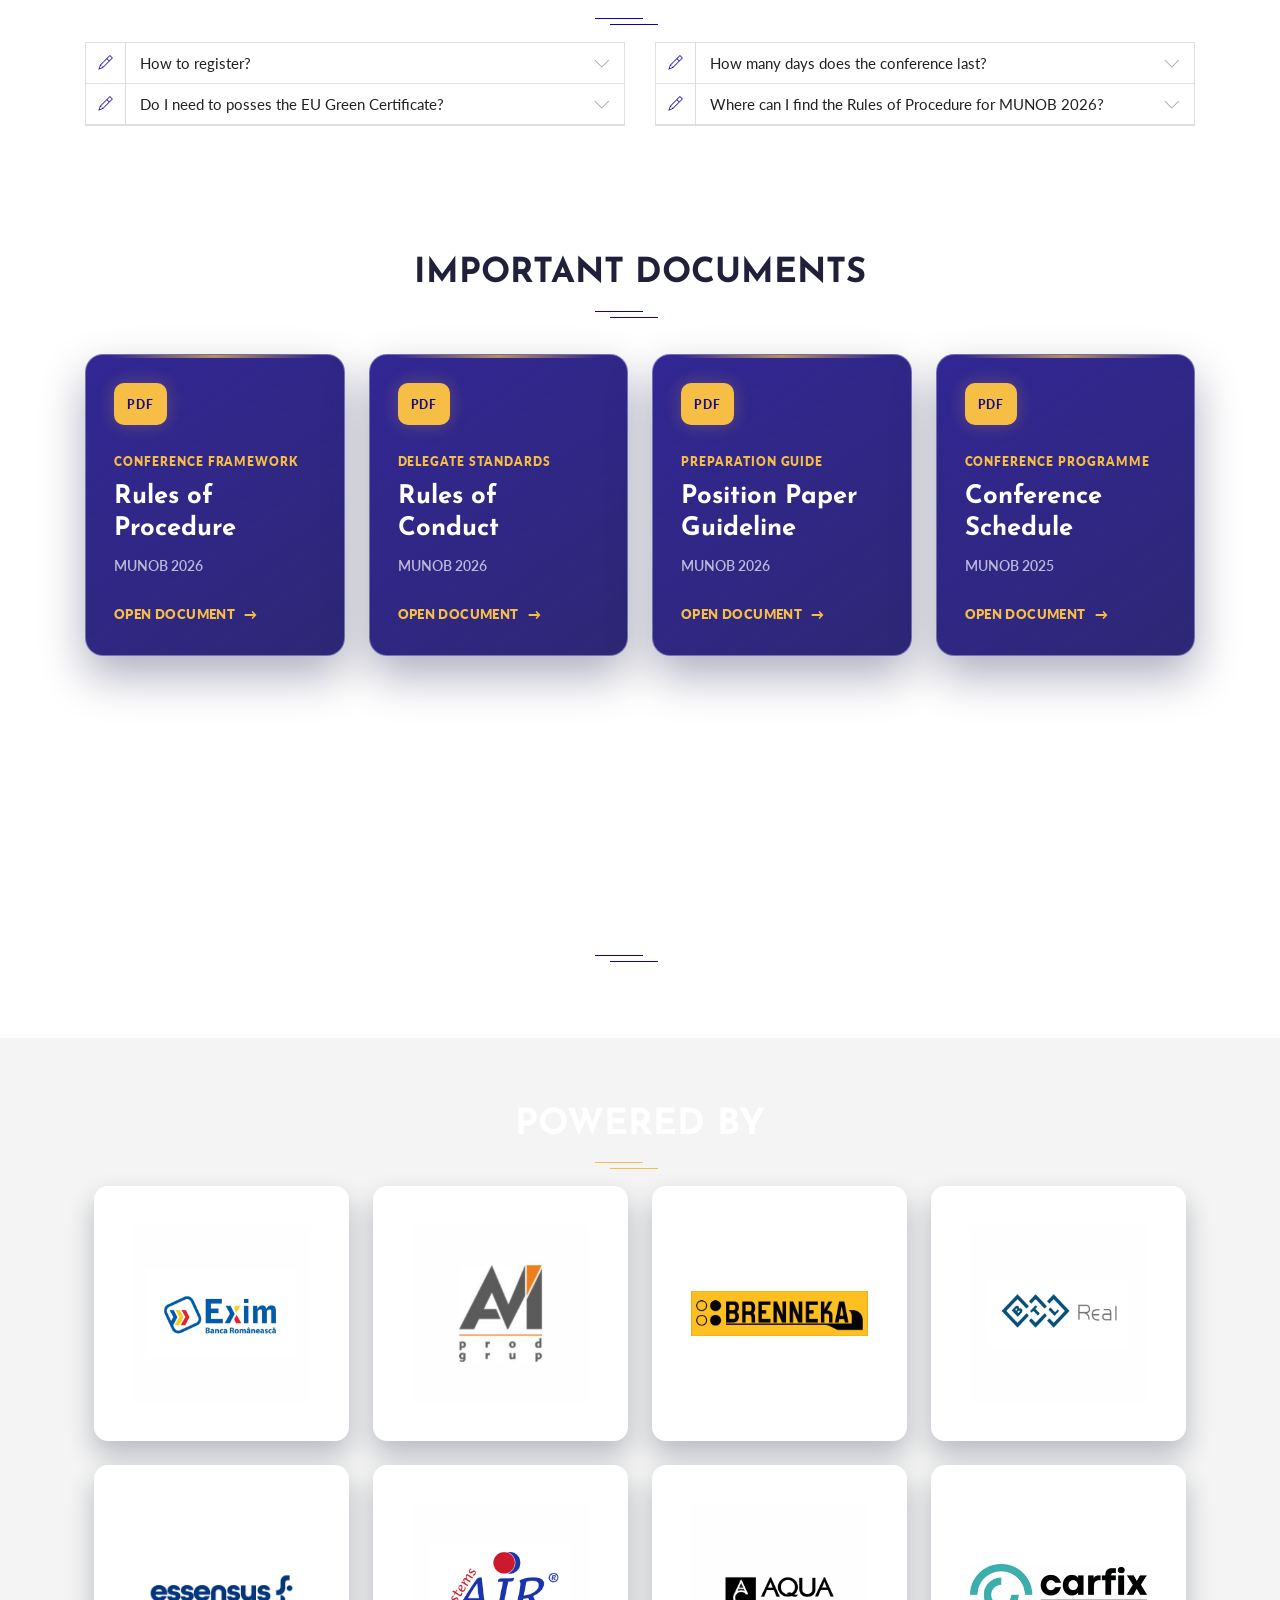
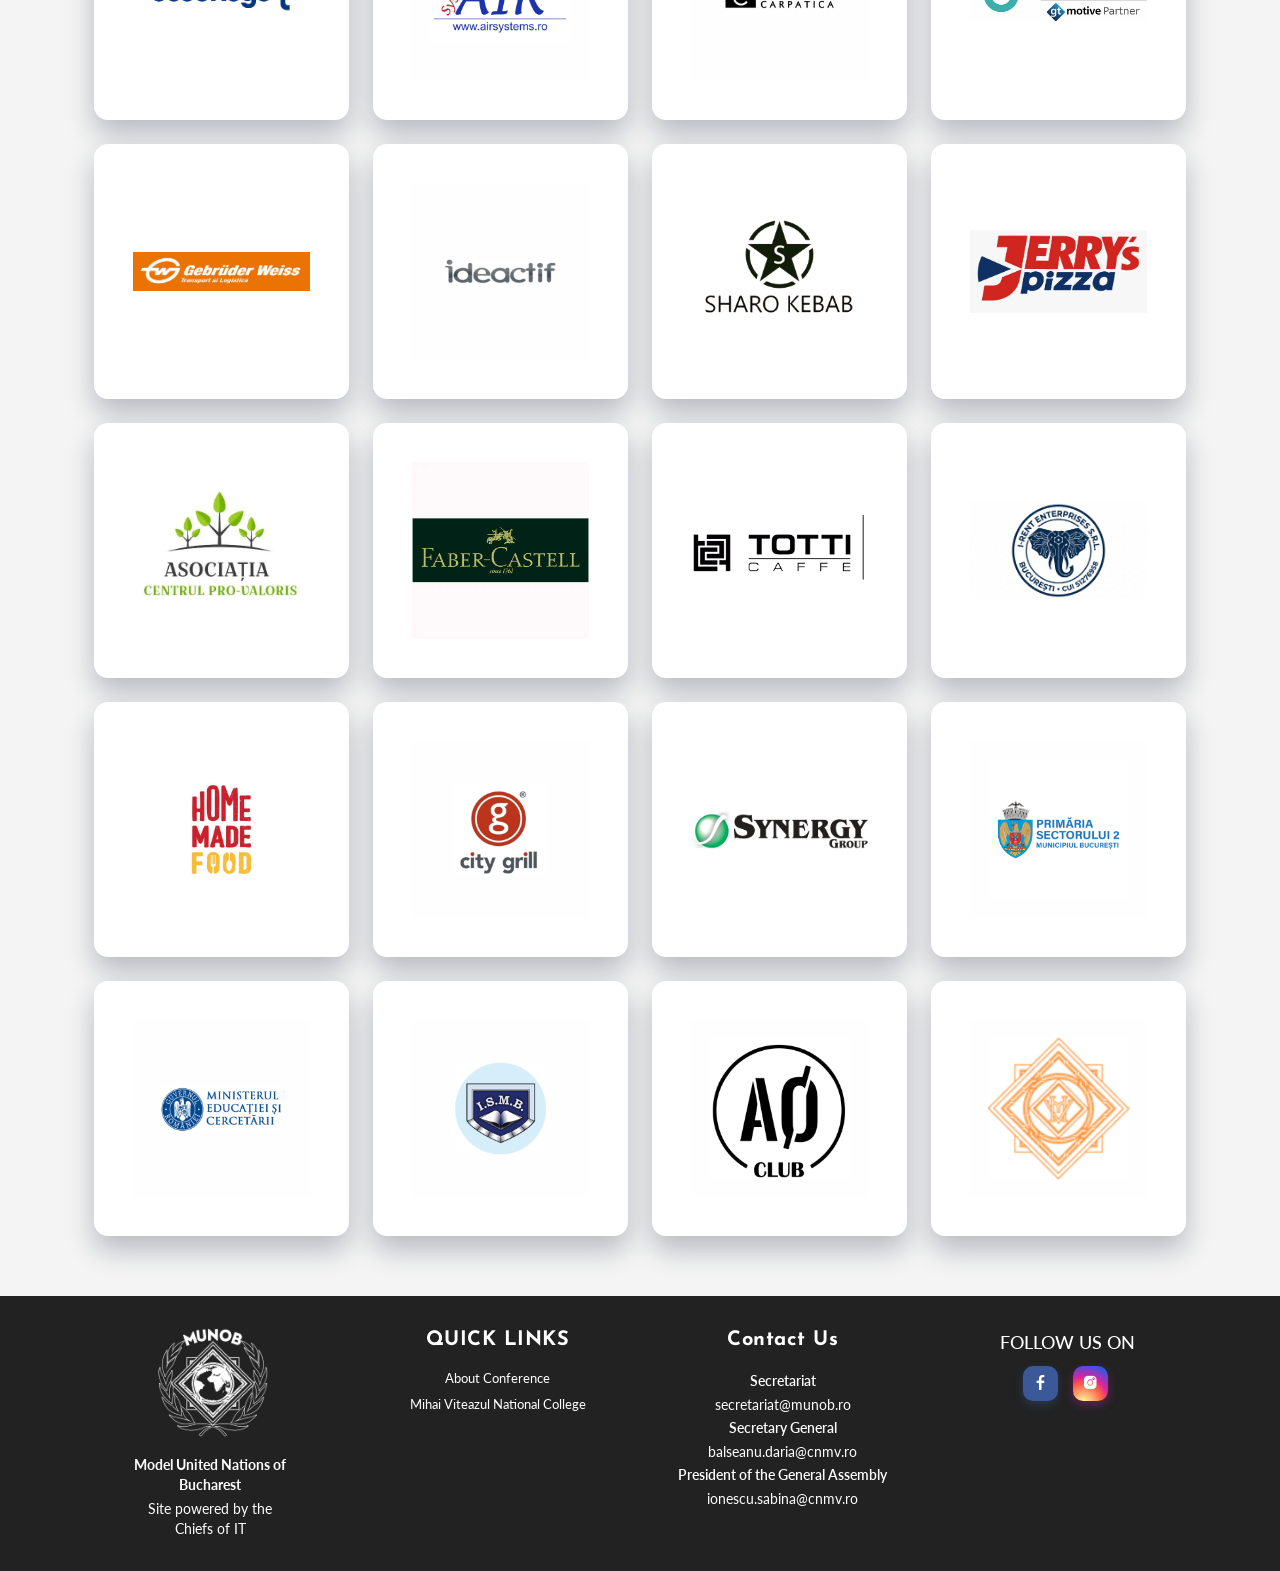
==== commit 7f54254b: "Fix mobile footer and stabilize zoom background" ====
--- a/index.html
+++ b/index.html
@@ -30,7 +30,7 @@
     <link rel="stylesheet" type="text/css" href="assets/css/responsive.css">
     <!-- This File is Fully Expandable 2026-2027 IT-->
     <link rel="stylesheet" type="text/css" href="assets/css/FooterFix&More.css">
-    <link rel="stylesheet" type="text/css" href="assets/css/munob-navigation.css?v=65">
+    <link rel="stylesheet" type="text/css" href="assets/css/munob-navigation.css?v=66">
     <link rel="stylesheet" type="text/css" href="assets/css/home-important.css?v=6">
     <link rel="stylesheet" type="text/css" href="assets/css/home-sponsors.css?v=4">
     <link rel="stylesheet" type="text/css" href="assets/css/home-account.css?v=10">
@@ -2053,7 +2053,7 @@
     <script src="assets/js/nivo-lightbox.js"></script>
   <script src="assets/js/main.js?v=20"></script>
   <script src="assets/js/home-account.js?v=2"></script>
-  <script src="assets/js/mobile-network-background.js?v=2"></script>
+  <script src="assets/js/mobile-network-background.js?v=3"></script>
   <script src="assets/js/page-transition.js?v=5"></script>
   </body>
 </html>
--- a/assets/css/munob-navigation.css
+++ b/assets/css/munob-navigation.css
@@ -308,7 +308,6 @@
     background-repeat: no-repeat;
     background-position: center top;
     background-size: auto 900px;
-    background-size: auto max(100lvh, 100vw);
     background-attachment: fixed;
   }
 
@@ -583,7 +582,6 @@
     background-repeat: no-repeat;
     background-position: center top;
     background-size: auto 900px;
-    background-size: auto max(100lvh, 100vw);
     background-attachment: fixed;
   }
 
@@ -877,7 +875,6 @@
     background-repeat: no-repeat;
     background-position: center top;
     background-size: auto 900px;
-    background-size: auto max(100lvh, 100vw);
     transform: translate3d(0, 0, 0);
     will-change: transform;
   }
@@ -903,7 +900,6 @@
     background-repeat: no-repeat;
     background-position: center top;
     background-size: auto 900px;
-    background-size: auto max(100lvh, 100vw);
     background-attachment: fixed;
   }
 
@@ -1000,6 +996,135 @@
   background: #3b5998;
   color: #ffffff !important;
   transform: translateY(-2px) scale(1.04);
+}
+
+/* Keep the mobile footer compact and stable instead of letting Bootstrap stack
+   four oversized columns when the browser toolbar changes the viewport. */
+@media (max-width: 767px) {
+  .footer-area.section-padding {
+    padding: 28px 0 calc(28px + env(safe-area-inset-bottom));
+  }
+
+  .footer-area .container {
+    width: 100%;
+    max-width: none;
+    padding-right: 20px;
+    padding-left: 20px;
+  }
+
+  .footer-area .row {
+    display: grid !important;
+    grid-template-columns: minmax(0, 1fr) minmax(0, 1fr);
+    align-items: start;
+    gap: 26px 18px;
+    margin: 0 !important;
+  }
+
+  .footer-area .row > [class*="col-"] {
+    width: 100%;
+    max-width: none;
+    min-height: 0;
+    padding: 0 !important;
+    margin: 0 !important;
+    flex: none;
+  }
+
+  .footer-area .row > div:nth-child(1) {
+    grid-column: 1 / -1;
+    order: 1;
+  }
+
+  .footer-area .row > div:nth-child(2) {
+    grid-column: 1;
+    order: 2;
+  }
+
+  .footer-area .row > div:nth-child(4) {
+    grid-column: 2;
+    order: 3;
+  }
+
+  .footer-area .row > div:nth-child(3) {
+    grid-column: 1 / -1;
+    order: 4;
+  }
+
+  .footer-area .row > div,
+  .footer-area .row > div .widget,
+  .footer-area .contact-column {
+    text-align: center !important;
+  }
+
+  .footer-area h3,
+  .footer-area .widget-title {
+    margin: 0 0 12px;
+    padding: 0;
+    font-size: 17px;
+    line-height: 1.25;
+    letter-spacing: 0.04em;
+  }
+
+  .footer-area h3 img {
+    width: 82px;
+    margin: 0 auto 8px;
+  }
+
+  .footer-area p,
+  .footer-area .col-md-6:first-child p {
+    max-width: none;
+    margin: 3px 0 !important;
+    padding: 0 !important;
+    font-size: 13px;
+    line-height: 1.45;
+  }
+
+  .footer-area ul,
+  .footer-area .contact-column ul {
+    margin: 0;
+    padding: 0;
+    list-style: none;
+  }
+
+  .footer-area ul li,
+  .footer-area ul li a,
+  .footer-area .contact-column li {
+    font-size: 13px;
+    line-height: 1.45;
+  }
+
+  .footer-area .row > div:nth-child(2) ul {
+    gap: 7px;
+  }
+
+  .footer-area .contact-column li {
+    margin: 2px 0;
+    overflow-wrap: anywhere;
+  }
+
+  .footer-area .contact-column li:nth-child(odd):not(:first-child) {
+    margin-top: 9px;
+  }
+
+  .footer-area .footer-social {
+    display: flex;
+    flex-flow: row nowrap;
+    align-items: center;
+    justify-content: center;
+    gap: 10px;
+  }
+
+  .footer-area .footer-social li a {
+    width: 40px;
+    height: 40px;
+    margin: 0;
+    font-size: 18px;
+    line-height: 40px;
+  }
+
+  .footer-area .wow {
+    visibility: visible !important;
+    animation: none !important;
+  }
 }
 /* Shared animated handoff between the Home and News hero sections. */
 .page-transition-layer {
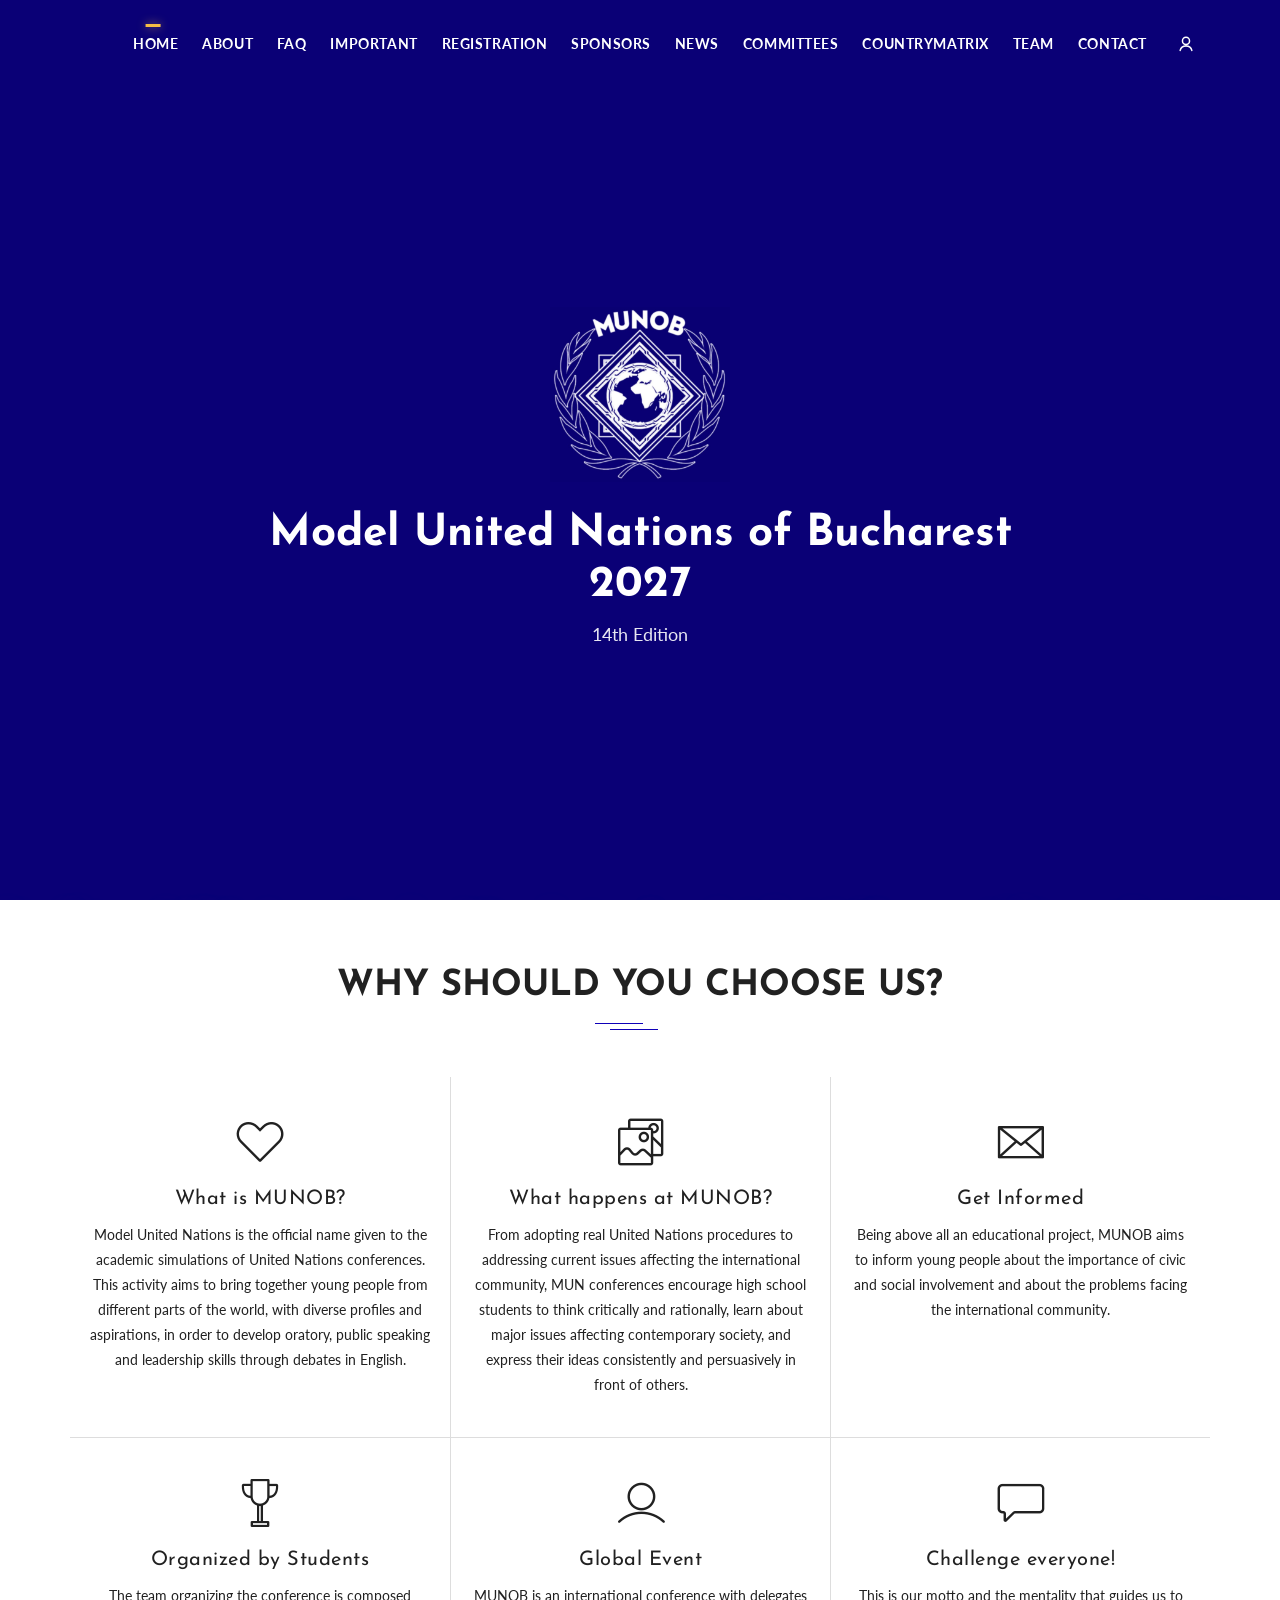
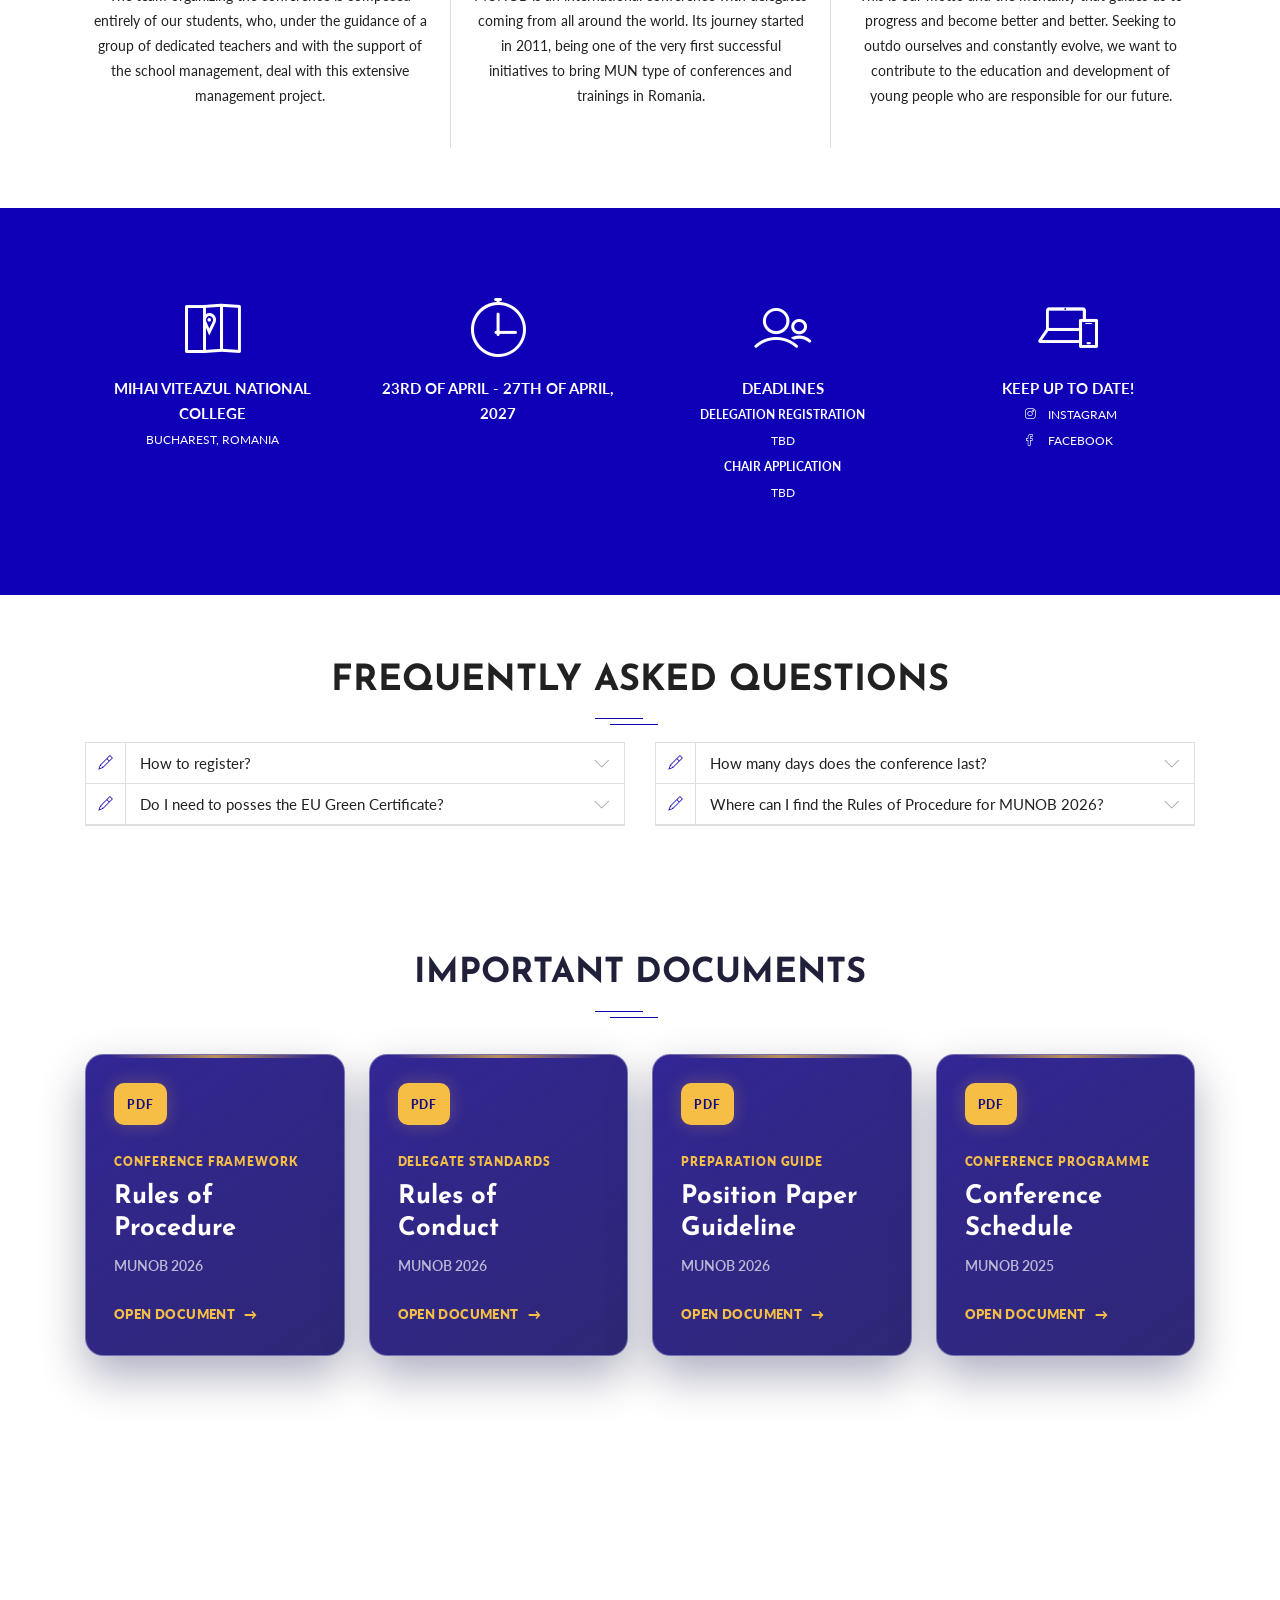
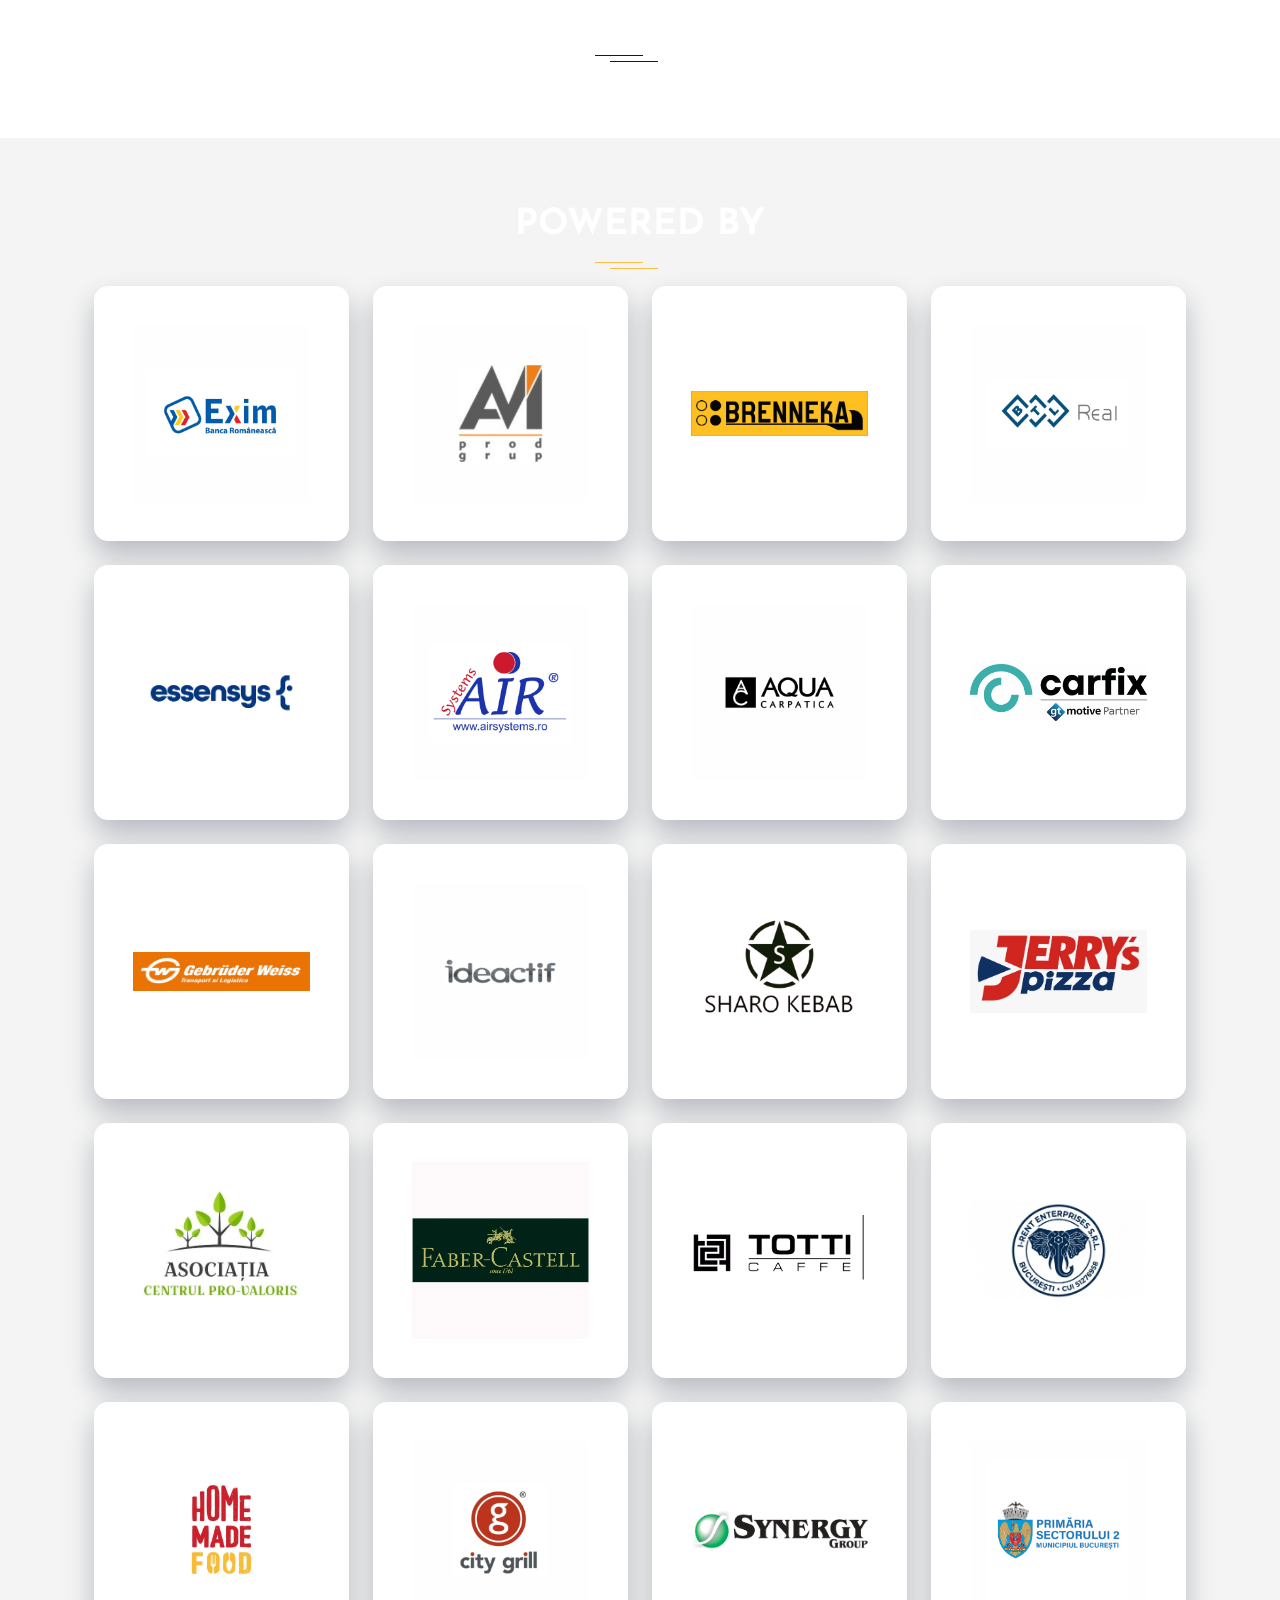
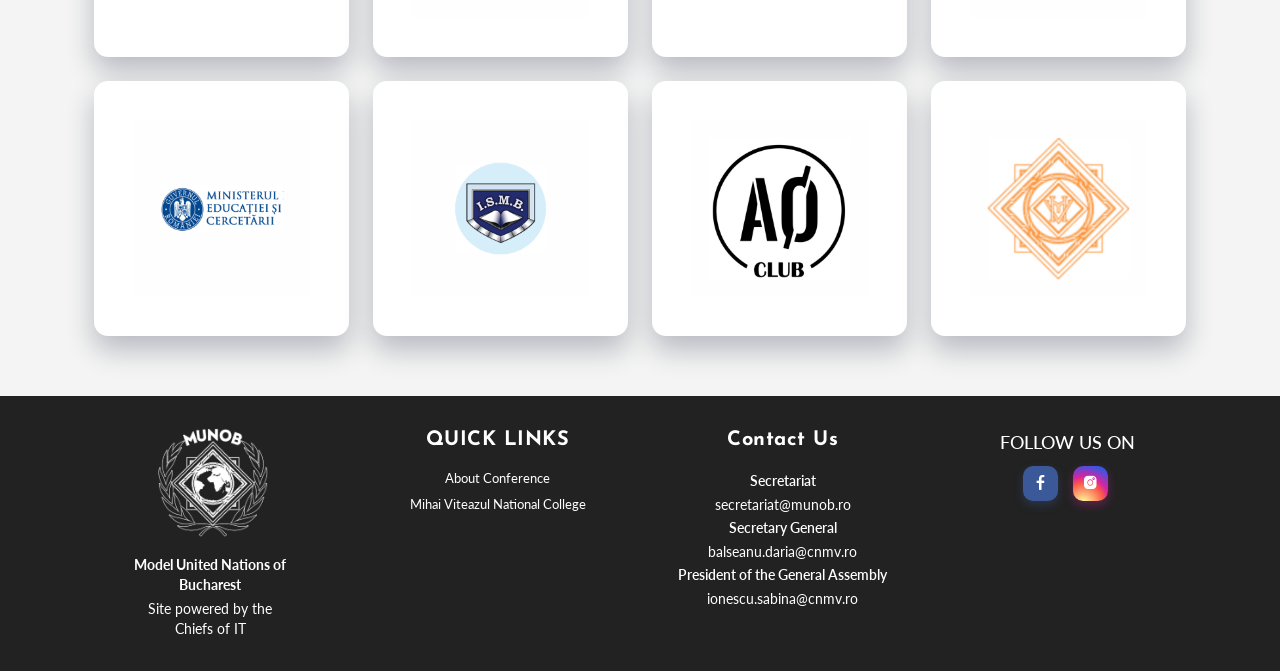
==== commit 165156d1: "Prevent mobile backdrop from shifting desktop pages" ====
--- a/index.html
+++ b/index.html
@@ -30,7 +30,7 @@
     <link rel="stylesheet" type="text/css" href="assets/css/responsive.css">
     <!-- This File is Fully Expandable 2026-2027 IT-->
     <link rel="stylesheet" type="text/css" href="assets/css/FooterFix&More.css">
-    <link rel="stylesheet" type="text/css" href="assets/css/munob-navigation.css?v=66">
+    <link rel="stylesheet" type="text/css" href="assets/css/munob-navigation.css?v=67">
     <link rel="stylesheet" type="text/css" href="assets/css/home-important.css?v=6">
     <link rel="stylesheet" type="text/css" href="assets/css/home-sponsors.css?v=4">
     <link rel="stylesheet" type="text/css" href="assets/css/home-account.css?v=10">
@@ -2053,7 +2053,7 @@
     <script src="assets/js/nivo-lightbox.js"></script>
   <script src="assets/js/main.js?v=20"></script>
   <script src="assets/js/home-account.js?v=2"></script>
-  <script src="assets/js/mobile-network-background.js?v=3"></script>
+  <script src="assets/js/mobile-network-background.js?v=4"></script>
   <script src="assets/js/page-transition.js?v=5"></script>
   </body>
 </html>
--- a/assets/css/munob-navigation.css
+++ b/assets/css/munob-navigation.css
@@ -857,6 +857,11 @@
   box-shadow: 0 14px 28px rgba(2, 0, 43, 0.24);
 }
 
+/* The shared backdrop must never participate in desktop document flow. */
+.munob-mobile-network-backdrop {
+  display: none;
+}
+
 @media (max-width: 767px) {
   /* A real fixed layer avoids Chrome's mobile background-attachment repaint jump. */
   .munob-mobile-network-backdrop {
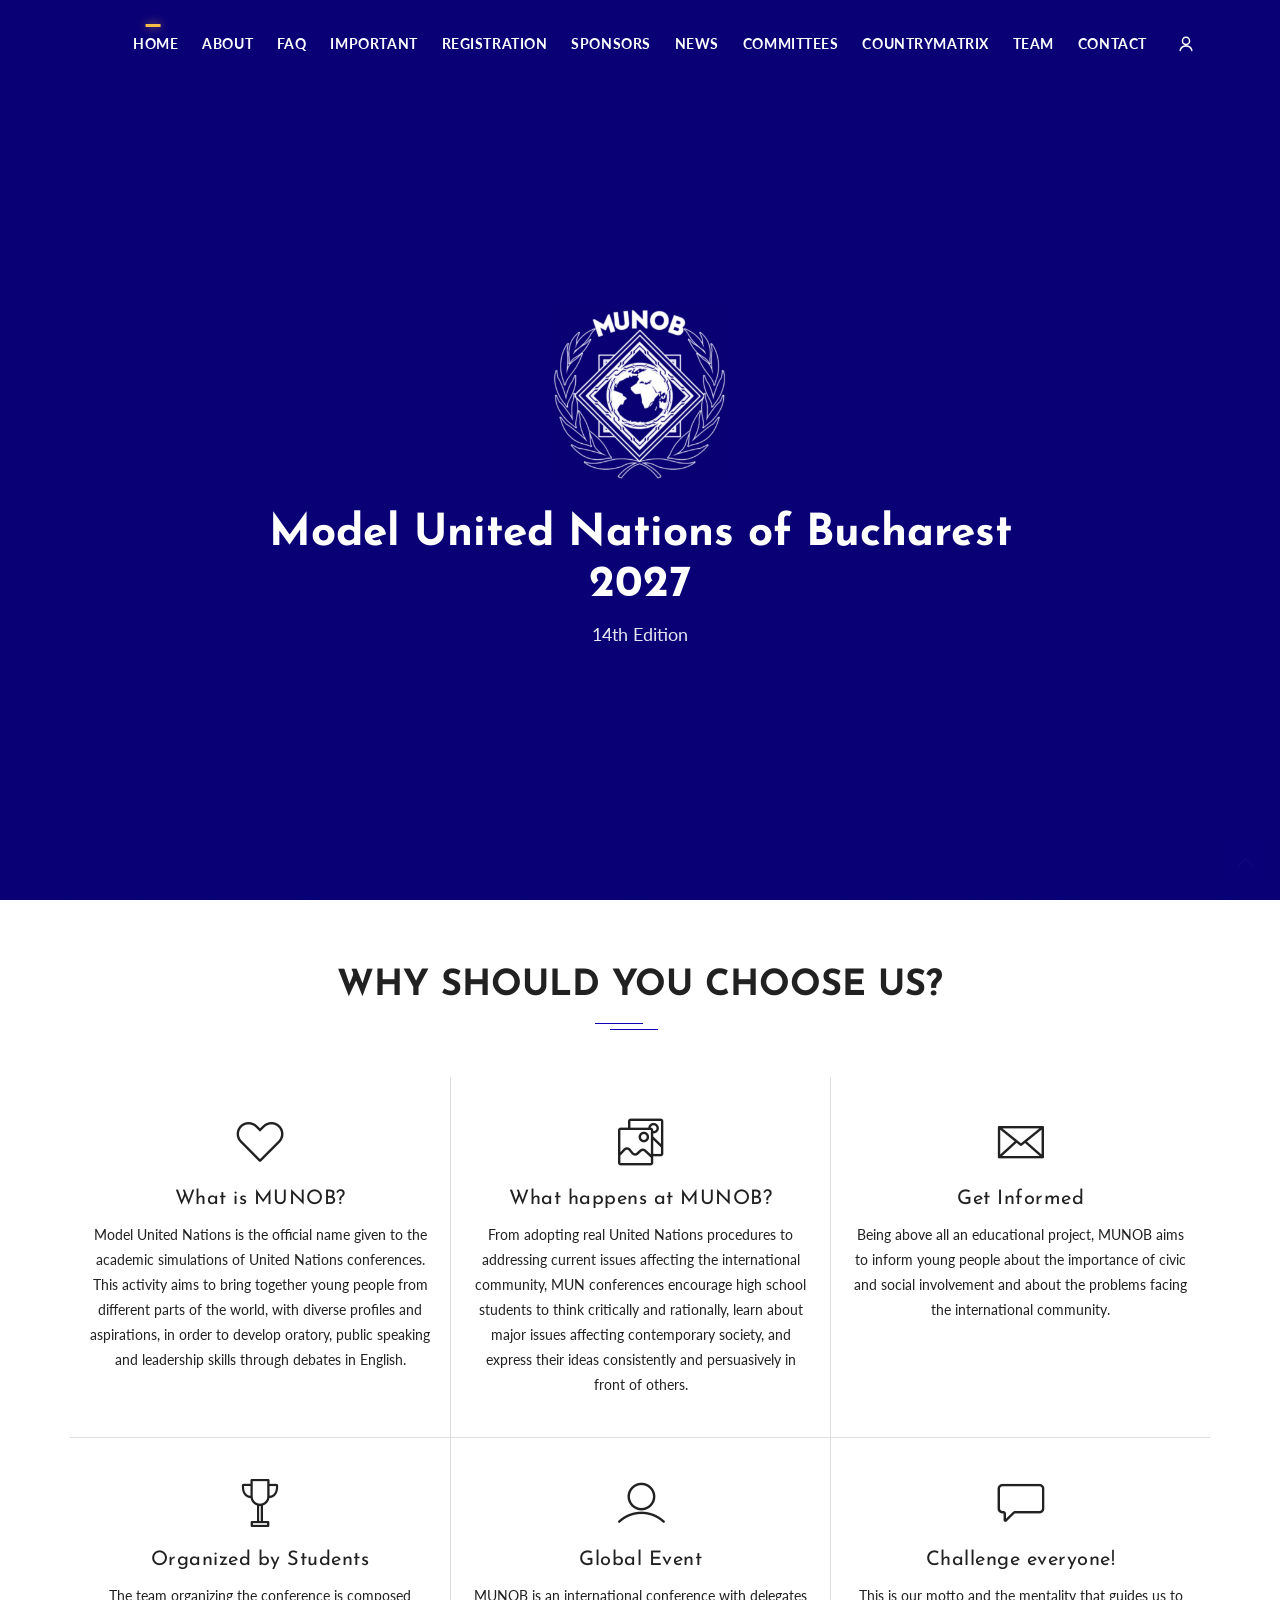
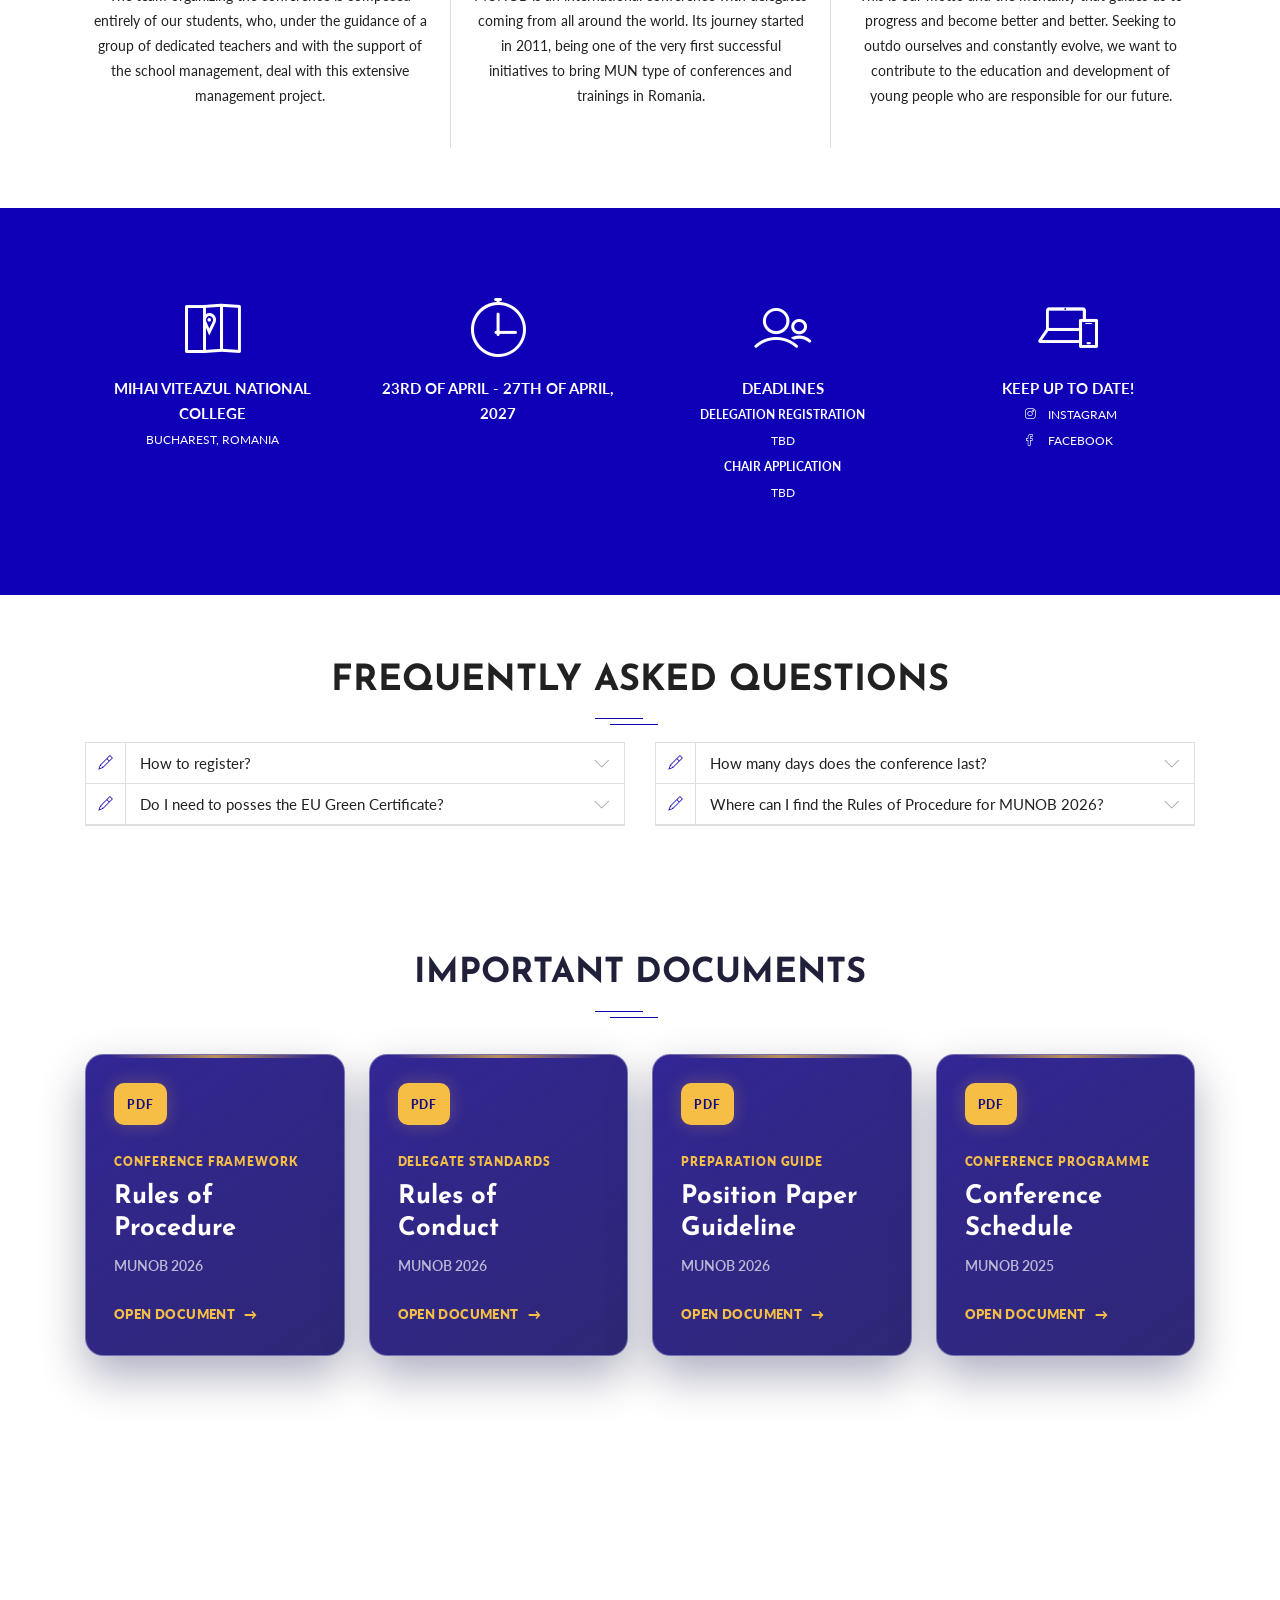
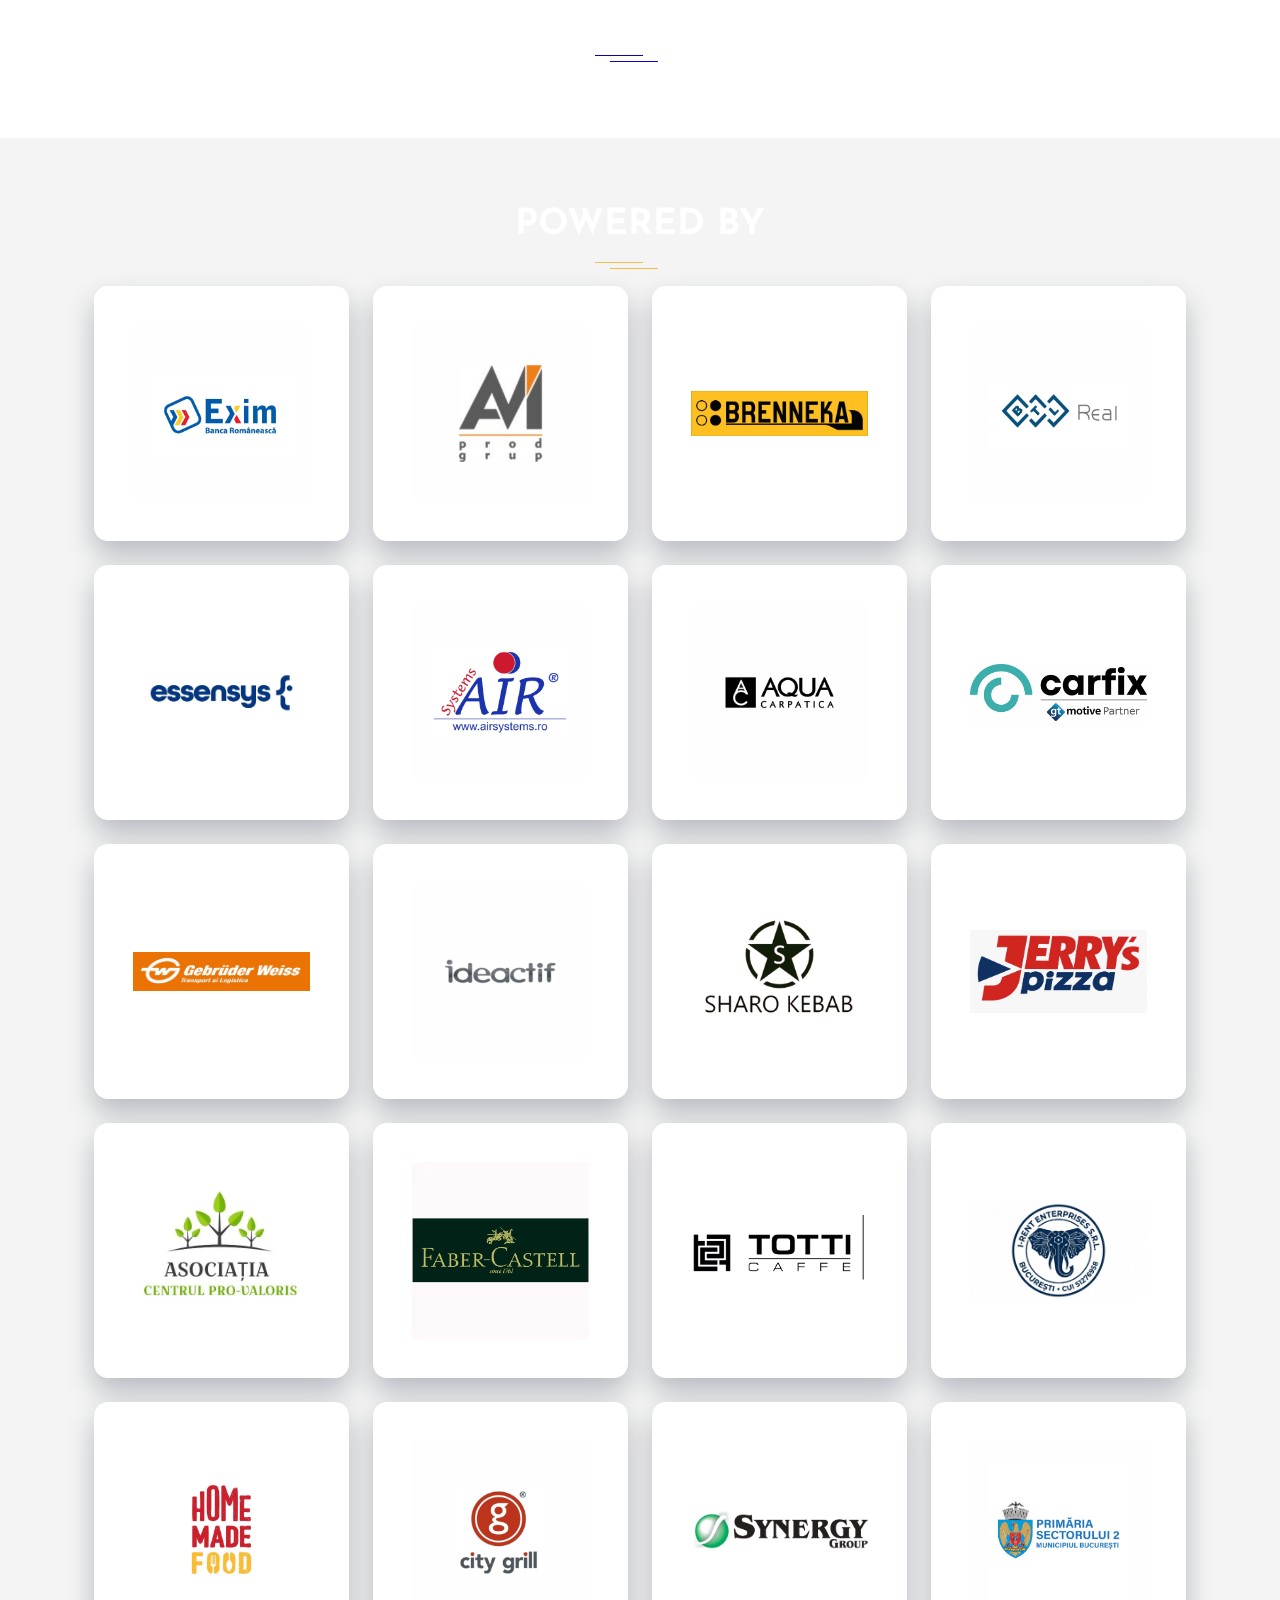
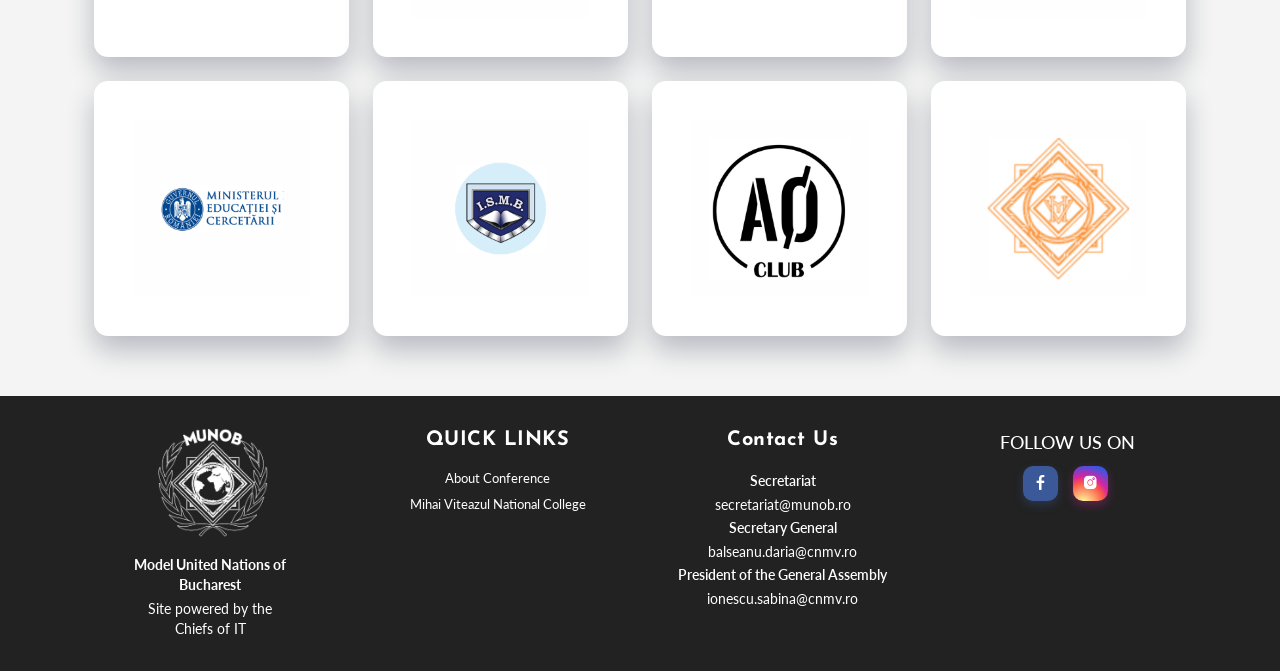
==== commit dc772473: "Polish mobile experience and registration guidance" ====
--- a/index.html
+++ b/index.html
@@ -30,7 +30,7 @@
     <link rel="stylesheet" type="text/css" href="assets/css/responsive.css">
     <!-- This File is Fully Expandable 2026-2027 IT-->
     <link rel="stylesheet" type="text/css" href="assets/css/FooterFix&More.css">
-    <link rel="stylesheet" type="text/css" href="assets/css/munob-navigation.css?v=67">
+    <link rel="stylesheet" type="text/css" href="assets/css/munob-navigation.css?v=69">
     <link rel="stylesheet" type="text/css" href="assets/css/home-important.css?v=6">
     <link rel="stylesheet" type="text/css" href="assets/css/home-sponsors.css?v=4">
     <link rel="stylesheet" type="text/css" href="assets/css/home-account.css?v=10">
@@ -254,7 +254,7 @@
             <div class="counter wow fadeInRight" data-wow-delay="1.2s">
               <div class="icon"><i class="lni lni-laptop-phone"></i></div>
               <p>Keep up to date!</p>
-              <a class="instagram" href="https://www.instagram.com/therealmunob/?hl=en"><span>&nbsp;&nbsp;<i class="lni lni-instagram"></i></span><span>&nbsp;&nbsp;&nbsp;&nbsp;Instagram</span>
+              <a class="instagram" href="https://www.instagram.com/therealmunob/"><span>&nbsp;&nbsp;<i class="lni lni-instagram"></i></span><span>&nbsp;&nbsp;&nbsp;&nbsp;Instagram</span>
                 </a><br>
               <a class="facebook" href="https://www.facebook.com/MUNOB/">   
               <span><i class="lni lni-facebook"></i></span>
@@ -1164,7 +1164,7 @@
              </div>
                 <div id="questionOne" class="collapse" aria-labelledby="headingOne" data-parent="#question">
                 <div class="card-body">
-                   Click on the "<a href="index.html#pricing">REGISTRATION</a>" button, choose the position that you're applying for and follow the required steps.
+                   Click <a href="account.html#login">LOGIN / REGISTER</a> in the navigation bar to sign in or create an account. Then choose the position you are applying for and follow the required steps.
                 </div>
                </div>
              </div
@@ -2008,7 +2008,7 @@
               <h5 class="widget-title">FOLLOW US ON</h5>
               <ul class="footer-social">
                 <li><a class="facebook" href="https://www.facebook.com/MUNOB/"><i class="lni-facebook-filled"></i></a></li>
-                <li><a class="instagram" href="https://www.instagram.com/therealmunob/profilecard/?igsh=eWo5YnVlNmdka3Vu"><i class="lni-instagram-filled"></i></a></li>
+                <li><a class="instagram" href="https://www.instagram.com/therealmunob/"><i class="lni-instagram-filled"></i></a></li>
               </ul>
             </div>
           </div>
@@ -2053,7 +2053,7 @@
     <script src="assets/js/nivo-lightbox.js"></script>
   <script src="assets/js/main.js?v=20"></script>
   <script src="assets/js/home-account.js?v=2"></script>
-  <script src="assets/js/mobile-network-background.js?v=4"></script>
+  <script src="assets/js/mobile-network-background.js?v=5"></script>
   <script src="assets/js/page-transition.js?v=5"></script>
   </body>
 </html>
--- a/assets/css/munob-navigation.css
+++ b/assets/css/munob-navigation.css
@@ -579,10 +579,9 @@
 
   .news-page .news-stories {
     padding: 0 0 16px;
-    background-repeat: no-repeat;
-    background-position: center top;
-    background-size: auto 900px;
-    background-attachment: fixed;
+    background-color: #1300b8;
+    background-image: none;
+    background-attachment: scroll;
   }
 
   .news-page .news-stories .section-title-header {
@@ -594,6 +593,7 @@
 
 @media (max-width: 767px) {
   .news-page .news-timeline {
+    --timeline-axis: 9px;
     margin-left: 16px;
     padding-bottom: 78px;
     padding-left: 38px;
@@ -602,7 +602,7 @@
   .news-page .news-timeline::before {
     top: 9px;
     bottom: 115px;
-    left: 9px;
+    left: var(--timeline-axis);
     transform: none;
   }
 
@@ -610,7 +610,7 @@
     content: '';
     position: absolute;
     bottom: 97px;
-    left: 9px;
+    left: var(--timeline-axis);
     box-sizing: border-box;
     width: 42px;
     height: 18px;
@@ -631,7 +631,8 @@
   .news-page .news-timeline-item--right::after {
     top: 0;
     right: auto;
-    left: -39px;
+    left: calc(var(--timeline-axis) - 47px);
+    box-sizing: border-box;
     width: 18px;
     height: 18px;
   }
@@ -647,7 +648,7 @@
     width: auto;
     min-height: 40px;
     margin: -20px 0 0;
-    left: 9px;
+    left: var(--timeline-axis);
     text-align: left;
   }
 
@@ -865,13 +866,13 @@
 @media (max-width: 767px) {
   /* A real fixed layer avoids Chrome's mobile background-attachment repaint jump. */
   .munob-mobile-network-backdrop {
-    position: absolute;
+    position: fixed;
     top: 0;
     left: 0;
+    right: 0;
     z-index: -1;
     display: block;
-    width: 100vw;
-    height: 900px;
+    width: auto;
     height: 100lvh;
     pointer-events: none;
     opacity: 0;
@@ -880,13 +881,14 @@
     background-repeat: no-repeat;
     background-position: center top;
     background-size: auto 900px;
-    transform: translate3d(0, 0, 0);
-    will-change: transform;
+    transform: none;
+    will-change: auto;
   }
 
   body.munob-stable-network-ready {
     position: relative;
     isolation: isolate;
+    background-color: #1300b8;
   }
 
   .munob-mobile-network-backdrop.is-visible {
@@ -897,6 +899,16 @@
   body.munob-stable-network-ready.munob-network-surface {
     background-color: transparent;
     background-image: none;
+  }
+
+  .news-page .news-stories,
+  .committees-page #committees,
+  .country-matrix-page .matrix-content,
+  #pricing,
+  #sponsors {
+    background-color: #1300b8;
+    background-image: none;
+    background-attachment: scroll;
   }
 
   /* Use one stable artwork layer, matching the desktop effect without mobile rescaling. */
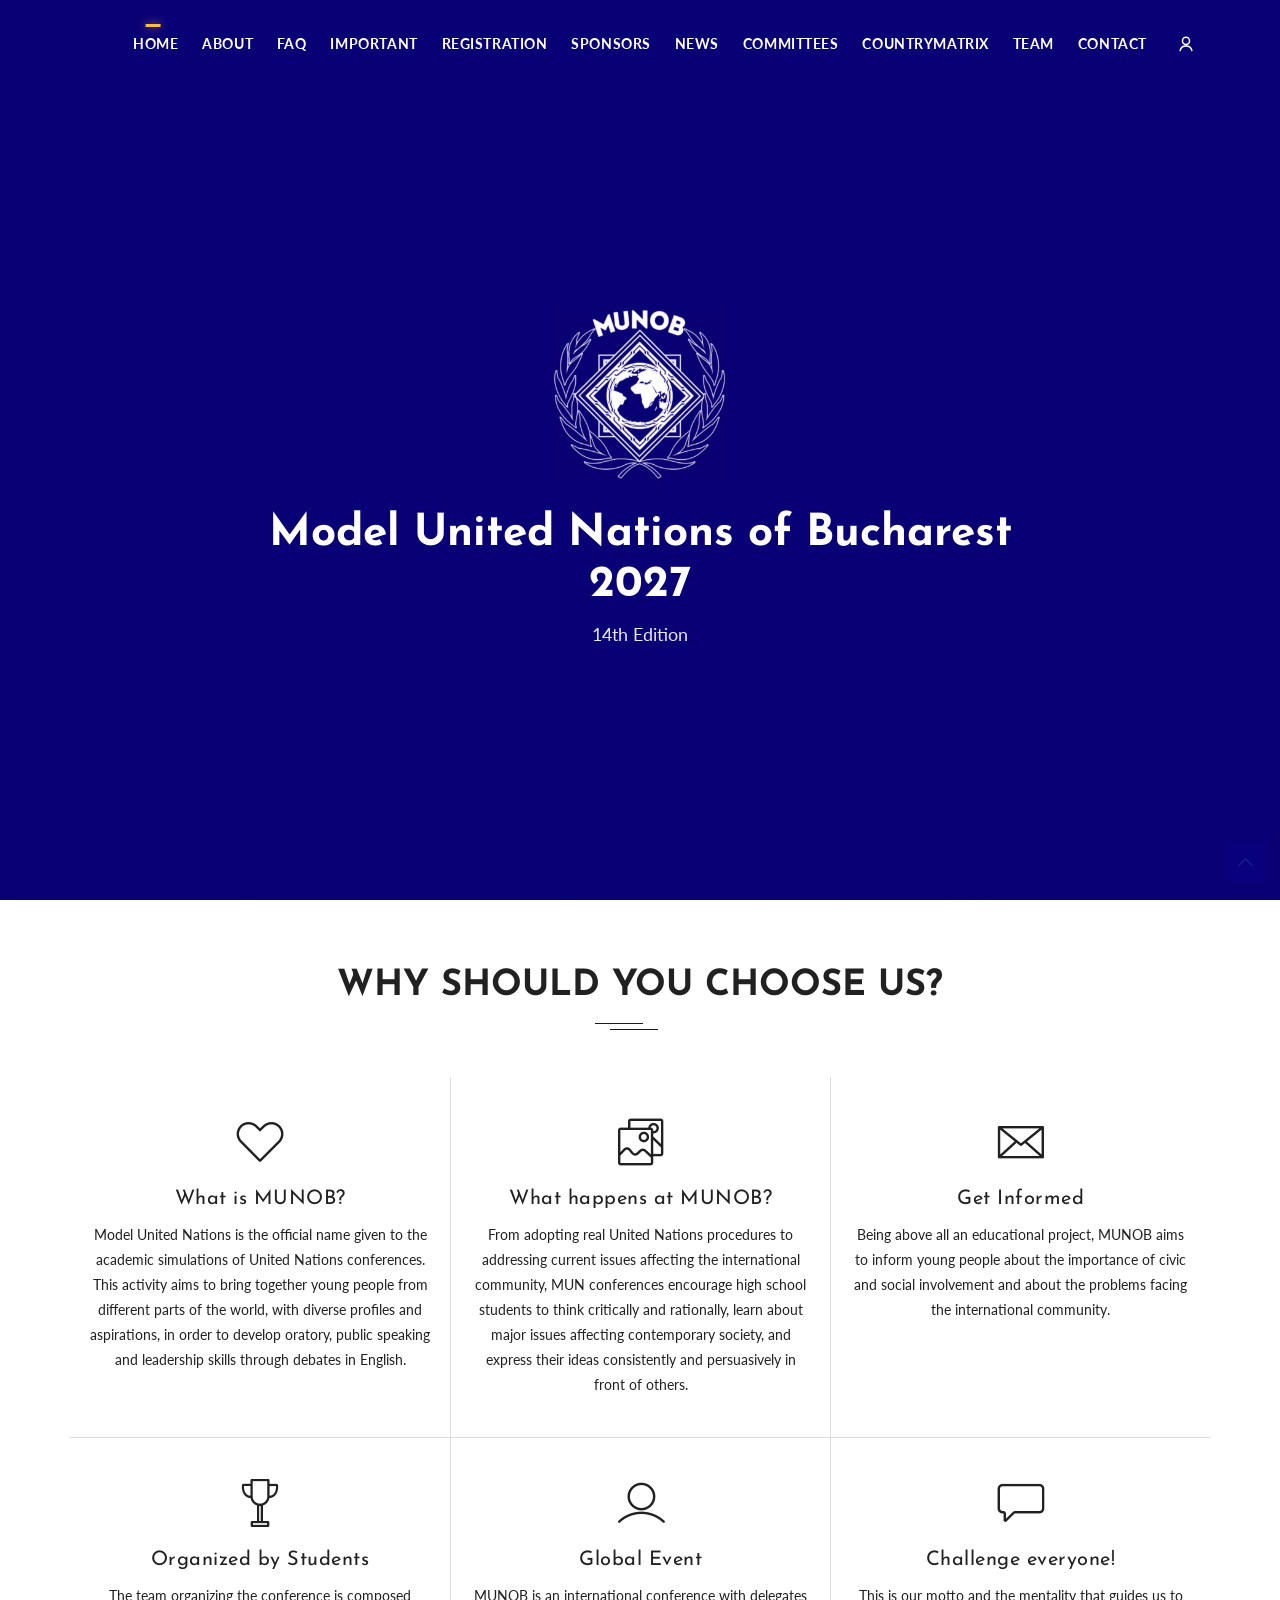
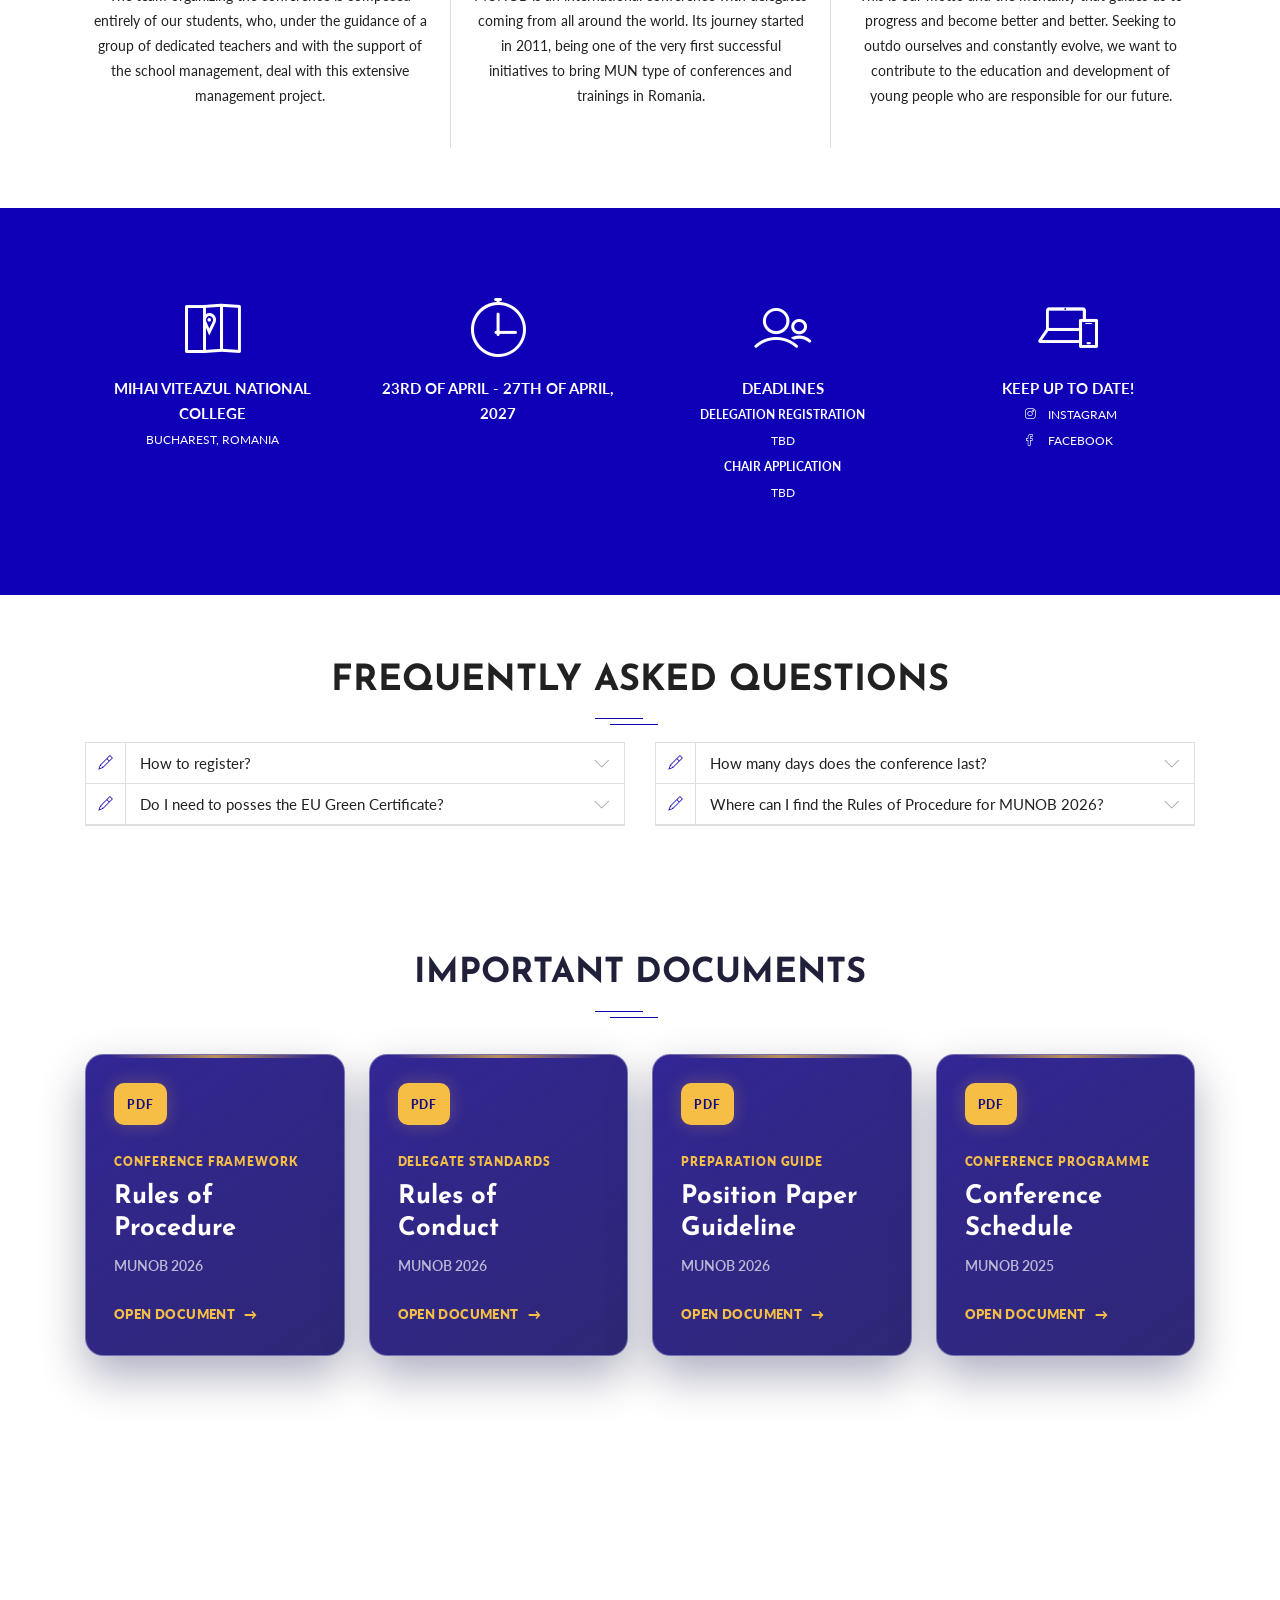
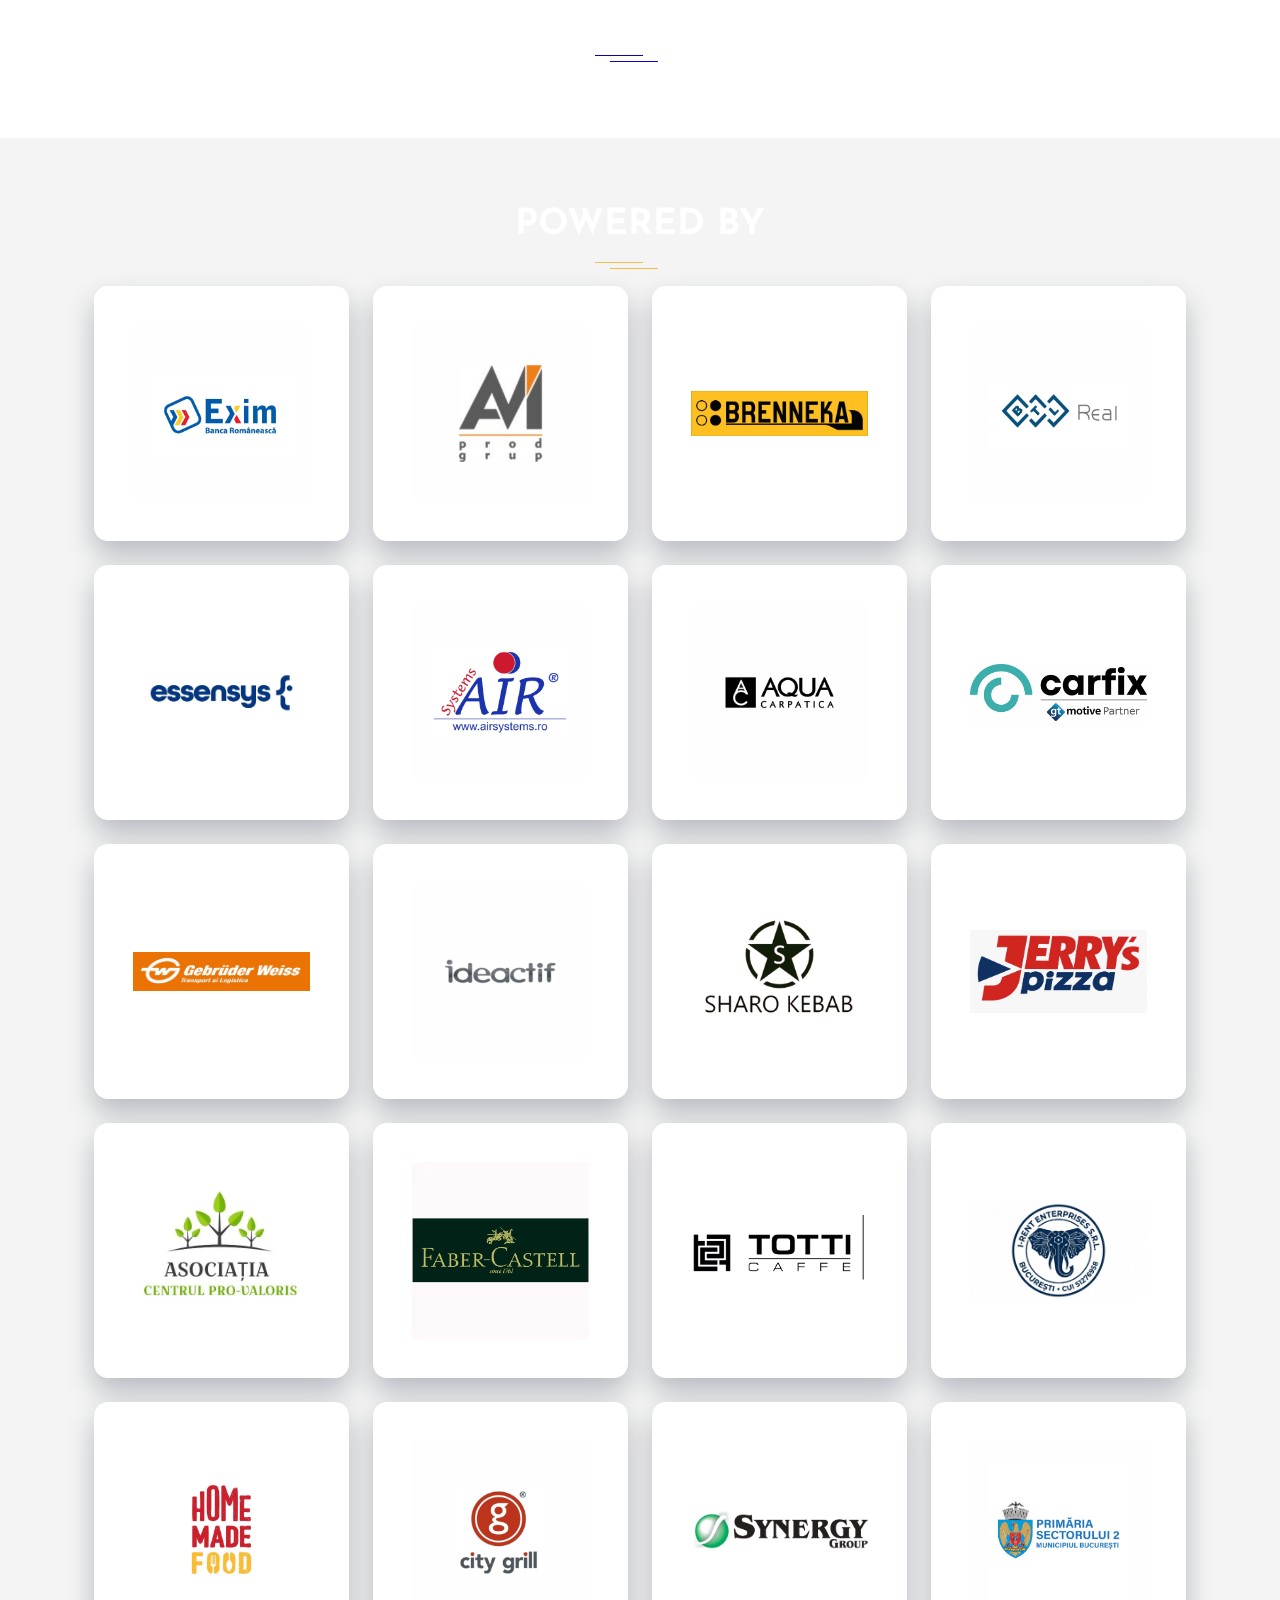
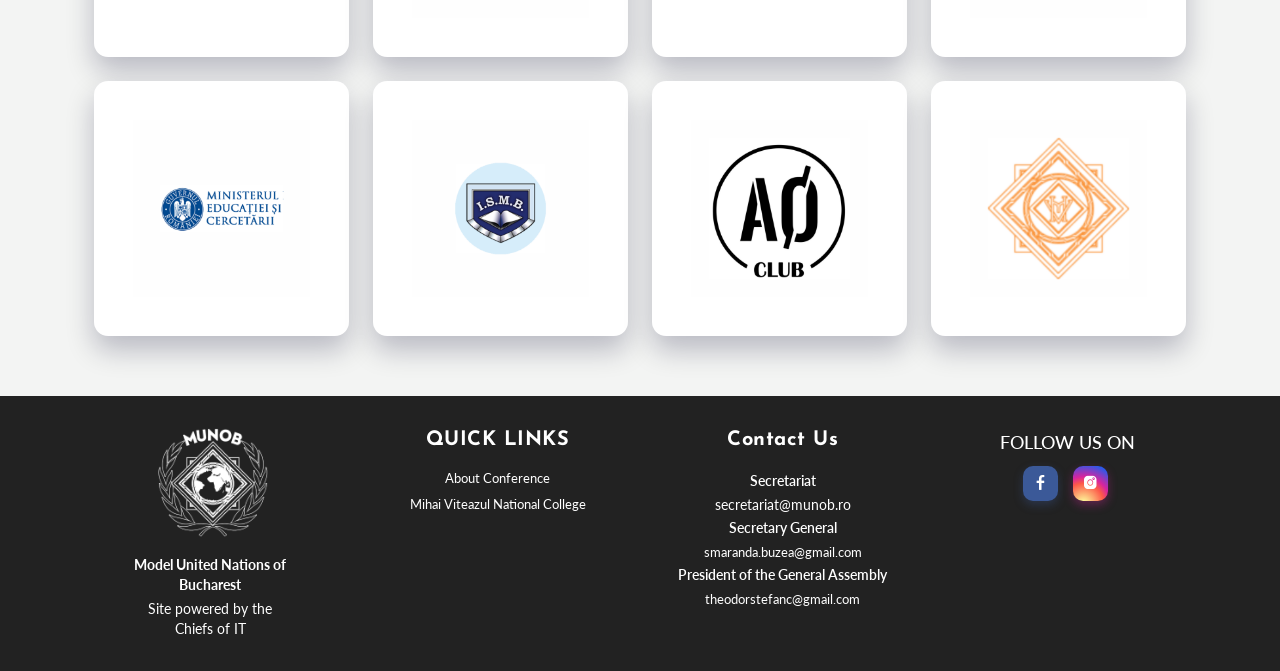
==== commit fc2e626e: "Update footer contact emails" ====
--- a/index.html
+++ b/index.html
@@ -1996,9 +1996,9 @@
     <li><b>Secretariat</b></li>
     <li><a href="/cdn-cgi/l/email-protection" class="__cf_email__" data-cfemail="582b3d3b2a3d2c392a31392c18352d36373a762a37">[email&#160;protected]</a></li>
     <li><b>Secretary General</b></li>
-    <li><a href="/cdn-cgi/l/email-protection" class="__cf_email__" data-cfemail="d8bab9b4abbdb9b6adf6bcb9aab1b998bbb6b5aef6aab7">[email&#160;protected]</a></li>
+    <li><a href="mailto:smaranda.buzea@gmail.com">smaranda.buzea@gmail.com</a></li>
     <li><b>President of the General Assembly</b></li>
-    <li><a href="/cdn-cgi/l/email-protection" class="__cf_email__" data-cfemail="086167666d7b6b7d267b696a616669486b66657e267a67">[email&#160;protected]</a></li>
+    <li><a href="mailto:theodorstefanc@gmail.com">theodorstefanc@gmail.com</a></li>
   </ul>
 </div>
 
--- a/assets/css/munob-navigation.css
+++ b/assets/css/munob-navigation.css
@@ -1162,6 +1162,72 @@
   border: 0;
 }
 
+/* Home FAQ: the page backdrop is intentionally blue on phones, so the
+   default dark heading made this section look unfinished and too tall. */
+@media (max-width: 767px) {
+  #faq.section-padding {
+    padding: 42px 0 52px;
+  }
+
+  #faq .section-title-header {
+    margin-bottom: 24px;
+  }
+
+  #faq .section-title {
+    margin: 0;
+    padding-bottom: 18px;
+    color: #ffffff;
+    font-size: 1.42rem;
+    line-height: 1.25;
+    letter-spacing: 0.01em;
+  }
+
+  #faq .section-title::before,
+  #faq .section-title::after {
+    background-color: #f7be45;
+  }
+
+  #faq .accordion {
+    margin: 0 6px 12px;
+  }
+
+  #faq .accordion .card {
+    margin-bottom: 10px;
+    overflow: hidden;
+    border: 1px solid rgba(15, 0, 184, 0.12);
+    border-radius: 12px;
+    box-shadow: 0 8px 18px rgba(3, 2, 55, 0.16);
+  }
+
+  #faq .accordion .card-header {
+    background: #ffffff;
+  }
+
+  #faq .accordion .header-title {
+    min-height: 50px;
+    padding-right: 38px;
+    color: #14142e;
+    font-size: 0.78rem;
+    font-weight: 600;
+    line-height: 1.35;
+  }
+
+  #faq .accordion .card-header i {
+    width: 42px;
+    height: 50px;
+    margin-right: 8px;
+    line-height: 50px;
+  }
+
+  #faq .accordion .card-body {
+    padding: 0 18px 16px 58px;
+    background: #ffffff;
+    color: #36364f;
+    font-size: 0.82rem;
+    line-height: 1.55;
+  }
+}
+
 body.is-page-transition-leaving .page-transition-layer,
 html.munob-transition-arriving .page-transition-layer {
   visibility: visible;
